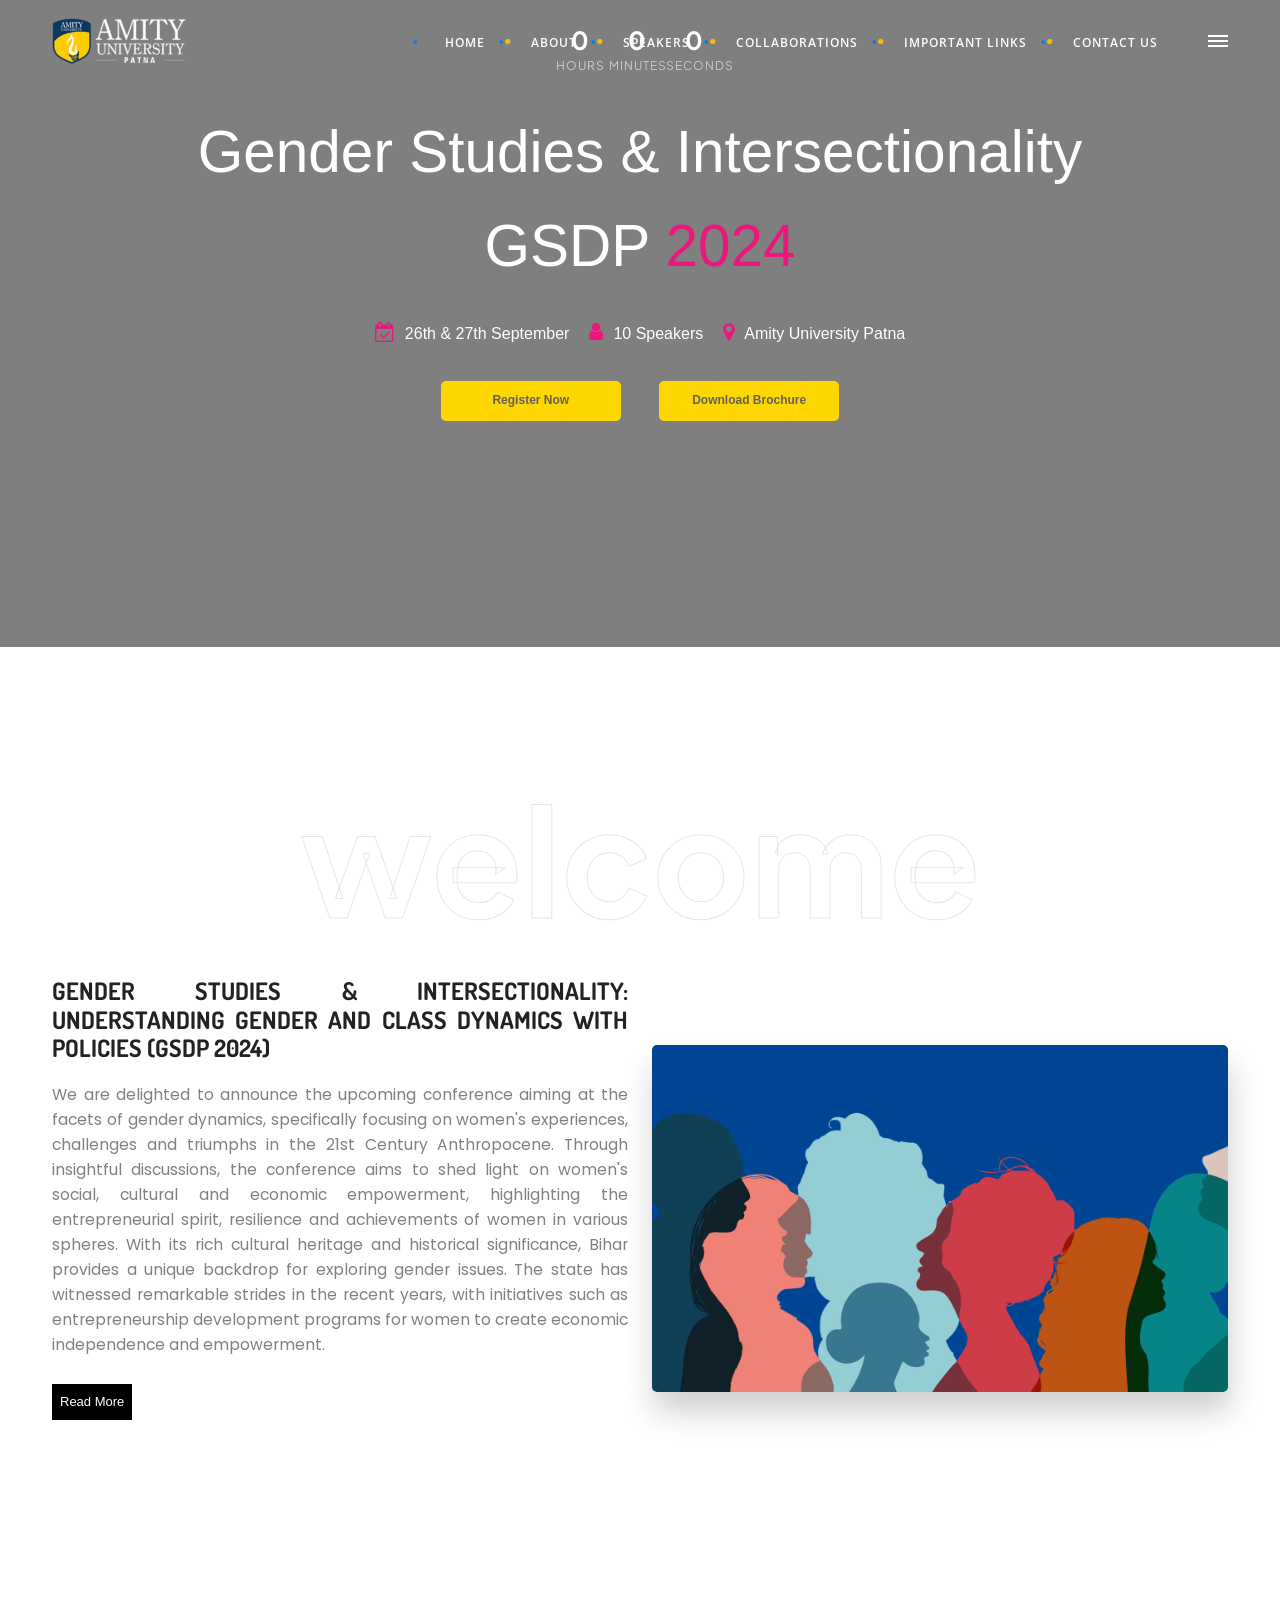
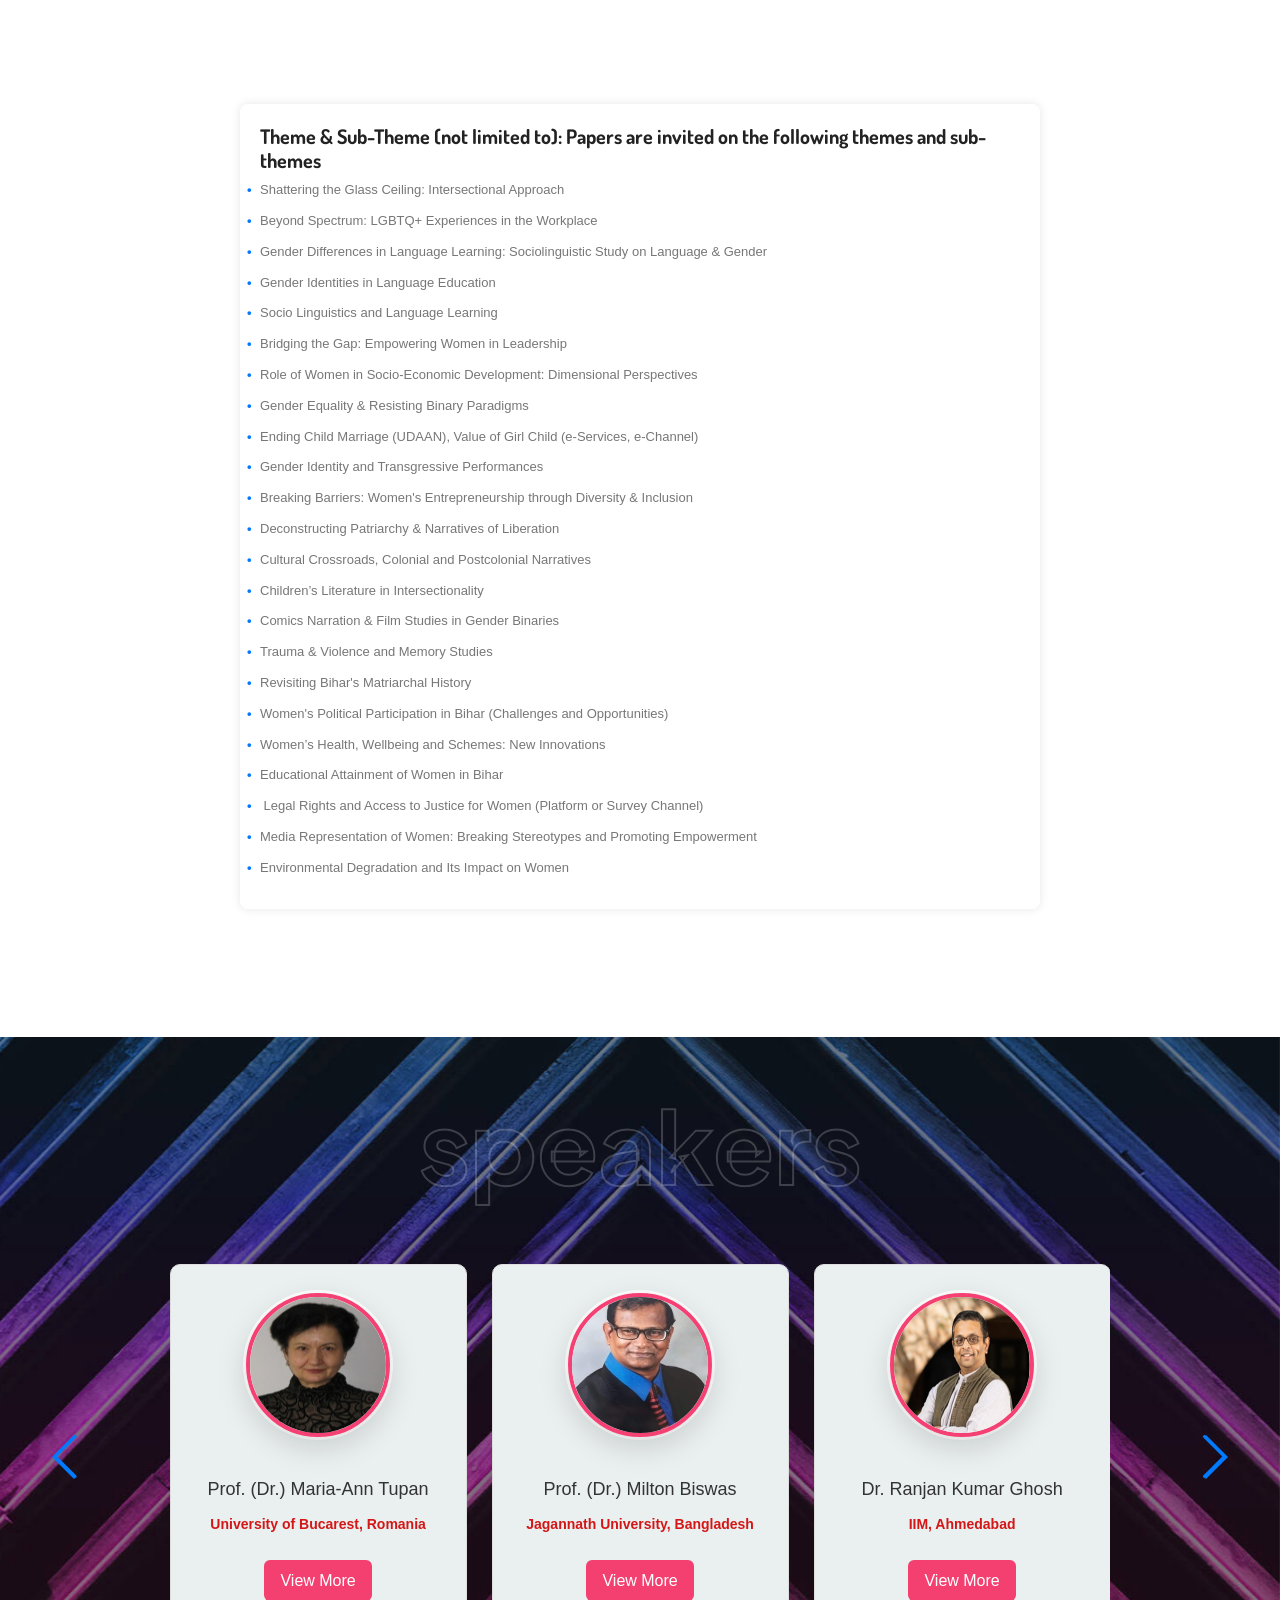
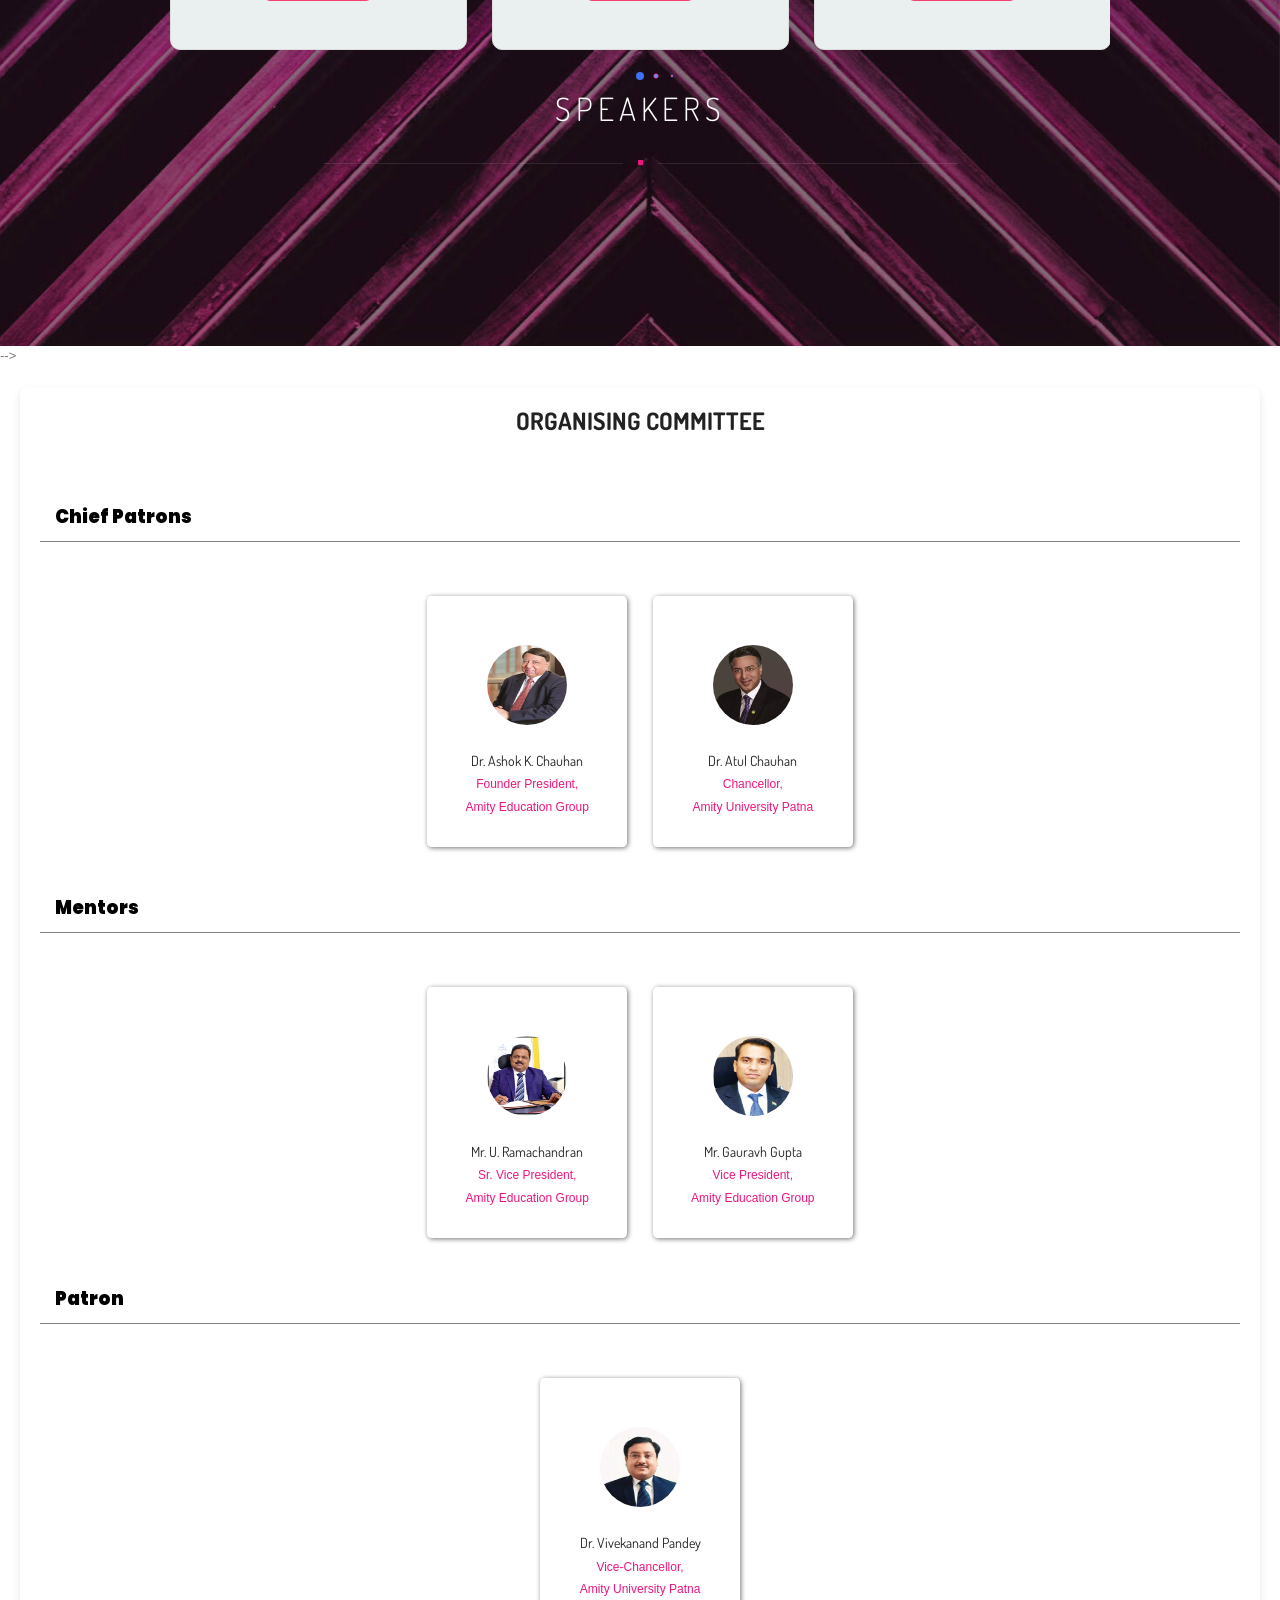
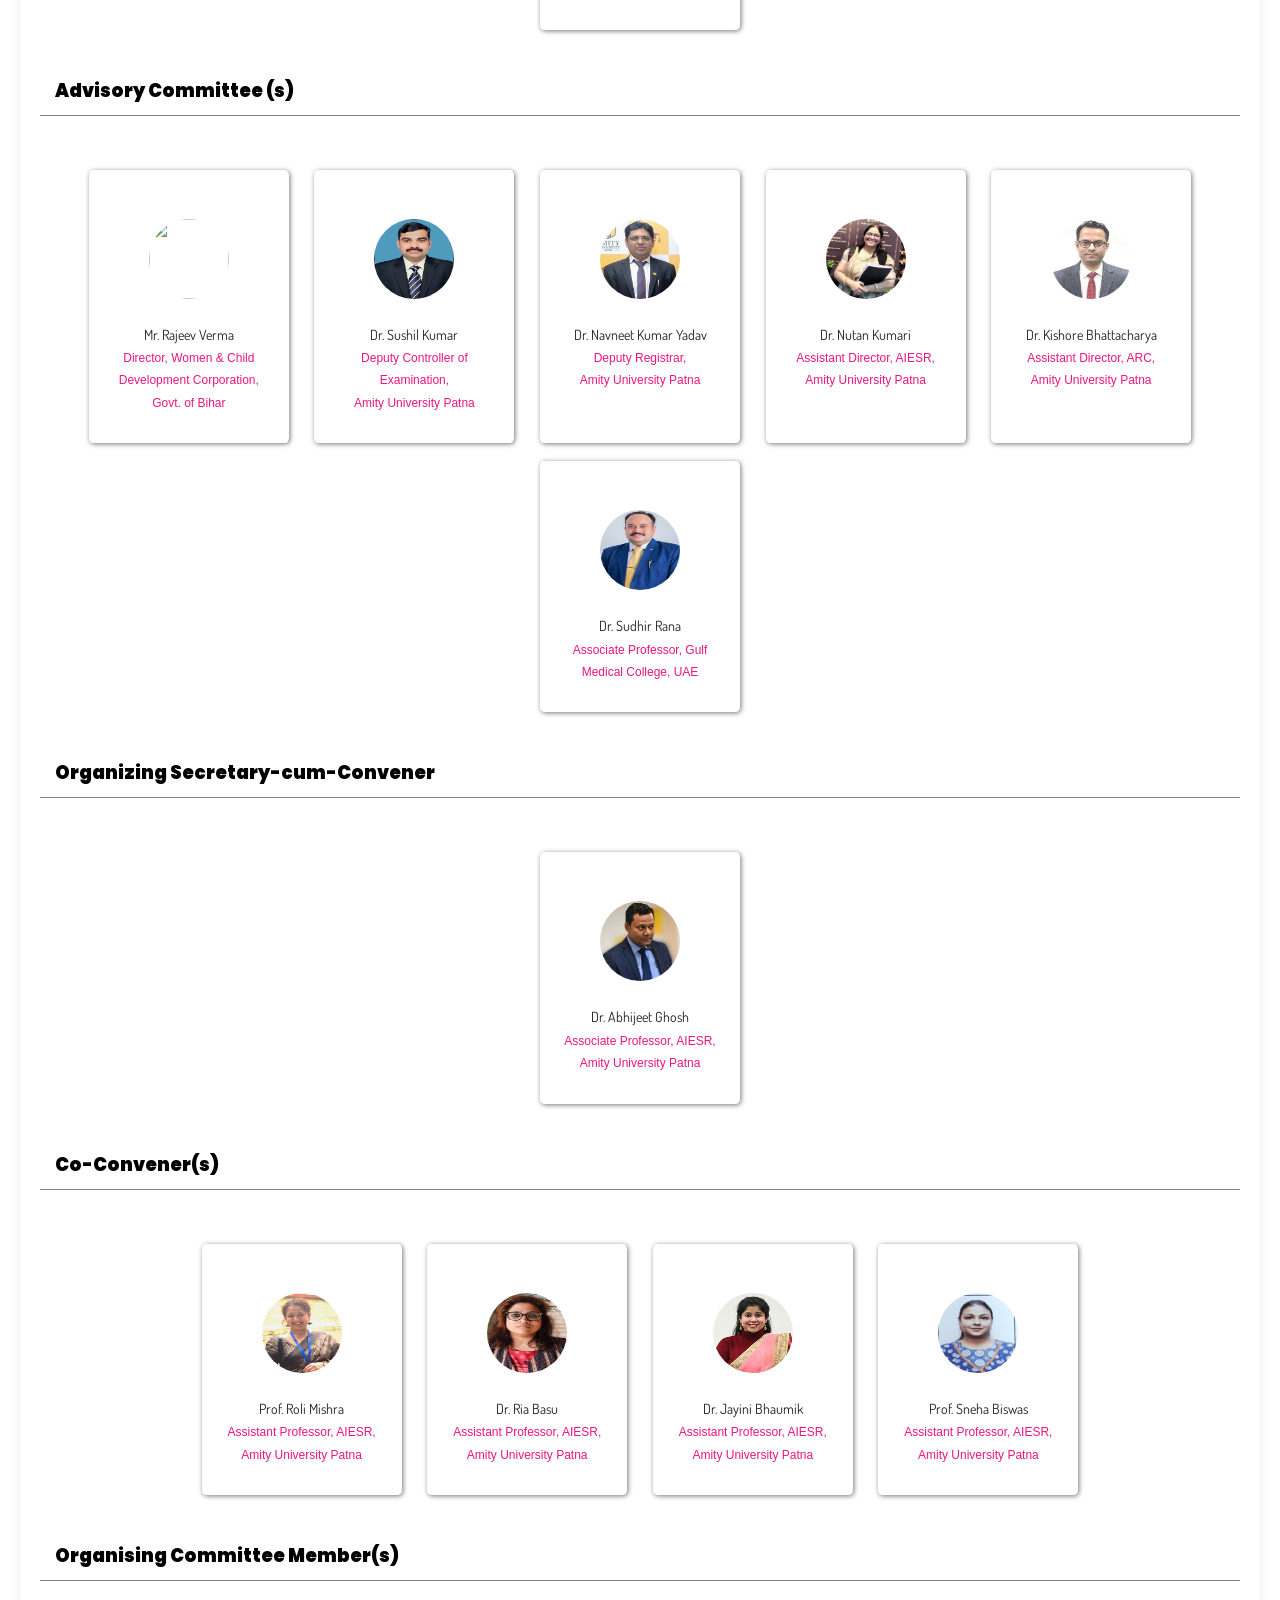
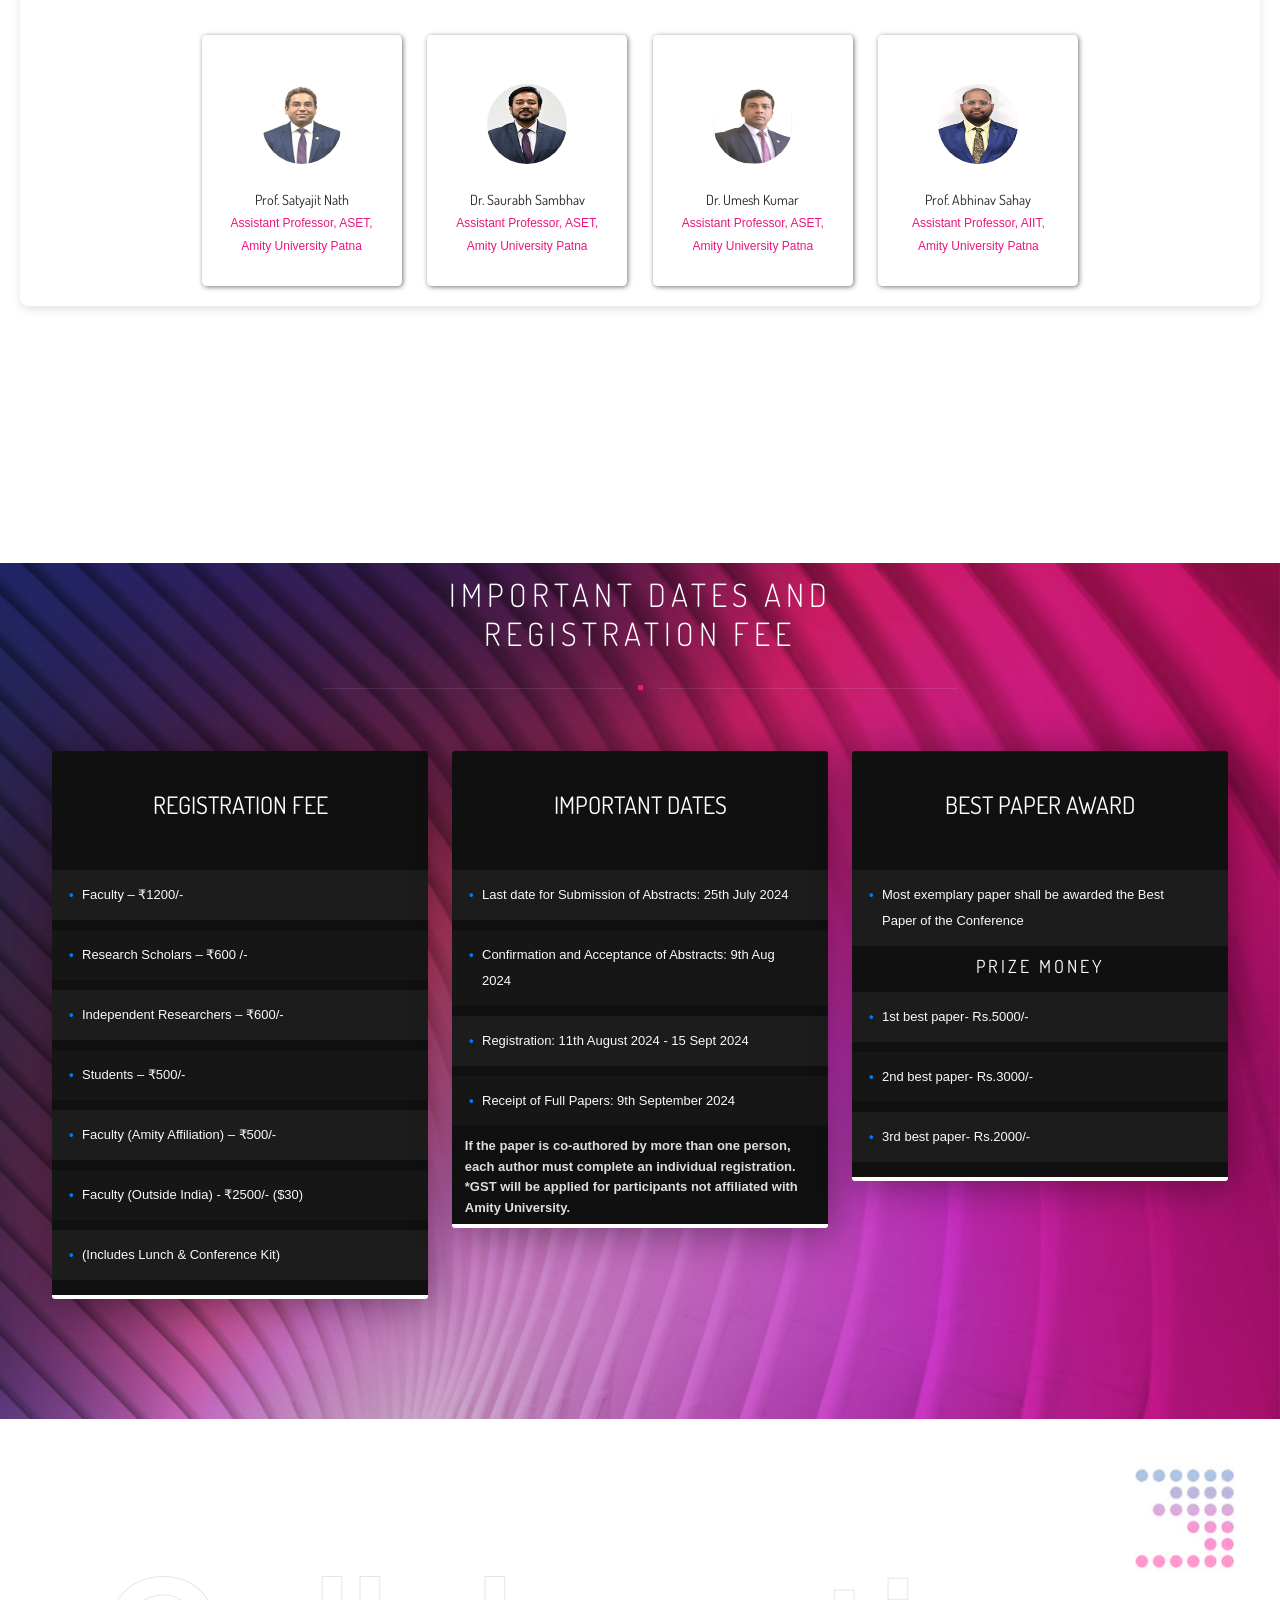
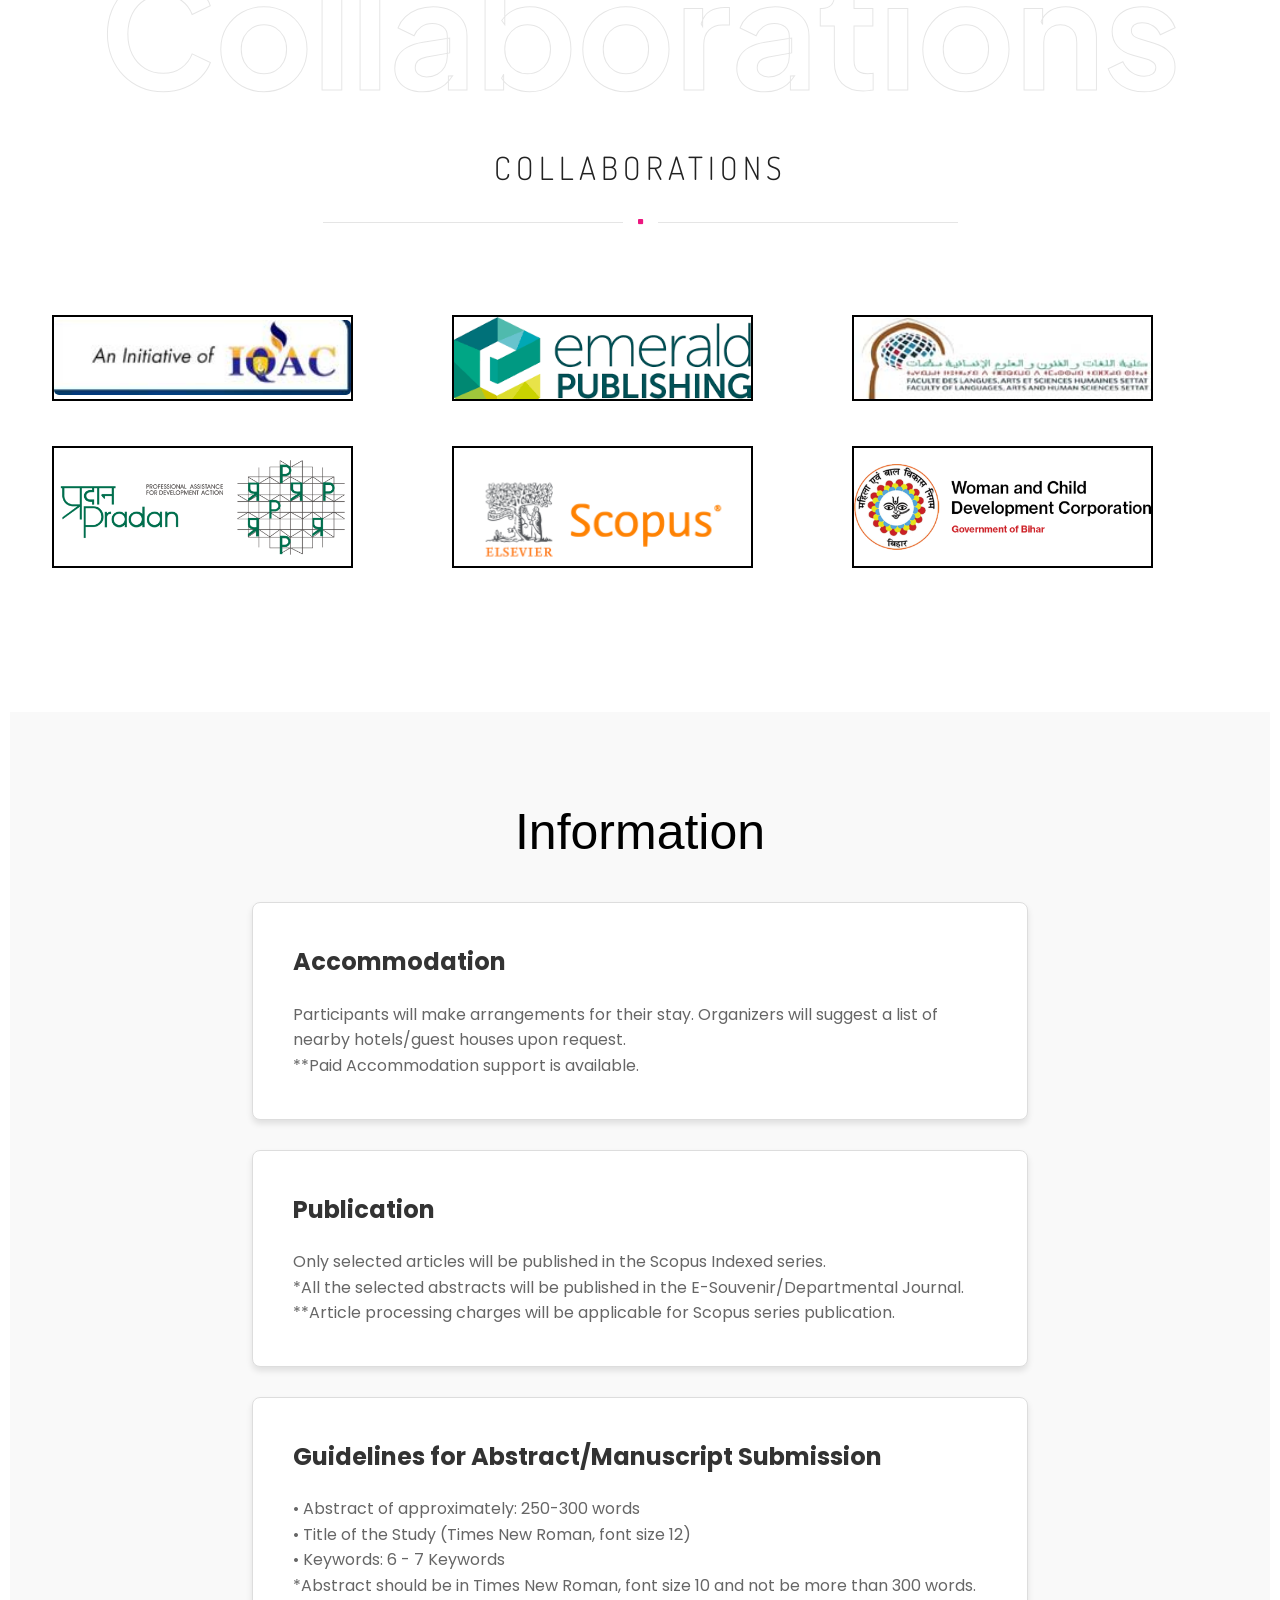
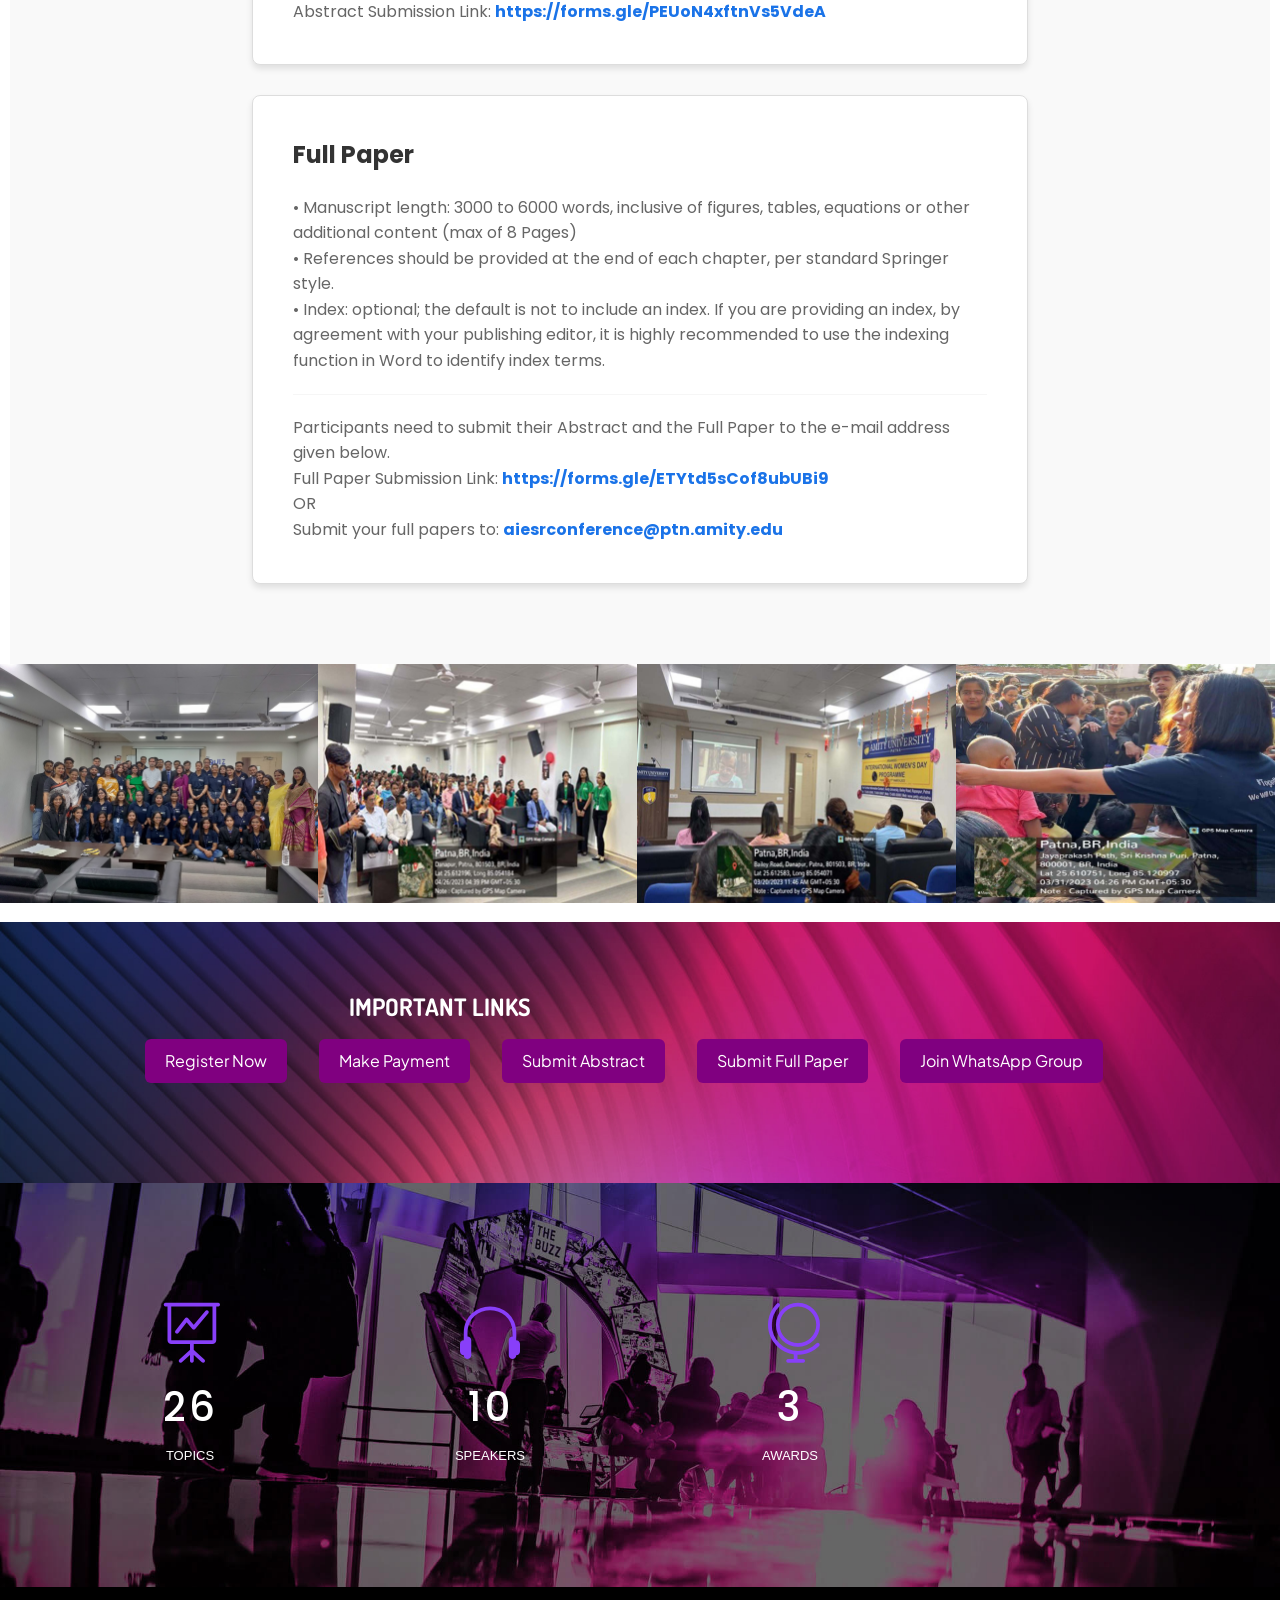
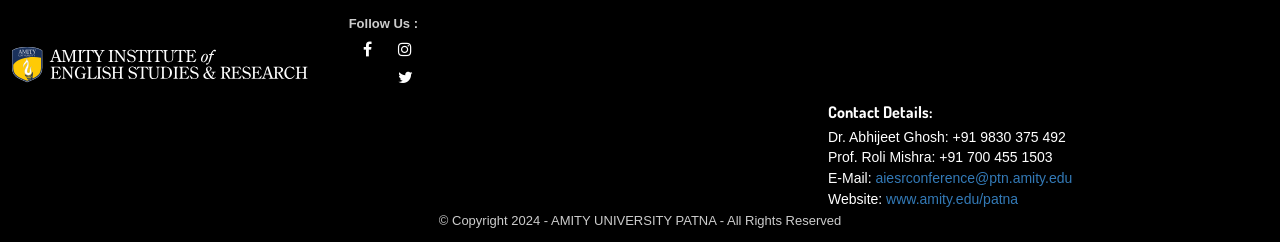
==== index.html @ 3bc6ad2c "minor2 changes" ====
<!DOCTYPE html>
<html lang="zxx">

<head>
    <meta charset="utf-8">
    <link rel="icon" href="images/icon.png" type="image/gif" sizes="16x16">
    <title>Gender Studies & Intersectionality</title>
    <meta name="viewport" content="width=device-width, initial-scale=1.0">
    <meta name="description" content="">
    <meta name="keywords" content="">
    <meta name="author" content="">

    <!-- CSS Files
    ================================================== -->
    <link href="css/bootstrap.min.css" rel="stylesheet" type="text/css" id="bootstrap">
    <link href="css/bootstrap-grid.min.css" rel="stylesheet" type="text/css" id="bootstrap-grid">
    <link href="css/bootstrap-reboot.min.css" rel="stylesheet" type="text/css" id="bootstrap-reboot">
    <link href="css/plugins.css" rel="stylesheet" type="text/css">
    <link href="css/style.css" rel="stylesheet" type="text/css">
    <link href="css/rev-settings.css" rel="stylesheet" type="text/css">
    <link href="css/color.css" rel="stylesheet" type="text/css">
    <link href="css/carousel.css" rel="stylesheet" type="text/css">

    <link rel="stylesheet" href="https://cdn.jsdelivr.net/npm/swiper@11/swiper-bundle.min.css" />
    <script src="https://cdn.jsdelivr.net/npm/swiper@11/swiper-bundle.min.js"></script>



    <link href="https://cdn.jsdelivr.net/npm/bootstrap@5.3.3/dist/css/bootstrap.min.css" rel="stylesheet" integrity="sha384-QWTKZyjpPEjISv5WaRU9OFeRpok6YctnYmDr5pNlyT2bRjXh0JMhjY6hW+ALEwIH" crossorigin="anonymous">





    <!-- color scheme -->
    <link rel="stylesheet" href="css/colors/magenta.css" type="text/css" id="colors">

    <!-- custom font -->
    <link rel="stylesheet" href="css/font-style.css" type="text/css">

    <link rel="stylesheet" href="/css/style.css">

    <link rel="stylesheet" href="/css/swiper-bundle.min.css">

    <!-- Swiper CSS -->
    <link rel="stylesheet" href="/css/swiper-bundle.min.css">

    <!-- CSS -->
    <link rel="stylesheet" href="/css/style2.css">



</head>

<body id="homepage" class="de_light">

    <div id="wrapper">

        <!-- header begin -->
        <header class="transparent">
            <div class="info">
                <div class="container">
                    <div class="row">
                        <div class="col-md-12">
                            <div class="column">Working Hours Monday - Friday <span
                                    class="id-color"><strong>08:00-16:00</strong></span></div>
                            <div class="column">Toll Free <span class="id-color"><strong>1800.899.900</strong></span>
                            </div>
                            <!-- social icons -->
                            <div class="column social">
                                <a href="#"><i class="fa fa-facebook"></i></a>
                                <a href="#"><i class="fa fa-twitter"></i></a>
                                <a href="#"><i class="fa fa-rss"></i></a>
                                <a href="#"><i class="fa fa-google-plus"></i></a>
                                <a href="#"><i class="fa fa-envelope-o"></i></a>
                            </div>
                            <!-- social icons close -->
                        </div>
                    </div>
                </div>
            </div>

            <div class="container">
                <div class="row">
                    <div class="col-md-12">
                        <!-- logo begin -->
                        <div id="logo">
                            <a href="index.html">
                                <img class="logo" src="images/logo.png" alt="">
                            </a>
                        </div>
                        <!-- logo close -->

                        <!-- small button begin -->
                        <div class="hamberger-btn">

                            <span id="menu-btn"></span>
                        </div>
                        <!-- small button close -->

                        <div class="header-extra">
                            <div class="v-center">
                                <span id="b-menu">
                                    <span></span>
                                    <span></span>
                                    <span></span>
                                </span>
                            </div>
                        </div>

                        <!-- mainmenu begin -->
                        <ul id="mainmenu" class="ms-2 nav-items">
                            <li><a href="#section-hero">Home<span></span></a></li>
                            <li><a href="#section-about">About<span></span></a></li>
                            <li><a href="#section-speakers">Speakers<span></span></a></li>
                            <!-- <li><a href="#section-schedule">Schedule<span></span></a></li> -->
                            <!-- <li><a href="#section-ticket">Ticket<span></span></a></li> -->
                            <li><a href="#section-sponsors">Collaborations<span></span></a></li>
                            <li><a href="#call-to-action">IMPORTANT LINKS<span></span></a></li>
                            <li><a href="#section-Contact">Contact Us<span></span></a></li>
                        </ul>

                        <!-- mainmenu close -->



                    </div>


                </div>
            </div>
        </header>
        <!-- header close -->


        <!-- content begin -->

        <div id="content" class="no-bottom no-top">

            <section id="section-hero" class="full-height no-padding text-light" data-speed="5" data-type="background">
                <div class="de-video-container">
                    <div class="de-video-content">
                        <div class="container">
                            <div class="row">
                                <div class="col-md-12 text-center">
                                    <div class="countdown-timer">

                                        <div id="defaultCountdown" class="countdown-s2"></div>
                                    </div>
                                    <div class="spacer-single"></div>
                                    <div class="title-3">
                                        Gender Studies & Intersectionality<br>GSDP<span class="id-color"> 2024</span>
                                    </div>

                                    <div class="spacer-single"></div>
                                    <div class="d-lg-flex justify-content-center">
                                        <div class="h6 padding10 pt0 pb0"><i
                                                class="i_h3 fa fa-calendar-check-o id-color"></i>26th & 27th September
                                        </div>
                                        <div class="h6 padding10 pt0 pb0"><i class="i_h3 fa fa-user id-color"></i>10
                                            Speakers</div>
                                        <div class="h6 padding10 pt0 pb0"><i
                                                class="i_h3 fa fa-map-marker id-color"></i>Amity University Patna</div>
                                    </div>
                                    <div class="spacer-single"></div>

                                    <div class="action-buttons">

                                        <a href="https://forms.gle/2XmauNpiohs1X8fVA"
                                            class="register-btn scroll-to">Register Now</a>
                                        <a href="GSDP 2024.pdf" class="download-btn scroll-to">Download Brochure</a>
                                        </div>

                                </div>
                            </div>
                        </div>
                    </div>

                    <div class="de-video-overlay t50"></div>

                    <!-- load your video here -->
                    <video preload="true" autoplay="autoplay" loop="true" muted="true" poster="images/video-poster.jpg">
                        <source src="images/video-1.mp4" type="video/mp4" />
                    </video>

                </div>
            </section>




            <section id="section-about" data-bg-image="url(images/bg/4.jpg) top left no-repeat">
                <div class="wm wm-border light wow fadeInDown">welcome</div>
                <div class="container">
                    <div class="row align-items-center">

                        <div class="welcome-text col-lg-6 wow fadeInLeft" data-wow-delay="0s">
                            <h2>Gender Studies & Intersectionality: Understanding Gender and Class Dynamics with
                                Policies (GSDP 2024)</h2>
                            <div class="content">
                                We are delighted to announce the upcoming conference aiming at the facets of gender
                                dynamics, specifically focusing on women's experiences, challenges and triumphs in the
                                21st Century Anthropocene. Through insightful discussions, the conference aims to shed
                                light on women's social, cultural and economic empowerment, highlighting the
                                entrepreneurial spirit, resilience and achievements of women in various spheres. With
                                its rich cultural heritage and historical significance, Bihar provides a unique backdrop
                                for exploring gender issues. The state has witnessed remarkable strides in the recent
                                years,
                                with initiatives such as entrepreneurship development programs for women to create
                                economic independence and empowerment.
                            </div>
                            <span class="dots"></span>
                            <div class="extra ">
                                However, challenges persist, including the need to promote Gender Equality and challenge
                                Binary Paradigms that restrict women's freedom and agency. Gender Report Card 2019
                                highlights the position of women and girls in the state today and suggests areas that
                                require further efforts for development. Moreover, there is a cavity of genuine
                                knowledge about the Non-binaries, Transgenders and the different gender identities that
                                exist within the social matrices. This conference provides a platform for scholars,
                                activists, policymakers and practitioners to come together and engage in meaningful
                                dialogue on gender issues across the globe, through a series of paper presentations,
                                interactive sessions and insightful discussions. The conference looks forward to
                                exploring innovative approaches to gender equality and women empowerment.
                                Literature has been a powerful tool for challenging societal norms and a medium through
                                which society explores complex themes and ideas, often reflecting and challenging
                                prevailing values. Gender Studies cover a wide spectrum of literary expressions and have
                                remained integral elements of World Literature, from the classical to the modern age.
                                From providing pure delight, entertainment and social criticism to drawing attention to
                                the fundamental incongruities and iniquities of life, writers have deployed their
                                faculties with great effect. It is extraordinary to witness how this genre has
                                seamlessly been incorporated as elements of narrative, characterisation, amplification
                                and subversion, within the accepted conventions of various literary genres. It promises
                                to be an intellectually invigorating and transformative event by deconstructing and
                                reconstructing gender identities by traversing through an intersectional lens, to see
                                how factors like race, class and disability create a complex web of challenges also for
                                LGBTQ+ employees. A transgender woman of colour may face not only discrimination based
                                on her gender identity but also racism and economic marginalization that compound those
                                struggles. Examining these intersections allows us to develop inclusive policies and
                                practices. The academic engagement in this horizon reflects the importance of
                                disseminating targeted education and skill-building programs that cater to the needs of
                                all genders, with a focus on business management, financial literacy and leadership
                                skills.
                            </div>
                            <input type="checkbox" id="btn" />
                            <label for="btn"></label>
                            <div class="spacer10"></div>

                            <a href="#" class="btn-custom font-weight-bold text-white sm-mb-30">About Us</a>
                        </div>

                        <div class="col-lg-6 mb-sm-30 text-center wow fadeInRight">
                            <div class="de-images">

                                <!-- <img class="di-small wow fadeIn" src="images/misc/2.jpg" alt=""> -->

                                <img class="di-small-2"
                                    src="images/misc/cardboard-man-with-equal-rights-speech-bubble.jpg" alt="">
                                <img class="img-fluid wow fadeInRight" data-wow-delay=".25s" src="images/preview/back2.png"
                                    alt="">
                            </div>
                        </div>

                    </div>
                </div>


                <div class="section theme">
                    <h5>Theme & Sub-Theme (not limited to): Papers are invited on the following themes and sub-themes
                    </h5>
                    <ul>
                        <li>Shattering the Glass Ceiling: Intersectional Approach</li>
                        <li>Beyond Spectrum: LGBTQ+ Experiences in the Workplace</li>
                        <li>Gender Differences in Language Learning: Sociolinguistic Study on Language & Gender</li>
                        <li>Gender Identities in Language Education</li>
                        <li>Socio Linguistics and Language Learning</li>
                        <li>Bridging the Gap: Empowering Women in Leadership</li>
                        <li>Role of Women in Socio-Economic Development: Dimensional Perspectives</li>
                        <li>Gender Equality & Resisting Binary Paradigms</li>
                        <li>Ending Child Marriage (UDAAN), Value of Girl Child (e-Services, e-Channel)</li>
                        <li>Gender Identity and Transgressive Performances</li>
                        <li>Breaking Barriers: Women's Entrepreneurship through Diversity & Inclusion</li>
                        <li>Deconstructing Patriarchy & Narratives of Liberation</li>
                        <li>Cultural Crossroads, Colonial and Postcolonial Narratives</li>
                        <li>Children’s Literature in Intersectionality</li>
                        <li>Comics Narration & Film Studies in Gender Binaries</li>
                        <li>Trauma & Violence and Memory Studies</li>
                        <li>Revisiting Bihar's Matriarchal History </li>
                        <li>Women's Political Participation in Bihar (Challenges and Opportunities)</li>
                        <li>Women’s Health, Wellbeing and Schemes: New Innovations</li>
                        <li>Educational Attainment of Women in Bihar</li>
                        <li> Legal Rights and Access to Justice for Women (Platform or Survey Channel)</li>
                        <li>Media Representation of Women: Breaking Stereotypes and Promoting Empowerment</li>
                        <li>Environmental Degradation and Its Impact on Women</li>


                    </ul>

                </div>



            </section>





            <!-- section begin -->







            <section id="section-features">
                <!-- <div class="wm wm-border light wow fadeInDown ">features</div>
                <div class="container">
                    <div class="row">
                        <div class="col-md-6 offset-md-3 text-center wow fadeInUp">
                            <h1>Best Paper Award </h1>
                            <h6>Most exemplary paper shall be awarded the Best Paper of  the Conference </h6>

                            <div class="separator"><span><i class="fa fa-square"></i></span></div>
                            <div class="spacer-single"></div>
                        </div>
                        <div class="row gap-5">
                            
                             <div class="col-lg-4 fadeIn" data-wow-delay="1.25s">
                                 <div class="box-number square">
                                     <i class="bg-color hover-color-2 fa fa-mortar-board text-light"></i>
                                     <div class="text">
                                         <h3><span>Merit Certificate</span></h3>
                                         <p></p>
                                     </div>
                                 </div>
                             </div>
                             
     
                             <div class="col-lg-4  fadeIn" data-wow-delay="0s">
                                 <div class="box-number square">
                                    <i class="bg-color hover-color-2 fa fa-microphone text-light"></i>
                                     <div class="text">
                                        
     
                                         <h3><span>Prize Money</span></h3>
                                         <p>1st best paper- Rs.5000/-</p>
                                         <br>
                                         <p>2nd best paper- Rs.3000/-</p>
                                         <br>
                                         <p>3rd best paper- Rs.2000/-</p>
                                     </div>
                                 </div>
                             </div>

                        </div> -->

                <!-- <div class="col-lg-4 wow fadeIn" data-wow-delay=".25s">
                            <div class="box-number square">
                                <i class="bg-color hover-color-2 fa fa-lightbulb-o text-light"></i>
                                <div class="text">
                                    <h3><span>Best Experience</span></h3>
                                    <p>At vero eos et accusamus et iusto odio dignissimos ducimus qui blanditiis praesentium voluptatum deleniti atque.</p>
                                </div>
                            </div>
                        </div>

                        <div class="col-lg-4 wow fadeIn" data-wow-delay=".5s">
                            <div class="box-number square">
                                <i class="bg-color hover-color-2 fa fa-sitemap text-light"></i>
                                <div class="text">
                                    <h3><span>Networking</span></h3>
                                    <p>At vero eos et accusamus et iusto odio dignissimos ducimus qui blanditiis praesentium voluptatum deleniti atque.</p>
                                </div>
                            </div>
                        </div>

                        <div class="spacer-single sm-hide"></div>

                        <div class="col-lg-4 wow fadeIn" data-wow-delay=".75s">
                            <div class="box-number square">
                                <i class="bg-color hover-color-2 fa fa-building text-light"></i>
                                <div class="text">
                                    <h3><span>Modern Venue</span></h3>
                                    <p>At vero eos et accusamus et iusto odio dignissimos ducimus qui blanditiis praesentium voluptatum deleniti atque.</p>
                                </div>
                            </div>
                        </div>

                        <div class="col-lg-4 wow fadeIn" data-wow-delay="1s">
                            <div class="box-number square">
                                <i class="bg-color hover-color-2  fa fa-users text-light"></i>
                                <div class="text">
                                    <h3><span>New People</span></h3>
                                    <p>At vero eos et accusamus et iusto odio dignissimos ducimus qui blanditiis praesentium voluptatum deleniti atque.</p>
                                </div>
                            </div>
                        </div>

                      

                    </div>
                </div> -->
            </section>
            <!-- section close -->

            <!-- section begin -->
            <section id="section-speakers" class="jarallax text-light">
                <img src="images/bg/1.jpg" class="jarallax-img" alt="">
                <div class="wm wm-border dark wow fadeInDown">speakers</div>
                <div class="container">

                    <div class="slide-container swiper">
                        <div class="slide-content">
                            <div class="card-wrapper swiper-wrapper">
                                <div class="card swiper-slide">
                                    <div class="image-content">
                                        <span class="overlay"></span>

                                        <div class="card-image">
                                            <img src="/images/speakers/Picture1.png" alt="" class="card-img">
                                        </div>
                                    </div>

                                    <div class="card-content">
                                        <div class="name"> Prof. (Dr.) Maria-Ann Tupan </div>

                                        <div class="description"> University of Bucarest, Romania</div>

                                       
                                        <button type="button" class="button" data-bs-toggle="modal"
                                            data-bs-target="#exampleModal1">
                                             View More
                                        </button>

                                       
                                        
                                    </div>
                                   
                                </div>
                               
                                <div class="card swiper-slide">
                                    <div class="image-content">
                                        <span class="overlay"></span>

                                        <div class="card-image">
                                            <img src="/images/speakers/Picture7.png" alt="" class="card-img">
                                        </div>
                                    </div>

                                    <div class="card-content">
                                        <div class="name"> Prof. (Dr.) Milton Biswas</div>
                                        <div class="description"> Jagannath University, Bangladesh</div>

                                        <button type="button" class="button" data-bs-toggle="modal"
                                        data-bs-target="#exampleModal2">
                                         View More
                                    </button>
                                    </div>
                                </div>
                                <div class="card swiper-slide">
                                    <div class="image-content">
                                        <span class="overlay"></span>

                                        <div class="card-image">
                                            <img src="/images/speakers/Picture3.png" alt="" class="card-img">
                                        </div>
                                    </div>

                                    <div class="card-content">
                                        <div class="name"> Dr. Ranjan Kumar Ghosh</div>
                                        <div class="description"> IIM, Ahmedabad</div>
                                         <!-- Button trigger modal -->
                                         <button type="button" class="button" data-bs-toggle="modal"
                                         data-bs-target="#exampleModal4">
                                          View More
                                     </button>

                                        <!-- <button class="button">View More</button> -->
                                    </div>
                                </div>
                                <div class="card swiper-slide">
                                    <div class="image-content">
                                        <span class="overlay"></span>

                                        <div class="card-image">
                                            <img src="/images/speakers/Picture4.png" alt="" class="card-img">
                                        </div>
                                    </div>

                                    <div class="card-content">
                                        <div class="name"> Dr. Mehak Burza</div>
                                        <div class="description">Head of Global Holocaust & Religious Studies in GCRR Denver, Colorado, USA</div>

                                        <button type="button" class="button" data-bs-toggle="modal"
                                        data-bs-target="#exampleModal3">
                                         View More
                                    </button>
                                    </div>
                                </div>
                                
                                <div class="card swiper-slide">
                                    <div class="image-content">
                                        <span class="overlay"></span>

                                        <div class="card-image">
                                            <img src="/images/speakers/Picture9.png" alt="" class="card-img">
                                        </div>
                                    </div>

                                    <div class="card-content">
                                        <div class="name"> Prof. (Dr.) Abhilasha Singh</div>
                                        <div class="description"> IGNTU, Madhya Pradesh</div>
                                        <button type="button" class="button" data-bs-toggle="modal"
                                        data-bs-target="#exampleModal5">
                                         View More
                                    </button>

                                        <!-- <button class="button">View More</button> -->
                                    </div>
                                </div>
                                <div class="card swiper-slide">
                                    <div class="image-content">
                                        <span class="overlay"></span>

                                        <div class="card-image">
                                            <img src="/images/speakers/Picture5.png" alt="" class="card-img">
                                        </div>
                                    </div>

                                    <div class="card-content">
                                        <div class="name"> Prof. (Dr.) Anita Singh</div>
                                        <div class="description"> Banaras Hindu University</div>
                                        <button type="button" class="button" data-bs-toggle="modal"
                                        data-bs-target="#exampleModal6">
                                         View More
                                    </button>

                                        <!-- <button class="button">View More</button> -->
                                    </div>
                                </div>
                                <div class="card swiper-slide">
                                    <div class="image-content">
                                        <span class="overlay"></span>

                                        <div class="card-image">
                                            <img src="/images/speakers/Picture10.png" alt="" class="card-img">
                                        </div>
                                    </div>

                                    <div class="card-content">
                                        <div class="name"> Prof. (Dr.) Banibrata Mahanta</div>
                                        <div class="description"> Banaras Hindu University</div>
                                        <button type="button" class="button" data-bs-toggle="modal"
                                        data-bs-target="#exampleModal7">
                                         View More
                                    </button>

                                        <!-- <button class="button">View More</button> -->
                                    </div>
                                </div>
                                <div class="card swiper-slide">
                                    <div class="image-content">
                                        <span class="overlay"></span>

                                        <div class="card-image">
                                            <img src="/images/speakers/Picture2.png" alt="" class="card-img">
                                        </div>
                                    </div>

                                    <div class="card-content">
                                        <div class="name">Dr. Mohamad Bataoui</div>
                                        <div class="description"> University of Hassan I, Settat, Morocco</div>
                                        <button type="button" class="button" data-bs-toggle="modal"
                                        data-bs-target="#exampleModal8">
                                         View More
                                    </button>

                                        <!-- <button class="button">View More</button> -->
                                    </div>
                                </div>
                                <div class="card swiper-slide">
                                    <div class="image-content">
                                        <span class="overlay"></span>

                                        <div class="card-image">
                                            <img src="/images/speakers/Picture6.png" alt="" class="card-img">
                                        </div>
                                    </div>

                                    <div class="card-content">
                                        <div class="name"> Dr. Mrinmoy Pramanick</div>
                                        <div class="description"> University of Calcutta Sahitya Academy Translation
                                            Prize 2023</div>
                                            <button type="button" class="button" data-bs-toggle="modal"
                                            data-bs-target="#exampleModal9">
                                             View More
                                        </button>

                                        <!-- <button class="button">View More</button> -->
                                    </div>
                                </div>
                                <div class="card swiper-slide">
                                    <div class="image-content">
                                        <span class="overlay"></span>

                                        <div class="card-image">
                                            <img src="/images/speakers/Picture8.png" alt="" class="card-img">
                                        </div>
                                    </div>

                                    <div class="card-content">
                                        <div class="name"> Dr. Gautam Karmakar</div>
                                        <div class="description"> Durban University of Technology, South Africa </div>
                                        <button type="button" class="button" data-bs-toggle="modal"
                                        data-bs-target="#exampleModal10">
                                         View More
                                    </button>

                                        <!-- <button class="button">View More</button> -->
                                    </div>
                                </div>

                            </div>
                        </div>

                        <div class="swiper-button-next "></div>
                        <div class="swiper-button-prev "></div>
                        <div class="swiper-pagination"></div>
                    </div>
                </div>


                <div class="col-md-6 offset-md-3 text-center wow fadeInUp">
                    <h1> Speakers</h1>
                    <div class="separator"><span><i class="fa fa-square"></i></span></div>
                    <div class="spacer-single"></div>
                </div>

                <div class="clearfix"></div>

                <div class="col-xl-3 col-lg-4 col-sm-6 mb30 wow fadeInUp">


            </section>
            <div class="modal fade" id="exampleModal1" tabindex="-1"  role="dialog"
            aria-labelledby="exampleModalLabel" aria-hidden="true">
            <div class="modal-dialog" role="document">
                <div class="modal-content">
                    <div class="modal-header">
                        <h1 class="modal-title fs-5" id="exampleModalLabel">speaker Details
                        </h1>
                        <button type="button" class="btn-close" data-bs-dismiss="modal"
                            aria-label="Close"></button>
                    </div>
                    <div class="modal-body">
                        Prof. Maria-Ana Tupan, Romanian professor, literary critic and translator. Member of the Writers' Union of Romania and several international scientific societies. Tupan taught at the University of Bucharest and was a Fulbright visiting professor at Pennsylvania State University in 1994-1995. Later, she completed her habilitation thesis and began supervising PhD students at Alba Iulia University. Member of the Writers' Union of Romania since 1996, Tupan is also part of the German Association for Research in the Fantastic and The Charles Brockden Brown Society.
                    </div>
                    <div class="modal-footer">
                        <button type="button" class="btn btn-secondary"
                            data-bs-dismiss="modal">Close</button>
                      
                    </div>
                </div>
            </div>
        </div>
        <div class="modal fade" id="exampleModal2" tabindex="-1"  role="dialog"
        aria-labelledby="exampleModalLabel" aria-hidden="true">
        <div class="modal-dialog" role="document">
            <div class="modal-content">
                <div class="modal-header">
                    <h1 class="modal-title fs-5" id="exampleModalLabel">speaker Details
                    </h1>
                    <button type="button" class="btn-close" data-bs-dismiss="modal"
                        aria-label="Close"></button>
                </div>
                <div class="modal-body">
                    Dr. Milton Biswas: An academic, educationist, researcher and Professor at Jagannath University, Dhaka, Bangladesh. Also a Bengali writer, columnist, literary critic and media personality. Had been Lecturer, Assistant Professor and Associate Professor at, the Department of Bangla, Chittagong University, Chittagong, Bangladesh, from 2000 to 2013. Currently the Chairman, Bangla Department, Jagannath University,  Dhaka, Bangladesh.
                </div>
                <div class="modal-footer">
                    <button type="button" class="btn btn-secondary"
                        data-bs-dismiss="modal">Close</button>
                  
                </div>
            </div>
        </div>
    </div>
    <div class="modal fade" id="exampleModal3" tabindex="-1"  role="dialog"
    aria-labelledby="exampleModalLabel" aria-hidden="true">
    <div class="modal-dialog" role="document">
        <div class="modal-content">
            <div class="modal-header">
                <h1 class="modal-title fs-5" id="exampleModalLabel">speaker Details
                </h1>
                <button type="button" class="btn-close" data-bs-dismiss="modal"
                    aria-label="Close"></button>
            </div>
            <div class="modal-body">
                Dr. Mehak Burza is one of the Board of Directors and the Head of Global Holocaust and Religious Studies as well as the program director of Holocaust Studies at The Global Center for Religious Research (Denver, United States). As an Assistant Professor of English, she has taught in various colleges of the University of Delhi. She was a selected scholar-in-residence for the ISGAP antisemitism workshop held at the University of Oxford.


            </div>
            <div class="modal-footer">
                <button type="button" class="btn btn-secondary"
                    data-bs-dismiss="modal">Close</button>
              
            </div>
        </div>
    </div>
</div>
<div class="modal fade" id="exampleModal4" tabindex="-1"  role="dialog"
aria-labelledby="exampleModalLabel" aria-hidden="true">
<div class="modal-dialog" role="document">
    <div class="modal-content">
        <div class="modal-header">
            <h1 class="modal-title fs-5" id="exampleModalLabel">speaker Details
            </h1>
            <button type="button" class="btn-close" data-bs-dismiss="modal"
                aria-label="Close"></button>
        </div>
        <div class="modal-body">
            Dr. Ranjan Kumar Ghosh is a faculty member and chairperson at the Centre for Management in Agriculture, Indian Institute of Management Ahmedabad. His research revolves around institutional economics, sustainable agri-food systems and natural resources policy. He is a regular consultant and advisor to several national and international agencies such as the Sustainable Development Solutions Network (UN-SDSN), The Nature Conservancy (TNS), the Food Systems Economics Commission, WHO, the Environmental Defence Fund, the European Union, CGIAR Global, Ministry of Agriculture, FSSAI and Government of Gujarat. He also sits on the board of a large public sector enterprise, GNFC and Wheels Global Foundation (WGF) Water Council. 
        </div>
        <div class="modal-footer">
            <button type="button" class="btn btn-secondary"
                data-bs-dismiss="modal">Close</button>
          
        </div>
    </div>
</div>
</div>
<div class="modal fade" id="exampleModal5" tabindex="-1"  role="dialog"
aria-labelledby="exampleModalLabel" aria-hidden="true">
<div class="modal-dialog" role="document">
    <div class="modal-content">
        <div class="modal-header">
            <h1 class="modal-title fs-5" id="exampleModalLabel">speaker Details
            </h1>
            <button type="button" class="btn-close" data-bs-dismiss="modal"
                aria-label="Close"></button>
        </div>
        <div class="modal-body">
            Prof. (Dr.) Abhilasha Singh, Professor & Dean Department of English and Foreign Languages at Indira Gandhi National Tribal University, Amarkantak, Madhya Pradesh. M.A. (Gold Medalist), PhD, D.Litt., and UGC-NET qualified in English. She has published three books, various research papers and articles in National and International journals. She has participated and presented several papers at National and International seminars/conferences. Her areas of interest include African-American Literature, Indian English Literature, Women’s Studies and Gender Studies.
        </div>
        <div class="modal-footer">
            <button type="button" class="btn btn-secondary"
                data-bs-dismiss="modal">Close</button>
          
        </div>
    </div>
</div>
</div>
<div class="modal fade" id="exampleModal6" tabindex="-1"  role="dialog"
aria-labelledby="exampleModalLabel" aria-hidden="true">
<div class="modal-dialog" role="document">
    <div class="modal-content">
        <div class="modal-header">
            <h1 class="modal-title fs-5" id="exampleModalLabel">speaker Details
            </h1>
            <button type="button" class="btn-close" data-bs-dismiss="modal"
                aria-label="Close"></button>
        </div>
        <div class="modal-body">
            Prof. Anita Singh is Professor and Head of the Department of English at Banaras Hindu University. She received a Fulbright-Nehru Visiting Scholar Fellowship for the year 2013-2014 at the University of Virginia, USA. She was a Fellow at the Indian Institute of Advanced Study in Shimla, India (2018–2020).  Her recent publications are Staging Feminisms: Gender, Violence, and Performance (Routledge, 2021) and the two edited volumes: Gender, Space, and Resistance: Women and Theatre in India, (DK Print world, 2013) and Evolution of Tradition, Interrogating Transformations in Traditional Folk Performing Arts, (HP Hamilton limited, 2022). She has also served as the conference Chair for The Future of Women conference held in Malaysia (2018), Colombo, Sri Lanka (2019 & 2023), Bangalore (2020) and Bangkok (2024) and is the President of The Asian-African Association for Women, Gender and Sexuality (AAAWGS).


        </div>
        <div class="modal-footer">
            <button type="button" class="btn btn-secondary"
                data-bs-dismiss="modal">Close</button>
          
        </div>
    </div>
</div>
</div>
<div class="modal fade" id="exampleModal7" tabindex="-1"  role="dialog"
aria-labelledby="exampleModalLabel" aria-hidden="true">
<div class="modal-dialog" role="document">
    <div class="modal-content">
        <div class="modal-header">
            <h1 class="modal-title fs-5" id="exampleModalLabel">speaker Details
            </h1>
            <button type="button" class="btn-close" data-bs-dismiss="modal"
                aria-label="Close"></button>
        </div>
        <div class="modal-body">
            Banibrata Mahanta, Professor of English at Banaras Hindu University, Varanasi. His recent works include English Studies in India: Contemporary and Evolving Paradigms (2019) co-edited with Rajesh Babu Sharma; and the forthcoming Evolving Perspectives in English Studies: Views from the Northeast and Beyond and Narrative Universes of Disability: Global Perspectives. His areas of interest include Indian writing in English, the changing contours of Indian nationalist thought, contemporary literary theory, especially disability studies and rights in India, and translation. An occasional translator, he translates from Bangla, Hindi and Urdu into English. His translation of Kusum Khemani's Lavanyadevi won the PEN/Heim Translation Fund Grant (PEN America) for 2021.
        </div>
        <div class="modal-footer">
            <button type="button" class="btn btn-secondary"
                data-bs-dismiss="modal">Close</button>
          
        </div>
    </div>
</div>
</div>
<div class="modal fade" id="exampleModal8" tabindex="-1"  role="dialog"
aria-labelledby="exampleModalLabel" aria-hidden="true">
<div class="modal-dialog" role="document">
    <div class="modal-content">
        <div class="modal-header">
            <h1 class="modal-title fs-5" id="exampleModalLabel">speaker Details
            </h1>
            <button type="button" class="btn-close" data-bs-dismiss="modal"
                aria-label="Close"></button>
        </div>
        <div class="modal-body">
            Dr. Mohamed Bataoui is an Assistant Professor of English Language and Cultural Studies at the University of Hassan First in Settat, Morocco. Dr. Bataoui spent ten years teaching English at a high school in Guelmim, Morocco. He has also contributed as a visiting professor at various university centres both within Morocco and internationally. Additionally, Dr. Bataoui earned an International Leaders in Education Diploma from the University of Arizona, USA. His research is characterized by its diversity, reflecting his wide-ranging interests in contemporary postcolonial literature, intercultural studies, critical pedagogy, anti-canonicity and postcolonial feminism. 
        </div>
        <div class="modal-footer">
            <button type="button" class="btn btn-secondary"
                data-bs-dismiss="modal">Close</button>
          
        </div>
    </div>
</div>
</div>
<div class="modal fade" id="exampleModal9" tabindex="-1"  role="dialog"
aria-labelledby="exampleModalLabel" aria-hidden="true">
<div class="modal-dialog" role="document">
    <div class="modal-content">
        <div class="modal-header">
            <h1 class="modal-title fs-5" id="exampleModalLabel">speaker Details
            </h1>
            <button type="button" class="btn-close" data-bs-dismiss="modal"
                aria-label="Close"></button>
        </div>
        <div class="modal-body">
            Dr Mrinmoy Pramanick, Department of Comparative Indian language and literature, University of Calcutta. His areas of interest are translation studies, language and community, migration - refugee and border and Dalit literature. He finished a major project on the Indian exodus from Southeast Asia and worked on a project on Bengali Dalit Oral narratives. He has published, edited and translated eleven books and quite a few articles in reputed journals. He is an executive committee member of the Comparative Literature Association of India and president of Calcutta Comparatists, 1919. His translation of Kalyani Thakur Charal's poems into English I Belong to Nowhere, was published by Tilted Axis, London. He edited Dalit Sahitya Charcha, Lekhalekhir Pathshala, and Kathay Kathay Limbale, Oh Priest Give Me the Seeded Banana, Memoir of Sundarban: A Journey from an Island. Recently he has been awarded with prestigious Sahitya Akademi Translation Prize for 2023.
        </div>
        <div class="modal-footer">
            <button type="button" class="btn btn-secondary"
                data-bs-dismiss="modal">Close</button>
          
        </div>
    </div>
</div>
</div>
<div class="modal fade" id="exampleModal10" tabindex="-1"  role="dialog"
aria-labelledby="exampleModalLabel" aria-hidden="true">
<div class="modal-dialog" role="document">
    <div class="modal-content">
        <div class="modal-header">
            <h1 class="modal-title fs-5" id="exampleModalLabel">speaker Details
            </h1>
            <button type="button" class="btn-close" data-bs-dismiss="modal"
                aria-label="Close"></button>
        </div>
        <div class="modal-body">
            Goutam Karmakar, Honorary Research Associate at the Faculty of Arts & Design, Durban University of Technology, South Africa. He was awarded the 2024 Alexander von Humboldt Postdoctoral Fellowship and a three-year CHS Postdoctoral Research Position at the Department of English Studies, University of South Africa. Previously, worked at the University of the Western Cape in South Africa as a National Research Foundation postdoctoral fellow as a visiting scholar at the Rachel Carson Centre for Environment & Society, Ludwig Maximilian University of Munich, Germany. His areas of research are South Asian Literature & Culture, Women and Gender Studies, Postcolonial and Decolonial Studies and Environmental Studies.
        </div>
        <div class="modal-footer">
            <button type="button" class="btn btn-secondary"
                data-bs-dismiss="modal">Close</button>
          
        </div>
    </div>
</div>
</div>
            <!-- section close -->






            <!-- section begin -->
            <!-- <section id="section-schedule" aria-label="section-services-tab"
                data-bgimage="url(images/bg/6.jpg) top right no-repeat">
                <div class="wm wm-border light wow fadeInDown ">schedule</div>
                <div class="container">
                    <div class="row">
                        <div class="col-md-6 offset-md-3 text-center wow fadeInUp">
                            <h1>Event Schedule</h1>
                            <div class="separator"><span><i class="fa fa-square"></i></span></div>
                            <div class="spacer-single"></div>
                        </div>

                        <div class="col-md-12 wow fadeInUp">
                            <div class="de_tab tab_style_4 text-center">
                                <ul class="de_nav de_nav_dark">
                                    <li class="active" data-link="#section-services-tab">
                                        <h3> Day <span></span>01</h3>
                                        <h4>Septembe 26, 2024</h4>
                                    </li>
                                    <li data-link="#section-services-tab">
                                        <h3>Day <span>02</span></h3>
                                        <h4>Septembe 27, 2024</h4></span>
                                        </h3>
                                    </li>

                                    <!--
                                    
                              <li data-link="#section-services-tab">
                                        <h3>Day <span>04</span></h3>
                                        <h4>June 23, 2023</h4>
                                    </li>
                                    <li data-link="#section-services-tab">
                                        <h3>Day <span>05</span></h3>
                                        <h4>June 24, 2023</h4>
                                    </li>

                                -->
            </ul>
            </section> -->
            <!-- <section>
                            
                            <div class="de_tab_content text-left">

                                    <div id="tab1" class="tab_single_content">
                                        <div class="row">
                                            <div class="col-md-12">
                                                <div class="schedule-listing">
                                                    <div class="schedule-item">
                                                        <div class="sc-time">Chief Patron: </div>
                                                        <div class="sc-pic">
                                                            <img src="images/team/1.jpg" class="img-circle" alt="">
                                                        </div>
                                                        <div class="sc-name">
                                                            <h4>Dr. Ashok K. Chauhan</h4>
                                                            <span> Founder President, Amity Education Group</span>
                                                        </div>
                                                        <div class="sc-info">
                                                            
                                                        </div>
                                                        <div class="clearfix"></div>
                                                    </div>
                                                </div>

                                                <div class="schedule-listing">
                                                    <div class="schedule-item">
                                                        <div class="sc-time">Chief Patron: </div>
                                                        <div class="sc-pic">
                                                            <img src="images/team/2.jpg" class="img-circle" alt="">
                                                        </div>
                                                        <div class="sc-name">
                                                            <h4>Dr. Atul Chauhan</h4>
                                                            <span>Chancellor, Amity University Patna</span>
                                                        </div>
                                                        <div class="sc-info">
                                                           
                                                        </div>
                                                        <div class="clearfix"></div>
                                                    </div>
                                                </div>

                                                <div class="schedule-listing">
                                                    <div class="schedule-item">
                                                        <div class="sc-time">Patron: </div>
                                                        <div class="sc-pic">
                                                            <img src="images/team/3.jpg" class="img-circle" alt="">
                                                        </div>
                                                        <div class="sc-name">
                                                            <h4> Dr. Vivekanand Pandey</h4>
                                                            <span>Vice-Chancellor, Amity University, Patna </span>
                                                        </div>
                                                        <div class="sc-info">
                                                           
                                                        </div>
                                                        <div class="clearfix"></div>
                                                    </div>
                                                </div>

                                                <div class="schedule-listing">
                                                    <div class="schedule-item">
                                                        <div class="sc-time">Mentor(s):</div>
                                                        <div class="sc-pic">
                                                            <img src="images/team/4.jpg" class="img-circle" alt="">
                                                        </div>
                                                        <div class="sc-name">
                                                            <h4>Mr. U. Ramachandran</h4>
                                                            <span> Sr. Vice President, Amity Education Group </span>
                                                        </div>
                                                        <div class="sc-info">
                                                           
                                                        </div>
                                                        <div class="clearfix"></div>
                                                    </div>
                                                </div>
                                            </div>
                                        </div>
                                    </div>

                                    <div id="tab2" class="tab_single_content">
                                        <div class="row">
                                            <div class="col-md-12">
                                                <div class="schedule-listing">
                                                    <div class="schedule-item">
                                                        <div class="sc-time">Mentor(s):</div>
                                                        <div class="sc-pic">
                                                            <img src="images/team/5.jpg" class="img-circle" alt="">
                                                        </div>
                                                        <div class="sc-name">
                                                            <h4> Mr. Gauravh Gupta</h4>
                                                            <span>Vice President, Amity Education Group</span>
                                                        </div>
                                                        <div class="sc-info">
                                                           
                                                        </div>
                                                        <div class="clearfix"></div>
                                                    </div>
                                                </div>

                                                <div class="schedule-listing">
                                                    <div class="schedule-item">
                                                        <div class="sc-time">Advisory Committee:</div>
                                                        <div class="sc-pic">
                                                            <img src="images/team/6.jpg" class="img-circle" alt="">
                                                        </div>
                                                        <div class="sc-name">
                                                            <h4>Dr. Sushil Kumar</h4>
                                                            <span>Deputy Controller of Examination, AUP</span>
                                                        </div>
                                                        <div class="sc-info">
                                                            
                                                        </div>
                                                        <div class="clearfix"></div>
                                                    </div>
                                                </div>

                                                <div class="schedule-listing">
                                                    <div class="schedule-item">
                                                        <div class="sc-time">Advisory Committee:</div>
                                                        <div class="sc-pic">
                                                            <img src="images/team/7.jpg" class="img-circle" alt="">
                                                        </div>
                                                        <div class="sc-name">
                                                            <h4>Dr. Navneet Kumar Yadav</h4>
                                                            <span>Deputy Registrar, AUP</span>
                                                        </div>
                                                        <div class="sc-info">
                                                           
                                                        </div>
                                                        <div class="clearfix"></div>
                                                    </div>
                                                </div>

                                                <div class="schedule-listing">
                                                    <div class="schedule-item">
                                                        <div class="sc-time">Advisory Committee</div>
                                                        <div class="sc-pic">
                                                            <img src="images/team/1.jpg" class="img-circle" alt="">
                                                        </div>
                                                        <div class="sc-name">
                                                            <h4>Dr. Nutan Kumari</h4>
                                                            <span>Assistant Director, AIESR, AUP</span>
                                                        </div>
                                                        <div class="sc-info">
                                                           
                                                        </div>
                                                        <div class="clearfix"></div>
                                                    </div>
                                                </div>
                                            </div>
                                        </div>
                                    </div>

                                    <div id="tab3" class="tab_single_content">
                                        <div class="row">
                                            <div class="col-md-12">
                                                <div class="schedule-listing">
                                                    <div class="schedule-item">
                                                        <div class="sc-time">Advisory Committee</div>
                                                        <div class="sc-pic">
                                                            <img src="images/team/2.jpg" class="img-circle" alt="">
                                                        </div>
                                                        <div class="sc-name">
                                                            <h4> Dr. Kishore Bhattacharya</h4>
                                                            <span>Assistant Director, ARC, AUP</span>
                                                        </div>
                                                        <div class="sc-info">
                                                           
                                                        </div>
                                                        <div class="clearfix"></div>
                                                    </div>
                                                </div>

                                                <div class="schedule-listing">
                                                    <div class="schedule-item">
                                                        <div class="sc-time">Advisory Committee</div>
                                                        <div class="sc-pic">
                                                            <img src="images/team/3.jpg" class="img-circle" alt="">
                                                        </div>
                                                        <div class="sc-name">
                                                            <h4>Ms. Vandana Preyashi (IAS)</h4>
                                                            <span>)Managing Director, Women & Child Managing Director, Women & Child   Development Corporation, Government of Bihar </span>
                                                        </div>
                                                        <div class="sc-info">
                                                           
                                                        </div>
                                                        <div class="clearfix"></div>
                                                    </div>
                                                </div>

                                                <div class="schedule-listing">
                                                    <div class="schedule-item">
                                                        <div class="sc-time">Organising Secretary-c-Convenor</div>
                                                        <div class="sc-pic">
                                                            <img src="images/team/4.jpg" class="img-circle" alt="">
                                                        </div>
                                                        <div class="sc-name">
                                                            <h4>Dr. Abhijeet Ghosh</h4>
                                                            <span>Associate Professor, AIESR, AUP</span>
                                                        </div>
                                                        <div class="sc-info">
                                                            
                                                        </div>
                                                        <div class="clearfix"></div>
                                                    </div>
                                                </div>

                                                <div class="schedule-listing">
                                                    <div class="schedule-item">
                                                        <div class="sc-time">Co-Convener (s):</div>
                                                        <div class="sc-pic">
                                                            <img src="images/team/5.jpg" class="img-circle" alt="">
                                                        </div>
                                                        <div class="sc-name">
                                                            <h4> Prof. Roli Mishra</h4>
                                                            <span>Assistant Professor, AIESR, AUP</span>
                                                        </div>
                                                        <div class="sc-info">
                                                            
                                                        </div>
                                                        <div class="clearfix"></div>
                                                    </div>
                                                </div>
                                            </div>
                                        </div>
                                    </div>

                                    <div id="tab4" class="tab_single_content">
                                        <div class="row">
                                            <div class="col-md-12">
                                                <div class="schedule-listing">
                                                    <div class="schedule-item">
                                                        <div class="sc-time">Co-Convener (s):</div>
                                                        <div class="sc-pic">
                                                            <img src="images/team/6.jpg" class="img-circle" alt="">
                                                        </div>
                                                        <div class="sc-name">
                                                            <h4>Dr. Ria Basu</h4>
                                                            <span>Assistant Professor, AIESR, AUP</span>
                                                        </div>
                                                        <div class="sc-info">
                                                            
                                                        </div>
                                                        <div class="clearfix"></div>
                                                    </div>
                                                </div>

                                                <div class="schedule-listing">
                                                    <div class="schedule-item">
                                                        <div class="sc-time">Co-Convener (s):</div>
                                                        <div class="sc-pic">
                                                            <img src="images/team/7.jpg" class="img-circle" alt="">
                                                        </div>
                                                        <div class="sc-name">
                                                            <h4>Dr. Jayini Bhaumik</h4>
                                                            <span>Assistant Professor, AIESR, AUP</span>
                                                        </div>
                                                        <div class="sc-info">
                                                           
                                                        </div>
                                                        <div class="clearfix"></div>
                                                    </div>
                                                </div>

                                                <div class="schedule-listing">
                                                    <div class="schedule-item">
                                                        <div class="sc-time">Co-Convener (s): </div>
                                                        <div class="sc-pic">
                                                            <img src="images/team/1.jpg" class="img-circle" alt="">
                                                        </div>
                                                        <div class="sc-name">
                                                            <h4>Prof. Sneha Biswas</h4>
                                                            <span>Assistant Professor, AIESR, AUP</span>
                                                        </div>
                                                        <div class="sc-info">
                                                            
                                                        </div>
                                                        <div class="clearfix"></div>
                                                    </div>
                                                </div>

                                                <div class="schedule-listing">
                                                    <div class="schedule-item">
                                                        <div class="sc-time">Organising Committee Member (s):</div>
                                                        <div class="sc-pic">
                                                            <img src="images/team/2.jpg" class="img-circle" alt="">
                                                        </div>
                                                        <div class="sc-name">
                                                            <h4> Prof. Saurav Sambhav</h4>
                                                            <span>Assistant Professor, ASET, AUP</span>
                                                        </div>
                                                        <div class="sc-info">
                                                           
                                                        </div>
                                                        <div class="clearfix"></div>
                                                    </div>
                                                </div>
                                            </div>
                                        </div>
                                    </div>    

                                    <div id="tab5" class="tab_single_content">
                                        <div class="row">
                                            <div class="col-md-12">
                                                <div class="schedule-listing">
                                                    <div class="schedule-item">
                                                        <div class="sc-time">Organising Committee Member (s):</div>
                                                        <div class="sc-pic">
                                                            <img src="images/team/1.jpg" class="img-circle" alt="">
                                                        </div>
                                                        <div class="sc-name">
                                                            <h4>Prof. Satyajit Nath</h4>
                                                            <span>Assistant Professor, AIIT, AUP</span>
                                                        </div>
                                                        <div class="sc-info">
                                                           
                                                        </div>
                                                        <div class="clearfix"></div>
                                                    </div>
                                                </div>

                                                <div class="schedule-listing">
                                                    <div class="schedule-item">
                                                        <div class="sc-time">Organising Committee Member (s):</div>
                                                        <div class="sc-pic">
                                                            <img src="images/team/2.jpg" class="img-circle" alt="">
                                                        </div>
                                                        <div class="sc-name">
                                                            <h4>Dr. Umesh Kumar</h4>
                                                            <span>Assistant Professor, ASET, AUP</span>
                                                        </div>
                                                        <div class="sc-info">
                                                           
                                                        </div>
                                                        <div class="clearfix"></div>
                                                    </div>
                                                </div>

                                                <div class="schedule-listing">
                                                    <div class="schedule-item">
                                                        <div class="sc-time">Organising Committee Member (s):</div>
                                                        <div class="sc-pic">
                                                            <img src="images/team/3.jpg" class="img-circle" alt="">
                                                        </div>
                                                        <div class="sc-name">
                                                            <h4>Prof. Abhinav Sahay</h4>
                                                            <span>Assistant Professor, AIIT, AUP</span>
                                                        </div>
                                                        <div class="sc-info">
                                                           
                                                        </div>
                                                        <div class="clearfix"></div>
                                                    </div>
                                                </div>

                                                <div class="schedule-listing">
                                                    <div class="schedule-item">
                                                        <div class="sc-time">08:00 - 12:00 AM</div>
                                                        <div class="sc-pic">
                                                            <img src="images/team/4.jpg" class="img-circle" alt="">
                                                        </div>
                                                        <div class="sc-name">
                                                            <h4>Katty Wilson</h4>
                                                            <span>Founder & CEO</span>
                                                        </div>
                                                        <div class="sc-info">
                                                            
                                                        </div>
                                                        <div class="clearfix"></div>
                                                    </div>
                                                </div>
                                            </div>
                                        </div>
                                    </div>
                                </div>
                            </div>
                        </div>
                    </div>
                </div>
            </section> -->
            <section class="new-section-class">
                <div class="new-tab-content text-left">
                    <h2>Organising Committee</h2>
                    <div id="new-tab1" class="new-tab-single-content">
                        <div class="sc-time">Chief Patrons</div>
                        <div class="row">
                            <div class="committee-card col-md-3 col-sm-6 col-xs-12">
                                <div class="schedule-listing">
                                    <div class="schedule-item">
                                        <!-- <div class="sc-time">Chief Patron: </div> -->

                                        <div class="sc-pic">
                                            <img src="images/team/Ashok Chauhan.png" class="img-circle" alt="">
                                        </div>
                                        <div class="sc-name">
                                            <h4>Dr. Ashok K. Chauhan</h4>
                                            <span>Founder President,<br> Amity Education Group</span>
                                        </div>
                                        <div class="clearfix"></div>
                                    </div>
                                </div>
                            </div>
                            <div class="committee-card col-md-3 col-sm-6 col-xs-12">
                                <div class="schedule-listing">
                                    <div class="schedule-item">
                                        <!-- <div class="sc-time">Chief Patron: </div>  -->
                                        <div class="sc-pic">
                                            <img src="images/team/Atul Chauhan.png" class="img-circle" alt="">
                                        </div>
                                        <div class="sc-name">
                                            <h4>Dr. Atul Chauhan</h4>
                                            <span>Chancellor, <br>Amity University Patna</span>
                                        </div>
                                        <div class="clearfix"></div>
                                    </div>
                                </div>
                            </div>



                        </div>
                    </div>
                   

                    <div id="new-tab2" class="new-tab-single-content">
                        <div class="sc-time">Mentors</div>
                        <div class="row">
                            <div class="committee-card col-md-3 col-sm-6 col-xs-12">
                                <div class="schedule-listing">
                                    <div class="schedule-item">
                                        <!-- <div class="sc-time">Mentor(s):</div> -->
                                        <div class="sc-pic">
                                            <img src="images/team/Rama.png" class="img-circle" alt="">
                                        </div>
                                        <div class="sc-name">
                                            <h4>Mr. U. Ramachandran</h4>
                                            <span> Sr. Vice President,<br> Amity Education Group</span>
                                        </div>
                                        <div class="clearfix"></div>
                                    </div>
                                </div>
                            </div>
                            <div class="committee-card col-md-3 col-sm-6 col-xs-12">
                                <div class="schedule-listing">
                                    <div class="schedule-item">
                                        <!-- <div class="sc-time">Mentor(s):</div> -->
                                        <div class="sc-pic">
                                            <img src="images/team/Gauravh.png" class="img-circle" alt="">
                                        </div>
                                        <div class="sc-name">
                                            <h4> Mr. Gauravh Gupta</h4>
                                            <span>Vice President, <br>Amity Education Group</span>
                                        </div>
                                        <div class="clearfix"></div>
                                    </div>
                                </div>
                            </div>
                            <div id="new-tab1" class="new-tab-single-content">
                                <div class="sc-time">Patron</div>
                                <div class="row">
        
        
                                    <div class="committee-card col-md-3 col-sm-6 col-xs-12">
                                        <div class="schedule-listing">
                                            <div class="schedule-item">
                                                <!-- <div class="sc-time">Patron: </div> -->
                                                <div class="sc-pic">
                                                    <img src="images/team/Picture17.jpg" class="img-circle" alt="">
                                                </div>
                                                <div class="sc-name">
                                                    <h4> Dr. Vivekanand Pandey</h4>
                                                    <span>Vice-Chancellor,<br> Amity University Patna</span>
                                                </div>
                                                <div class="clearfix"></div>
                                            </div>
                                        </div>
                                    </div>
        
        
                                </div>
                            </div>
        

                            <div id="new-tab1" class="new-tab-single-content">
                                <div class="sc-time">Advisory Committee (s)</div>
                                <div class="row">
                                   
                                    <div class=" committee-card col-md-3 col-sm-6 col-xs-12">
                                        <div class="schedule-listing">
                                            <div class="schedule-item">
                                                <!-- <div class="sc-time">Advisory Committee</div> -->
                                                <div class="sc-pic">
                                                    <img src="images/team/Picture.jpg" class="img-circle" alt="">
                                                </div>
                                                <div class="sc-name">
                                                    <h4>Mr. Rajeev Verma</h4>
                                                    <span> Director, Women & Child Development Corporation, Govt. of Bihar</span>
                                                </div>
                                                <div class="clearfix"></div>
                                            </div>
                                        </div>
                                    </div>
                                    <div class=" committee-card col-md-3 col-sm-6 col-xs-12">

                                        <div class="schedule-listing">
                                            <div class="schedule-item">
                                                <!-- <div class="sc-time">Advisory Committee:</div> -->
                                                <div class="sc-pic">
                                                    <img src="images/team/Picture1.jpg" class="img-circle" alt="">
                                                </div>
                                                <div class="sc-name">
                                                    <h4>Dr. Sushil Kumar</h4>
                                                    <span>Deputy Controller of Examination,<br> Amity University Patna</span>
                                                </div>
                                                <div class="clearfix"></div>
                                            </div>
                                        </div>
                                    </div>
                                    <div class="committee-card col-md-3 col-sm-6 col-xs-12">
                                        <div class="schedule-listing">
                                            <div class="schedule-item">
                                                <!-- <div class="sc-time">Advisory Committee:</div> -->
                                                <div class="sc-pic">
                                                    <img src="images/team/Picture2.jpg" class="img-circle" alt="">
                                                </div>
                                                <div class="sc-name">
                                                    <h4>Dr. Navneet Kumar Yadav</h4>
                                                    <span>Deputy Registrar, <br>Amity University Patna</span>
                                                </div>
                                                <div class="clearfix"></div>
                                            </div>
                                        </div>
                                    </div>
                                    <div class="committee-card col-md-3 col-sm-6 col-xs-12">
                                        <div class="schedule-listing">
                                            <div class="schedule-item">
                                                <!-- <div class="sc-time">Advisory Committee</div> -->
                                                <div class="sc-pic">
                                                    <img src="images/team/nutan.jpg" class="img-circle" alt="">
                                                </div>
                                                <div class="sc-name">
                                                    <h4>Dr. Nutan Kumari</h4>
                                                    <span>Assistant Director, AIESR, Amity University Patna</span>
                                                </div>
                                                <div class="clearfix"></div>
                                            </div>
                                        </div>
                                    </div>
                                    <div class="committee-card col-md-3 col-sm-6 col-xs-12">
                                        <div class="schedule-listing">
                                            <div class="schedule-item">
                                                <!-- <div class="sc-time">Advisory Committee</div> -->
                                                <div class="sc-pic">
                                                    <img src="images/team/Picture5.jpg" class="img-circle" alt="">
                                                </div>
                                                <div class="sc-name">
                                                    <h4> Dr. Kishore Bhattacharya</h4>
                                                    <span>Assistant Director, ARC, Amity University Patna</span>
                                                </div>
                                                <div class="clearfix"></div>
                                            </div>
                                        </div>
                                    </div>


                                    <div class="committee-card col-md-3 col-sm-6 col-xs-12">
                                        <div class="schedule-listing">
                                            <div class="schedule-item">
                                                <!-- <div class="sc-time">Advisory Committee</div> -->
                                                <div class="sc-pic">
                                                    <img src="images/team/Picture4.jpg" class="img-circle" alt="">
                                                </div>
                                                <div class="sc-name">
                                                    <h4>Dr. Sudhir Rana</h4>
                                                    <span> Associate Professor, Gulf Medical College, UAE</span>
                                                </div>
                                                <div class="clearfix"></div>
                                            </div>
                                        </div>
                                    </div>
                                </div>
                            </div>
                            <div id="new-tab1" class="new-tab-single-content">
                                <div class="sc-time">Organizing Secretary-cum-Convener</div>
                                <div class="row">
                                    <div class="committee-card col-md-3 col-sm-6 col-xs-12">
                                        <div class="schedule-listing">
                                            <div class="schedule-item">
                                                <!-- <div class="sc-time">Patron: </div> -->
                                                <div class="sc-pic">
                                                    <img src="images/team/Picture6.jpg" class="img-circle" alt="">
                                                </div>
                                                <div class="sc-name">
                                                    <h4>Dr. Abhijeet Ghosh</h4>
                                                    <span>Associate Professor, AIESR, Amity University Patna</span>
                                                </div>
                                                <div class="clearfix"></div>
                                            </div>
                                        </div>
                                    </div>
                                </div>
                            </div>

                            <div id="new-tab4" class="new-tab-single-content">
                                <div class="sc-time">Co-Convener(s)</div>
                                <div class="row">
                                    <div class="committee-card col-md-3 col-sm-6 col-xs-12">
                                        <div class="schedule-listing">
                                            <div class="schedule-item">
                                                <!-- <div class="sc-time">Co-Convener (s):</div> -->
                                                <div class="sc-pic">
                                                    <img src="images/team/Picture14.jpg" class="img-circle" alt="">
                                                </div>
                                                <div class="sc-name">
                                                    <h4>Prof. Roli Mishra</h4>
                                                    <span>Assistant Professor, AIESR, Amity University Patna</span>
                                                </div>
                                                <div class="clearfix"></div>
                                            </div>
                                        </div>
                                    </div>
                                    <div class="committee-card col-md-3 col-sm-6 col-xs-12">
                                        <div class="schedule-listing">
                                            <div class="schedule-item">
                                                <!-- <div class="sc-time">Co-Convener (s):</div> -->
                                                <div class="sc-pic">
                                                    <img src="images/team/Picture7.jpg" class="img-circle" alt="">
                                                </div>
                                                <div class="sc-name">
                                                    <h4>Dr. Ria Basu</h4>
                                                    <span>Assistant Professor, AIESR, Amity University Patna</span>
                                                </div>
                                                <div class="clearfix"></div>
                                            </div>
                                        </div>
                                    </div>
                                    <div class="committee-card col-md-3 col-sm-6 col-xs-12">
                                        <div class="schedule-listing">
                                            <div class="schedule-item">
                                                <!-- <div class="sc-time">Co-Convener </div> -->
                                                <div class="sc-pic">
                                                    <img src="images/team/Picture8.jpg" class="img-circle" alt="">
                                                </div>
                                                <div class="sc-name">
                                                    <h4>Dr. Jayini  Bhaumik</h4>
                                                    <span>Assistant Professor, AIESR, Amity University Patna</span>
                                                </div>
                                                <div class="clearfix"></div>
                                            </div>
                                        </div>
                                    </div>

                                    <div class="committee-card col-md-3 col-sm-6 col-xs-12">
                                        <div class="schedule-listing">
                                            <div class="schedule-item">
                                                <!-- <div class="sc-time">Co-Convener (s): </div> -->
                                                <div class="sc-pic">
                                                    <img src="images/team/Picture9.jpg" class="img-circle" alt="">
                                                </div>
                                                <div class="sc-name">

                                                    <h4>Prof. Sneha Biswas</h4>
                                                    <span>Assistant Professor, AIESR, Amity University Patna</span>
                                                </div>
                                                <div class="clearfix"></div>
                                            </div>
                                        </div>
                                    </div>
                                </div>
                            </div>



                            <div id="tab5" class="new-tab-single-content">
                                <div class="sc-time">Organising Committee Member(s)</div>
                                <div class="row">
                                   

                                    <div class="committee-card col-md-3 col-sm-6 col-xs-12">
                                        <div class="schedule-listing">
                                            <div class="schedule-item">
                                                <!-- <div class="sc-time">Organising Committee Member (s):</div> -->
                                                <div class="sc-pic">
                                                    <img src="images/team/Picture12.jpg" class="img-circle" alt="">
                                                </div>
                                                <div class="sc-name">
                                                    <h4>Prof. Satyajit Nath</h4>
                                                    <span>Assistant Professor, ASET, Amity University Patna</span>
                                                </div>

                                                <div class="clearfix"></div>
                                            </div>
                                        </div>
                                    </div>
                                    <div class="committee-card col-md-3 col-sm-6 col-xs-12">
                                        <div class="schedule-listing">
                                            <div class="schedule-item">
                                                <!-- <div class="sc-time">Organising Committee Member (s):</div> -->
                                                <div class="sc-pic">
                                                    <img src="images/team/Picture13.jpg" class="img-circle" alt="">
                                                </div>
                                                <div class="sc-name">
                                                    <h4>Dr. Saurabh Sambhav</h4>
                                                    <span>Assistant Professor, ASET,
                                                        Amity University Patna
                                                    </span>
                                                </div>

                                                <div class="clearfix"></div>
                                            </div>
                                        </div>
                                    </div>
                                    <div class="committee-card col-md-3 col-sm-6 col-xs-12">
                                        <div class="schedule-listing">
                                            <div class="schedule-item">
                                                <!-- <div class="sc-time">Organising Committee Member (s):</div> -->
                                                <div class="sc-pic">
                                                    <img src="images/team/Picture11.jpg" class="img-circle" alt="">
                                                </div>
                                                <div class="sc-name">
                                                    <h4>Dr. Umesh Kumar</h4>
                                                    <span>Assistant Professor, ASET, Amity University Patna</span>
                                                </div>

                                                <div class="clearfix"></div>
                                            </div>
                                        </div>
                                    </div>


                                    <div class="committee-card col-md-3 col-sm-6 col-xs-12">
                                        <div class="schedule-listing">
                                            <div class="schedule-item">
                                                <!-- <div class="sc-time">Organising Committee Member (s):</div> -->
                                                <div class="sc-pic">
                                                    <img src="images/team/Picture10.jpg" class="img-circle" alt="">
                                                </div>
                                                <div class="sc-name">
                                                    <h4>Prof. Abhinav Sahay</h4>
                                                    <span>Assistant Professor, AIIT, Amity University Patna</span>
                                                </div>

                                                <div class="clearfix"></div>
                                            </div>
                                        </div>
                                    </div>


                                </div>
                            </div>
            </section>



            <!-- section close -->

            <!-- section begin -->


            <section id="section-ticket" class="jarallax text-light">
                <img src="images/bg/2.jpg" class="jarallax-img" alt="">
                <div class="wm wm-border dark wow fadeInDown">Dates and Registration</div>
                <div class="container">
                    <div class="row">
                        <div class="col-md-6 offset-md-3 text-center wow fadeInUp">
                            <h1>Important Dates and Registration Fee </h1>
                            <div class="separator"><span><i class="fa fa-square"></i></span></div>
                            <div class="spacer-single"></div>
                        </div>


                        <!-- Insert Important Dates and Registration Fee content -->

                        <div class="registration-card col-lg-4 col-md-6 ">
                            <div class="pricing-s1 mb30 wow fadeInUp">
                                <div class="top">
                                    <h2>Registration Fee</h2>
                                </div>
                                <div class="bottom">
                                    <ul>
                                        <li>Faculty – ₹1200/-</li>
                                        <li>Research Scholars – ₹600 /-</li>
                                        <li>Independent Researchers – ₹600/-</li>
                                        <li>Students – ₹500/-</li>
                                        <li>Faculty (Amity Affiliation) – ₹500/-</li>
                                        <li>Faculty (Outside India) - ₹2500/- ($30) </li>
                                        <li>(Includes Lunch & Conference Kit)</li>
                                    </ul>
                                </div>
                                <div class="ps1-deco"></div>
                            </div>
                        </div>

                        <div class="registration-card col-lg-4 col-md-6">
                            <div class="pricing-s1 mb30 wow fadeInUp">
                                <div class="top">
                                    <h2>Important Dates</h2>
                                </div>
                                <div class="bottom">
                                    <ul>
                                        <li>Last date for Submission of Abstracts: 25th July 2024</li>
                                        <li>Confirmation and Acceptance of Abstracts: 9th Aug 2024</li>
                                        <li>Registration: 11th August 2024 - 15 Sept 2024</li>
                                        <li>Receipt of Full Papers: 9th September 2024</li>

                                    </ul>
                                    <div class="note">
                                        <ul>
                                            <p>If the paper is co-authored by more than one person, each author must
                                                complete an individual registration.</p>
                                            <p>*GST will be applied for participants not affiliated with Amity
                                                University.</p>
                                        </ul>
                                    </div>
                                </div>
                                <div class="ps1-deco"></div>
                            </div>
                        </div>



                        <div class="registration-card col-lg-4 col-md-6">
                            <div class="pricing-s1 mb30 wow fadeInUp">
                                <div class="top">
                                    <h2>Best Paper Award</h2>
                                </div>
                                <div class="bottom">
                                    <ul>
                                        <li>Most exemplary paper shall be awarded the Best Paper of the Conference</li>
                                    </ul>
                                    <div class="text">
                                        <h3><span>Prize Money</span></h3>
                                        <ul>
                                            <li>1st best paper- Rs.5000/-</li>
                                            <li>2nd best paper- Rs.3000/-</li>
                                            <li>3rd best paper- Rs.2000/-</li>
                                        </ul>
                                    </div>
                                    <!-- <div class="text">
                                        <h3><span>Merit Certificate</span></h3>
                                        <p></p>
                                    </div> -->
                                  
                                </div>
                                <div class="ps1-deco"></div>
                            </div>



                            <!-- End of Important Dates and Registration Fee content -->
                            <!-- <div class="col-md-6 offset-md-3 text-center wow fadeInUp">
                            <div class="note">
                                <p>If the paper is co-authored by more than one person, each author must complete an individual registration.</p>
                                <p>*GST will be applied for participants not affiliated with Amity University.</p>
                            </div>
                        </div> -->


                        </div>
                    </div>
            </section>









            <!-- <section id="section-ticket" class="jarallax text-light">
                <img src="images/bg/2.jpg" class="jarallax-img" alt="">
                <div class="wm wm-border dark wow fadeInDown">tickets</div>
                <div class="container">
                    <div class="row">
                        <div class="col-md-6 offset-md-3 text-center wow fadeInUp">
                            <h1>Choose a Ticket</h1>
                            <div class="separator"><span><i class="fa fa-square"></i></span></div>
                            <div class="spacer-single"></div>
                        </div>
                        <div class="col-lg-4 col-md-6">
                            <div class="pricing-s1 mb30 wow fadeInUp">
                                <div class="top">
                                    <h2>Day Pass</h2>
                                    <p class="price"><span class="currency id-color">$</span> <b>49.99</b></p>
                                </div>
                                <div class="bottom">
                                    <ul>
                                        <li><i class="icon_check_alt2"></i>Conference Tickets</li>
                                        <li><i class="icon_check_alt2"></i>Free Lunch Nad Coffee</li>
                                        <li><i class="icon_check_alt2"></i>Certificates</li>
                                        <li><i class="icon_close_alt2"></i>Private Access</li>
                                        <li><i class="icon_close_alt2"></i>Experts Contacts</li>
                                    </ul>
                                    <a href="" class="btn btn-custom text-white">Buy Ticket</a>
                                </div>
                                <div class="ps1-deco"></div>
                            </div>
                        </div>
                        
                        <div class="col-lg-4 col-md-6">
                            <div class="pricing-s1 mb30 wow fadeInUp">
                                <div class="ribbon color-2 text-white">Recommend</div>
                                <div class="top">
                                    <h2>Full Pass</h2>
                                    <p class="price"><span class="currency id-color">$</span> <b>79.99</b></p>
                                </div>
                                <div class="bottom">
                                    <ul>
                                        <li><i class="icon_check_alt2"></i>Conference Tickets</li>
                                        <li><i class="icon_check_alt2"></i>Free Lunch Nad Coffee</li>
                                        <li><i class="icon_check_alt2"></i>Certificates</li>
                                        <li><i class="icon_check_alt2"></i>Private Access</li>
                                        <li><i class="icon_close_alt2"></i>Experts Contacts</li>
                                    </ul>
                                    <a href="" class="btn btn-custom text-white">Buy Ticket</a>
                                </div>
								<div class="ps1-deco"></div>
                            </div>
                        </div>
                       -->
            <!--
                        <div class="col-lg-4 col-md-6">
                            <div class="pricing-s1 mb30 wow fadeInUp">
                                <div class="top">
                                    <h2>Group Pass</h2>
                                    <p class="price"><span class="currency id-color">$</span> <b>139.99</b></p>
                                </div>
                                <div class="bottom">
                                    <ul>
                                        <li><i class="icon_check_alt2"></i>Conference Tickets</li>
                                        <li><i class="icon_check_alt2"></i>Free Lunch Nad Coffee</li>
                                        <li><i class="icon_check_alt2"></i>Certificates</li>
                                        <li><i class="icon_check_alt2"></i>Private Access</li>
                                        <li><i class="icon_check_alt2"></i>Experts Contacts</li>
                                    </ul>
                                    <a href="" class="btn btn-custom text-white">Buy Ticket</a>
                                </div>
								<div class="ps1-deco"></div>
                            </div>
                        </div>
                    </div>
                </div>

            -->
            </section>
            <!-- section close -->

            <!-- section begin -->
            <!-- <section id="section-sponsors" data-bgimage="url(images/bg/5.jpg) top right no-repeat">
                <div class="wm wm-border light wow fadeInDown ">Collaborations</div>
                <div class="container">
                    <div class="row">
                        <div class="col-md-6 offset-md-3 text-center wow fadeInUp">
                            <h1>Collaborations</h1>
                            <div class="separator"><span><i class="fa fa-square"></i></span></div>
                            <div class="spacer-single"></div>
                        </div>

                        <div class="col-md-12 text-center"> -->
            <!-- <h3>Gold Sponsors</h3> -->
            <!-- <div class="spacer-single"></div>
                            <img src="images/logo/image.png" alt="" class="grey-hover">
                            <img src="images/logo/Picture16.jpg" alt="" class="grey-hover">
                            <img src="images/logo/Picture14.jpg" alt="" class="grey-hover">
                            <img src="images/logo/Picture17.png" alt="" class="grey-hover">
                            <img src="images/logo/Picture15.png" alt="" class="grey-hover">

                           
                        </div>
                    </div>
                </div>
            </section> -->



            <section id="section-sponsors" data-bgimage="url(images/bg/5.jpg) top right no-repeat">
                <div class="collaborations wm wm-border light wow fadeInDown">Collaborations</div>
                <div class="container">
                    <div class="row">
                        <div class="col-md-6 offset-md-3 text-center wow fadeInUp">
                            <h1>Collaborations</h1>
                            <div class="separator"><span><i class="fa fa-square"></i></span></div>
                            <div class="spacer-single"></div>
                        </div>
                        <div class=" col-md-12 text-center">
                            <div class="spacer-single"></div>
                            <div class="logos row">
                                <div class="logo col-md-4 col-sm-6 col-10 mb-4">
                                    <div class="card text-white card-custom-color">
                                        <div class="card-body d-flex align-items-center justify-content-center">
                                            <img src="images/logo/image2.png" alt="" class="card-img grey-hover">
                                        </div>
                                    </div>
                                </div>
                                <div class="col-md-4 col-sm-6 col-10 mb-4">
                                    <div class="card text-white card-custom-color">
                                        <div class="card-body d-flex align-items-center justify-content-center">
                                            <img src="images/logo/Picture16.png" alt="" class="card-img grey-hover">
                                        </div>
                                    </div>
                                </div>
                                <div class="col-md-4 col-sm-6 col-10 mb-4">
                                    <div class="card text-white card-custom-color">
                                        <div class="card-body d-flex align-items-center justify-content-center">
                                            <img src="images/logo/Picture14.jpg" alt="" class="card-img grey-hover">
                                        </div>
                                    </div>
                                </div>
                                <div class="col-md-4 col-sm-6 col-10 mb-4">
                                    <div class="card text-white card-custom-color">
                                        <div class="card-body d-flex align-items-center justify-content-center">
                                            <img src="images/logo/pradhan.png" alt="" class="card-img grey-hover">
                                        </div>
                                    </div>
                                </div>
                                <div class="col-md-4 col-sm-6 col-10 mb-4">
                                    <div class="card text-white card-custom-color">
                                        <div class="card-body d-flex align-items-center justify-content-center">
                                            <img src="images/logo/Picture7.png" alt="" class="card-img grey-hover">
                                        </div>
                                    </div>
                                </div>
                                <div class="col-md-4 col-sm-6 col-10 mb-4">
                                    <div class="card text-white card-custom-color">
                                        <div class="card-body d-flex align-items-center justify-content-center">
                                            <img src="images/logo/Picture15.png" alt="" class="card-img grey-hover">
                                        </div>
                                    </div>
                                </div>
                            </div>
                        </div>
                    </div>
                </div>
            </section>




            <!-- section close -->

            <!-- section begin -->
            <section id="testimonials-section" aria-label="Testimonials Section">
                <div class="watermark light fade-in-down">Information</div>
                <div class="container">
                    <div class="row">
                        <div class="col-md-8 offset-md-2">
                            <div id="testimonials-carousel" class="carousel owl-theme fade-in-up">
                                <div class="testimonial">
                                    <span class="title">Accommodation</span>
                                    <p>Participants will make arrangements for their stay. Organizers will suggest a
                                        list of nearby hotels/guest houses upon request.</p>
                                    <br>
                                    <p>**Paid Accommodation support is available.</p>
                                </div>
                                <div class="testimonial">
                                    <span class="title">Publication</span>
                                    <p>Only selected articles will be published in the Scopus Indexed series.</p>
                                    <br>
                                    <p>*All the selected abstracts will be published in the E-Souvenir/Departmental
                                        Journal.</p>
                                    <br>
                                    <p>**Article processing charges will be applicable for Scopus series publication.
                                    </p>
                                </div>
                                <div class="testimonial">
                                    <span class="title">Guidelines for Abstract/Manuscript Submission</span>
                                    <p> • Abstract of approximately: 250-300 words</p>
                                    <br>
                                    <p> • Title of the Study (Times New Roman, font size 12)</p>
                                    <br>
                                    <P> • Keywords: 6 - 7 Keywords</P>
                                    <br>
                                    <p>*Abstract should be in Times New Roman, font size 10 and not be more than 300
                                        words.</p>
                                    <br>
                                    <p>Abstract Submission Link: <a
                                            href="https://forms.gle/PEUoN4xftnVs5VdeA">https://forms.gle/PEUoN4xftnVs5VdeA</a>
                                    </p>
                                </div>
                                <div class="testimonial">
                                    <span class="title">Full Paper</span>
                                    <p> • Manuscript length: 3000 to 6000 words, inclusive of figures, tables, equations
                                        or other additional content (max of 8 Pages)</p>
                                    <br>
                                    <p> • References should be provided at the end of each chapter, per standard
                                        Springer style.</p>
                                    <br>
                                    <p> • Index: optional; the default is not to include an index. If you are providing
                                        an index, by agreement with your publishing editor, it is highly recommended to
                                        use the indexing function in Word to identify index terms.</p>
                                    <hr>
                                    <p> Participants need to submit their Abstract and the Full Paper to the e-mail
                                        address given below.</p>
                                    <br>
                                    <p>Full Paper Submission Link: <a
                                            href="https://forms.gle/ETYtd5sCof8ubUBi9">https://forms.gle/ETYtd5sCof8ubUBi9</a>
                                    </p>
                                    
                                    <br>
                                    <p>OR</p>
                                    <br>
                                    <p> Submit your full papers to: <a href="mailto:aiesrconference@ptn.amity.edu">aiesrconference@ptn.amity.edu</a></p>
                                </div>
                            </div>
                        </div>
                    </div>
                </div>


            </section>
            <!-- section close -->

            <!-- section begin -->
            <section id="section-portfolio" class="no-top no-bottom" aria-label="section">
                <div id="gallery" class="gallery zoom-gallery full-gallery de-gallery pf_full_width wow fadeInUp"
                    data-wow-delay=".3s">

                    <!-- gallery item -->
                    <div class="item residential">
                        <div class="picframe">
                            <a href="images/portfolio/5.jpg" title="View Details">
                                <span class="overlay">
                                    <span class="pf_text">
                                        <span class="project-name">View Image</span>
                                    </span>
                                </span>
                                <img src="images/portfolio/5.jpg" alt="">
                            </a>
                        </div>
                    </div>
                    <!-- close gallery item -->

                    <!-- gallery item -->
                    <div class="item hospitaly">
                        <div class="picframe">
                            <a href="images/portfolio/6.jpg" title="View Details">
                                <span class="overlay">
                                    <span class="pf_text">
                                        <span class="project-name">View Image</span>
                                    </span>
                                </span>
                                <img src="images/portfolio/6.jpg" alt="">
                            </a>
                        </div>
                    </div>
                    <!-- close gallery item -->

                    <!-- gallery item -->
                    <div class="item hospitaly">
                        <div class="picframe">
                            <a href="images/portfolio/7.jpg" title="View Details">
                                <span class="overlay">
                                    <span class="pf_text">
                                        <span class="project-name">View Image</span>
                                    </span>
                                </span>
                                <img src="images/portfolio/7.jpg" alt="">
                            </a>
                        </div>
                    </div>
                    <!-- close gallery item -->

                    <!-- gallery item -->
                    <div class="item residential">
                        <div class="picframe">
                            <a href="images/portfolio/9.jpg" title="View Details">
                                <span class="overlay">
                                    <span class="pf_text">
                                        <span class="project-name">View Image</span>
                                    </span>
                                </span>
                                <img src="images/portfolio/9.jpg" alt="">
                            </a>
                        </div>
                    </div>
                    <!-- close gallery item -->
                </div>
            </section>
            <!-- section close -->

            <!-- section begin -->







            <!--
              <section id="section-register" class="text-light" data-bgcolor="#101010">
                <div class="wm wm-border dark wow fadeInDown">register</div>
				<div class="container">
                    <div class="row">
						<div class="col-md-6 offset-md-3 text-center wow fadeInUp">
                            <h1>Register Now</h1>
                            <div class="separator"><span><i class="fa fa-square"></i></span></div>
                            <div class="spacer-single"></div>
                        </div>

                        <div class="col-md-8 offset-md-2 wow fadeInUp">
                            <form name="contactForm" id='contact_form' method="post" action='email.php'>
                                <div class="row">
                                    <div class="col-md-6">
                                        <div id='name_error' class='error'>Please enter your name.</div>
                                        <div>
                                            <input type='text' name='name' id='name' class="form-control" placeholder="Your Name">
                                        </div>

                                        <div id='email_error' class='error'>Please enter your valid E-mail ID.</div>
                                        <div>
                                            <input type='text' name='email' id='email' class="form-control" placeholder="Your Email">
                                        </div>

                                        <div id='phone_error' class='error'>Please enter your phone number.</div>
                                        <div>
                                            <input type='text' name='phone' id='phone' class="form-control" placeholder="Your Phone">
                                        </div>
                                    </div>
                                    <div class="col-md-6">
                                        <div id='message_error' class='error'>Please enter your message.</div>
                                        <div>
                                            <textarea name='message' id='message' class="form-control" placeholder="Additional Message"></textarea>
                                        </div>
                                    </div>

                                    <div class="col-md-12 text-center">
                                        <p id='submit'>
                                            <input type='submit' id='send_message' value='Register Now' class="btn btn-line">
                                        </p>
                                        <div id='mail_success' class='success'>Your message has been sent successfully.</div>
                                        <div id='mail_fail' class='error'>Sorry, error occured this time sending your message.</div>
                                    </div>
                                </div>
                            </form>
                        </div>


                    </div>
                </div>

            </section>
            -->

            <!-- section close -->



            <section id="call-to-action" class="gradient-to-right text-light call-to-action jarallax text-light"
                aria-label="cta">
                <img src="images/bg/2.jpg" class="jarallax-img" alt="">
                <div class="container">
                    <div class="row align-items-center">
                        <div class="col-lg-8 col-md-7 text-center">
                            <h2>IMPORTANT LINKS</h2>
                        </div>
                        <div class="important-links">
                            <div id="registration-section">
                                <a href="https://forms.gle/2XmauNpiohs1X8fVA">
                                    <button class="btn custom-btn-info">Register Now</button>
                                </a>
                            </div>
                            <div id="registration-section">
                                <a href="https://www.amity.edu/NSPG/GSDP-2024/Default.aspx">
                                    <button class="btn custom-btn-primary">Make Payment</button>
                                </a>
                            </div>
                            <div id="registration-section">
                                <a href="https://forms.gle/PEUoN4xftnVs5VdeA">
                                    <button class="btn custom-btn-warning">Submit Abstract</button>
                                </a>
                            </div>
                            <div id="registration-section">
                                <a href="https://forms.gle/tHFhbatneLjCjVb6A">
                                    <button class="btn custom-btn-danger">Submit Full Paper</button>
                                </a>
                            </div>
                            <div id="registration-section">
                                <a href="https://chat.whatsapp.com/HU23LHhYMd954F9Qmb9UB3">
                                    <button class="btn custom-btn-success">Join WhatsApp Group</button>
                                </a>
                            </div>
                        </div>
                    </div>
                </div>
            </section>









            <!-- logo carousel section close -->

            <section id="section-fun-facts" class="jarallax text-light">
                <img src="images/bg/3.jpg" class="jarallax-img" alt="">
                <div class="container">
                    <div class="row">
                        <!-- <div class="col-md-3 col-xs-6 wow fadeIn" data-wow-delay=".5s">
                            <div class="de_count">
                                <i class="icon_id-2 id-color-2"></i>
                                <h3>800</h3>
                                <span class="text-white">Participants</span>
                            </div>
                        </div> -->

                        <div class="col-md-3 col-xs-6 wow fadeIn" data-wow-delay=".5s">
                            <div class="de_count">
                                <i class="icon_easel id-color-2"></i>
                                <h3>26</h3>
                                <span class="text-white">Topics</span>
                            </div>
                        </div>

                        <div class="col-md-3 col-xs-6 wow fadeIn" data-wow-delay=".5s">
                            <div class="de_count">
                                <i class="icon_headphones id-color-2"></i>
                                <h3>10</h3>
                                <span class="text-white">Speakers</span>
                            </div>
                        </div>

                        <div class="col-md-3 col-xs-6 wow fadeIn" data-wow-delay=".5s">
                            <div class="de_count">
                                <i class="icon_globe id-color-2"></i>
                                <h3>3</h3>
                                <span class="text-white">Awards</span>
                            </div>
                        </div>
                    </div>
                </div>
            </section>
          

            <!-- footer begin -->
            <!-- <footer class="style-2">
                <div class="container">
                    <div class="row align-items-middle">
                        <div class="col-md-3">
                            <img src="images/logo.png" class="logo-small" alt=""><br>
                        </div>
                       

                        <div class="col-md-6 copyright-center">
                            &copy; Copyright 2024 - AMITY UNIVERSITY PATNA - All Rights Reserved <span
                                class="id-color"></span>
                        </div>

                        <div class="col-md-3 text-right">
                            <div class="social-icons">
                                <a href="https://www.facebook.com/people/Amity-Institute-of-English-Studies-Research/61561571608475/"><i class="fa fa-facebook fa-lg"></i></a>
                                <a href="https://www.instagram.com/aiesr_aup/"><i class="fa fa-instagram fa-lg"></i></a>
                                <a href="https://x.com/i/flow/login?redirect_after_login=%2Faiesraup24"><i class="fa fa-twitter fa-lg"></i></a>
                                
                            </div>
                        </div>
                    </div>
                    
                </div>

                <a href="#" id="back-to-top" class="custom-1"></a>
            </footer> -->
            
                <footer class="style-2"  >
                    <div class="container">
                        <div class="row align-items-center">
                            <div class="col-md-3">
                                <img src="images/logo/AIESR Logo.SVG" class="logo-small" alt="">
                            </div>
                
                            <div class="col-md-9 text-right">
                                <div class="social-icons">
                                    <span class="bold-text">Follow Us :</span>
                                    <a href="https://www.facebook.com/people/Amity-Institute-of-English-Studies-Research/61561571608475/"><i class="fa fa-facebook fa-lg"></i></a>
                                    <a href="https://www.instagram.com/aiesr_aup/"><i class="fa fa-instagram fa-lg"></i></a>
                                    <a href="https://x.com/i/flow/login?redirect_after_login=%2Faiesraup24"><i class="fa fa-twitter fa-lg"></i></a>
                                </div>
                            </div>
                        </div>
                
                      
                        <div class="row justify-content-end">
                            <div class="col-md-6">
                                <div class="contact-details-box">
                                    <div class="contact-details">
                                        <h4>Contact Details:</h4>
                                        <p>Dr. Abhijeet Ghosh: +91 9830 375 492</p>
                                        <br>
                                        <p>Prof. Roli Mishra: +91 700 455 1503</p>
                                        <br>
                                        <p>E-Mail: <a href="mailto:aiesrconference@ptn.amity.edu">aiesrconference@ptn.amity.edu</a></p>
                                        <br>
                                        <p>Website: <a href="http://www.amity.edu/patna">www.amity.edu/patna</a></p>
                                    </div>
                                </div>
                            </div>
                        </div>
                 
                        <div class="custom-row">
                            <div class="custom-col">
                                &copy; Copyright 2024 - AMITY UNIVERSITY PATNA - All Rights Reserved <span class="custom-span"></span>
                            </div>
                        </div>
                        
                        <!-- End Contact Details Box -->
                    </div>
                
                    <a href="#" id="back-to-top" class="custom-1"></a>
                </footer>
                
                
           
            
            
            <!-- footer close -->
        </div>
    </div>


    <div id="de-extra-wrap" class="de_light">
        <span id="b-menu-close">
            <span></span>
            <span></span>
        </span>
        <div class="de-extra-content">
            <div>

                <h6>Mode:</h6>
                <p>
                    Hybrid (Online & Offline)
                </p>
            </div>

            <div class="spacer10"></div>
            <div>

                <h6>Mode of Conference Language:</h6>
                <p>
                    English and Hindi
                </p>
            </div>
            <div class="contact-details">
                <h4>Contact Details:</h4>
                <p>Dr. Abhijeet Ghosh: +91 9830 375 492</p>
                <br>
                <p>Prof. Roli Mishra: +91 700 455 1503</p>
                <br>
                <p>E-Mail: <a href="mailto:aiesrconference@ptn.amity.edu">aiesrconference@ptn.amity.edu</a></p>
                <br>
                <p>Website: <a href="http://www.amity.edu/patna">www.amity.edu/patna</a></p>
            </div>




        </div>
    </div>
    <div id="de-overlay"></div>

    <!-- Javascript Files
    ================================================== -->
    <script src="js/plugins.js"></script>
    <script src="js/designesia.js"></script>
    <script src="js/validation.js"></script>
    <script src="js/countdown-custom.js"></script>

    <script src="https://cdn.jsdelivr.net/npm/bootstrap@5.3.3/dist/js/bootstrap.bundle.min.js" integrity="sha384-YvpcrYf0tY3lHB60NNkmXc5s9fDVZLESaAA55NDzOxhy9GkcIdslK1eN7N6jIeHz" crossorigin="anonymous"></script>

    <script src="/js/script.js"></script>
</body>

<!-- Swiper JS -->
<script src="/js/swiper-bundle.min.js"></script>

<!-- JavaScript -->



<!-- Swiper JS -->
<!-- <script src="Amity-Conference-Event-main\js\swiper-bundle.min.js"></script> -->

<!-- JavaScript -->
<!-- <script src="Amity-Conference-Event-main\js\script.js"></script> -->

</html>
---- css/style.css ----
/* ================================================== */
/* created by designesia

* body
* header
	* subheader
* navigation
* content
* section
* footer
* sidebar
* blog
* products
* contact
* coming soon page
* elements
	* address
	* border
	* breadcrumb
	* button
	* columns
	* counter
	* divider
	* dropcap
	* form
	* heading
	* icon font
	* list
	* map
	* package
	* page heading
	* pagination
	* pricing
	* progress bar
	* social icons
	* spacer
	* tabs
	* team
	* testimonial
* media query

/* ================================================== */
@charset "utf-8";
@import url(https://fonts.googleapis.com/css?family=Open+Sans:300,300i,400,400i,600,600i,700,700i,800,800i);
@import url(https://fonts.googleapis.com/css?family=Dosis:400,200,300,500,600,700,800);
@import url(https://fonts.googleapis.com/css?family=Allura);

/* import icons */
@import url("../fonts/font-awesome/css/font-awesome.css");
@import url("../fonts/elegant_font/HTML_CSS/style.css");
@import url("../fonts/et-line-font/style.css");

/* ================================================== */
/* body */
/* ================================================== */
html{
background:#000000 !important;
}

body {
	display:none;
	font-family: "Open Sans",Arial, Helvetica, sans-serif;
	font-size: 13px;
	font-weight:400;
	color: #aaaaaa;
	line-height: 1.8em;
	padding: 0;
	background:#606060;
}

body.de_light,.de_light{
	color:#777777;
}

.rtl,
.rtl .tp-caption{
	text-align:right;
}
.rtl header div#logo{
	float:right;
}
.rtl header nav {
	float:left;
}
.rtl #subheader h1{
	float:right;
	padding-right: 0px;
	margin-right: 0px;
}
.rtl .crumb {
	float:left;
	padding:0;
	margin:0;
}
.rtl .de-team-list .small-border{
	float:right;
}
.rtl .crumb li{
	float:right;
	padding:0 5px;
}

#wrapper{
overflow:hidden;
}

.de-navbar-left #wrapper{
overflow:visible;
}

/* ================================================== */
/*  header	*/ 
/* ================================================== */
	header {
	width: 100%;
	height: 80px;
	position: fixed;
	top: 0;
	left: 0;
	z-index: 1001;
	-webkit-transition: height 0.3s;
	-moz-transition: height 0.3s;
	-ms-transition: height 0.3s;
	-o-transition: height 0.3s;
	transition: height 0.3s;
	background:#101010;
	border-bottom:solid 1px rgba(0,0,0,0.0);
	}
	
	header .info{
	display:none;
	color:#fff;
	text-align:right;
	padding:10px 0 10px 0;
	width:100%;
	z-index:100;
	border-bottom:solid 1px rgba(255,255,255,.2);
	}
	header .info .column{
	display:inline-block;
	padding:0 15px 0 15px;
	font-size:11px;
	letter-spacing:1px;
	}
	header .info .social.column{
	border:none;
	}
	header .info .social i{
	color:#fff;
	font-size:14px;
	display:inline-block;
	float:none;
	padding:0 10px 0 10px;
	}
	header .info strong{
	font-size:12px;
	}
	
	header.header-light .info{
	color:#333;
	}
	header.header-light .info .social i{
	color:#333;
	}
	header.transparent.header-light .info,
	header.transparent.header-light .info .social i{
	color:#fff;
	}
	
	header.header-bg{
	background:rgba(0,0,0,0.5);
	}
	
	header.transparent{
	background:rgba(0,0,0,0.0);
	}
	
	header.autoshow{
	top:-80px;
	}	
	
	header.autoshow.scrollOn,header.autoshow.scrollOff{
	-o-transition:.5s;
	-ms-transition:.5s;
	-moz-transition:.5s;
	-webkit-transition:.5s;
	transition:.5s;
	outline: none;	
	}
	
	header.autoshow.scrollOn{
	top:0;
	}
	
	header.autoshow.scrollOff{
	top:-80px;
	}
	
	header div#logo {
	display: inline;
	margin-top: 2vh;
	height: 80px;
	width: 15vw;
	float: left;
	-webkit-transition: all 0.3s;
	-moz-transition: all 0.3s;
	-ms-transition: all 0.3s;
	-o-transition: all 0.3s;
	transition: all 0.3s; 
	}
	header .container-fluid div#logo{
		padding-left: 20px;

	}
	header div#logo .logo-2{
	display:none;

	}
	header div#logo a{
	display:table-cell;
    vertical-align:middle;

	}


	header div#logo img {
		max-width: 70%;
		height: auto;
	}
	
	@media (max-width: 768px) {
		header div#logo {
			width: 30vw;
			padding-left: 10px; 
		}
	
		header div#logo a {
			padding-left: 0;
		}
	
		header div#logo .logo-2 {
			display: block; 
	}
}
	@media (max-width: 400px) {
		header div#logo {
			width: 40vw;
			padding-left: 10px; 
		}
	
	}
	@media (min-width: 990px) {
		.transparent .nav-items{
			padding: 0;
		}
	}


	header nav {
	float:right;
	}
	header nav a {
	-webkit-transition: all 0.3s;
	-moz-transition: all 0.3s;
	-ms-transition: all 0.3s;
	-o-transition: all 0.3s;
	transition: all 0.3s; 
	}
	header nav a:hover {
	color: #555; 
	}
	header.smaller:not(.header-bottom):not(.side-header) #mainmenu a{
	padding-top: 18px;
	padding-bottom:18px;
	}
	header.smaller:not(.header-bottom):not(.side-header) #mainmenu li li a{
	padding-top: 0px;
	padding-bottom: 0px;
	}
	header.smaller:not(.header-bottom):not(.side-header) #mainmenu ul{
	top:70px;
	}
	header.smaller:not(.header-bottom):not(.side-header) #mainmenu ul ul{
	top:0px;
	}
	header.smaller:not(.header-bottom):not(.side-header){
	height: 70px;
	background:#101010;
	}
	header.smaller.no-border:not(.header-bottom):not(.side-header){
	border:none;
	}
	header.smaller:not(.header-bottom):not(.side-header) div#logo,
	header.smaller:not(.header-bottom):not(.side-header) .header-extra {
	height:70px;
	}
	
	.logo-smaller div#logo {
	width: 150px;
	height:20px;
	line-height: 65px;
	font-size: 40px;
	}
	.logo-smaller div#logo img{
	line-height: 75px;
	font-size: 30px;
	}

	.logo-smaller  div#logo .logo-1{
	display:none;
	}
	.logo-smaller  div#logo .logo-2{
		display:inline-block;
	}
	.logo-small{
	margin-bottom:20px;

	max-width: 50%;
		height: auto;

	}
		
	header.de_header_2{
		height:125px;	
	}
	
	header.de_header_2.smaller {
		height:70px;
	}
	
	header.de_header_2.smaller .info{
		position:absolute;
		opacity:0;
		z-index:-1;
	}
	
	header.header-light{
	background:#fff;
	}
	
	header.header-light.transparent{
	background:none;
	}
	
	header.smaller:not(.header-bottom).header-light{
	background:#fff;
	border-bottom-color:#eee;
	}
	
	.de-navbar-left{
	background:#151618 ;
	}
	
	.de-navbar-left #logo{
	padding:40px;
	text-align:center;
	width:100%;
	}
	
	.de-navbar-left header{
	position:relative;
	display:block;
	width:100%;
	height:100%;
	left:0;
	background:none;
	padding:30px;
	padding-right:20px;
	}
	



	
	.de-navbar-left header #mainmenu{
	float:none;
	margin:0;
	padding:0;
	}	
	
	.de-navbar-left header #mainmenu > li{
	display:block !important;
	margin:0;
	float:none;
	text-align:center;
	font-family:"Dosis";
	letter-spacing:5px;
	font-size:14px;
	padding:0;
	padding-top:10px;
	padding-bottom:10px;
	border-bottom:solid 1px rgba(255,255,255,.1);
	}	
	.de_light.de-navbar-left header #mainmenu > li{
	border-bottom:solid 1px rgba(0,0,0,.05);
	}
	.de-navbar-left header #mainmenu > li > a{
	padding:0;
	opacity:.5;
	}	
	.de_light.de-navbar-left header #mainmenu > li > a{
	color:#222;
	}	
	.de-navbar-left header #mainmenu > li a:hover{
	opacity:1;
	}
	.de-navbar-left header #mainmenu > li >a:after{
	content:none;
	}
	.de-navbar-left header nav{
	float:none !important;
	}
	
	
	/* subheader */
	#subheader{
	padding-bottom:70px;
	background:#222;



	}
	#subheader{
	-webkit-background-size: 100% auto !important;
	-moz-background-size: 100% auto !important;
	-o-background-size: 100% auto !important;
	background-size: 100% auto !important;
	}
	.de-navbar-left  #subheader{
	padding-bottom:120px;
	}
	#subheader h1 {
	color:#eceff3;
	margin-top:80px;
	font-size: 32px;
	letter-spacing: 5px;
	float: left;
	padding-right: 40px;
	margin-right: 40px;
	text-transform:uppercase;
	}
	#subheader span {
	letter-spacing:2px;
	display: inline-block;
	font-size: 15px;
	margin-top:88px;
	color:#fff;
	}
	#subheader .crumb{
	font-size:10px;
	letter-spacing:3px;
	margin-top: 90px;
	color:#fff;
	text-transform:uppercase;
	}
	.de-navbar-left.de_light #subheader h1{
	color:#222;
	}
	
	#subheader.style-2 .title-wrap{
	float:left;
	margin-top:60px;
	}
	#subheader.style-2{
	padding:150px 0 150px 0;
	}
	#subheader.style-2 h1{
	font-size:56px;
	text-align:left;
	margin:0;
	float:none;
	font-weight:bold;
	letter-spacing:1px;
	}
	#subheader.style-2 h4{
	color:#fff;
	margin-top:10px;
	font-weight:500;
	text-transform:none;
	}
	

/* ================================================== */
/* navigation */
/* ================================================== */
	.header-custom:not(.header-mobile){
	height:auto;
	position:relative;
	width:100%;
	left:0;
	}
	.header-custom:not(.header-mobile) nav{
	display:block;
	width:100%;
	text-align:center;
	margin-bottom:-1px;
	float:none;
	}
	.header-custom:not(.header-mobile).s2 nav{
	text-align:left;
	background:none;
	margin:0;
	padding:0;
	float:left;
	}	
	.header-custom:not(.header-mobile) nav #mainmenu{
	display:inline-block !important;
	margin:0;
	float:none;
	padding:0;
	}
	.header-custom:not(.header-mobile) #mainmenu > li > a{
	padding: 20px 0px 20px 20px;
	line-height:20px;
	}
	.header-custom:not(.header-mobile) #mainmenu > li:first-child > a{
	padding-left:0;
	}
	.header-custom:not(.header-mobile) div#logo{
	width:100%;
	}
	.header-custom:not(.header-mobile) div#logo img{
	text-align:center;
	}
	.header-custom:not(.header-mobile) #mainmenu li > ul,
	.header-custom:not(.header-mobile) #mainmenu li:hover > ul{
	margin-top:-20px;
	}
	
	.header-custom:not(.header-mobile) #mainmenu li ul ul,
	.header-custom:not(.header-mobile) #mainmenu li:hover ul ul {
	top:20px;
	}
	.header-custom:not(.header-mobile) #mainmenu li ul.mega,
	.header-custom:not(.header-mobile) #mainmenu li:hover ul.mega{
	margin-top:60px;
	}
	.header-custom:not(.header-mobile) .menu-group{
	background:rgba(255,255,255,.02);
	margin-bottom:-1px;
	height:60px;
	padding-top:-1
	}
	.header-custom:not(.header-mobile) .form-default{
		margin-top:-5px;
	}
	.header-custom.header-light:not(.header-mobile) .menu-group{
	background:rgba(0,0,0,.05);
	}
	
	#mainmenu {
	font-family:"Open Sans", Arial, Helvetica, sans-serif;
	float: right;
	font-size:11px;
	font-weight:400;
	letter-spacing:3px;
	text-transform:uppercase;
	}	
	
	#mainmenu ul {
	float: right;
	margin: 0px 0px;
	padding: 0px 0px;
	height: 30px;
	}
	
	#mainmenu li {
	margin: 0px 0px;
	padding: 0px 0px;
	float: left;
	display: inline;
	list-style: none;
	position: relative;
	}
	
	#mainmenu a{
	line-height:30px;
	}
		
	#mainmenu > li > a{
	line-height:35px;
	}
		
	#mainmenu a {
	display: inline-block;
	padding: 25px 0px 25px 20px;
	text-decoration: none;
	text-align:center;
	outline:none;
	}
	
	#mainmenu a,
	header.transparent.header-light #mainmenu a{
	color:#fff;
	}
	
	#mainmenu li a:after { float:right; position:relative; font-family:"FontAwesome"; content:"\f111"; font-size:6px; margin-left:20px; margin-top:0px; color:#FAB702; }
	
	#mainmenu li:last-child a:after{display:none;}	
	
	
	#mainmenu.dotted-separator li a:after{
	content:"\f111";
	font-size:6px;
	}	
	
	#mainmenu.line-separator li a:after{
	content:"/";
	font-size:14px;
	}	
	
	#mainmenu.circle-separator li a:after{
	content:"\f10c";
	font-size:9px;
	}	
	
	#mainmenu.strip-separator li a:after{
	content:"\f068";
	font-size:9px;
	}	
	
	#mainmenu.plus-separator li a:after{
	content:"\f067";
	font-size:11px;
	}	
	
	#mainmenu.square-separator li a:after{
	content:"\f096";
	font-size:11px;
	}		
	
	#mainmenu.no-separator li a:after{
	font-size:0px;
	}
	
	#mainmenu.ms-2{
		letter-spacing:1px;
		font-weight: bold;
	}
	
	#mainmenu.ms-2 > li{
		font-size: 12px;
		font-weight:600;
	}
	
	#mainmenu li li {
	font-size: 10px;
	font-weight: normal; 
	border-bottom: solid 1px #333;
	}
	
	#mainmenu li li:last-child {
	border-bottom: none;
	}
	

	#mainmenu li li a {
	padding: 0px 12px 0px 12px;
	border-top: none;
	color: #ccc;
	width:201px;
	border-left:none;
	text-align:left;
	}
	
	#mainmenu li li a:hover{
	color:#111;
	}
	
	#mainmenu li li a:after {
	content:none !important;
	}
	
	#mainmenu li li li a {
	background: #222327;
	}
	
	#mainmenu li li a:hover {
	color:#111;
	background: #1a8b49;
	}
	
	/* new added menu */
	
	#mainmenu li > ul {
	width: 201px;
	height: 0;
	position: absolute;
	top: 80px;
	left: 0px;
	z-index: 10;
	opacity:0;
	margin-top:5px;
	overflow:hidden;
	}	
	
	#mainmenu li:hover > ul {
	opacity:1;
	height:auto;
	margin-top:0px;
	overflow:visible;
	}	
	
	#mainmenu li ul.mega ul {
	width: 201px;
	height: auto;
	position: absolute;
	top: 80px;
	left: 0px;
	z-index: 10;
	visibility:hidden;
	opacity:0;
	margin-top:5px;
	}
	

	/* close new added menu */
	
	#mainmenu li li {
	display: block;
	float: none;
	}
	
	
	#mainmenu ul li:hover > a{
	color:#222;
	}
	
	header.header-mobile #mainmenu li ul {
	visibility: visible;
	opacity:1;
	margin-top:0px;
	}
	
	#mainmenu li ul{		
	background: #222327;
	}
	
	#mainmenu li ul ul {
	left: 100%;
	top: 0px;
	}
	
	#mainmenu li:hover > ul {
	color: #1a8b49;
	}
	
	#mainmenu select {
	padding: 10px;
	height: 36px;
	font-size: 14px;
	border: none;
	background: #ff4200;
	color:#eceff3;
	}
	
	#mainmenu select option {
	padding: 10px;
	}
	
	
	header.header-light #mainmenu > li > a,
	header.transparent.smaller.header-light #mainmenu > li > a{
	color:#333;
	}
	
	#mainmenu > li ul.mega{
	position:fixed;
	left:0;
	height:0%;
	width:100%;
	visibility: hidden;
	opacity: 0;
	overflow:hidden;
	}
	#mainmenu li:hover ul.mega{
	visibility: visible;
	opacity: 1;
	}
	#mainmenu li ul.mega > li,
	#mainmenu li ul.mega > li a{
		width:100%;
	}
	#mainmenu li ul.mega li.title{
		padding:0px 10px 10px 15px;
		text-align:left;
		color:#fff;
		font-weight:bold;
	}
	#mainmenu li ul.mega > li ul{
		position:static;
		visibility: visible;
		opacity: 1;
		left:0;
		float:none;		
		width:100%;
	}
	#mainmenu ul.mega > li ul li{
		margin:0;
		padding:0;
	}
	
	#mainmenu ul.mega > li ul li a{
		margin:0;
	}
	
	#mainmenu ul.mega > li ul li:last-child{
		border-bottom:solid 1px #333333;
	}

	#mainmenu li ul.mega .menu-content{
		background:#222327;
		padding:30px;
	}
	header.header-mobile #mainmenu > li ul.mega{
	visibility: visible;
	opacity: 1;
}
	header:not(.header-mobile) #mainmenu > li:hover ul.mega{
		height:auto;
	}
	
	#menu-overlay{
	position:fixed;
	width:100vw;
	height:100%;
	background:rgba(0,0,0,.9);
	color:#ffffff;
	z-index:10000;
	overflow-y:auto;
	display:none;
	}
	#menu-overlay.slideDown{
		top:-100%;
	}








	/* menu toggle for mobile */

	#menu-btn{
		display:none;
		float:right;
		bottom: 2.5rem;
		width:36px;
		height:36px;
		position: absolute;
		text-align:center;
		cursor:pointer;
		top: 2vw;
		}	

		.header-extra{
			float: right;
			padding-left: 50px;
			height: 80px;
			display: table;
		}

	.v-center{
		display: table-cell;
		vertical-align: middle;
	}

	#b-menu,
	#b-menu-close {
		display: block;
		cursor: pointer;
		height: 20px;
		margin-top: 32px;
	}
	#b-menu > span{
		display: block;
		width: 20px;
		height: 2px;
		margin:3px 0 3px 0;
		background:#fff;
	}

	#b-menu-close > span{
		display: block;
		width: 20px;
		height: 2px;
		background:#fff;
		position: absolute;
	}

	#b-menu-close{
		position:absolute;
		padding-top:10px;
		right:40px;
		top:20px;
		width:20px;
		height:20px;
	}

	#b-menu-close span:nth-child(1){
		-webkit-transform: rotate(45deg);
		-moz-transform: rotate(45deg);
		-o-transform: rotate(45deg);
		transform: rotate(45deg);
	}

	#b-menu-close span:nth-child(2){
		-webkit-transform: rotate(-45deg);
		-moz-transform: rotate(-45deg);
		-o-transform: rotate(-45deg);
		transform: rotate(-45deg);
	}
	
	.header-light #menu-btn{
	background:none;
	}
	
	#menu-btn:before{
	font-family:FontAwesome;
	content: "\f0c9";
	font-size:24px;
	color:#eceff3;
	}
	
	.header-light #menu-btn:before{
	color:#333;
	}
	
	#menu-btn.unclick:before{
	content: "\f0c9";
	}
	
	#menu-btn.clicked:before{
	content: "\f00d";
	}
	
	#menu-btn:hover{
	background:#fff;
	}
	
	#menu-btn:hover:before{
	color:#222;
	}
	



	



	/* menu toggle animated */
	
	#nav-toggle {
	float:right;
	  width: 60px;
	  height: 20px;
	  position: relative;
	  margin: 15px auto;
	  -webkit-transform: rotate(0deg);
	  -moz-transform: rotate(0deg);
	  -o-transform: rotate(0deg);
	  transform: rotate(0deg);
	  -webkit-transition: .5s ease-in-out;
	  -moz-transition: .5s ease-in-out;
	  -o-transition: .5s ease-in-out;
	  transition: .5s ease-in-out;
	  cursor: pointer;
	  padding:10px;
	  z-index:100;
	}

	#nav-toggle span{
	  display: block;
	  position: absolute;
	  height: 2px;
	  width: 50%;
	  background: #fff;
	  border-radius: 9px;
	  opacity: 1;
	  -webkit-transform: rotate(0deg);
	  -moz-transform: rotate(0deg);
	  -o-transform: rotate(0deg);
	  transform: rotate(0deg);
	  -webkit-transition: .25s ease-in-out;
	  -moz-transition: .25s ease-in-out;
	  -o-transition: .25s ease-in-out;
	  transition: .25s ease-in-out;
	}


	


	#nav-toggle span:nth-child(1) {
	  top: 10px;
	}

	#nav-toggle span:nth-child(2) {
	  top: 18px;
	}

	#nav-toggle span:nth-child(3) {
	  top: 26px;
	}

	#nav-toggle.open span:nth-child(1) {
	  top: 18px;
	  -webkit-transform: rotate(135deg);
	  -moz-transform: rotate(135deg);
	  -o-transform: rotate(135deg);
	  transform: rotate(135deg);
	}

	#nav-toggle.open span:nth-child(2) {
	  opacity: 0;
	}

	#nav-toggle.open span:nth-child(3) {
	  top: 18px;
	  -webkit-transform: rotate(-135deg);
	  -moz-transform: rotate(-135deg);
	  -o-transform: rotate(-135deg);
	  transform: rotate(-135deg);
	}
	
	#menu-wrapper{
	width:100%;
	height:100%;
	background:rgba(0,0,0,.95);
	position:fixed;
	top:0;
	left:0;	
	text-align:center;
	height:0;
	overflow-y:auto;
	}
	
	#menu-wrapper  nav{
	display:inline-block;
	margin:20px auto 80px auto;
	padding:0;
	float:none;
	font-size:26px;
	opacity:0;
	}


/* ================================================== */
/* content */
/* ================================================== */
#content {
	width:100%;
	background:#fff;
	padding:90px 0 90px 0;
	z-index:100;
	}
	
	.de_light #content{
	background:#fff;
	}
		
	
	#content{
	background:#101010;
	}

/* ================================================== */
/* section */
/* ================================================== */
section{padding:90px 0 90px 0;}
section{background:#101010;}

section.custom-1{
border-bottom-left-radius: 100% 100%;
border-bottom-right-radius: 100% 100%;
overflow:hidden;
}

.de-navbar-left .container-fluid .container{
width:100% !important;
}

.de-navbar-left section{
padding:70px;
}

.de_light section{
background:#fff;
}

.bg-white{
background:#ffffff;
}

.section-fixed {
position:fixed;
width:100%;
min-height:100%;
height:auto;
}


/* ================================================== */
/* footer */
/* ================================================== */
footer {
	background: #101010;
	color: #ccc;
	padding: 80px 0 0 0;
	}
	
	footer h3, .de_light footer h3 {
	color:#fff;
	font-size: 20px;
	}
	
	footer a {
	color: #ccc;
	text-decoration:none !important;
	}
	
	footer a:visited {
	color: #ccc;
	}
	
	footer.light{
		color:#606060;
		background:#fff;
	}
	
	footer.light .subfooter{
	background:#f8f8f8;
	}
	
	footer.light a{
		color:#606060 !important;
		text-decoration:none;
	}

	.de-navbar-left footer{
	padding:70px 70px 0 70px;
	}
	
	.subfooter{
	background:#0b0b0b;
	padding:30px 0 20px 0;
	}
	
	.subfooter.light{
		border-top:solid 1px #ddd;
		background:#fff;
	}
	
	.de-navbar-left footer.light .subfooter{
	background:none;
	}
	
	.de-navbar-left .subfooter{
	background:none;
	}
	
	header.side-header{
	border-bottom:none !important;
	margin:0;
	}
	
	header.side-header .social-icons-2{
	margin:0 auto;
	margin-top:50px !important;
	float:none;
	text-align:center;
	}
	
	header.side-header .social-icons-2 a{
	display:inline-block;
	margin:0 2px 0 2px;
	background:#555;
	width:36px;
	height:36px;
	padding-top:5px;
	display:inline-block;
	text-align:center;
	border-radius:20px;
	-moz-border-radius:20px;
	-webkit-border-radius:20px;
	opacity:.2;	
	}
	
	.de_light header.side-header .social-icons-2 a{
	background:#fff;
	color:#333;
	}
	
	header.side-header .social-icons-2 a:hover{
	opacity:1;
	}	
	
	.de-navbar-left.de_light header, .de-navbar-left.de_light{background:#f9f9f9;}

	header.header-mobile{
	position:relative;
	background:#111;
	z-index:1000;
	}
	
	header.header-mobile.header-light{
	background:#fff;
	}
	
	header.smaller.header-scroll:not(.autoshow){
	position:absolute;
	}

	header.smaller #b-menu,
	header #b-menu-close{
		margin-top: 27px;
	}
	
	
	.header-bottom .info{
	display:none !important;
	}
	
	#de-sidebar{
	position:absolute;
	}
	

/* ================================================== */
/* blog */
/* ================================================== */
	.blog-list {
	margin: 0;
	padding: 0;
	}
	/* blog list */
	.blog-list li {
	list-style: none;
	line-height: 1.7em;
	margin-bottom: 60px;
	margin-top:10px;
	padding-bottom:15px;
	border-bottom:solid 1px rgba(255,255,255,.1);
	}
	.de_light .blog-list li{
	border-bottom:solid 1px #ddd;
	}
	.blog-list h3,
	.blog-read h3{
	margin-top:20px;
	}	
	.blog-list h3 a{
	color:#fff;
	}
	.de_light  .blog-list h3 a{
	color:#111;
	}
	.de_light  .text-light  .blog-list h3 a{
	color:#fff;
	}
	.blog-list .btn-more{
	padding:3px 25px 3px 25px;
	color:#111;
	text-transform:uppercase;
	text-decoration:none;
	font-weight:700;
	float:right;
	}
	.blog-list .btn-more:hover{
	background:#fff;
	}
	.de_light .blog-list .btn-more:hover{
	background:#222;
	color:#fff;
	}
	.blog-list .post-text,
	.blog-read .post-text{
	padding-left:80px;
	}
	.blog-list img{
	border-bottom:solid 4px;
	}
	.blog-list .blog-slider{
	margin-bottom:-60px;
	}
	.blog-list .date-box,
	.blog-read .date-box{
	width: 60px;
	position: absolute;
	text-align: center;
	text-shadow:none;
	}
	.blog-list .date-box .day, .blog-list .date-box .month {
	display: block;
	color:#fff;
	text-align:center;
	width:60px;
	z-index:100;
	}
	
	.de_light .blog-list .date-box .day, .de_light .blog-read .date-box .month {
	color:#111;
	}
	
		
	.blog-list .date-box .month {
	font-size:14px;
	}
	
	
	.blog-list .date-box .day,
	.blog-read .date-box .day{
	color:#111;
	font-weight:600;
	font-size: 32px;
	padding-top:45px;
	padding-bottom:10px;
	}
	
	.blog-list .date-box .month,
	.blog-read .date-box .month 	{
	color:#fff;
	font-family:"Open Sans";
	font-weight:600;
	letter-spacing:16px;
	padding:7px 0 7px 0;
	border-bottom:solid 4px #333;
	}

	.de_light .blog-list .date-box .month,
	.de_light .blog-read .date-box .month	{
	border-bottom-color:#ddd;
	}
	
	.de_light  .text-light  .blog-list .date-box .month{
	color:#fff;
	}
	
	.blog-snippet li{
	border-bottom:none !important;
	margin-bottom:0;
	}
	
	#blog-carousel .item{
	width:100%;
	}
	
	/* blog comment */
	#blog-comment {
	margin-left: 80px;
	}
	
	#blog-comment h5 {
	margin-bottom: 10px;
	}
	
	#blog-comment ul, #blog-comment li {
	list-style: none;
	margin-left: -30px;
	padding-left: 0;
	}
	
	#blog-comment ol{
	padding-left:30px;
	}
	
	#blog-comment li {
	min-height: 70px;
	margin-bottom: 20px;
	padding-bottom: 20px;
	border-bottom: solid 1px rgba(255,255,255,.1);
	}
	
	#blog-comment li .avatar {
	position: absolute;
	margin-top: 5px;
	}
	
	#blog-comment .comment {
	margin-left: 90px;
	}
	
	#blog-comment li {
	min-height: 70px;
	font-size: 12px;
	line-height: 1.6em;
	}
	
	#blog-comment li li {
	margin-left: 55px;
	padding-bottom: 0px;
	margin-top: 20px;
	padding-top:20px;
	border-top: solid 1px rgba(255,255,255,.1);
	border-bottom: none;
	}
	
	#blog-comment li li .avatar {
	position: absolute;
	}
	
	#blog-comment li li .comment {
	}
	
	.comment-info {
	margin-left: 90px;
	margin-bottom: 5px;
	}
	
	.comment-info span {
	}
	
	.comment-info .c_name {
	display: block;
	font-weight: 700;
	}
	
	.comment-info .c_reply {
	padding-left: 20px;
	margin-left: 20px;
	border-left: solid 1px rgba(255,255,255,.1);
	font-size: 12px;
	}
	
	.comment-info .c_date {
	font-size: 12px;
	}
	
	.blog-list h3, .blog-read h3 {
	letter-spacing:normal;
	font-size:24px;
	text-transform:none;
	}

	/* blog comment form */
	#commentform label {
	display: block;
	}
	#commentform input {
	width: 290px;
	}
	#commentform input:focus {
	border: solid 1px #999;
	background: #fff;
	}
	#commentform textarea {
	width: 97%;
	padding: 5px;
	height: 150px;
	color:#333;
	}
	#commentform textarea:focus {
	border: solid 1px #999;
	background: #fff;
	}
	#commentform input.btn {
	width: auto;
	}
	
	.post-meta {
	margin: 0px 0 10px 0px;
	border: solid 1px #eee;
	border-left:none;
	font-size:11px;
	display:table;
	table-layout: fixed;
	margin-left:80px;
	}
	.post-meta span {
		display:table-cell;
		padding:10px 20px 10px 20px;
		text-align:center;
		border-left:solid 1px #eee;
	}
	.post-meta span i {
	float: none;
	margin-right:20px;
	}
	.post-image img {
	width:100%;
	margin-bottom: 0px;
	}
	.post-meta{
	border-color:#222;
	}
	.post-meta span{
	border-color:#222;
	}
	
	.de_light .post-meta {
	border: solid 1px #eee;
	}
	.de_light .post-meta span {
	border-left:solid 1px #eee;
	}
	


	
	.blog-slide{
	padding:0;
	margin:0;
	}

/* ================================================== */
/* products */
/* ================================================== */

.products{
padding:0;
list-style:none;
}
.products li{
margin-bottom:40px;
}
.product .price{
margin-bottom:10px;
font-size:16px;
}
.product h4{
font-weight:500;
}
.product img{
background:#333;
border:solid 1px #fff;
margin-bottom:10px;
border-radius:5px;
-moz-border-radius:5px;
-webkit-border-radius:5px;
}
.product .btn-line{
	width:100%;
}
.de_light .product img{
padding:0;
border:solid 1px #ddd;
}	
	
/* ================================================== */
/* contact form */
/* ================================================== */
	.error {
	padding:20px;
	border:none;
	display: none;
	color: #d9534f;
	border:solid 1px #d9534f;
	font-size: 12px;
	}
	.success {
	padding:20px;
	display: none;
	color: #5cb85c;
	border:solid 1px #5cb85c;
	margin-bottom: 20px;
	}
	.error img {
	vertical-align: top;
	}
	.full {
	width: 98%;
	}

	#contact_form{
	margin-top:20px;
	}
	
	#contact_form input[type=text],#contact_form textarea,#contact_form input[type=email],#contact_form input[type=number],#search{
	padding:10px;
	margin-bottom:20px;
	color:#fff;
	border:solid 1px rgba(0,0,0,.3);
	background:rgba(0,0,0,.2);
	border-radius:0 !important;
	height:auto;
	}

	.de_light #contact_form input[type=text],.de_light #contact_form textarea,.de_light #contact_form input[type=email], .de_light #search
		{
		border:solid 1px #ddd;
		background:#f5f5f5;	
		color:#333 !important;
		}

	
	
	
	#contact_form input[placeholder],#contact_form textarea[placeholder]{
	color:#eee;
	}
	
	#contact_form input[type=submit].btn-line{
	background:none;
	padding:8px 20px;
	}
	
	#contact_form input[type=submit].btn-line:hover{
	background:#111;
	border-color:#111;
	}
	
	#contact_form textarea{
	height:178px;
	}
	
	.form-default input[type=text]{
	background:#1D1E1F;
	border:none;
	font-size:14px;
	padding:2px 10px 2px 10px;
	color:#ffffff;
	}
	
	.header-light .form-default input[type=text]{
	background:#f2f2f2;
	color:#333333;
	}
	
	.pop-search .form-default{
	width:100%;
	top:5px;
	left:0;
	position:absolute;
	z-index:1;
	display:none;
	}
	
	.pop-search .form-default input[type=text]{
	width:100%;
	font-size:24px;
	padding:13px;
	outline:none;
	}
	.pop-search-click{
	display:inline-block;
	position:absolute;
	top:20px;
	cursor:pointer;
	z-index:100;
	}
	.pop-search-click:before{
	margin-left:-15px;
	font-family:"FontAwesome";
	content:"\f002";
	}
	.pop-search-click.click:before{
	content:"\f00d";
	}

	
	.error_input{
	border-color:#D31E2B !important;
	}

/* ================================================== */
/* coming soon page */
/* ================================================== */
	
	.coming-soon .logo{
	margin:0;
	padding:0;
	}
	
	.coming-soon h2{
	margin-top:0;
	color:rgba(255,255,255,.8);
	font-weight:400;
	}
	
	.coming-soon  .social-icons i{
	font-size:20px;
	margin-left:10px;
	margin-right:10px;
	}
	
	.coming-soon .social-icons i:hover{
	background:none;
	color:rgba(255,255,255,.2) !important;
	}
	
	
	.arrow-up, .arrow-down {
	width: 0; 
	height: 0; 
	border-left: 40px solid transparent;
	border-right: 40px solid transparent;
	border-bottom: 40px solid #fff;
	position:fixed;
	margin-left: auto;
	margin-right: auto;
	left: 0;
	right: 0;
	bottom:0;
	cursor:pointer;
	z-index:101;
	}
	
	.arrow-down {
	border-top: 40px solid #fff;
	border-bottom:none;
	position:fixed;
	z-index:102;
	top:-40px;
	}
	
	.arrow-up:before{
	font-family:"FontAwesome";
	font-size:20px;
	content:"\f067";
	color:#222;
	position:relative;
	top:12px;
	margin:0 0 0 -8px !important;
	}
	
	.arrow-down:before{
	font-family:"FontAwesome";
	font-size:20px;
	content:"\f068";
	color:#222;
	position:relative;
	top:-35px;
	margin:0 0 0 -8px !important;
	}
	

/* ================================================== */
/* elements */
/* ================================================== */
	
	/* address */
	/* ------------------------------ */
	address{
	margin:0;
	margin-top:20px;
	}
	address span {
	display: block;
	border-bottom:solid 1px #222;
	padding-bottom:5px;
	margin-bottom:5px;
	font-weight:300;
	}
	
	footer.light address span {
	border-bottom:solid 1px #eee;
	}
	
	.de_light .widget_text address span {
	border-bottom:solid 1px #ddd;
	}
	
	address span strong {
        display: inline-block;
        width: 60px;
    }
	
	address span{
	border-bottom-color:#222;
	}
	
	address span i{
	margin-top:5px;
	margin-right:20px;
	float:none;
	}
	
	address span strong {
	display: inline-block;
	}
	
	address span a{
	color:#eceff3;
	}
	
	.de_light #sidebar .widget address span{
	border-bottom:solid 1px #ddd;
	}
	
	.de_light #sidebar .widget address a{
	color:#333;
	}
	
	
	/* border */
	/* ------------------------------ */
	.small-border{
	height:1px;
	width:120px;
	background:#ccc;
	display:block;
	margin:0 auto;
	margin-top:20px;
	margin-bottom:30px;
	}
	
	.tiny-border{
	height:3px;
	width:60px;
	display:block;
	margin:0 auto;
	margin-top:20px;
	margin-bottom:30px;
	}
	
	/* breadcrumb */
	/* ------------------------------ */
	.crumb {
	color:#777;
	float: right;
	font-size: 12px;
	}
	.de-navbar-left.de_light #subheader .crumb{
	color:#333;
	}
	.crumb li {
	display: inline;
	text-decoration: none;
	padding: 0 2px 0 2px;
	}
	
	.crumb a{
	text-decoration:none;
	}
	
	.de_light .crumb a:hover{
	color:#fff;
	}

	
	/* button */
	/* ------------------------------ */
	.btn-line, a.btn-line{
	border:solid 1px #222;
	color:#fff;
	font-weight:500;
	font-size:12px;
	border-radius:0;
	-moz-border-radius:0;
	-webkit-border-radius:0;
	padding:3px;
	padding-left:30px;
	padding-right:50px;
	text-transform:uppercase;
	display:inline-block;
	text-align:center;
	letter-spacing:2px;
	text-decoration:none;
	
	}

	.de_light a.btn-line{
		color:#111;
		border:solid 1px #dddddd;
	}

	.btn-line, a.btn-line,
	.text-light a.btn-line{
	border:solid 1px rgba(255,255,255,.2);
	color:#fff;
	}
	

	.btn-line:hover, a.btn-line:hover{
	background:#fff;
	color:#111;
	border-color:#fff;
	}
	
	a.btn-line:after{
		position:absolute;
		padding-left:0px;
		margin-top:1px;
	}
	
	a.btn-line:hover:after{
		position:absolute;
		padding-left:10px;
	}
	
	.btn-line:after,  a.btn-line:after{
	color:#fff;
	}
	
	.btn-line:hover:after, a.btn-line:hover:after, a.btn-line.hover:after{
	color:#fff;
	}
	
	.btn-line:hover:after, a.btn-line:hover:after, a.btn-line.hover:after{
	color:#111;
	}
	
	a.btn-text{
	text-decoration:none;
	display:inline-block;
	color:#111;
	font-weight:600;
	padding:0;
	}
	
	a.btn-text:after{
	font-family:FontAwesome;
	content: "\f054";
	padding-left:10px;
	}
	
	a.btn-text{
	color:#fff;
	}
	
	a.btn-big{
	font-size:14px;
	color:#eceff3;
	letter-spacing:1px;
	line-height:normal;
	font-weight:bold;
	text-transform:uppercase;
	border:solid 1px #fff;
	padding:10px 50px 10px 30px;
	}
	a.btn-big:after{
	font-family:FontAwesome;
	content: "\f054";
	margin-left:20px;
	margin-top:3px;
	}
	
	.de_light a.btn-big{
	font-weight:normal;
	}
	
	.btn-line, a.btn-line{
	color:#eceff3;
	}
	
	.btn-line:after, a.btn-line:after{
	font-family:FontAwesome;
	content: "\f054";
	margin-left:10px;
	}
	
	a.btn-line-black, .de_light a.btn-line-black{
	border:solid 1px #111;
	color:#111;
	border-radius:0;
	-moz-border-radius:0;
	-webkit-border-radius:0;
	font-weight:normal;
	}
	
	a.btn-line-black:hover{
	background:#111;
	color:#fff;
	}
	
	
	a.btn-line-white, .de_light a.btn-line-white{
	border:solid 1px #fff;
	padding:7px 25px 7px 25px;
	color:#fff;
	text-decoration:none;
	text-transform:uppercase;
	border-radius:0;
	-moz-border-radius:0;
	-webkit-border-radius:0;
	font-weight:normal;
	font-size:12px;
	letter-spacing:2px;
	}
	
	a.btn-line-white:hover{
	background:#fff;
	color:#fff;
	}
	
	a.btn-line.black,
	a.btn-line.black:hover{
	border-color:#111111;
	color:#111111;
	}
	a.btn-line.black:hover{
	color:#ffffff;
	background:#111111;
	}
	a.btn-line.black:after,
	.de_light a.btn-line.black:after{
	color:#111111;	
	}
	a.btn-line.black:hover:after{
	color:#ffffff;
	}
	
	.de_light a.btn-line-black:hover{
	background:#111;
	color:#fff;
	}
	
	.btn-fullwidth{
	width:100%;
	}
	
	a.btn-slider{
	display:inline-block;
	font-size:13px;
	font-weight:600;
	color:#fff;
	letter-spacing:3px;
	line-height:normal;
	text-decoration:none;
	text-transform:uppercase;
	border:solid 1px rgba(255,255,255,.5);
	padding:10px 30px 10px 30px;
	}
	a.btn-slider.dark{
	color:#333;
	border:solid 1px rgba(0,0,0,.5);	
	}
	a.btn-slider:after{
	font-family:FontAwesome;
	content: "\f054";
	margin-left:10px;
	}
	a.btn-slider:hover{
	color:#222;
	background:#fff;
	border-color:#000;
	border:solid 2px #fff;
	}
	a.btn-slider.dark:hover{
	color:#fff;
	background:#333;
	border:solid 1px rgba(0,0,0,.5);	
	}
	
	a.btn-custom,
	input.btn-custom{
	font-size:13px;
	color:#222;
	letter-spacing:3px;
	line-height:normal;
	text-decoration:none;
	text-transform:uppercase;
	padding:7px 25px 7px 25px;
	background:#fff;
	display:inline-block;
	}
	a.btn-custom:hover{
	color:#222;
	opacity:.8;
	}
	
	a.btn-black{
	font-size:13px;
	color:#fff;
	letter-spacing:3px;
	font-weight:bold;
	text-decoration:none;
	text-transform:uppercase;
	padding:7px 25px 7px 25px;
	background:#111;
	display:inline-block;
	}
	
	/* text-color-overide bootstrap */
	.nav-pills .nav-link.active, .nav-pills .show>.nav-link{
		border-radius:0;
	}
	
	.nav-pills.np-1 .nav-item{
		font-weight:bold;
		font-size:15px;
	}

	.font-weight-bold{
		font-weight: bold !important;
	}
	
	/* columns */
	/* ------------------------------ */

	
	/* counter */
	/* ------------------------------ */
	.de_count{
	text-align:center;
	padding:30px 0 30px 0;
	background:none;
	}
	.de_count h3{
	font-family:"Dosis", Arial, Helvetica, sans-serif;
	font-size:40px;
	}
	.de_light .de_count h3{
	font-family:"Poppins";
	font-weight:500;
	}
	.de_count span{
	text-transform:uppercase;
	}
	.de_count i{
		display:block;
		font-size:60px;
		margin:0 auto;
		margin-bottom:20px;
		width:100%;
		font-weight:lighter !important;
	}
	
	.de_count.ultra-big h3{
		font-size:180px;
		line-height:1em;
	}
	
	.de_count.ultra-big span{
		font-size:18px;
		font-weight:bold;
		letter-spacing:10px;
		padding:5px 10px;
	}
	
	.de_count.ultra-big.font-border h3{
	color:rgba(0,0,0,0);
	-webkit-text-stroke-width: 1px;
	-webkit-text-stroke-color: rgba(255,255,255,.5);
	}
	.action-buttons{
		display: flex;
		justify-content: center;
		column-gap: 3vw;
		position: relative;



	}
	/* divider */
	/* ------------------------------ */
	.spacer-single{
		
	width:100%;
	height:30px;
	display:block;
	clear:both;

	}
	
	.spacer-double{
	width:100%;
	height:60px;
	display:block;
	clear:both;
	}
	
	.spacer-half{
	width:100%;
	height:15px;
	display:block;
	clear:both;
	}
	
	.spacer10 {
	width: 100%;
	height: 10px;
	display: block;
	clear: both;
	}
	.spacer20 {
		width: 100%;
		height: 20px;
		display: block;
		clear: both;
	}
	.spacer30 {
		width: 100%;
		height: 30px;
		display: block;
		clear: both;
	}
	.spacer40 {
		width: 100%;
		height: 40px;
		display: block;
		clear: both;
	}
	.spacer50 {
		width: 100%;
		height: 50px;
		display: block;
		clear: both;
	}
	.spacer60 {
		width: 100%;
		height: 60px;
		display: block;
		clear: both;
	}
	
	hr {
	display: block;
	clear: both;
	border-top: solid 1px #ddd;
	margin: 40px 0 40px 0;
	}


	
	/* dropcap */
	/* ------------------------------ */
	.dropcap {
	display: inline-block;
	font-size: 48px;
	float: left;
	margin: 10px 15px 15px 0;
	color:#eceff3;
	padding: 20px 10px 20px 10px;
	}
	
	
	/* form style */
	/* ------------------------------ */


	.de_form input[type="radio"], 
	.de_form input[type="checkbox"] {
	/* hide the inputs */
	display:none;
	}
	
	.de_form input[type="radio"] + label:before{
	content:"\f111";
	font-family:"FontAwesome";
	margin-right:10px;
	}
	
	.de_form input[type="checkbox"] + label:before{
	content:"\f00c";
	font-family:"FontAwesome";
	margin-right:10px;
	}

	/* style your lables/button */
	.de_form input[type="radio"] + label, 
	.de_form input[type="checkbox"] + label {
		/* keep pointer so that you get the little hand showing when you are on a button */
		cursor: pointer;
		/* the following are the styles */
		padding: 4px 10px;
		border: none;
		background: #222;
		color: #606060;
		border-radius: 3px;
	}
	
	.de_light .de_form input[type="radio"] + label, 
	.de_light .de_form input[type="checkbox"] + label {
		background: #eee;
		color:#999;
	}
	
	.de_form.no-bg input[type="radio"] + label, 
	.de_form.no-bg input[type="checkbox"] + label {
		padding: 4px 0px;
		border: none;
		background:none;
	}

	.de_form input[type="radio"]:checked + label,
	.de_form input[type="checkbox"]:checked + label{
		/* style for the checked/selected state */
		border: none;
		color: white;
	}
	
	.de_light .de_form input[type="radio"]:checked + label,
	.de_light .de_form input[type="checkbox"]:checked + label{
		/* style for the checked/selected state */
		color: #333;
	}
	
	/* heading */
	/* ------------------------------ */
	.form-transparent input[type=text], .form-transparent textarea, .form-transparent input[type=email]{
	padding:10px;
	margin-bottom:20px;
	color:#fff;
	border:none;
	background:rgba(0,0,0,.2);
	border-radius:0 !important;
	height:auto;
	}
	
	/* heading */
	/* ------------------------------ */
	h1, h2, h3, h4, h5, h6 {
	color: #303133;
	font-family: 'Dosis',Arial, Helvetica, sans-serif;
	font-weight:400;
	}

	#de-extra-wrap.de_light h1, #de-extra-wrap.de_light h2, #de-extra-wrap.de_light h3, #de-extra-wrap.de_light h4, #de-extra-wrap.de_light h5, #de-extra-wrap.de_light h6 {
	color:#ffffff;
	}

	#de-extra-wrap.de_light,
	#de-extra-wrap.de_light p{
		color:#aaaaaa;
	}
	
	h1 {
	font-size:32px;
	margin:0;
	text-align:center;
	letter-spacing:5px;
	text-transform:uppercase;
	font-weight:300;
	}
	
	h1 .small-border{
		margin-top:30px;
	}
	
	h2 {
	display:inline-block;
	font-weight:500;
	margin-bottom:30px;
	line-height:1.2em;
	}
	h2 .small-border{
	margin-left:0;
	margin-bottom:15px;
	width:40px;
	}
	h2{
	}
	h3 {
	margin-top: 0;
	font-size:18px;
	letter-spacing:3px;
	text-transform:uppercase;
	margin-bottom:15px;
	}
	h3.size-2{
	font-size:24px;
	}
	h4{
	font-size:18px;
	}
	h1.slogan_big {
	font-weight: 300;
	font-size: 64px;
	line-height: 64px;
	letter-spacing: -2px;
	padding: 0;
	margin: 0px 0 30px 0;
	}
	h1 .title{
	font-size:64px;
	letter-spacing:10px;
	}
	h1 .title .s2{
	font-size:64px;
	letter-spacing:0px;
	}
	h1 .title strong{
	font-family:"Allura";
	text-transform:none;
	letter-spacing:0;
	font-weight:normal;
	}
	h1 .title-2{
	letter-spacing:20px;
	text-transform:uppercase;
	line-height:50px;
	}
	h1 .title-3{
	font-size:72px;
	}
	h1.title-3 strong{
	font-family:"Allura";
	text-transform:none;
	letter-spacing:0;
	font-weight:normal;
	}
	h2.subtitle{
	margin-top:0;
	}
	h2.hero{
	font-size:32px;
	font-weight:400;
	text-transform:uppercase;
	letter-spacing:32px;
	}
	h2.style-2{
	font-size:12px;
	font-weight:bold;
	text-transform:uppercase;
	letter-spacing:10px;
	}
	h2.style-3{
	font-size:64px;
	font-weight:400;
	text-transform:uppercase;
	letter-spacing:20px;
	}
	h2.style-4{
	font-size:60px;
	font-weight:400;
	text-transform:normal;
	letter-spacing:-2px;
	}
	h2.style-5{
	margin-top:0;
	line-height:1.2em;
	font-size:48px;
	font-weight:400;
	text-transform:normal;
	}
	.de_light .text-light h2{
	color:#fff;
	}
	h3.title {
	border-bottom: solid 1px #ddd;
	margin-bottom: 20px;
	}
	h4.title {
	border-bottom: solid 1px #ddd;
	padding-bottom: 10px;
	margin-bottom: 20px;
	}
	h5 {
	font-weight: bold;
	}
	h5.s2{
	font-weight:500;
	text-transform:uppercase;
	font-size:12px;
	letter-spacing:2px;
	}
	h1,
	h2,
	h3,
	h4,
	h5{
	color:#ffffff;
	}
	
	h3.s2 span{
		font-family:"Allura";
		text-transform:none;
		letter-spacing:0;
		font-size:40px;
		display:block;
	}
	
	h3.s2{
	font-size:30px;
	}
	
	h3.style-1{
		font-family:"Open Sans";
		letter-spacing:0;
		text-transform:none;
		margin-bottom:20px;
	}
	
	.typing-wrap{
	font-family:"Dosis";
	font-size:30px;
	margin:0;
	line-height:60px;
	}
	
	span.teaser{
	font-family:"Georgia";
	font-style:italic;
	font-size:18px;
	}
	
	.text-light,
	.text-light p{
	color:#ddd;
	}
	
	.text-dark{
	color:#333;
	}
	
	.text-dark, .text-dark h1, .text-dark h2, .text-dark h3, .text-dark h4, .text-dark h5, .text-dark h6{
	color:#222;
	}
	
	.text-grey{
	color:#707070;
	}
	
	.text-light h1{
	color:#fff !important;
	}	
	
	.de_light h1,.de_light h2,.de_light h3,.de_light h4,.de_light h5,.de_light h6{
	color:#222;
	}
	
	.text-light h1, .text-light h2, .text-light h3, .text-light h4, .text-light h5{
	color:#fff;
	}
	
	/* feature box style 1 */
	.feature-box i {
	border:solid 1px;
	}
	
	.feature-box-small-icon {
	margin-bottom: 30px;
	}
	
	.feature-box-small-icon.center{
	text-align:center;
	}
	
	.feature-box-small-icon .inner:hover > i {
	color:#fff;
	}
	
	.feature-box-small-icon .text {
	padding-left: 70px;
	}
	
	.feature-box-small-icon.center .text{
	padding-left:0;
	display:block;
	}
	
	.feature-box-small-icon i {
	text-shadow:none;
	color: #333;
	font-size: 32px;
	width: 68px;
	height: 68px;
	text-align: center;
	position: absolute;
	border-radius:60px;
	}
	
	.feature-box-small-icon i.hover {
	color:#333 !important;
	}
	
	.feature-box-small-icon i.hover {
	color:#fff !important;
	}
	
	.feature-box-small-icon .border{
	height:2px;
	width:30px;
	background:#ccc;
	display:block;
	margin-top:20px;
	margin-left:85px;
	}
	
	
	.feature-box-small-icon .btn{
	margin-top:10px;
	}
	
	.feature-box-small-icon.center i{
	position:inherit;
	float:none;
	display:inline-block;
	margin-bottom:20px;
	border:none;
	font-size:60px;
	background:none;
	padding:0px;
	}
	
	.feature-box-small-icon.center .fs1{
	position:inherit;
	float:none;
	display:inline-block;
	margin-bottom:20px;
	border:none;
	font-size:60px;
	background:none;
	padding:0px;
	}
	

	.feature-box-small-icon i{
	background-color: #333333;
	}
	
	.feature-box-small-icon h3 {
	line-height: normal;
	margin-bottom: 5px;
	}
	
	.feature-box-small-icon.no-bg h2 {
	padding-top:12px;
	}
	
	.feature-box-small-icon.no-bg .inner, .feature-box-small-icon.no-bg .inner:hover{
	padding:0;
	background:none;
	}
	
	.f-hover{
	-o-transition:.5s;
	-ms-transition:.5s;
	-moz-transition:.5s;
	-webkit-transition:.5s;
	transition:.5s;
	 outline: none;
	}
	
	/* feature-box style 2 */
	.feature-box i {
	border:solid 1px;
	}
	
	.feature-box-small-icon-2 {
	margin-bottom: 30px;
	}
	
	.feature-box-small-icon-2 .text {
	padding-left: 48px;
	}
	
	.feature-box-small-icon-2 i {
	text-shadow:none;
	color:#eceff3;
	font-size: 24px;
	text-align: center;
	position: absolute;
	}
	
	.feature-box-small-icon-2 i{
	background-color: #333333;
	}
	
	.feature-box-small-icon-2 h3 {
	line-height: normal;
	margin-bottom: 5px;
	}
	
	.feature-box-small-icon-2.no-bg h2 {
	padding-top:12px;
	}
	
	.feature-box-small-icon-2.no-bg .inner, .feature-box-small-icon-2.no-bg .inner:hover{
	padding:0;
	background:none;
	}
	
	
	/* feature-box image style 3 */
	.feature-box i {
	border:solid 1px;
	}
	.feature-box-image-2 {
	margin-bottom: 30px;
	}
	.feature-box-image-2 .text {
	padding-left: 100px;
	}
	.feature-box-image-2 img {
	position: absolute;
	}
	.feature-box-image-2 i{
	background-color: #333333;
	}
	.feature-box-image-2 h3 {
	line-height: normal;
	margin-bottom: 5px;
	}
	.feature-box-image-2.no-bg h2 {
	padding-top:12px;
	}
	.feature-box-image-2.no-bg{
	}
	.feature-box-image-2.no-bg .inner, .feature-box-image-2.no-bg .inner:hover{
	padding:0;
	background:none;
	}
	
	/* with image */
	.feature-box-image img{
	width:100%;
	margin-bottom:10px;
	height:auto;
	}
	.feature-box-image h3 {
	line-height: normal;
	margin-bottom: 5px;
	font-size:20px;
	font-weight:bold;
	}
	
	/* feature-box image style 4 */
	.feature-box-big-icon{
	text-align:center;
	}
	.feature-box-big-icon .text{
	}
	.feature-box-big-icon i {
	float:none;
	display:inline-block;
	text-shadow:none;
	color:#eceff3;
	font-size: 40px;
	padding: 40px;
	width: 120x;
	height: 120x;
	text-align: center;
	border:none;
	border-radius:10px;
	-moz-border-radius:10px;
	-web-kit-border-radius:10px;
	background:#333;
	margin-bottom:40px;
	
	cursor:default;
	
	
	}
	.feature-box-big-icon i:after {
	content: "";
	position:absolute;
	margin:75px 0 0 -40px;
	border-width: 20px 20px 0 20px; /*size of the triangle*/
	border-style: solid;
	}
	
	.feature-box-big-icon:hover i,
	.feature-box-big-icon:hover i:after{
	-o-transition:.5s;
	-ms-transition:.5s;
	-moz-transition:.5s;
	 -webkit-transition:.5s;
	 transition:.5s;
	}
	.feature-box-big-icon:hover i{
	background:#333;
	}
	.feature-box-big-icon:hover i:after{
	border-color:#333 transparent;
	}
	
	
	.box-fx .inner{
	position:relative;
 	overflow:hidden;
	border-bottom:solid 2px;
	}
	
	.box-fx .inner{
	border-bottom:solid 2px;
	}
	
	.box-fx .front{
	padding:60px 0 60px 0;
	}
	
	.box-fx .front span{
	font-size:14px;
	}
	
	.box-fx .info{
	position:absolute;
	padding:60px 30px 60px 30px;
	background:#fff;
	color:#fff;
	}
	
	.box-fx i{
	font-size:72px !important;
	margin-bottom:20px;
	}
	
	.box-fx .btn-line, .box-fx .btn-line a.btn-line{
	border:solid 1px rgba(255,255,255,0.5);
	color:#fff !important;
	}
	
	.box-fx .btn-line:hover, .box-fx a.btn-line:hover{
	background:#fff;
	color:#111 !important;
	border-color:#fff;
	}
	
	.box-fx .btn-line:after, .box-fx a.btn-line:after{
	color:#fff !important;
	}
	
	.box-fx .btn-line:hover:after, .box-fx a.btn-line:hover:after, .box-fx a.btn-line.hover:after{
	color:#111 !important;
	}
	
	.box-fx .bg-icon{
		left:50%;
		bottom:50px;
		color:#f5f5f5 !important;
		position:absolute !important;
		font-size:190px !important;
		z-index:-1;
	}
	
	.box-icon-simple.right{
	margin-right:70px;
	text-align:right;	
	}
	
	.box-icon-simple.right i{
	font-size:42px;
	right:0;
	position:absolute;
	}
	
	.box-icon-simple.left{
	margin-left:70px;
	}
	
	.box-icon-simple.left i{
	font-size:42px;
	left:0;
	position:absolute;
	}
	
	
	.box-number .number{
	display:block;
	font-size:48px;
	color:#222;
	width:80px;
	height:80px;
	text-align:center;
	padding:25px;
	border-radius:60px;
	position:absolute;
	}

	.box-number i{
	display:block;
	font-size:40px;
	color:#222;
	width:80px;
	height:80px;
	text-align:center;
	padding:20px 0;
	border-radius:60px;
	position:absolute;
	}
	
	.box-number.square .number,
	.box-number.square i{
	border-radius:3px;
	-moz-border-radius:3px;
	-webkit-border-radius:3px;
	}
	
	.box-number .text{
	margin-left:100px;
	}
	
	.box-icon .icon{
	display:block;
	font-size:48px;
	color:#fff;
	text-align:center;
	border-radius:60px;
	position:absolute;
	cursor:default;
	}
	
	.de_light .box-icon .icon{
	color:#222;
	}
	
	.box-icon .text{
	margin-left:80px;
	}
	
	.box-icon.line{
	border:solid 1px rgba(255,255,255,.1);
	padding:40px;
	border-radius:3px;
	-moz-border-radius:3px;
	-webkit-border-radius:3px;
	}
	
	.de_light .box-icon.line{
	border:solid 1px rgba(0,0,0,.05);	
	}
	
	.box-icon.line.active,
	.box-icon.line:hover{
		background:rgba(255,255,255,.1);
		border-color:rgba(255,255,255,.0);
	}
	
	.de_light .box-icon.line.active,
	.de_light .box-icon.line:hover{
		background:rgba(0,0,0,.05);	
		border-color:rgb(0,0,0,.0);	
	}
	
	.box-icon.line a{
		text-decoration:none;
	}
	
	.box-icon.center{
		text-align:center;
	}
	.box-icon.center .text{
		margin-left:0px;
	}
	.box-icon.center .icon{
		display:inline-block;
		float:none;
		position:static;
		margin-bottom:20px;
	}
	
	.box-icon.top .text{
		margin-left:0px;
	}
	.box-icon.top .icon{
		display:inline-block;
		float:none;
		position:static;
		margin-bottom:20px;
	}
	
	/* list */
	.ul-style-2{
	padding:0;
	list-style:none;
	}
	
	.ul-style-2 li{
	margin:5px 0 5px 0;
	}
	
	.ul-style-2 li:before{
	font-family:"FontAwesome";
	content:"\f00c";
	margin-right:15px;
	}
	
	/* pagination */
	/* ======================================== */
	
	.pagination li a:hover{
	color:#fff;
	background:none;	
	}
	
	.de_light .pagination li a:hover{
	color:#111;
	background:none;	
	}
	
	.pagination li a{
	color:#888;
	border:solid 1px #404040;
	background:none;
	margin:3px;
	padding:15px 20px 15px 20px;	
	border-radius:0;
	-moz-border-radius:0;
	-webkit-border-radius:0;
	}
	
	.de_light .pagination li a{
	border-color:#ccc;
	}
	
	/* pricing table */
	/* ================================================== */
	.pricing-box{color:#888;}
	
	.pricing-2-col {
	border-right: solid 1px #eee;
	}
	
	.pricing-2-col .pricing-box {
	width: 49%;
	}
	
	.pricing-3-col {
	}
	
	.pricing-3-col .pricing-box {
	width: 32.33%;
	}
	
	.pricing-4-col {
	}
	
	.pricing-4-col .pricing-box {
	width: 24%;
	}
	
	.pricing-5-col {
	}
	
	.pricing-5-col .pricing-box {
	width: 19%;
	}
	
	.pricing-2-col,
	.pricing-3-col,
	.pricing-4-col,
	.pricing-5-col{
	}
	
	
	.pricing-box {
	float: left;
	text-align: center;
	margin:5px;
	padding: 0;
	opacity:.8;
	}
	
	.pricing-box ul {
	margin: 0;
	padding: 0;
	}
	
	.pricing-box li {
	list-style: none;
	margin: 0;
	padding: 15px 0 15px 0;
	background:#eee;
	}
	
	.pricing-box li h4 {
	font-size: 22px;
	margin: 0;
	padding: 0;
	font-weight: 400;
	color:#888;
	}
	
	.pricing-box li h1 {
	font-size: 48px;
	margin: 0;
	margin-bottom: 5px;
	color: #1a8b49;
	letter-spacing:0px;
	}
	
	.pricing-box li.title-row {
	padding: 15px 0 15px 0;
	}
	
	.pricing-box li.title-row h4{
	}
	
	.pricing-box li.price-row {
	padding: 15px 0 15px 0;
	background:#F8F8F8;
	
	}
	.pricing-box li.deco{
	background:#f5f5f5;
	}
	
	.pricing-box a.btn{
	color:#eceff3;
	}
	
	.pricing-box li.price-row span {
	display: block;
	font-weight: 600;
	}
	
	.pricing-box li.btn-row {
	background: #ddd;
	}
	.pricing.pricing-box{
	}
	.pricing.pricing-box ul {
	margin: 0;
	padding: 0;
	}
	
	.pricing.pricing-box li {
	background: #3b3b3b;
	color: #bbb;
	list-style: none;
	margin: 0;
	padding: 15px 0 15px 0;
	}
	
	.pricing.pricing-box li.deco{
	background:#333;
	}
	
	
	
	.pricing.pricing-box li h4 {
	font-size: 22px;
	margin: 0;
	padding: 0;
	font-weight: 400;
	color:#eceff3;
	}
	
	.pricing.pricing-box li h1 {
	font-size: 48px;
	margin: 0;
	margin-bottom: 5px;
	font-weight: 600;
	color:#eceff3;
	}
	
	.pricing.pricing-box li.title-row {
	background:#323232;
	padding: 15px 0 15px 0;
	}
	
	.pricing.pricing-box li.price-row {
	background: #2b2b2b;
	padding: 15px 0 15px 0;
	}
	
	.pricing.pricing-box li.price-row h1{
	font-weight: 300;
	}
	
	.pricing.pricing-box li.price-row h1 span {
	display:inline-block;
	font-weight: 600;
	}
	
	.pricing.pricing-box li.price-row span {
	display: block;
	font-weight: 600;
	}
	
	.pricing.pricing-box li.btn-row {
	background: #404040;
	}
	
	
	.pricing-featured {
	position: relative;
	}
	
	.pricing-featured li{
	padding-top:17px;
	padding-bottom:17px;
	}
	
.pricing-s1 {
	overflow:hidden;
	position:relative;
	border-radius: 3px;
	-webkit-border-radius: 3px;
	-moz-border-radius: 3px;
	transition: box-shadow 1s;
	-webkit-transition: box-shadow 1s;
	-moz-transition: box-shadow 1s;

	-webkit-box-shadow: 5px 5px 40px 0px rgba(0, 0, 0, .4);
	-moz-box-shadow: 5px 5px 40px 0px rgba(0, 0, 0, .4);
	box-shadow: 5px 5px 40px 0px rgba(0, 0, 0, .4);
}
.pricing-s1 .top {
	background: #101010;
	color: #eee;
	padding: 40px;
	color: #ECF0F1;
	text-align: center;
}
.pricing-s1 .top h2 {
	font-size: 24px;
	margin-bottom: 10px;
	font-weight: normal;
}
.pricing-s1 .top > * {
	margin: 0px;
}
.pricing-s1 .top .price .currency {
	font-size: 24px;
	line-height: 14px;
	/* vertical-align: top; */
	display: inline-block;
}
.pricing-s1 .top .price b {
	font-size: 48px;
	line-height: 20px;
	color: #fff;
}
.pricing-s1 .top .price .month {
	color: #ccc;
}
.pricing-s1 .bottom {
	border-top: 0px;
	padding-bottom:5px;
	background: #101010;
	text-align:center;	
}
.pricing-s1 .bottom ul {
	list-style: none;
	list-style-type: none;
	margin: 0px;
	padding: 0px;
	text-align:left;
}
.pricing-s1 .bottom ul li {
	line-height: 26px;
	padding: 12px 30px;
}
.pricing-s1 .bottom ul li > span {
	color: #16A085;
	font-size: 20px;
	margin-right: 20px;
}
.pricing-s1 .bottom ul li:nth-child(odd) {
	background:rgba(255, 255, 255, .05);
}
.pricing-s1 .bottom ul li:nth-child(even) {
	background:rgba(255, 255, 255, .025);
}
.pricing-s1 .bottom > a {
	margin: 40px;
	width: auto;
}
.pricing-s1 .bottom i{
	margin-right:10px;
	font-size:14px;
}

.pricing-s1 .ribbon{
  width: 200px;
  position: absolute;
  top: 20px;
  left: -55px;
  text-align: center;
  line-height: 50px;
  letter-spacing: 1px;
  color: #222;
  font-weight:bold;
  transform: rotate(-45deg);
  -webkit-transform: rotate(-45deg);
  -moz-transform: rotate(-45deg);
}
/* .registration-card .pricing-s1{
	height: 62vh;
} */
.registration-card .note{
	padding: 0 1vw;
}
/* light version */

.pricing-s1.light .top {
	background: #eeeeee;
}
.pricing-s1.light .top h2 {
	font-size: 20px;
	margin-bottom: 20px;
}
.pricing-s1.light .top .price b {
	font-size: 48px;
	line-height: 70px;
	font-weight:500;
	color: #333;
}
.pricing-s1.light .top .price .month {
	color: #555;
}
.pricing-s1.light .bottom {
	background: #e5e5e5;
}
.pricing-s1.light .bottom ul li:nth-child(odd) {
	background:#f5f5f5;
}
.pricing-s1.light .bottom ul li:nth-child(even) {
	background:#eeeeee;
}
.pricing-s1.light .btn-custom{
	letter-spacing:1px;
	color:#333;
}

.pricing-s2 {
	background:#f9f9f9;
	overflow:hidden;
	position:relative;
	border-radius: 3px;
	-webkit-border-radius: 3px;
	-moz-border-radius: 3px;
	transition: box-shadow 1s;
	-webkit-transition: box-shadow 1s;
	-moz-transition: box-shadow 1s;
}
.pricing-s2 .top {
	padding: 40px;
	text-align: center;
}
.pricing-s2 .top h2 {
	font-size: 18px;
	margin-bottom: 20px;
	font-weight: 500;
}
.pricing-s2 .top > * {
	margin: 0px;
}
.pricing-s2 .top .price .currency {
	font-size: 24px;
	line-height: 54px;
	vertical-align: top;
	display: inline-block;
}
.pricing-s2 .top .price b {
	font-size: 48px;
	line-height: 70px;
	color: #333;
}
.pricing-s2 .top .price .month {
}
.pricing-s2 .bottom {
	border-top: 0px;
	padding-bottom:5px;
	text-align:center;	
}
.pricing-s2 .bottom ul {
	list-style: none;
	list-style-type: none;
	margin: 0px;
	padding: 0px;
	text-align:left;
}
.pricing-s2 .bottom ul li {
	padding: 10px 30px;
}
.pricing-s2 .bottom ul li > span {
	color: #16A085;
	font-size: 20px;
	margin-right: 20px;
}
.pricing-s2 .bottom ul li:nth-child(odd) {
	background:#fcfcfc;
}
.pricing-s2 .bottom ul li:nth-child(even) {
	background:#f5f5f5;
}
.pricing-s2 .bottom > a {
	margin: 40px;
	width: auto;
}
.pricing-s2 .bottom i{
	margin-right:10px;
}
.pricing-s2 .ribbon{
  width: 200px;
  position: absolute;
  top: 20px;
  left: -55px;
  text-align: center;
  line-height: 50px;
  letter-spacing: 1px;
  color: #222;
  font-weight:bold;
  transform: rotate(-45deg);
  -webkit-transform: rotate(-45deg);
  -moz-transform: rotate(-45deg);
  background:#000000;
  color:#ffffff;
}
	
	/* progress bar */
	/* ================================================== */
	
	.de-progress {
	width: 100%;
	height: 4px;
	background: #ddd;
	margin-top: 20px;
	margin-bottom: 20px;	
	border-radius:10px;
	}
	.de-progress .progress-bar {
		background: #333;
		height: 4px;
		box-shadow: none;
		border-radius:10px;
	}
	.de-progress {
		background: rgba(255, 255, 255, .2);
	}
	.skill-bar {
		margin-bottom: 40px;
	}
	.skill-bar.style-2 .de-progress{
		background: rgba(1, 1, 1, .1);
	}
	.skill-bar h5{
	font-weight:500;
	}
	.skill-bar .value{
		color:#888;
		font-size:12px;
		font-weight:light;
		float:right;
		margin-top:-40px;
	}
	
	
	/* social-icons */
	/* ================================================== */
	.social-icons{
	display:inline-block;
	}
	.social-icons i{
	text-shadow:none;
	color: #fff;
	padding: 8px;
	width: 28px;
	height: 28px;
	text-align: center;
	font-size:16px;
	border-radius:1px;
	-moz-border-radius:1px;
	-webkit-border-radius:1px;
	}
	footer.light .social-icons i{
	color: #606060;
	}
	.social-icons i:hover{
	background:#fff;
	border-color:#eceff3;
	color:#111111;
	}
	
	.social-icons.light i{
	color:#111111;
	}
	
	/*
	.social-icons .fa-facebook{	background:#305fb3;	}
	.social-icons .fa-twitter{	background:#00d7d5;	}
	.social-icons .fa-rss{ background:#fca600;	}
	.social-icons .fa-google-plus{ background:#d7482a;	}
	.social-icons .fa-skype{ background:#12c7ef;	}
	.social-icons .fa-dribbble{ background:#f06eaa;	}
	*/
	
	/* tabs */
	/* ================================================== */
	
	.de_tab .de_nav {
	overflow: hidden;
	padding-left: 0;
	margin: 0;
	padding: 0;
	font-weight:bold;
	}
	
	.de_tab .de_nav li {
	float: left;
	list-style: none;
	background: #EEE;
	margin-right: 5px;
	}
	
	.de_tab .de_nav li span {
	padding: 8px 16px 8px 16px;
	border-top: 1px solid #ddd;
	border-bottom: 1px solid #ddd;
	border-left: 1px solid #ddd;
	border-right: 1px solid #ddd;
	display: block;
	background: #f5f5f5;
	text-decoration: none;
	color: #646464;
	font-size: 13px;
	cursor: pointer;
	}
	
	.de_tab.tab_steps .de_nav{
	text-align:center;	
	}
	.de_tab.tab_steps .de_nav li{
	background:none;
	display:inline-block;
	float:none;
	margin:0 30px 0px 30px;
	}
	
	.de_tab.tab_steps .de_nav li span {
	padding:30px 0 30px 0;
	color:#222;
	font-family:"Dosis";
	font-size:16px;
	border-radius:120px;
	-moz-border-radius:120px;
	-webkit-border-radius:120px;
	line-height:120px;
	width:180px;
	height:180px;
	text-align:center;
	text-transform:uppercase;
	}
	
	.de_tab.tab_steps.square .de_nav li span{
	border-radius:0;
	-moz-border-radius:0;
	-webkit-border-radius:0;
	}
	
	.de_tab.tab_steps .de_nav li span:hover{
	background:#000;
	border:none;
	color:#fff;
	}
	
	.de_tab.tab_steps .de_nav li .v-border{
	height:60px;
	border-left:solid 1px rgba(255,255,255,.3);
	display:inline-block;
	margin-bottom:-5px;	
	}
	
	.de_tab.tab_steps.dark .de_nav li .v-border{
	border-left:solid 1px rgba(0,0,0,.3);
	}
	
	.de_tab .de_nav li span {
	border:none;
	background:#222;
	}
	
	.de_tab .de_nav li:first-child span {
	border-left: 1px solid #ddd;
	}
	
	.de_tab .de_nav li:first-child span {
	border-left: 1px solid #404040;
	}
	
	
	.de_tab .de_tab_content {
	border: 1px solid #ddd;
	padding: 15px 20px 20px 20px;
	margin-top: -1px;
	background: #fff;
	}
	
	.de_tab .de_tab_content {
	border: 1px solid #404040;
	background: #27282b;
	}
	
	.de_tab.tab_steps .de_tab_content {
	background:0;
	padding:0;
	border:none;
	padding-top:30px;
	border-top:solid 1px rgba(255,255,255,.4);
	}
	
	.de_tab.tab_steps.dark .de_tab_content {
	border-top:solid 1px rgba(0,0,0,.4);
	}
	
	.de_tab .de_nav li.active span {
	background: #FFF;
	border-bottom: 1px solid #fff;
	color: #222;
	margin-bottom: -3px;
	}
	
	.de_tab .de_nav li.active span .v-border{
	display:none !important;
	}
	
	.de_tab .de_nav li.active span {
	background: #27282b;
	border-bottom: 1px solid #27282b;
	color: #ccc;
	}
	
	.de_tab.tab_steps .de_nav li.active span {
	background:none;
	color: #ffffff;
	border:solid 1px rgba(255,255,255,.6);
	}
	
	.de_tab.tab_steps.dark .de_nav li.active span {
	background:none;
	color: #333;
	border:solid 1px rgba(0,0,0,.8);
	}
	
	/* new added */
	.de_tab.tab_steps.tab_6 .de_nav li span{
	padding:20px 0 20px 0;
	font-size:14px;
	line-height:70px;
	width:120px;
	height:120px;
	}
	
	
	.de_tab.tab_style_4 .de_tab_content {
	border: none;
	background: none;
	padding: 0;
	border-top: none;
}
.text-light .de_tab.tab_style_4 .de_tab_content {
	border-top: none;
}
.de_tab.tab_style_4 .de_nav {
	text-align: center;
	background: none;
	display: inline-block;
	border-radius: 5px;
	margin-bottom: 30px;
	padding: 0;
	/*border: solid 1px #333;*/
}
.de_tab.tab_style_4 .de_nav.de_nav_dark li{
	background:#202020;
}
.de_tab.tab_style_4 .de_nav.de_nav_dark li h3,
.de_tab.tab_style_4 .de_nav.de_nav_dark li:hover h3 span{
	color:#ffffff !important;
}
.de_tab.tab_style_4 .de_nav.de_nav_dark li h4{
	color:rgba(255,255,255,.5);
}
.de_tab.tab_style_4 .de_nav li img {
	width: auto;
	-webkit-filter: grayscale(100%);
	-moz-filter: grayscale(100%);
	-o-filter: grayscale(100%);
	-ms-filter: grayscale(100%);
	filter: grayscale(100%);
	opacity: .7;
}
.de_tab.tab_style_4 .de_nav li.active img {
	width: auto;
	-webkit-filter: grayscale(0%);
	-moz-filter: grayscale(0%);
	-o-filter: grayscale(0%);
	-ms-filter: grayscale(0%);
	filter: grayscale(0%);
	opacity: 1;
}
.de_tab.tab_style_4 .de_nav li {
	display: inline-block;
	text-decoration: none;
	font-size: 14px;
	cursor: pointer;
	border: none;
	padding: 15px 30px 15px 30px;
	min-width: 150px;
	margin: 0;
	/*border-right: solid 1px #333;*/
}
.de_tab.tab_style_4 .de_nav li span {
	margin: 0;
	padding: 0;
	background: none !important;
	border: none;
	width: auto;
	display: inline-block;
}
.de_tab.tab_style_4 .de_nav li:last-child {
	border-radius: 0 5px 5px 0;
	border-right: none;
}
.de_tab.tab_style_4 .de_nav li:first-child {
	border-radius: 5px 0 0 5px;
}
.de_tab.tab_style_4 .de_nav li:hover {
	background: #ddd;
}
.de_tab.tab_style_4 .de_nav li.active, .de_tab.tab_style_4 .de_nav li.active span {
	background: #333;
	color: #fff;
}
.text-light .de_tab.tab_style_4 .de_nav li.active {
	color: #fff;
}
.de_tab.tab_style_4 .de_nav li.active h3, .de_tab.tab_style_4 .de_nav li.active h4, .de_tab.tab_style_4 .de_nav li.active h4 span {
	color: #fff;
}
.tab_style_4 h3, .de_tab.tab_style_4 .de_nav li span {
	margin: 0;
	font-size: 22px !important;
	font-weight: 600;
}
.tab_style_4 h4 {
	margin: 0;
	font-size: 12px;
}
	

	.tab-small-post ul {
	list-style: none;
	margin: 0;
	padding: 0;
	}
	
	.tab-small-post ul li {
	min-height: 60px;
	margin-bottom: 15px;
	padding-bottom: 10px;
	border-bottom: solid 1px #eeeeee;
	}
	
	.tab-small-post ul li{
	border-bottom: solid 1px #404040;
	}
	
	.tab-small-post ul li:last-child {
	border-bottom: none;
	margin-bottom: 0;
	padding-bottom: 0;
	}
	
	.tab-small-post ul li img {
	position: absolute;
	}
	
	.tab-small-post ul li span {
	display: block;
	padding-left: 64px;
	}
	
	.tab-small-post ul li span.post-date {
	font-size: 11px;
	}
	
	.de_tab.timeline.nav_4 li{
	display:inline-block;
	text-align:center;
	background:none;
	width:24%;
	}	
	
	.de_tab.timeline.nav_4 li span{
	background:none;
	border:none;
	margin-top:20px;
	font-family:"Dosis";
	font-size:14px;
	text-transform:uppercase;
	letter-spacing:2px;
	}
	
	.de_tab.timeline.nav_4 .dot{
	display:block;
	width:8px;
	height:8px;
	background:#fff;
	opacity:1;
	margin:0 auto;
	border-radius:8px;
	margin-top:1px;
	}
	
	.de_tab.timeline.nav_4 .dot:before,
	.de_tab.timeline.nav_4 .dot:after {
	  content: "";
	  position: absolute;
	  height: 5px;
	  border-bottom: 1px solid rgba(255,255,255,.1);
	  top: 0;
	  width:24%;
	}
	
	.de_tab.timeline.nav_4  li:last-child .dot:before,
	.de_tab.timeline.nav_4 li:last-child .dot:after {
	 border-bottom: none;
	}
	
	.de_tab.timeline li .num{
	font-size:20px;
	}
	
	.de_tab.timeline .de_tab_content{
	background:none;
	border:none;
	padding-top:30px;
	}
	
	.de_tab .navigation_arrow{
	text-align:center;
	}
	
	
	
	.timeline .tl-block{ position: relative; margin-top: 10px; }
	.timeline .tl-block:after{ content: ' '; clear: both; display: block;}
	.timeline .tl-block .tl-time{ float: left; padding:10px 20px 0px 20px; margin-top:-15px; border:solid 1px #ddd; }
	.timeline .tl-block .tl-time:after{width:50px; height:1px; background:#ddd;}
	.timeline .tl-block .tl-bar{float: left; width: 5%; position: absolute; margin-left:114px; }
	.timeline .tl-block .tl-line{background: #fff; margin-right: 10px;  border-radius: 10px; width: 6px; height: 6px; font-size: 10px; text-align: center; line-height: 15px;}
	.timeline .tl-message{ border-radius: 3px; float: left; margin-left:150px; top:0; margin-top:-50px; margin-bottom:30px; }
	.timeline .tl-block .tl-message:after{ display: block; content: ' '; clear:both; }
	.timeline .tl-block .tl-message .tl-icon{float: left; left:100px; }
	.timeline .tl-block .tl-message .tl-main{ float: left; }
	.timeline .tl-block .tl-message .tl-main .tl-title {}
	.timeline .tl-block .tl-message .tl-main .tl-content{}
	.timeline .tl-block .tl-message .tl-main .tl-content label{ font-weight: bold; display: inline-block; width: 80px;}
	.timeline .tl-block .tl-message .tl-main .tl-content span{}
	.timeline .tl-block .tl-message h3{text-transform:none;}
	.timeline .tl-block .tl-time h4{margin:0 0 10px 0;}
	.timeline .tl-block .tl-main h4{margin-top:-5px;}
	.timeline.exp:before{left: 214px;}
	.timeline.exp .tl-message{margin-left:250px;}
	.timeline.exp .tl-block .tl-bar{margin-left:180px; }
	.timeline.exp{ margin-top: 20px; position: relative; padding: 10px}
	.timeline.exp:before{ 
		content: '';
		position: absolute;
		top: 0;
		left: 193px;
		height: 100%;
		width: 1px;
		background:rgba(255,255,255,.1);
	}
	
	
	.de_light .timeline .tl-block .tl-time{ border:solid 1px rgba(0,0,0,.3); }
	.de_light .timeline .tl-block .tl-time:after{ background:rgba(0,0,0,.3); }
	.de_light .timeline .tl-block .tl-line{background: #333;}
	.de_light .timeline.exp:before{ background:rgba(0,0,0,.3); }
	
	.btn-left,
	.btn-right{
	background:none;
	border:solid 1px rgba(255,255,255,.2);
	padding:10px 20px 10px 20px;
	margin:5px;
	font-family:"Dosis";
	text-transform:uppercase;
	letter-spacing:5px;
	}
	
	.btn-right:after{
	font-family:FontAwesome;
	content: "\f054";
	padding-left:10px;
	}
	
	.btn-left:before{
	font-family:FontAwesome;
	content: "\f053";
	padding-right:10px;
	}
	
	a.btn-left,
	a.btn-right{
	text-decoration:none;
	}
	
	.expand-group .expand:last-child{
		border-bottom:solid 1px rgba(255,255,255,.1);
	}
	.de_light .expand-group .expand:last-child{
		border-bottom:solid 1px rgba(0,0,0,.1);
	}
	
	.expand{
		position:relative;
		padding:15px 25px 5px 25px;
		border:solid 1px rgba(255,255,255,.1);
		border-bottom:none;
		background:rgba(255,255,255,.02);
	}
	
	.de_light .expand{
		border:solid 1px rgba(0,0,0,.1);
		border-bottom:none;
		background:none;
	}
	
	.expand .hidden-content{
		display:none;
		padding:10px 0 10px 0;
	}
	
	.expand h4{
		font-family:"Open Sans";
		font-size:14px;
		font-weight:600;
		cursor:pointer;
		display:block;
		margin-right:40px;
		line-height:32px;
	}
	
	.expand h4:after{
		font-family:FontAwesome;
		content: "\f107";
		color:#fff;
		font-size:20px;
		display:inline-block;
		padding:10px 20px 10px 20px;
		font-style:normal;
		position:absolute;
		right:7px;
		top:7px;
	}
	
	.expand h4.active:after{
		content: "\f106";
	}
	
	
	.expand-group.s2 .expand:last-child{
		border-bottom:solid 1px #cccccc;
	}
	
	.expand-group.s2 .expand{
		border:none;
		background:none;
		border-top:solid 1px #cccccc;
		padding-left:0;
	}
	
	.expand-group.s2 .expand h4:after{
		padding-right:0;
	}
	
	
/* team
	/* ================================================== */
	

	/* testimonial
	/* ================================================== */
	.de_testi {
	display: block;
	margin-bottom: 10px;
	}
	
	.de_testi blockquote {
	margin: 0;
	border: none;
	padding: 20px 30px 30px 80px;
	background:rgba(0,0,0,0.5);
	font-style:normal;
	line-height:1.6em;
	font-weight:500;
	}
	
	.de_testi blockquote  p{
	margin-top:10px;
	}
	
	.de_testi blockquote:before{
	font-family:FontAwesome;
	content: "\f10d";
	color:#111;
	padding-bottom:10px;
	font-size:20px;
	display:inline-block;
	padding:10px 20px 10px 20px;
	font-style:normal;
	background:#000;
	position:absolute;
	left:0;
	top:0;
	}
	
	.de_testi blockquote {
	color:#eceff3;
	}
	
	.de_testi blockquote, .de_testi blockquote p {
	font-size:16px;
	line-height: 1.6em;
	font-weight: 500;
	}
	
	.de_testi_by {
	margin-top: -10px;
	font-style:normal;
	font-size:12px;
	}
	
	.de_testi_pic {
	float: left;
	padding-right: 15px;
	}
	
	.de_testi_pic img {
	width: 50px;
	height: 50px;
	}
	
	.de_testi_company {
	padding-top: 20px;
	}
	
	.de_testi.s2 blockquote {
	background:#f6f6f6;
	color:#606060;
	}
	.de_testi.s2 blockquote:before{
	color:#ffffff;
	}
	
	#testimonial-masonry .item{
	margin-bottom:30px;
	}

		



/* ================================================== */
/* anim */
/* ================================================== */
de_tab .de_nav li span,
.feature-box-small-icon i, a.btn-line:after, .de_count, .social-icons a i,
.de_tab.tab_steps .de_nav li span, .de_tab.tab_steps .de_nav li span:hover,
.de-gallery .overlay .icon i,
.de-gallery .overlay .icon i:hover,
header.smaller:not(.header-bottom),
#contact_form input[type=submit],
#contact_form input[type=submit]:hover,
.product img,
.product img:hover,
.mfp-close,.mfp-close:hover,
header.de_header_2 .info,
header.de_header_2.smaller .info,
.de_form input[type="radio"] + label,
.de_form input[type="checkbox"] + label,
.de-gallery.hover-1 span.overlay-1,
.de-gallery.hover-1 span.overlay-1 .pf_text,
.picframe .overlay-v,
#mainmenu li,
#mainmenu li ul,
.box-icon.line,
.owl-theme .owl-controls .owl-buttons div,
.pic-hover .bg-overlay,
.pic-hover:hover > .bg-overlay,
.pic-hover.hover-scale img,
.picframe img,
.de-team-list .team-desc,
.de-team-list:hover .team-desc,
.box-number *,
.de_nav *,
.schedule-item *,
#menu-overlay,
#mo-menu li ul a,
#mo-menu li:hover > a,
#mo-button-open div,
#mo-button-close *,
.de-images *,
.header-extra,
#de-overlay,
#de-overlay *,
#de-extra-wrap,
#b-menu *,
#b-menu-close *
{
-o-transition: .5s cubic-bezier(.25,.46,.45,.94);
-ms-transition: .5s cubic-bezier(.25,.46,.45,.94);
-moz-transition: .5s cubic-bezier(.25,.46,.45,.94);
-webkit-transition: .5s cubic-bezier(.25,.46,.45,.94);
transition: .5s cubic-bezier(.25,.46,.45,.94);
outline: none;
}

.picframe img,
#mo-menu *
{
-o-transition:1s;
-ms-transition:1s;
-moz-transition:1s;
-webkit-transition:1s;
transition:1s;
 outline: none;
}


/* ================================================== */
/* video */
/* ================================================== */
video, object {
display:inline-block;
vertical-align:baseline;
min-width:100%;
min-height:100%;
object-fit: cover;

}

.de-video-container{
position: relative;
left:0%;
height:80vh;
width:100%;
overflow: hidden;
}

.de-video-content{
	
	width: 100%;
    position: absolute;
    z-index: 10;
    top: 20%;
    left: 50%;
    transform: translate(-50%, -50%);
    text-align: center;
    color: #fff;

}

@media only screen and (max-width:678px) {
    .de-video-content {
        padding-top: 12rem;
        top: 35%;
        transform: translate(-50%, -50%);
    }
	.title-3{
		font-size: x-large !important;
	}

   
}
@media only screen and (min-width: 900px) {
    .de-video-content {
        top: 65%;
		/* transform: translate(-50%, -50%); */
    }

	.title-3{
		font-size: xx-large !important;
	}
   
}
@media only screen and (min-width: 768px) {
    .de-video-content {
        top: 50%;
		/* transform: translate(-50%, -50%); */
    }

	.title-3{
		font-size: xx-large !important;
	}
   
}
@media only screen and (min-width: 1100px) {
	.de-video-content {
        top: 15%;
		/* transform: translate(-50%, -50%); */
    }
	.title-3{
		font-size: 4.5em !important;
	}
   
   
}


.de-video-overlay{
position:absolute;
width:100%;
min-height:100%;
background:rgba(0,0,0,.7);

}

.de-video-overlay.t30{
background:rgba(0,0,0,.3);
}

.de-video-overlay.t50{
background:rgba(0,0,0,.5);
}

.de-video-overlay.dotted{
background:url(../images/dotted.png);
}

.video-fixed{
width:100%;
position:fixed;
top:0;
}

/* youtube, vimeo */

.video-container {
	position:relative;
	padding-bottom:56.25%;
	padding-top:30px;
	height:0;
	overflow:hidden;
}

.video-container iframe, .video-container object, .video-container embed {
	position:absolute;
	top:0;
	left:0;
	width:100%;
	height:100%;
}

.register-btn{
	background-color: rgb(255, 213, 0);
    text-decoration: none;
	color: black;
	padding:0.4rem;
	font-size: 1.2em;
	border-radius: 5%;

}
.register-btn:hover{
	background-color: rgb(255, 239, 9);
   letter-spacing: 1px;

}





.de-video-container .btn-line:hover:after, .de-video-container a.btn-line:hover:after, .de-video-container a.btn-line.hover:after{
color:#eceff3;
}






/* ================================================== */
/* map */
/* ================================================== */
/* --------------- map --------------- */
#map {
width: 100%;
height: 500px;
}

.map iframe {
width: 100%;
height: 320px;
border: solid 1px #ccc;
padding: 2px;
background: #fff;
}

.map-container{
height: 500px;
overflow:hidden;
}

.map-container.map-fullwidth iframe{
	width:100%;
	height: 500px;
}

/* ================================================== */
/* call to action */
/* ================================================== */

.call-to-action h2,
.call-to-action h3{
	margin:0;
}

/* ================================================== */
/* overide bootstrap 4 */
/* ================================================== */
.container-fluid {
    padding:0px;
	margin:0px;
}

.card{
	background:#101010;
	border:solid 1px #303030;
}

.de_light .card{
	background:#ffffff;
	border:solid 1px #dddddd;
}

.card,
.nav-tabs .nav-link,
.btn-primary,
.btn-secondary{
	border-radius:0; -moz-border-radius:0; -webkit-border-radius:0;
}


.collapsible-link,
.btn.btn-link{
	text-decoration:none !important;
}

.accordion .btn.btn-link{
	font-weight:bold;
}

.nav.nav-tabs{
	margin-bottom:20px;
}

.btn-primary{
	color:#222;
}

.btn-primary,
.btn-secondary{
font-size:14px;
text-shadow: none;
border: none !important;
}

.btn.btn-primary:hover{
background:#555;
}


.img-responsive {
  display: block;
  max-width: 100%;
  height: auto;
}
.img-rounded {
  border-radius: 6px;
}
.img-thumbnail {
  display: inline-block;
  max-width: 100%;
  height: auto;
  padding: 4px;
  line-height: 1.428571429;
  background-color: #fff;
  border: 1px solid #ddd;
  border-radius: 4px;
  -webkit-transition: all .2s ease-in-out;
          transition: all .2s ease-in-out;
}
.img-circle {
  border-radius: 100%;
 
}
.img-circle:hover{
	border: 4px solid #f44073;
}

.img-responsive {
  display: inline-block;
}

.label {
font-family: "Roboto",Arial, Helvetica, sans-serif;
}

table thead {
font-weight: bold;
}

p.lead,
p.intro{
	font-size:16px;
	font-weight:500;
	line-height:1.7em;
}

.table-bordered, .table-bordered td{
border:solid 1px #404040;
}

blockquote {
font-size: 24px;
font-style: italic;
line-height: 1.5em;
font-weight: 300;
}

blockquote span {
display: block;
font-size: 14px;
font-style: normal;
font-weight: normal;
}

blockquote.s1{
font-size:14px;
line-height:1.8em;
font-weight:500;
margin-left:30px;
padding:0 0 0 30px;
}

blockquote.testimonial-big{
	text-align:center;
	border:none;
	padding:0;
	margin:0;
	font-size:24px;
	color:#303133;
}
.text-light blockquote.testimonial-big{
	color:#ffffff;
}
blockquote.testimonial-big .name{
	margin-top:20px;
}
blockquote.testimonial-big .title{
	margin-bottom:20px;
	font-size:26px;
	font-weight:bold;
}
blockquote.testimonial-big:before{
	font-family:FontAwesome;
	content: "\f10d";
	padding-bottom:10px;
	font-size:28px;
	display:inline-block;
	padding:10px 20px 10px 20px;
	font-style:normal;
}
blockquote.testimonial-big.s2{
	font-size:18px;
	line-height:1.8em;
}
blockquote.testimonial-big.s2 .title{
	font-size:22px;
}


/*
*
* ==========================================
* CUSTOM UTIL CLASSES
* ==========================================
*
*/
/* Horizontal line */
.collapsible-link::before {
  content: '';
  width: 14px;
  height: 2px;
  background: #333;
  position: absolute;
  top: calc(50% - 1px);
  right: 1rem;
  display: block;
  transition: all 0.3s;
}

/* Vertical line */
.collapsible-link::after {
  content: '';
  width: 2px;
  height: 14px;
  background: #333;
  position: absolute;
  top: calc(50% - 7px);
  right: calc(1rem + 6px);
  display: block;
  transition: all 0.3s;
}

.collapsible-link[aria-expanded='true']::after {
  transform: rotate(90deg) translateX(-1px);
}

.collapsible-link[aria-expanded='true']::before {
  transform: rotate(180deg);
}

.collapsible-link.text-white{
	color:#ffffff;
}

.collapsible-link.text-white::after,
.collapsible-link.text-white::before{
	background:#ffffff;
}



/* ======================================== */
/* toggle */
/* ======================================== */
.toggle-list{list-style:none; margin:0; padding:0;}
.toggle-list li{ margin-bottom:10px; background:#fff; border:solid 1px #ddd;border-bottom:solid 3px #ddd;}
.toggle-list li h2{-moz-user-select: none; -html-user-select: none; user-select: none; color:#555;font-size:16px; line-height:20px; font-family:"Roboto",Arial, Helvetica, sans-serifr; padding:10px 20px 0px 60px; font-weight:700; display:block; letter-spacing:normal;}
.toggle-list li .acc_active:hover{ color:#777;
background:url(../images/icon-slide-plus.png) 20px center no-repeat; 
padding-left:80px; 
-o-transition:.5s;
-ms-transition:.5s;
-moz-transition:.5s;
-webkit-transition:.5s;
transition:.5s;}
 
.toggle-list li .acc_noactive:hover{ color:#777;
background:url(../images/icon-slide-min.png) 20px center no-repeat;
-o-transition:.5s;
-ms-transition:.5s;
-moz-transition:.5s;
-webkit-transition:.5s;
transition:.5s;}
.toggle-list .ac-content{display:none; padding:20px; border-top:solid 1px #e5e5e5;}
.acc_active{background:url(../images/icon-slide-plus.png) 20px center no-repeat;
-o-transition:.5s;
-ms-transition:.5s;
-moz-transition:.5s;
-webkit-transition:.5s;
transition:.5s;
 height:32px;
 
 }
.acc_noactive{background:url(../images/icon-slide-min.png) 20px center no-repeat;}


/* ================================================== */
/* image position */
/* ================================================== */
.img-left {
float: left;
margin: 5px 15px 15px 0;
}

.img-right {
float: right;
margin: 5px 0 15px 15px;
}



/* ================================================== */
/* flickr */
/* ================================================== */
#flickr-photo-stream img {
width: 48px;
height: auto;
margin: 0 12px 12px 0;
float: left;
}

#flickr-photo-stream a img {
border: solid 2px #fff;
}

#flickr-photo-stream a:hover img {
border: solid 2px #777777;
}





hr{
border-top: solid 1px #555;
}

hr.blank {
border: none;
margin: 20px 0 20px 0;
}

/* ================================================== */
/* font awesome icons */
/* ================================================== */
i {
display: inline-block !important;
}

i.large {
font-size: 72px;
text-align: center;
display:inline-block;
float:none;
}

i.medium {
font-size: 20px;
padding: 10px;
text-align: center;
display:inline-block;
float:none;
}

i.small {
font-size: 12px;
padding: 4px;
text-align: center;
display:inline-block;
float:none;
}

i.circle-icon {
border-radius: 75px;
-moz-border-radius: 75px;
-webkit-border-radius: 75px;
}

.fa-android{
color:#469159;
}

.fa-apple{
color:#0EC3F7;
}

/* extra ^ */
.de_center p {
width: 100%;
}

.de_center .de_icon {
float: none;
margin: 0 auto;
}


/* ================================================== */
/* transition */
/* ================================================== */
a,
a:hover,
.test-column,
.test-column:hover {
-o-transition: .3s;
-ms-transition: .3s;
-moz-transition: .3s;
-webkit-transition: .3s;
transition: .3s;
}





.de_contact_info{
font-size:40px;
font-weight:bold;
}

.de_contact_info i{
float:none;
margin-right:20px;
}


.center-div{
margin:0 auto !important;
}





/* ================================================== */
/* gallery */
/* ================================================== */
.de_carousel .item {
width:100%;
display:block;
}


.item img {
width:100%;
height:auto;
}

.item h4 {
margin-bottom: 0;
font-size: 14px;
}

#gallery .item{
overflow:hidden;
}

.picframe .overlay-v{
	text-align: center;
	width: 100px;
	background: rgba(0,0,0,.7);
	position:absolute;
	width:102%;
	height:100%;
	z-index:1000;
	display:table;
}
.picframe .overlay-v .pf_text{
	display:table-cell;
	vertical-align:middle;
}
.light .picframe .overlay-v{
	background: rgba(255,255,255,.3);
}

.picframe.s2 span.overlay .project-name{
	color:#ffffff;
}

.pf_text {
color:#eceff3;
}

.pf_text h4 {
color:#eceff3;
margin-bottom: 0;
font-size: 14px;
font-weight: 600;
}

.pf_title{
	display:block;
}

.project-info{
color:#ccc;
margin-left:20px;
}

.de_light .project-info{
color:#606060;
}

.project-info h2{
margin-top: 0;
font-size:18px;
letter-spacing:3px;
text-transform:uppercase;
}

.project-info h4{
font-weight:bold;
}

.project-info .details{
padding:20px;
border:solid 1px rgba(255,255,255,.2);
background:rgba(0,0,0,.5);
margin-bottom:30px;
}

.de_light .project-info .details{
background:#eee;
border-color:#ddd;
}

.project-infoproject-info span{
display:block;
}

.project-info span.title{
display:inline-block;
min-width:80px;
}

.project-info span.val{
margin-bottom:15px;
font-weight:bold;
}

.project-view{
padding:120px 0 80px 0;
}

.project-images img{
width:100%;
}

.picframe {
	position: relative;
	overflow: hidden;
}
.picframe img{
	width:100%;
}

.picframe:hover .overlay-v{
	transform: scale(1.2);
	opacity:0;
}

.picframe:hover img{
	transform: scale(1.3);
}

.s2 .overlay-v,
.s2 .overlay-v:hover{
	background: rgba(40,40,40,.3);
}
.s2 .overlay-v .project-name{
	font-size:16px;
	letter-spacing:0;
	text-transform:none;
	color:#fff;
}

#btn-close-x{
width:100px;
height:100px;
display:block;
background:url(../images/close.png) center no-repeat;
margin:0 auto;
margin-bottom:80px;
cursor:pointer;
padding:20px;
}

#btn-close-x{
background:url(../images/close-2.png) center no-repeat;
}


.project-name{
font-size:12px;
font-weight:bold;
display:block;
}

span.overlay {
text-align: center;
display: block;
width: 100px;
background: #111;
position: absolute;
z-index:1;
}

.de_light span.overlay {
background: #fff;
}


.project-details{
	padding:30px;
	border:solid 1px #ddd;
	margin-bottom:30px;
}

.info-details .info-text{
margin-bottom:20px;
}

.project-details .title,
.info-details .title{
display:block;
font-weight:bold;
}

.project-details .val{
	display:block;
	margin-bottom:20px;
}
.project-details .info-text:last-child .val{
	margin-bottom:0;
}

span.icon{
cursor:pointer;
}



.overlay .info-area {
display: block;
margin-top: 10%;
}

.overlay .sb-icons {
display: block;
margin-top: 200px;
}

.de-gallery .overlay{
text-align:center;
}

.overlay  .pf_text{
display: inline-block;
}

.project-name{
font-size:11px;
text-transform:uppercase;
letter-spacing:5px;
}

.de-gallery .overlay .icon {
display: inline-block;
margin-top: 200px;
text-align:center;
}

.de-gallery .overlay .icon i{
text-shadow:none;
color:#fff;
border:solid 1px rgba(255,255,255,.1);
font-size: 22px;
padding: 20px;
width: 60px;
height: 60px;
text-align: center;
margin-left:10px;
}

.de-gallery .overlay .icon i.icon-info{
margin-left:0px;
}

.de-gallery .overlay .icon i:hover{
color:#222;
background:#fff;
}

.de-gallery.hover-1 span.overlay-1 {
text-align: center;
display: block;
background:rgba(0,0,0,.7);
position: absolute;
width:100%;
height:100%;
z-index:2;
}
.de-gallery.hover-1 span.overlay-1:hover{
background:rgba(0,0,0,0);
}
.de-gallery.hover-1 span.overlay-1 .pf_text{
	display:block;
	bottom:10%;
	letter-spacing:4px;
	position:absolute;
	width:100%;
}
.de-gallery.hover-1 span.overlay-1:hover .pf_text{
	bottom:-20%;
	opacity:0;
}
.grid_gallery .item{
margin-bottom:30px;
}

a.img-icon-url, a.img-icon-zoom {
display: inline-block;
width: 36px;
height: 36px;
background: url(../images/icon-url.png) center no-repeat;
margin: 0 auto;
margin: 0 2px 0 2px;
}

a.img-icon-zoom {
background: url(../images/icon-zoom.png) center no-repeat;
}

.pf_full_width .item{
width:24.9%;
float:left;
}

.pf_full_width.pf_3_cols .item{
width:33.3%;
}

.pf_full_width.pf_2_cols .item{
width:49.9%;
}

.pf_full_width img{
float:left;
width:100%;
}

	/* ---- grid ---- */

.grid {
  width:100%;
}

	margin:5px;
}

/* clear fix */
.grid:after {
  content: '';
  display: block;
  clear: both;
}

/* ---- .element-item ---- */

/* 5 columns, percentage width */

.grid-sizer {
  width: 5%;
}

.grid-item {
  float: left;
  border:none;
  overflow:hidden;
  margin:0;
  padding:0;
}

.large-width { width: 50%; }



@media only screen and (max-width : 768px) {
  .w1, .w2, .w3, .w4, .w5 {width:100%}
}


/* ================================================== */
/* widget */
/* ================================================== */
#sidebar{
padding-left:20px;
}
 
.widget {
margin-bottom: 60px;
padding-bottom:60px;
border-bottom:solid 1px #333;
}

.de_light .widget{
border-bottom:solid 1px #ddd;
}

.widget h4 {
text-transform:uppercase;
padding-bottom: 20px;
font-size: 16px;
letter-spacing: normal;
letter-spacing:1px;
}

.widget ul {
list-style: none;
margin: 0;
padding:0;
}

.widget  .small-border{
height:2px;
width:30px;
background:#fff;
margin:10px 0 20px 0;
display:block;
}

.widget_category li {
padding: 8px 20px 8px 20px;
margin-bottom: 8px;
background:#111;
text-transform:uppercase;
}

.de_light .widget_category li {
background:#eee;
}

.widget_category li a {
color:#606060;
}

.widget_recent_post li {
padding-left: 20px;
background: url(../images/list-arrow.png) left 2px no-repeat;
border-bottom: solid 1px #222;
padding-bottom: 7px;
margin-bottom: 5px;
}

.widget .comments li {
padding-left: 20px;
background: url(../images/list-arrow.png) left 2px no-repeat;
border-bottom: solid 1px #eee;
padding-bottom: 7px;
margin-bottom: 5px;
}

.widget_tags li {
text-shadow:none;
display: inline-block;
margin-right: 2px;
margin-bottom: 13px;
}

.widget_tags li a {
font-size:12px;
text-decoration: none;
margin-bottom: 5px;
border-radius: 1px;
-moz-border-radius: 1px;
-webkit-border-radius: 1px;
border:solid 1px rgba(255,255,255,.1);
color: #888;
padding: 5px 8px 5px 8px;
}

.de_light .widget_tags li a {
color:#606060;
border:solid 1px #ddd;
}

.widget_tags li a:hover {
color:#555;
border-color: #555;
}

.de_light .widget_tags li a:hover {
color:#111;
border-color: #111;
}


.widget_top_rated_product ul{
padding:0;
}

.widget_top_rated_product li {
min-height:80px;
}

.widget_top_rated_product li .text{
padding-top:5px;
padding-left:75px;
}

.widget_top_rated_product li img{
position:absolute;
width:60px;
height:60px;
}

.widget_tags li a{
border-color:#555;
}

.widget_tags li a:hover {
color:#eceff3;
border-color:#eceff3;
}

footer .widget{
border:none !important;
margin-bottom:0;
}

.widget_tags ul{
margin-top:30px;
}

footer .widget.widget_tags li a{
border-color:#222;
}

footer .widget_recent_post li {
padding: 2px 0 4px 0;
margin:0;
background: none;
border-bottom-color:#222;
}

footer .widget{
border:none !important;
margin-bottom:0;
}

.widget_tags ul{
margin-top:30px;
}

footer .widget.widget_tags li a{
border-color:#222;
}

footer.light .widget_recent_post li {
border-bottom-color:#eee;
}

footer .widget h3{
margin-bottom:20px;
}

footer.style-2{
	padding:80px 0 60px 0;
}




/* ================================================== */
/* misc */
/* ================================================== */
a{
color:#fff;
text-decoration:none;
outline:0;
}

a:hover{
color:#fff;
}

a:hover, a:active, a:focus, img{
	outline:0;
}

.v-center {
  display: flex;
  align-items: center;
  justify-content: center;
}

#de-overlay{
	display: none;
	position: fixed;
	width:100%;
	height: 100%;
	background: rgba(0, 0, 0, .5);
	top:0;
	left:0;
	z-index: 2000;
}

#de-extra-wrap{
	position: fixed;
	z-index: 2001;
	background: #111111;
	max-width:400px;
	height: 100%;
	top:0;
	right:-400px;
}

#de-extra-wrap .de-extra-content{
	padding:60px;
}


#de-extra-wrap.open{
	right:0;
}

/* .de-flex-wrap{
	background: 
	display: flex;
	justify-content: space-between;
} */

.de-flex-wrap > .div{
	display: flex;
	justify-content: center;
	align-items: center;
}

i.i_h3{
	margin-right: 10px;
	font-size: 20px;
}

.bg-black{
	background:#101010;
}

.de_light a, .de_light a:hover{
color:#606060;
}

.wm{
	width:100%;
	/* position:relative; */
	font-size:100px;
	text-align:center;
	font-weight:bold;
	/* top:33px; */
	-webkit-user-select:none;-moz-user-select:-moz-none;
	-ms-user-select:none;user-select:none;
}

.wm.dark{
	color:rgba(255,255,255,.1);
}

.wm.dark.wm-border{
	font-size:100px;
	color:rgba(0,0,0,0);
	-webkit-text-stroke-width: 2px;
	-webkit-text-stroke-color: rgba(255,255,255,.2);
}

.wm.light.wm-border{
	font-size:150px;
	color:rgba(0,0,0,0);
	-webkit-text-stroke-width: 1px;
	-webkit-text-stroke-color: rgba(0,0,0,.1);
}

.de_light .wm{
	color:rgba(0,0,0,.05);
}
.text-light .wm{
	color:rgba(255,255,255,.05);
}
.demo-icon-wrap{
	margin-bottom:30px;
}
.demo-icon-wrap i{
	font-size:28px;
	margin-right:20px;
	position:relative;
	top:5px;
}

.demo-icon-wrap-s2{
	margin-bottom:30px;
}
.demo-icon-wrap-s2 span{
	font-size:28px;
	margin-right:20px;
	position:relative;
	top:5px;
}

/* video button begin */

.video-play-button {
  position: absolute;
  z-index: 10;
  top: 50%;
  left: 50%;
  transform: translateX(-50%) translateY(-50%);
  box-sizing: content-box;
  display: block;
  width: 32px;
  height: 44px;
  /* background: #eb3349; */
  border-radius: 50%;
  padding: 18px 20px 18px 28px;
}

.video-play-button:before {
  content: "";
  position: absolute;
  z-index: 0;
  left: 50%;
  top: 50%;
  transform: translateX(-50%) translateY(-50%);
  display: block;
  width: 80px;
  height: 80px;
  background: #ba1f24;
  border-radius: 50%;
  animation: pulse-border 1500ms ease-out infinite;
}

.video-play-button:after {
  content: "";
  position: absolute;
  z-index: 1;
  left: 50%;
  top: 50%;
  transform: translateX(-50%) translateY(-50%);
  display: block;
  width: 80px;
  height: 80px;
  background: #eb3349;
  border-radius: 50%;
  transition: all 200ms;
}

.video-play-button:hover:after {
  background-color: darken(#eb3349, 10%);
}

.video-play-button img {
  position: relative;
  z-index: 3;
  max-width: 100%;
  width: auto;
  height: auto;
}

.video-play-button span {
  display: block;
  position: relative;
  z-index: 3;
  width: 0;
  height: 0;
  border-left: 32px solid #fff;
	border-top: 22px solid transparent;
	border-bottom: 22px solid transparent;
}

.small-icon{
	padding:5px 10px;
	border:solid 1px #dddddd;
	border-radius:2px;
	-moz-border-radius:2px;
	-webkit-border-radius:2px;
}

.icons-group.s2 .small-icon{
	padding:10px 20px;
}

.icons-group.s2 i{
	font-size:18px;
}

.small-icon i{
	margin-right:10px;
}

.icons-group .small-icon{
	margin-right:10px;
}

@keyframes pulse-border {
  0% {
    transform: translateX(-50%) translateY(-50%) translateZ(0) scale(1);
    opacity: 1;
  }
  100% {
    transform: translateX(-50%) translateY(-50%) translateZ(0) scale(1.5);
    opacity: 0;
  }
}
/* video-button close */

.clearfix{width:100%;}

.strong{font-weight:bold;}

.fontsize24{font-size:24px;}
.fontsize32{font-size:32px;}
.fontsize36{font-size:36px;}
.fontsize40{font-size:40px;}
.fontsize48{font-size:48px;}

.padding5{padding:5px;}
.padding10{padding:10px;}
.padding20{padding:20px;}
.padding30{padding:30px;}
.padding40{padding:40px;}
.padding40{padding:50px;}
.padding50{padding:60px;}
.padding60{padding:70px;}


#particles-js{
	top:0;
	width:100%;
	height:100%;
	position:absolute;
	z-index:0;
}

.de_light a:hover{
color:#555;
}

#services-list{
padding:0;
margin:0;
}

#services-list li a{
color:#fff;
}

.de_light #services-list li a{
color:#999;
}

#services-list li{
font-weight:bold;
list-style:none;
margin:0;
background:rgba(0,0,0,.3);
margin-bottom:10px;
}

.de_light #services-list li{
background:#ddd;

}

#services-list li a{
display:block;
padding:20px;
text-decoration:none;
}

#services-list li a:hover{
color:#111;
}

.pic-services img{
margin-bottom:30px;
}

#services-list li.active a{
color:#111;
}

#services-list.s1 li{
	background:#303030;	
}
#services-list.s1 li a{
	color:#fff;
}

.project-images img{
margin-bottom:60px;
}

.teaser-text{
font-family:"Dosis";
font-size:14px;
color:rgba(255,255,255,.5);
line-height:normal;
font-weight:300;
text-transform:uppercase;
letter-spacing:6px;
}

.teaser-text-2{
font-size:16px;
}

#navigation{
position:fixed;
width:100%;
height:60px;
top:0;
right:20px;
text-align:center;
margin-bottom:60px;
z-index:1000;
}

.mfp-close{
color:#fff !important;
position:absolute;
width:100%;
font-size:48px;
margin-top:40px;
z-index:1000;
}

.de_light .mfp-close{
color:rgba(0,0,0,.5) !important;
}

.de_light .mfp-close:hover{
color:rgba(0,0,0,1) !important;
}

.nav-prev:before,.nav-next:before, .nav-exit:before{
	font-family:"FontAwesome";
	content:'\f177';
	color:#fff;
	padding:20px;
	font-size:24px;
	cursor:pointer;
}


.nav-exit:before{
width:100%;
display:block;
}

.nav-next:before{
	content:'\f178';
	width:100%;
	background:#555;
}

.nav-exit:before{
	content:'\f00d';
}

.de_light .nav-exit:before{
color:#222;
}

.container-4 .de-team-list{
width:24.9%;
float:left;
position:relative;
}

.container-3 .de-team-list{
width:33.3%;
float:left;
position:relative;
}

.no-margin{
	margin:0 !important;
}

.no-bottom{
margin-bottom:0;
padding-bottom:0;
}

p{
	margin-bottom:20px;
	text-align: justify;
}

/*this is for read more*/
.extra {
	display: none;
	font-family: "Poppins";
	
	
}
p{
 display: inline;
 text-align:justify;
}
#section-about .content{
	font-family:"Poppins";
	
}



input[type="checkbox"] {
	height: 2em;
	display: block;
	appearance: none;

}
label{
	position: relative;
	padding: 0.5rem;
	background-color: #000;
	color: #ffffff;
	cursor: pointer;
}
label::before {
	content: "Read More";
}
input[type="checkbox"]:checked ~ label::before{
	content: "Read less";
	
}
.douts:has(~input[type="checkbox"]:checked) {
	display: none;
}
.extra:has(~input[type="checkbox"]:checked){
	display: inline;
	
}

/*end*/

.bg-grey{
	background:#f5f5f5;
}

.no-bottom .col-md-12 {
}

.no-bottom {
padding-bottom: 0 !important;
}
.no-top {
padding-top: 0 !important;
}

.nopadding {
   padding: 0 !important;
   margin: 0 !important;
}


#filters a{
	background:none;
}

.side-bg{
	position:relative;
	overflow:hidden;
}

.side-bg .image-container {
    height:100%;
    overflow:hidden;
    padding:0;
    position:absolute;
	background-size:cover !important;
}

.side-bg .background-image {
    background-position:50% 50%!important;
    background-size:cover!important;
    width:100%;
    height:100%;
    left:0;
    position:absolute;
    z-index:0
}

.image-slider{
	cursor:move;
}

.inner-padding{
	padding:90px 0 90px 0;
}

.no-padding,section.no-padding{
padding:0;
}

.float-left {
float: left;
}

#loader-area{
display:none;
background:#fff;
}

#loader-area{
display:none;
background:#111;
}

.loader {
position: fixed;
left: 0px;
top: 0px;
width: 100%;
height: 100%;
z-index: 99999;
background: url('../images/page-loader.gif') 50% 50% no-repeat rgb(249,249,249);
}

.page-overlay {
display:none;
width: 120px;
height: 120px;
background:url(../images/page-loader.gif) center no-repeat #fff;
border-radius:10px;
position: fixed;
top:0;
bottom: 0;
left: 0;
right: 0;
z-index:10000;
margin: auto;
}

.teaser{
font-family:"Open Sans",Arial;
font-size:15px;
font-weight:300;
}

.form-control:focus{
box-shadow:none;
-moz-box-shadow:none;
-webkit-box-shadow:none;
}

.owl-arrow{
	position:absolute;
	z-index:100;
	background:#fff;
	margin-top:48%;
	display:none;
	cursor:pointer;
}
.owl-arrow span{
	display:block;
	background:#555;
	position:absolute;
	
}
.owl-arrow .prev{
	left:0;
}
.owl-arrow .next{
	right:0;
}

.owl-arrow .prev:before, .owl-arrow .next:before{
	font-family:"FontAwesome";
	content:'\f177';
	color:#fff;
	padding:20px;
	font-size:32px;
	display:block;
}
.owl-arrow .next:before{
	content:'\f178';
}

.owl-theme .owl-controls .owl-page span{
width:5px !important;
height:5px !important;
}

.owl-pagination{
	margin-top:0px;
}

.owl-custom-nav{
	position:absolute;
	z-index:1000;
	width:100%;
	margin-top:10%;
}
.owl-custom-nav .btn-next{
position:absolute;
right:0;
}
.owl-custom-nav .btn-prev{
position:absolute;
left:0;
}
.owl-custom-nav .btn-next:before{
font-family:"FontAwesome";
content:"\f105";
color:#111;
background:#333;
padding:5px 12px 5px 12px;
font-size:20px;
}
.owl-custom-nav .btn-prev:before{
font-family:"FontAwesome";
content:"\f104";
color:#111;
background:#333;
padding:5px 12px 5px 12px;
font-size:20px;
}

.owl-custom-nav a{
	text-decoration:none;
}

.owl-custom-nav .btn-prev:hover:before,
.owl-custom-nav .btn-next:hover:before{
	cursor:pointer;
	background:#111;
	color:#fff;
}

.owl-theme .owl-controls .owl-buttons div{
	background:#ffffff;
	opacity:1;
	border-radius:3px;
	-moz-border-radius:3px;
	-webkit-border-radius:3px;
	padding-top:0px;
	height:32px;
	margin-top:20px;
	color:#111111;
	text-transform:uppercase;
	letter-spacing:5px;
}
.owl-theme .owl-controls .owl-buttons div:hover{
	opacity:.8 !important;
}

.owl-theme .owl-controls .owl-buttons .owl-prev:before{
font-family:"FontAwesome";
content:"\f104";
color:#111;
padding:5px 12px 5px 12px;
font-size:24px;
position:relative;
top:3px;
left:-10px;
}

.owl-theme .owl-controls .owl-buttons .owl-next:after{
font-family:"FontAwesome";
content:"\f105";
color:#111;
padding:5px 12px 5px 12px;
font-size:24px;
position:relative;
top:3px;
right:-15px;
}

/* new owl */

.owl-theme .owl-nav.disabled + .owl-dots {
	margin-top:20px;
}

.owl-dots button{
	background:none;
	border:none;
	outline:none;
	padding:0;
}
.owl-theme .owl-dots .owl-dot span{
	width:4px;
	height:4px;
}

.owl-theme .owl-dots .owl-dot:hover span{
	background:#fff;
}

/* new owl close */

.text-slider{
	line-height:60px;
	color:#fff;
	font-family:"Dosis";
	font-size:60px;
	text-transform:uppercase;
	font-weight:300;
	display:inline-block;
	letter-spacing:25px;
}

.text-slider.big-text{
	font-size:120px;
	line-height:120px;
	font-weight:bold;
}

.border-deco .item{
	display:inline-block;
}

.text-slider.dark{
	color:#222;
}



.item i{
	font-size:60px;
	margin-top:5px;
}

.text-slider.big-text i{
	font-size:90px;
	margin-top:15px;
}


.red{color:#ff0000 !important;}
.teal{color:#009999 !important;}
.purple{color:#663366 !important;}
.green{color:#009900 !important;}


.wow{visibility: hidden;}

.welcome-text div{
	text-align: justify;
	font-size: larger;
	color: gray;
}
.welcome-text h2{
	text-align: justify;
}
.welcome-text .extra{
	text-align: justify;
}




#back-to-top {
    position: fixed;
    bottom: 40px;
    right: 40px;
    z-index: 999;
    width: 32px;
    height: 32px;
    text-align: center;
    line-height: 30px;
    background: #f5f5f5;
    cursor: pointer;
    border: 0;
    border-radius: 2px;
    text-decoration: none;
    transition: opacity 0.2s ease-out;
    opacity: 0;
	outline:none;
}
#back-to-top:hover {
    background: #111;
}
#back-to-top.show {
    opacity: 1;
}
#back-to-top:before{
	font-family:"FontAwesome";
	font-size:22px;
	content:"\f106";
	color:#222;
	position:relative;
	margin:5px;
}
#back-to-top:hover:before{
	color:#fff;
}

#back-to-top.custom-1:before{
	color:#fff;
}

/* mouse scroll icon begin */
.mouse {
  position: absolute;
  width: 22px;
  height: 42px;
  bottom: 30px;
  left: 50%;
  margin-left: -12px;
  border-radius: 15px;
  border: 1px solid #fff;
  -webkit-animation: intro 1s;
  animation: intro 1s;
}
.scroll {
  display: block;
  width: 3px;
  height: 3px;
  margin: 6px auto;
  border-radius: 4px;
  background: #fff;
  -webkit-animation: finger 1s infinite;
  animation: finger 1s infinite;
}
@-webkit-keyframes intro {
  0% {
    opacity: 0;
    -webkit-transform: translateY(40px);
    transform: translateY(40px);
  }
  100% {
    opacity: 1;
    -webkit-transform: translateY(0);
    transform: translateY(0);
  }
}
@keyframes intro {
  0% {
    opacity: 0;
    -webkit-transform: translateY(40px);
    transform: translateY(40px);
  }
  100% {
    opacity: 1;
    -webkit-transform: translateY(0);
    transform: translateY(0);
  }
}
@-webkit-keyframes finger {
  0% {
    opacity: 1;
  }
  100% {
    opacity: 0;
    -webkit-transform: translateY(20px);
    transform: translateY(20px);
  }
}
@keyframes finger {
  0% {
    opacity: 1;
  }
  100% {
    opacity: 0;
    -webkit-transform: translateY(20px);
    transform: translateY(20px);
  }
}
/* mouse scroll icon close */

.bgimage{
background-size:cover;
}

.no-bg{
	background:none !important;
}

#ifrm,#cfs_top_div{
	display:none;
}

.info-box i{
	margin-top:5px;
	font-size:40px;
	position:absolute;
	}


.info-box .info-box_text{
	padding-left:60px;
}

.info-box .info-box_title{
	font-weight:700;
	text-transform:uppercase;
	line-height:16px;
	color:#fff;
	margin-top:8px;
}

.info-box.s2 .info-box_title{
	font-size:11px;
	letter-spacing:1px;
	margin-top:0px;
}

.header-light .info-box .info-box_text,
.header-light .info-box i{
	color:#333;
}

.text-right .info-box{
	position:relative;
	right:60px;
}

.text-right .info-box i{
	right:-60px;
}

.text-right .info-box .info-box_text{
	padding:0px;
}


.header-custom .info-box i{
	margin-top:-3px;
}

#info-box{
	height:90px;
	position:absolute;
	z-index:500;
	width:100%; 
	background:rgba(0,0,0,.3);
}

/* ===== demo switcher ===== */

#switcher{
	display:none;
	color:#333;
	padding:10px;
	padding-bottom:20px;
	background:#fff;
	font-size:12px;
	position:fixed;
	z-index:10000;
	top:150px;
	left:0;
	padding-left:20px;
	font-family:"Open Sans", Arial, Helvetica, sans-serif;
	font-size:12px;
	margin-left:-120px;
	border-radius: 0 0 2px 0;
	-moz-border-radius: 0 0 2px 0;
	-webkit-border-radius: 0 0 2px 0;
	width:120px;
}
#switcher .clearfix{
	margin-bottom:10px;
}
#switcher span{
font-size:12px;
}
.custom-show:after,.custom-close:after{
	position:absolute;
	margin-left:100px;
	margin-top:-10px;
	display:inline-block;
	width:42px;
	height:42px;
	padding:10px;
	padding-right:15px;
	color:#000;
	border-radius: 0 2px 2px 0;
	-moz-border-radius: 0 2px 2px 0;
	-webkit-border-radius: 0 2px 2px 0;
	cursor:pointer;
	content:"\f013";
	font-family:"FontAwesome";
	font-size:24px;
	font-weight:normal;
}
#de-color {
	padding:0;
	margin:0;
}
#de-color li{
	list-style:none;
	display:inline-block;
	float:left;
	width:38px;
	height:25px;
	margin:0 5px 5px 0;
	background:#0C9;
	border-radius:2px;
	-moz-border-radius:2px;
	-webkit-border-radius:2px;
	cursor:pointer;
}
#de-color li.bg1{background:#33C9BD;}
#de-color li.bg2{background:#02D1ED;}
#de-color li.bg3{background:#11B555;}
#de-color li.bg4{background:#BBBBBB;}
#de-color li.bg5{background:#F65425;}
#de-color li.bg6{background:#ED4D88;}
#de-color li.bg7{background:#C762CB;}
#de-color li.bg8{background:#F63131;}
#de-color li.bg9{background:#FBB829;}
#de-color li.bg10{background:#8BAD01;}
#de-color li:hover{
opacity:.7;
}
#switcher select{
	width:74px !important;
	font-size:12px;
	height:25px;
	border:none;
	background:#eee;
	font-weight:600;
	 -webkit-appearance: none;
    -moz-appearance: none;
    appearance: none;
	background:url(../images/arrow-down.png) right no-repeat #eee;
	padding-left:6px;
	padding-right:22px;
	border-radius:3px;
	-moz-border-radius:3px;
	-webkit-border-radius:3px;
}
#switcher select:hover{
	background-color:#ddd;
}
#switcher select,
#de-color li
{
-o-transition:.5s;
-ms-transition:.5s;
-moz-transition:.5s;
-webkit-transition:.5s;
transition:.5s;
 outline: none;
}

.de-images{
	position:relative;
	width:100%;
	justify-content: center;
}

.de-images img{
	border-radius:5px;
	-webkit-box-shadow: 2px 20px 30px 0px rgba(20,20,20, 0.2);
	-moz-box-shadow: 2px 20px 30px 0px rgba(20,20,20, 0.2);
	box-shadow: 2px 20px 30px 0px rgba(20,20,20, 0.2);
}
.de-images img:hover{
	-moz-transform: scale(1.1);
  	-webkit-transform: scale(1.1);
  	transform: scale(1.1);
}

 .di-small{
	position:absolute;
	width:50%;
	height:50%;
	top:75%;
	left:-35%;
	z-index:-1;
	
	
}

.di-small-2{
	position:absolute;
	width:40%;
	height:40%;
	right:-10%;
	bottom:-10%;
	z-index:1;
}

/* schedule */

.schedule-item {
	padding: 40px 0 30px 0;
	/* border-bottom: solid 1px #eee; */
}
.dark .schedule-item {
	padding: 40px 0 30px 0;
	border-bottom: solid 1px rgba(255,255,255,.1);
}
.schedule-listing:nth-child(even) {
	background: -moz-linear-gradient(left, rgba(255, 255, 255, 0) 0%, rgba(229, 229, 229, .65) 50%, rgba(255, 255, 255, 0) 100%);
	background: -webkit-linear-gradient(left, rgba(255, 255, 255, 0) 0%, rgba(229, 229, 229, .65) 50%, rgba(255, 255, 255, 0) 100%);
	background: linear-gradient(to right, rgba(255, 255, 255, 0) 0%, rgba(229, 229, 229, .65) 50%, rgba(255, 255, 255, 0) 100%);
	filter: progid: DXImageTransform.Microsoft.gradient( startColorstr='#00ffffff', endColorstr='#00ffffff', GradientType=1);
}

.dark .schedule-listing:nth-child(even) {
	background: -moz-linear-gradient(left, rgba(255, 255, 255, 0) 0%, rgba(229, 229, 229, .05) 50%, rgba(255, 255, 255, 0) 100%);
	background: -webkit-linear-gradient(left, rgba(255, 255, 255, 0) 0%, rgba(229, 229, 229, .05) 50%, rgba(255, 255, 255, 0) 100%);
	background: linear-gradient(to right, rgba(255, 255, 255, 0) 0%, rgba(229, 229, 229, .05) 50%, rgba(255, 255, 255, 0) 100%);
	filter: progid: DXImageTransform.Microsoft.gradient( startColorstr='#00ffffff', endColorstr='#00ffffff', GradientType=1);
}	

.schedule-item>div {
	float: left;
}
/* .new-tab-single-content .sc-time {
	display: flex;
	justify-content: center;

	font-weight:bold;
	width: 160px;
	font-size:14px;
	margin-top: 1vh;
} */
.schedule-item .sc-pic {
	margin-top: 1vh;
}
.schedule-item .sc-pic img {

	object-fit:fill;
}
.row .committee-card{
	/* box-shadow: 3px 3px 12px 3px gray; */
	box-shadow: 1px 1px 5px;
	border-radius: 2%;
	margin-top: 2vh;
	width:200px;

	
}
.row .committee-card:hover{
	/* box-shadow: 1px 4px 7px 4px #c71e837f; */
	scale: 1.04;
	transition: all 200ms ease-in-out;
	
	
}
.new-tab-single-content .row{
	column-gap: 2vw;
	display: flex;
	justify-content: center;
	
}
@media only screen and (max-width:678px) {
	.new-tab-single-content .row{
		display: flex;
		row-gap: 3vw;
		flex-direction: column;
		align-items: center;
	}
	.row .committee-card{
	margin-top: 3vh;
		
	}


   
}
/* .new-tab-single-content{
	margin: auto !important;
} */
.schedule-item .sc-name {
	font-weight: normal;
	font-size: 14px;
	width: 160px;
	padding-top: 15px;
}
.schedule-item .sc-name h4 {
	font-size: 14px;
	margin: 0;
	line-height: 1.6em;
}
.schedule-item .sc-name span {
	font-weight: normal;
	font-size: 12px;
}
.schedule-item .sc-info {
	float: none;
	display: inline-block;
	width: 60%;
}
.schedule-item .sc-info h3 {
	font-size:18px !important;
	margin-bottom: 10px;
	font-weight:500;
}

.ps1-deco{
	height:4px;
	background:#ffffff;
}

.list-inline-style-1 li{
	font-weight:bold;
	display:inline;
}

.list-inline-style-1{
	margin:0;
	padding:0;
}

.list-inline-style-1 li:before{
	display:inline-block;
	content:"|";
	font-family:"FontAwesome";
	margin-right:10px;
	margin-left:5px;
	height:28px;
	overflow:hidden;
}

.list-inline-style-1 li:first-child:before{
	content:"";
}

.list-boxed-s1{
	display:inline;
}
.list-boxed-s1 li{
	display:table;
	border:solid 1px rgba(255,255,255,.2);
	padding:30px;
	padding-bottom:25px;
	margin:0 auto;
	margin-bottom:20px;
	
}

.text-left{
	text-align:left;
}
.text-right{
	text-align:right;
}
@media only screen and (max-width:768px){

	#section-sponsors.logos .logo{
		display: flex !important;
		justify-content: center !important;
		text-align: center;
		width: 100%;
		
	}
	#section-sponsors .logos{
		display: flex !important;
		justify-content: center !important;
		text-align: center;
		margin: auto;
		
		
	}

}

/* ================================================== */
/* quick-search */
/* ================================================== */
.quick-search {
display: inline-block;
float: right;
margin-left: 10px;
padding: 10px 0 0 0;
}

.quick-search input {
width: 120px;
border-radius: 40px;
} 

#search{
float:left;
width:70%;
margin-bottom:0;
border:solid 1px #333333;
}

#search.form-control{
background:none;
}

#btn-search{
border:none;
padding:10px;
background:#222;
float:left;
width:30%;
height:46px;
}

#btn-search:before{
	font-family:FontAwesome;
	content: "\f002";
	font-size:24px;
	color:#111;
}

#btn-search:hover{
opacity:.8;
}
.center-xy{
position:absolute;
z-index:5;
width:100%;
height:100%;
text-align:center;
}

.center-xy i.btn-action{
	font-size:24px;
	border:solid 2px rgba(255,255,255,.3);
	padding:16px;
	width:60px;
	height:60px;
	border-radius:60px;
	text-align:center;
	color:#fff;
}

.center-xy i.btn-action:hover{
border-color:rgba(255,255,255,0);
background:rgba(255,255,255,.3);
}


.center-xy i.btn-action.btn-play{
padding-left:20px;
}

.bg-overlay{
position:absolute;
width:100%;
height:100%;
z-index:1;
}
.pic-hover{
width:100%;
position:relative;
overflow:hidden;
}
.pic-hover{
width:100%;
position:relative;
overflow:hidden;
}

i.btn-action-hide{
opacity:0;
}

.pic-hover:hover .bg-overlay{
background:rgba(0,0,0,.5);
}

.pic-hover:hover i.btn-action-hide{
opacity:1;
}

.pic-hover.hover-scale:hover img{
 -moz-transform: scale(1.1);
  -webkit-transform: scale(1.1);
  transform: scale(1.1);
}

/* ================================================== */
/* review */
/* ================================================== */
.de_review {
text-align:center;
min-height:260px;
}

.de_review .de_nav {
overflow: hidden;
padding-left: 0;
margin: 0;
padding: 0;
font-weight:bold;
text-align:center;
}

.de_review .de_nav li {
list-style: none;
background: #EEE;
margin: 0 10px 0 10px;
margin-bottom:20px;
}

.de_review .de_nav li{
display:inline-block;
}

.de_review .de_nav li img{
width:100px;
height:auto;
}

.de_review .de_nav li span {
padding: 8px 16px 8px 16px;
border-top: 1px solid #ddd;
border-bottom: 1px solid #ddd;
border-left: 1px solid #ddd;
border-right: 1px solid #ddd;
display: block;
background: #f5f5f5;
text-decoration: none;
color: #646464;
font-size: 13px;
cursor: pointer;
}

.de_review blockquote{
border:none;
font-family:"Roboto Slab", Georgia, "Times New Roman", Times, serif;
}

.de_review .de_nav li span {
border: 1px solid #404040;
background:#222;
}

.de_review .de_nav li:first-child span {
border-left: 1px solid #ddd;
}

.de_review .de_nav li:first-child span {
border-left: 1px solid #404040;
}

.de_review .de_review_content {
border: 1px solid #ddd;
padding: 15px 20px 20px 20px;
margin-top: -1px;
background: #fff;
}

.de_review .de_review_content {
border: 1px solid #404040;
background: #27282b;
}

.de_review .de_nav li.active span {
background: #FFF;
border-bottom: 1px solid #fff;
color: #222;
margin-bottom: -3px;
}


.separator {
  line-height: 0.5;
  text-align: center;
  margin:30px 0 30px 0;
}
.separator span {
  display: inline-block;
  position: relative;
 
}
.separator span:before,
.separator span:after {
  content: "";
  position: absolute;
  border-bottom: 1px solid rgba(255,255,255,.1);
  top: 5px;
  width: 300px;
}
.separator span:before {
  right: 100%;
  margin-right: 15px;
}
.separator span:after {
  left: 100%;
  margin-left: 15px;
}

.separator span  i{
font-size:6px;
padding:0;
margin:0;
float:none;
}

.separator span i.fa-3x{
	font-size:18px;
}

.de_light .separator span:before,
.de_light .separator span:after {
  border-bottom: 1px solid rgba(0,0,0,.1);
}

.text-light .separator span:before,
.text-light .separator span:after {
  border-bottom: 1px solid rgba(255,255,255,.1);
}


/* css attributes */

/* margin top */
.mt0{margin-top:0;}.mt10{margin-top:10px;}.mt20{margin-top:20px;}.mt30{margin-top:30px;}.mt40{margin-top:40px;}.mt50{margin-top:50px;}.mt60{margin-top:60px;}.mt70{margin-top:70px;}.mt80{margin-top:80px;}.mt90{margin-top:90px;}.mt100{margin-top:100px;}

/* margin bottom */
.mb0{margin-bottom:0;}.mb10{margin-bottom:10px;}.mb20{margin-bottom:20px;}.mb30{margin-bottom:30px;}.mb40{margin-bottom:40px;}.mb50{margin-bottom:50px;}.mb60{margin-bottom:60px;}.mb70{margin-bottom:70px;}.mb80{margin-bottom:80px;}.mb90{margin-bottom:90px;}.mb100{margin-bottom:100px;}

.pt0{padding-top:0;} 
.pt10{padding-top:10px;} 
.pt20{padding-top:20px;} 
.pt30{padding-top:30px;} 
.pt40{padding-top:40px;} 
.pt50{padding-top:50px;} 
.pt60{padding-top:60px;} 
.pt80{padding-top:80px;}

.pb0{padding-bottom:0;} 
.pb10{padding-bottom:10px;} 
.pb20{padding-bottom:20px;} 
.pb30{padding-bottom:30px;} 
.pb40{padding-bottom:40px;} 
.pb50{padding-bottom:50px;} 
.pb60{padding-bottom:60px;} 
.pb70{padding-bottom:40px;} 
.pb80{padding-bottom:70px;}


/* margin top */
.mt-10{margin-top:-10px;}.mt-20{margin-top:-20px;}.mt-30{margin-top:-30px;}.mt-40{margin-top:-40px;}.mt-50{margin-top:-50px;}.mt-60{margin-top:-60px;}.mt-70{margin-top:-70px;}.mt-80{margin-top:-80px;}.mt-90{margin-top:-90px;}.mt-100{margin-top:-100px;}.mt-110{margin-top:-110px;}.mt-120{margin-top:-120px;}.mt-120{margin-top:-120px;}.mt-130{margin-top:-130px;}
	
.mr10{margin-right:10px;}.mr20{margin-right:20px;}.mr30{margin-right:30px;}
	
.absolute{position:absolute; z-index:1;}
.overflow-hidden{overflow:hidden !important;}
.width100{width:100%;}

.z-index1000{
	position:relative;
	z-index:1000 !;
}

.border1{
border-width:1px !important;
}

.display-table{
display:table;
}

.display-table [class*="col-"] {
    float: none;
    display: table-cell;
    vertical-align: top;
	margin:0;
	padding:0;

}

.text-middle, .display-table [class*="col-"].text-middle {
	vertical-align: middle;
}

.overlay30{background:rgba(0,0,0,.3); height:100%;}
.overlay40{background:rgba(0,0,0,.4); height:100%;}
.overlay50{background:rgba(0,0,0,.5); height:100%;}
.overlay60{background:rgba(0,0,0,.6); height:100%;}
.overlay70{background:rgba(0,0,0,.7); height:100%;}
.overlay80{background:rgba(0,0,0,.8); height:100%;}
.overlay90{background:rgba(0,0,0,.9); height:100%;}


.shadow-soft{
	-webkit-box-shadow: 2px 2px 20px 0px rgba(0,0,0,0.4);
	-moz-box-shadow: 2px 2px 20px 0px rgba(0,0,0,0.4);
	box-shadow: 2px 2px 20px 0px rgba(0,0,0,0.4);
}

.overflow-hidden{
	overflow:hidden;
}

.height-auto{
	height:auto;
}

.countdown-amount{
	line-height: .75em;
}


/* ================================================== */
/* R E S P O N S I V E */
/* ================================================== */
	@media only screen and (min-width: 1280px) {
	.container{
		min-width:1200px;
		}
	}

	@media only screen and (min-width: 1400px) {
		.container{
			min-width:1240px;
		}
	}

	@media(min-width:980px) and (max-width: 1199px) {
	
	header #mainmenu a{
	padding-left:5px;
	padding-right:5px;
	}
	
	#mainmenu li a:after{
	margin-left:15px;
	}
	
	}

	/* -------------------------------------------------- 
	design for 768px
	/* ================================================== */
	@media (min-width: 768px) and (max-width: 979px) {
	.slider_text {
	padding-top: 0px;
	}
	
	}
	
	
	@media only screen and (max-width: 992px) {
		
	#menu-btn{
	display:block;
	position:relative;
	float:right;
	}

	#b-menu{
		display: none;
	}
	
	
	#mo-button-open{
	margin-top:10px;
	}
	
	
	header{
	display:none;
	}
	
	header .info{
	display:none !important;
	}
	
	header.header-bg{
	background:rgba(0,0,0,1);
	}
	
	header,header.fixed {
	display:block;
	position:inherit;
	margin:0;
	padding:0;
	margin-top:0;	
	background:#000000;
	padding:15px 0 15px 0;
	}
	
	#de-sidebar{
		position:absolute !important;
		width:100%;
		right:1px;
	}
	
	
	header.side-header,
	.de_light header.side-header{
	position:absolute !important;
	display:block;
	height:60px;
	top:0;
	background:#000;
	}
	
	header.side-header #mainmenu{
	position:absolute;
	background:#000;
	margin:0;
	top:60px;
	left:0;
	width:100%;
	}
	
	header.side-header #logo .logo{
	display:none;
	}
	
	header.side-header #logo .logo-2{
	display:inline-block;
	position:absolute;
	height:30px;
	top:15px;
	left:40px;
	}
	
	header.side-header #menu-btn{
	position:absolute;
	top:8px;
	right:30px;
	height:0;
	z-index:2000;
	height:35px;
	}
	
	
	header.side-header #mainmenu li{
	display:block;
	}
	
	header.side-header #mainmenu a,
	.de_light.de-navbar-left header #mainmenu > li > a{
	display:block;
	text-align:center;
	color:#fff;
	}
	
	.de_light.de-navbar-left header #mainmenu > li{
	border-bottom:solid 1px rgba(255,255,255,.1);
	}
	
	header.side-header #mainmenu a:hover{
	background:none !important;
	}
	
	header.side-header #mainmenu a:hover{
	background:none !important;
	}
	
	header.side-header .social-icons-2{
	display:none;
	}
	
	header.autoshow{
	top:0 !important;
	}
	
	header.autoshow #mainmenu li a{
	background:none !important;
	}
	
	header.header-mobile-sticky{
	position:fixed;
	}
	
	header.de_header_2{
	height:auto;
	padding-bottom:0;
	}
	
	#subheader,.de-navbar-left  #subheader{
		padding:0;
		margin:0;
	}
	#subheader h1{
		margin:60px 0 30px 0;
	}
	#subheader span{
	display:none;
	}
	#subheader .crumb{
	display:none;
	}
	
	.de-navbar-left  #subheader{
	padding-top:70px;
	}
	
	.slider_text h1 {
	font-size: 32px;
	}
	
	.slider_text .description {
	display: none;
	}
	div#logo{
	margin-top:-15px;
	}
	#logo, #logo .inner {
	 vertical-align:middle;
	 height:auto;
	}
	
	#domain-check .text, #domain-check .button {
	width: 100%;
	}
	
	.container-3 .de-team-list,
	.container-4 .de-team-list{
	width:49.9%;
	float:left;
	position:relative;
	}
	
	#testimonial-full blockquote {
	padding: 20px;
	}
	
	#revolution-slider{
	}
	
	nav{
	width:100%;
	}
	
	#mainmenu{
	display:none;
	float:none;
	z-index:200;
	width:100%;
	margin:0;
	padding:0;
	}
	
	#mainmenu a{
	text-align:left;
	padding-left:0;
	padding-top:10px !important;
	padding-bottom:10px !important;
	}
	
	#mainmenu li li a,
	#mainmenu li li li a{
	padding-left:0;
	}
	
	#mainmenu a:hover{
	background:#111 !important;
	}
	
	
	#mainmenu li ul{
	background:none;
	display:block;
	position:inherit;
	margin:0;
	width:100%;
	}
	
	#mainmenu li{
	border-bottom:solid 1px #333;
	margin:0;
	width:100%;
	display:block;
	letter-spacing:3px;
	}
	
	#mainmenu li a:after{
	display:none;
	}
	
	#mainmenu li:last-child{
	margin-bottom:30px;
	}
	
	#mainmenu li ul{
	border-top:solid 1px #333;
	top:auto;
	}
	
	#mainmenu li ul a{
	width:100%;
	background:none;
	border:none;
	}
	
	#mainmenu li ul li{
	border:none;
	padding-left: 40px !important;
	}
	
	#mainmenu li ul li a{
	display:block;
	}
	
	#mainmenu li ul li:last-child{
	border-bottom:none;
	margin:0;
	}
	
	#mainmenu li ul li:last-child a{
	border-bottom:none;
	}
	#mainmenu li a{
	color:#eceff3;
	}
	
	#mainmenu  li li a{
	font-size:10px;
	}
	
	#mainmenu  li li a:hover{
	color:#fff;
	}
	
	
	header.header-mobile #mainmenu{
	display:none;
	float:none;
	z-index:200;
	width:100%;
	margin:0;
	padding:0;
	}
	
	header.header-mobile.header-custom #mainmenu{
	padding:0 40px 0 40px;
	}
	
	header.header-mobile #mainmenu a{
	text-align:left;
	padding-top:10px !important;
	padding-bottom:10px !important;
	}
	
	header.header-mobile #mainmenu a:hover{
	background:none !important;
	}
	
	
	header.header-mobile #mainmenu li ul{
	display:block;
	position:inherit;
	margin:0;
	width:100%;
	}
	
	header.header-mobile #mainmenu li{
	border-bottom:solid 1px #333;
	margin:0;
	width:100%;
	display:block;
	letter-spacing:3px;
	}
	
	header.header-mobile.header-light #mainmenu li{
	border-bottom-color:#eee;
	}
	
	header.header-mobile #mainmenu li a:after{
	display:none;
	}
	
	header.header-mobile #mainmenu li:last-child{
	margin-bottom:30px;
	}
	
	header.header-mobile #mainmenu li ul{
	border-top:none;
	top:auto;
	}
	
	header.header-mobile #mainmenu li ul a{
	width:100%;
	background:none;
	border:none;
	}
	
	header.header-mobile #mainmenu li ul li{
	border:none;
	padding-left: 40px !important;
	}
	
	header.header-mobile #mainmenu li ul li:first-child{
	border-top:solid 1px #333;
	}
	header.header-mobile.header-light #mainmenu li ul li:first-child{
	border-top-color:#eee;
	}
	
	header.header-mobile #mainmenu li ul li a{
	display:block;
	border-bottom:solid 1px #333;
	}
	header.header-mobile.header-light #mainmenu li ul li a{
	border-bottom-color:#eee;
	}
	
	header.header-mobile #mainmenu li ul li:last-child{
	border-bottom:none;
	margin:0;
	}
	
	header.header-mobile #mainmenu li ul li:last-child a{
	border-bottom:none;
	}
	
	header.header-mobile #mainmenu li a{
	color:#eceff3;
	}
	
	header.header-mobile.header-light #mainmenu li a{
	color:#404040;
	}
	
	header.header-mobile #mainmenu  li li a{
	font-size:10px;
	}
	
	header.header-mobile #mainmenu  li li a:hover{
	color:#fff;
	}
	
	header.header-mobile #mainmenu li ul{
	height:0;
	overflow:hidden;
	position:relative;
	left:0;
	}
	
	
	header.header-mobile #mainmenu li ul li ul li:last-child{
	border-bottom:solid 1px #333;	
	}
	header.header-mobile.header-light #mainmenu li ul li ul li:last-child{
	border-bottom-color: #eee;	
	}
	
	header.header-mobile #mainmenu li ul li ul{
	margin-bottom:10px;
	}
	
	header.header-mobile #mainmenu > li > span{
		width:36px;
		height:36px;
		background:url(../images/ui/arrow-down.png) center no-repeat;
		position:absolute;
		right:0;
		margin-top:10px;
		z-index:1000;
		cursor:pointer;
	}
	header.header-mobile.header-light #mainmenu > li > span{
		background:url(../images/ui/arrow-down-invert.png) center no-repeat;
	}
	
	header.header-mobile #mainmenu li span.active{
		background:url(../images/ui/arrow-up.png) center no-repeat;
	}
	header.header-mobile.header-light #mainmenu li span.active{
		background:url(../images/ui/arrow-up-invert.png) center no-repeat;
	}
	
	header.header-mobile #mainmenu li > ul > li > span{
		width:36px;
		height:36px;
		background:url(../images/ui/arrow-down.png) center no-repeat;
		position:absolute;
		right:0;
		margin-top:-45px;
		z-index:1000;
		cursor:pointer;
	}
	header.header-mobile.header-light #mainmenu li > ul > li > span{
		background:url(../images/ui/arrow-down-invert.png) center no-repeat;
	}
	
	header.header-mobile #mainmenu > li > ul > li > span.active{
		background:url(../images/ui/arrow-up.png) center no-repeat;
	}
	header.header-mobile.header-light #mainmenu > li > ul > li > span.active{
		background:url(../images/ui/arrow-up-invert.png) center no-repeat;
	}
	
	header.header-mobile #mainmenu li ul li a{
		border-bottom:solid 1px #333;
	}
	header.header-mobile.header-light #mainmenu li ul li a{
		border-bottom-color:#eee;
	}
	header.header-mobile #mainmenu li ul li:last-child > a{
		border-bottom:none !important;
	}
	
	header.header-mobile #mainmenu li ul.mega ul {
		height: auto;
	}
	
	#mainmenu li ul.mega{
	position:fixed;
	left:0;
	width:100%;
	margin-top:30px;
	display:block;
	padding:0;
	}
	#mainmenu li ul.mega > li{
		width:100%;
	}
	#mainmenu li ul.mega > li ul{
		position:static;
		visibility: visible;
		opacity: 1;
		left:0;
		float:none;		
		width:100%;
	}
	#mainmenu ul.mega > li ul li{
		margin:0;
		padding:0;
	}

	#mainmenu li ul.mega .menu-content{
		background:none;
		padding:30px;
	}
	
	header.header-mobile #mainmenu ul.mega li{
		border-bottom:solid 1px #333;
		padding-left:0 !important;
	}
	
	header.header-mobile #mainmenu ul.mega li.title{
		border-bottom:solid 1px #777 !important;
	}
	
	header.header-mobile #mainmenu ul.mega li:first-child{
		border:none;
	}
	
	.de_tab.tab_steps  .de_nav{
	text-align:center;
	}
	
	.de_tab.tab_steps .de_nav li{
	display:block;
	margin:0;
	padding:0;
	}
	
	.de_tab.tab_steps .de_nav li span{
	margin:0;
	margin-bottom:40px;
	display:inline-block;
	}
	
	.de_tab.tab_steps .de_nav li .v-border{
	border:none;
	}
	
	.container .col-md-3{ margin-bottom:30px; }
	.container .col-md-4{ margin-bottom:30px; }
	.container .col-md-5{ margin-bottom:30px; }
	.container .col-md-6{ margin-bottom:30px; }
	.container .col-md-7{ margin-bottom:30px; }
	.container .col-md-8{ margin-bottom:30px; }
	.container .col-md-9{ margin-bottom:30px; }
	.container .col-md-10{ margin-bottom:30px; }
	.container .col-md-11{ margin-bottom:30px; }
	.container .col-md-12{ margin-bottom:30px; }
	
	.hidden-phone{
		display:none;
	}

	.grid_gallery .item{
	width:100%;
	}
	
	.de-navbar-left #wrapper{
	overflow:hidden;
	width:100%;
	}
	
	.de-navbar-left .inner-padding{
	padding:30px;
	}
	
	.de-navbar-left header #mainmenu > li > a {
	padding-left:40px;
	}
	
	.side-bg .image-container{ 
	position:relative; 
	width:100%; 
	height:400px !important; 
	top:0;
	margin-bottom:60px;
	}
	
	.mobile-hide{
	display:none;
	}
	
	.display-table{
	display:block;
	}

	.display-table [class*="col-"] {
	float: none;
	display: block;
	vertical-align: top;
	}
	
	h2.hero{
	font-size:28px;
	letter-spacing:5px;
	}

	#filters li.pull-right{
	float:none !important;
	}
	
	.sm-hide{
	display:none !important;
	}
	
	#mainmenu li ul.mega .menu-content{
		padding:0;
		padding-left:40px;
	}
	
	.mega [class*="col-"] {
		margin-bottom:0;
	}
	
	.mega .spacer-single{
		height:0;
	}
	
	header.header-mobile #mainmenu li ul.mega li.title{
		border-top:solid 1px #333333;
		padding-top:15px;
	}
	
	header.header-mobile #mainmenu li ul.mega li ul li:last-child{
		border-bottom:none;
		margin-bottom:0;
	}
	
	header.header-mobile #mainmenu li ul.mega li ul{
		margin-bottom:0;
	}
	
	.sm-mt0{
		margin-top:0;
	}
	
	.sm-mb-30{
		margin-bottom:30px;
	}
	
	.sm-no-padding{
		padding:0;
	}

	#mo-button-close{
		right: 10px;
	}
	
	}


	/* -------------------------------------------------- 
	custom for 320px & 480px 
	/* -------------------------------------------------- */
	@media only screen and (max-width: 767px) {
	.container{padding-left:30px; padding-right:30px;}
	.feature-box-image,.pricing-box{margin-bottom:30px;}
	
	.de_tab .de_nav li {
	display: block;
	width: 100%;
	}
	
	.pf_full_width .item{
	float:left;
	width:49.9% !important;
	}

	/*.item{
	font-size:48px;
	line-height:48px;
	}*/
	
	.item i{
	font-size:36px;
	}
	
	#de-sidebar{
	width:100%;
	display:block;
	position:relative;	
	}	
		
	.pricing-2-col .pricing-box, .pricing-3-col .pricing-box, .pricing-4-col .pricing-box, .pricing-5-col .pricing-box {
	width: 100%;
	}
	
	.container-3 .de-team-list,
	.container-4 .de-team-list{
	width:100%;
	float:left;
	position:relative;
	}
	
	.countdown-section {
	font-size: 12px;
	}
	.countdown-amount {
		font-size: 36px;
	}
	
	.de-navbar-left header #mainmenu > li > a {
	padding-left:40px;
	}
	
	.de-navbar-left .inner-padding{
	padding:0px;
	}
	
	h1.title-2{
	font-size:16px;
	letter-spacing:10px;
	line-height:2em;
	}
	
	
	header.de_header_2{
		height:auto;	
	}
	
	.sm-no-padding{
		margin-top:0;
	}
	
	.mt-sm-none{
		margin-top:0;
	}
	
	.text-slider{	
	font-size:5vh;
	}
	
	/* .schedule-item .sc-time {
		width: 100%;
		padding-bottom: 20px;
		float: none;
	} */
	.schedule-item .sc-pic {
		width: 80px;
	}
	.schedule-item .sc-pic img {
		width: 60px;
	}
	.schedule-item .sc-name {
		padding-top: 5px;
	}
	.schedule-item .sc-info {
		float: none;
		display: block;
		width: 100%;
		clear: both;
		padding-top: 30px;
	}
	.schedule-item .sc-info h3 {
		margin-bottom: 10px;
	}
	
	h1.title-3{
		font-size:10vw;
	}
	
	.countdown-s1 .countdown-show4 .countdown-section {
		width: 18vw;
	}
	
	
	/* -------------------------------------------------- 
	design for 480px
	/* -------------------------------------------------- */
	@media only screen and (min-width: 480px) and (max-width: 767px) {
	.container{padding-left:30px; padding-right:30px;}
	.feature-box-image,.pricing-box{margin-bottom:30px;}
	
	}
	
	
	/* -------------------------------------------------- 
	design for 320px
	/* -------------------------------------------------- */
	@media only screen and (max-width: 480px) {
	.pf_full_width .item{
	float:left;
	width:100% !important;
	}
	
	/*.item{
	font-size:32px;
	line-height:32px;
	}*/
	
	.item i{
	font-size:24px;
	}
	
	.grid-item .pf_title{
		display:none;
	}


}


	}
.important-links #registration-section{
	text-align: center;
}
	.important-links {
		display: flex;
		flex-wrap: wrap;
		justify-content: center; 
		padding-top: 1rem;
	}

	.important-links > div {
		margin-right: 2rem; 
		margin-bottom: 10px;
	}

	@media (min-width: 1024px) {
		.important-links {
			flex-wrap: nowrap;
			justify-content: center; 
		}
	}
	
	
	@media (max-width: 991px) {
		.important-links {
			justify-content: center; 
		}
	}
	

	@media (max-width: 575px) {
		.important-links {
			justify-content: center; 
		}
		.important-links > div {
			flex-basis: 100%;
		}
	}





	/* this is for orgnising commitee */






/* General reset and box-sizing */
* {
    margin: 0;
    padding: 0;
    box-sizing: border-box;
}

body {
    font-family: "Poppins";
}

/* Centering the entire section */
.new-section-class {
    display: flex;
    justify-content: center;
    align-items: center;
    flex-direction: column;
    min-height: 100vh;
    padding: 20px;
	width: screen;
    background-color: #f5f5f5;
	margin: auto;
}

/* Styling the content */
.new-tab-content {
    text-align: center;
	margin: auto;
    width: 100%;
    background: #fff;
    padding: 20px;
    box-shadow: 0 4px 8px rgba(0,0,0,0.1);
    border-radius: 8px;
}

/* Styling individual schedule items */
.schedule-item {
    display: flex;
    flex-direction: column;
    align-items: center;
    /* margin-bottom: 20px; */
}

.sc-time {
    /* background-color: #ffeb3b; Light yellow background */
    padding: 10px 15px;
    
    font-weight: bolder;
    color: black; 
    font-size: 1.4em;
	font-family: "Poppins";
    /* box-shadow: 0 4px 8px rgba(0, 0, 0, 0.2); */
   text-align: start;
	margin-top: 4vh;
	margin-bottom: 4vh;
	border-bottom: 1.5px solid gray;
}

.sc-pic img {
    border-radius: 50%;
    width: 80px;
    height: 80px;
    object-fit: cover;
    margin-bottom: 10px;
	
} 





.sc-name h4 {
    margin-bottom: 5px;
    font-size: 18px;
}

.sc-name span {
    font-size: 14px;
    color: #666;
}

/* Clearfix */
.clearfix::after {
    content: "";
    display: table;
    clear: both;
}

/* Responsive design */
@media (max-width: 768px) {
    .sc-pic img {
        width: 60px;
        height: 60px;
    }
}

@media (max-width: 480px) {
    .sc-name h4 {
        font-size: 16px;
    }
    .sc-name span {
        font-size: 12px;
    }
}

/* Additional styling */
.new-tab-content {
    font-weight: bold;
}



/* Example of CSS styles */
div.note {
    color: #007bff; /* Blue color as an example */
    font-size: 13px; /* Example of additional styling */
    font-weight: bold; /* Example of additional styling */
    /* Add more styles as needed */
}

/*Theme & Sub-Theme */

body {
	font-family: Arial, sans-serif;
	line-height: 1.6;
	margin: 0;
	padding: 0;
	background-color: #f0f0f0;
}

.section {
	max-width: 800px;
	margin: 20px auto;
	background-color: #fff;
	padding: 20px;
	border-radius: 8px;
	box-shadow: 0 0 10px rgba(0, 0, 0, 0.1);
}
.theme{
	position: relative;
	top: 25vh;
}
h2 {
	font-size: 24px;
	color: #333;
	margin-bottom: 10px;
}

ul {
	list-style-type: none;
	padding: 0;
	margin: 0;
}

li {
	margin-bottom: 10px;
}

li::before {
	content: "• ";
	color: #007bff;
	font-weight: bold;
	display: inline-block;
	width: 1em;
	margin-left: -1em;
}

p {
	color: #666;
}

/* Custom styles for the section */
#new-id {
    /* Add any styles you need for the section */
}

.new-class {
    /* Add any styles you need for the class */
}

/* Custom styles for the buttons */
.btn.custom-btn-info {
    background-color: purple;
    color: white;
    border: none;
    padding: 10px 20px;
    font-size: 16px;
    cursor: pointer;
    transition: background-color 0.3s ease;
}

.btn.custom-btn-info:hover {
    background-color: #0056b3;
}

.btn.custom-btn-primary {
    background-color: purple;
    color: white;
    border: none;
    padding: 10px 20px;
    font-size: 16px;
    cursor: pointer;
    transition: background-color 0.3s ease;
}

.btn.custom-btn-primary:hover {
    background-color: #0056b3;
}

.btn.custom-btn-warning {
    background-color: purple;
    color:white;
    border: none;
    padding: 10px 20px;
    font-size: 16px;
    cursor: pointer;
    transition: background-color 0.3s ease;
}

.btn.custom-btn-warning:hover {
    background-color: #0056b3;
}

.btn.custom-btn-danger {
    background-color: purple;
    color: white;
    border: none;
    padding: 10px 20px;
    font-size: 16px;
    cursor: pointer;
    transition: background-color 0.3s ease;
}

.btn.custom-btn-danger:hover {
    background-color: #0056b3;
}

.btn.custom-btn-success {
    background-color: purple;
    color: white;
    border: none;
    padding: 10px 20px;
    font-size: 16px;
    cursor: pointer;
    transition: background-color 0.3s ease;
}

.btn.custom-btn-success:hover {
    background-color: #0056b3;
}

/* Custom styles for the h2 element */
h2 {
    color: #333;
    font-size: 24px;
    font-weight: bold;
    margin-bottom: 20px;
    text-transform: uppercase;
	text-align: center;
}

#section-sponsors .card {
	width: 80%;
	height: 80%;
    border: 2px solid black; /* Set border color to black */
    transition: transform 0.2s, box-shadow 0.2s, background-color 0.2s; /* Added background-color transition */
    overflow: hidden;
    background-color:white; /* Set your desired default color here */
}

#section-sponsors .card:hover {
    transform: scale(1.05);
    box-shadow: 0 4px 8px rgba(0, 0, 0, 0.1);
    background-color: white; /* Set your desired hover color here */
}

#section-sponsors .card-body {
    padding: 0;
}

#section-sponsors .card-img {
    max-width: 100%;
    height: auto;
    transition: filter 0.2s;
}

/* #section-sponsors .card-img.grey-hover:hover {
    filter: grayscale(100%);
} */




/* Testimonials Section */
#testimonials-section {
    padding: 80px 0;
    background-color: #f9f9f9;
    text-align: center;
	margin-left: 10px; /* Decrease left margin */
    margin-right: 10px; /* Decrease right margin */
}

#testimonials-section .watermark {
    font-size: 50px;
    color: #000000;
    margin-bottom: 30px;
}

#testimonials-section .container {
    position: relative;
	
}

#testimonials-section .testimonial {
    background-color: #fff;
	font-family: "Poppins";
    padding: 40px;
    margin-bottom: 30px;
    border: 1px solid #ddd;
    border-radius: 8px;
    box-shadow: 0 4px 6px rgba(0,0,0,0.1);
    text-align: left;
}

#testimonials-section .testimonial .title {
    font-size: 24px;
	font-family: "Poppins";
    font-weight: bold;
    color: #333;
    margin-bottom: 20px;
    display: block;
}

#testimonials-section .testimonial p {
    font-size: 16px;
    line-height: 1.6;
    color: #666;
    margin-bottom: 10px;
}

#testimonials-section .testimonial hr {
    border: 0;
    border-top: 1px solid #ddd;
    margin: 20px 0;
}

#testimonials-section .testimonial:last-child {
    margin-bottom: 0;
}

@media (max-width: 768px) {
    #testimonials-section .testimonial {
        padding: 20px;
    }
}


.testimonial a {
	color: #1a73e8; /* Highlight color for the link */
	text-decoration: none;
	font-weight: bold;
}
.testimonial a:hover {
	text-decoration: underline;
}


.button-container {
	display: flex;
	justify-content: center;
	gap: 10px; /* Space between buttons */
	margin-top: 20px;
}

.register-btn, .download-btn {
	flex: 1;
	max-width: 180px; /* Set a max-width for the buttons */
	padding: 10px;
	font-size: 12px;
	font-weight: bold;
	color: #000000; 
	background-color: #ffd700; /* Yellow color */
	border: none;
	border-radius: 5px;
	text-align: center; /* Center text within the button */
	text-decoration: none;
	transition: background-color 0.3s, transform 0.3s;
}

.register-btn:hover, .download-btn:hover {
	background-color: #ffc700; /* Darker yellow for hover */
	transform: translateY(-3px);
}

.register-btn:active, .download-btn:active {
	background-color: #ffbf00; /* Even darker yellow for active */
	transform: translateY(1px);
}

.register-btn:focus, .download-btn:focus {
	outline: none;
	box-shadow: 0 0 10px rgba(255, 215, 0, 0.5); /* Yellow shadow for focus */
}


footer.style-2 {
    padding: 10px 0; /* Adjust the padding to decrease the height */
    background-color: #000; /* Adjust background color if necessary */
}

footer .container {
    max-width: 100%; /* Ensure the container uses full width */
}



.logo-small {
    margin-top: 50px;/* Add any other styling needed for the logo image */

}

.contact-details-box {
    /* padding: 10px; Adjust padding to decrease height */
    /* margin-top: auto;  */
    /* border: 1px solid #ccc;
    box-sizing: border-box; */
    /* font-weight: bold; */
    margin-left: auto; 
    margin-right: 60px;
	max-width: 380px;
	
    /* text-align: right;  */
}

.contact-details h4 {
    font-size: 16px; /* Adjust font size to decrease height */
    margin-bottom: 5px; /* Adjust margin to decrease spacing */
    color: #ffffff;
	font-weight: bold;
    
}

.contact-details p {
    font-size: 14px; /* Adjust font size to decrease height */
    line-height: 1.4; /* Adjust line height to decrease spacing */
    margin-bottom: 5px; /* Adjust margin to decrease spacing */
    color: #ffffff;
    /* text-align: right; */
}

.contact-details p a {
    color: #337ab7;
    text-decoration: none;
}

.contact-details p a:hover {
    text-decoration: underline;
}

.social-icons {
    text-align: right;
    margin-top: 5px; /* Adjust margin to decrease spacing */
	margin-right: 850px;

}

.social-icons a {
    margin-left: 5px; /* Adjust spacing between icons */
    color: #333;
}
.bold-text {
    font-weight: bold; /* Makes the text bold */
}


.social-icons a:hover {
    color: #337ab7;
}


.custom-row {
    display: flex;
    justify-content: center; /* Center content horizontally */
    align-items: center; /* Center content vertically */
    
   
}

.custom-col {
    text-align: center; /* Center text within column */
}
---- css/rev-settings.css ----
html {
overflow-x:hidden;
padding: 0 !important;
background:#fff;
margin:0px !important;
}

#revolution-slider{
font-family:"Open Sans";
}

.tp-caption{
font-size:14px;
font-weight:300;
}

.tp-caption.teaser{
letter-spacing:5px;
}

.tp-caption br{
margin-bottom:5px;
}

.tparrows{ top:50% !important;}

.med{
font-size:24px;
letter-spacing:-.5px;
}


.med-white{
color:#fff;
font-size:24px;
letter-spacing:-.5px;
}
.med-green{
color:#1a8b49;
font-size:24px;
letter-spacing:-.5px;
}
.small-white{
color:#fff;
line-height:1.7em;
}

.big-black{
font-size:52px;
letter-spacing:-3px;
color:#222;
}

.big-white{
font-family:"Dosis";
font-size:15px;
color:#fff;
line-height:normal;
font-weight:300;
text-transform:uppercase;
letter-spacing:10px;
}

.ultra-big-white{
font-family:"Dosis";
font-size:72px;
font-weight:300;
letter-spacing:15px;
color:#fff;
margin:0;
text-transform:uppercase;
}

.ultra-big-black{
font-size:96px;
font-weight:400;
color:#222;
margin:0;
line-height:72px;
}

.ultra-big-2{
font-size:84px;
font-weight:bold;
letter-spacing:0;
color:#fff;
margin:0;
letter-spacing:-2px;
}


.size-20{
	font-size:20px;
}

.size-28{
	font-size:28px;
}

.size-36{
	font-size:28px;
}

.size-84{
	font-size:84px;
	letter-spacing:-2px;
}

.size-96{
	font-size:96px;
}

.size-120{
	font-size:120px;
	letter-spacing:-2px;
}

.size-150{
	font-size:150px;
	letter-spacing:-2px;
}

.size-180{
	font-size:180px;
	letter-spacing:-2px;
}

.title-128{
	font-size:128px;
}

a.btn-slider{
color:#fff;
}

a.btn-slider:hover{
color:#222;
}

a.btn-custom,
a.btn-custom:hover{
	color:#000000;
	font-weight:500;
	font-size:12px;
	padding:10px 20px;
}

.fullwidthbanner-container a.btn{
text-transform:uppercase;
letter-spacing:1px;
color:#fff !important;
font-weight:700;
padding:10px 20px 10px 20px;
border-radius:0;
-moz-border-radius:0;
-webkit-border-radius:0;
}

.tp-caption.separator {
width:100px;
border-bottom:solid 1px rgba(255,255,255,.3);
}


.white{
	color:#ffffff;
}

.tp-title{
	
}

.tp-60{
	font-size:48px;
	line-height:1.2em;
}
---- css/color.css ----
.bg-color,section.bg-color,
section.call-to-action,
#mainmenu li li a:hover,
.price-row,
.blog-list .date,
.blog-read .date,
.slider-info .text1,
#filters a.selected,
.btn-primary,
.bg-id-color,
.pagination > .active > a,
.pagination > .active > span,
.pagination > .active > a:hover,
.pagination > .active > span:hover,
.pagination > .active > a:focus,
.pagination > .active > span:focus,
.dropcap,
.fullwidthbanner-container a.btn,
.feature-box-big-icon i,
#testimonial-full,
.icon-deco i,
.blog-list .date-box .day,
.blog-read .date-box .day,
.bloglist .date-box .day,
.feature-box-small-icon .border,
.small-border,
#jpreBar,
.date-post,
.team-list .small-border,
.btn-line:hover,a.btn-line:hover,
.btn-line.hover,a.btn-line.hover,
.owl-arrow span,
.de-progress .progress-bar,
#btn-close-x:hover,
.box-fx .info,
.de_tab.tab_steps .de_nav li span,
.de_testi blockquote:before,
#services-list li.active,
#services-list li a:hover,
.btn-more,
.widget .small-border,
.product img:hover,
#btn-search,
.de_tab.timeline li.active .dot,
.custom-show:after,.custom-close:after,
#back-to-top,
a.btn-custom,
.owl-custom-nav .btn-next:before,
.owl-custom-nav .btn-prev:before,
#mainmenu ul li:hover > a,
.pricing-s1 .ribbon,
a.btn-slider.btn-color,
.owl-theme .owl-controls .owl-buttons div,
.owl-theme .owl-dots .owl-dot.active span,
.social-icons i:hover,
#menu-btn:hover,
.nav-pills .nav-link.active, .nav-pills .show>.nav-link,
.picframe.s2 span.overlay,
input[type=submit].btn-custom,
#contact_form input[type=submit].btn-line:hover,
.tiny-border,
.de_tab.tab_style_4 .de_nav li.active, .de_tab.tab_style_4 .de_nav li.active span,
.de_tab.tab_style_4 .de_nav.de_nav_dark li:hover,
.countdown-s1.countdown-bg-color .countdown-section,
.schedule-item:hover .sc-pic img,
#b-menu span,
#b-menu-close span
{
	background-color:var( --primary-color-1 );
}

.bg-color-2,
.pricing-s1 .ribbon,
.box-number:hover i.bg-color.hover-color-2{
	background-color:var(--secondary-color);
}

section.gradient-to-right,
.ps1-deco{
background:linear-gradient(to right, var(--primary-color-1), var(--secondary-color));
}

.countdown-s1 .countdown-show4 .countdown-section{
background:linear-gradient(to top, var(--primary-color-1), var(--secondary-color));
}

.feature-box i,
#mainmenu li:hover > ul,
.date-box .day,
.slider_text h1,
.id-color,h1.id-color,h2.id-color,h3.id-color,h4.id-color,h5.id-color,h6.id-color,
.pricing-box li h1,
.title span,
i.large:hover,
.feature-box-small-icon-2 i,
address span i,
.pricing-dark .pricing-box li.price-row,
.price,
#mainmenu a:hover,
#mainmenu a.active,
header.smaller #mainmenu a.active,
.pricing-dark .pricing-box li.price-row,
.dark .feature-box-small-icon i,
a.btn-slider:after,
.feature-box-small-icon i,
a.btn-line:after,
.team-list .social a,
.de_contact_info i,
.de_count,
.dark .btn-line:hover:after, .dark a.btn-line:hover:after, .dark a.btn-line.hover:after,
a.btn-text:after,
.separator span  i,
address span strong,
.de_tab.tab_steps .de_nav li span:hover,
.de_testi_by,
.pf_text,
.widget_tags li a,
.dark .btn-line:after, .dark  a.btn-line:after,
.crumb a,
.btn-right:after,
.btn-left:before,
#mainmenu li a:after,
.de_form input[type="radio"]:checked + label:before,
.de_form input[type="checkbox"]:checked + label:before,
#mainmenu li:hover > a,
.expand h4:after,
.pricing-s1 .bottom ul li i,
footer a:hover,
.picframe .project-name,
blockquote.testimonial-big:before,
.btn.btn-link,
.de_light a.btn-line:hover,
.schedule-item .sc-name span,
.de_tab.tab_style_4 .de_nav li span,
.list-inline-style-1 li:before,
.de-team-list p.lead
{
	color:var(--primary-color-1);
}

.id-color-2,
h1.id-color-2,h2.id-color-2,h3.id-color-2,h4.id-color-2,h5.id-color-2{
	color:var(--secondary-color);
}

.feature-box i,
#filters a:hover,
#filters a.selected,

.pagination > .active > a,
.pagination > .active > span,
.pagination > .active > a:hover,
.pagination > .active > span:hover,
.pagination > .active > a:focus,
.pagination > .active > span:focus
.feature-box-big-icon i:after,
.social-icons i,
.btn-line:hover,a.btn-line:hover,
.btn-line.hover,a.btn-line.hover,
.product img:hover,
#contact_form input[type=text]:focus,#contact_form textarea:focus, #search:focus,
#contact_form .de_light input[type=text]:focus, #contact_form .de_lighttextarea:focus, #contact_form .de_light #search:focus,
.form-transparent input[type=text]:focus, .form-transparent textarea:focus, .form-transparent input[type=email]:focus,
a.btn-slider.btn-color,
.de_tab.tab_style_4 .de_nav
{

	border-color:var(--primary-color-1);
}

.box-fx .inner,
.dark .box-fx .inner,
.blog-list img,
.arrow-up
{
	border-bottom-color:var(--primary-color-1);
}

.arrow-down{
	border-top-color:var(--primary-color-1);
}

.callbacks_nav {
	background-color:var(--primary-color-1);
}


.de_tab .de_nav li span {
border-top: 3px solid var(--primary-color-1);
}

.feature-box-big-icon i:after {
border-color: var(--primary-color-1) transparent; /*same colour as the lower of the bubble's gradient*/
}

.de_review li.active img{
	border:solid 4px var(--primary-color-1);
}

blockquote.s1{
	border-left-color:var(--primary-color-1);
}

.de_tab.tab_style_4 .de_nav li{
	border-right-color:var(--primary-color-1);
}
---- css/carousel.css ----
.swiper-pagination-bullet{border: 1px solid #1da1f2;}.swiper-pagination-bullet-active{background:#1da1f2}
img:not([draggable]), embed, object, video {
    max-width: 100%;
    height: auto;
}

.swiper-container {
    margin-left: auto;
    margin-right: auto;
    position: relative;
    overflow: hidden;
    z-index: 1
}

.swiper-container-no-flexbox .swiper-slide {
    float: left
}

.swiper-container-vertical>.swiper-wrapper {
    -webkit-box-orient: vertical;
    -ms-flex-direction: column;
    flex-direction: column
}

.swiper-wrapper {
    position: relative;
    width: 100%;
    height: 100%;
    z-index: 1;
    display: -webkit-box;
    display: -ms-flexbox;
    display: flex;
    -webkit-transition-property: -webkit-transform;
    transition-property: -webkit-transform;
    transition-property: transform;
    transition-property: transform, -webkit-transform;
    box-sizing: content-box
}

.swiper-container-android .swiper-slide,
.swiper-wrapper {
    -webkit-transform: translate3d(0, 0, 0);
    transform: translate3d(0, 0, 0)
}

.swiper-container-multirow>.swiper-wrapper {
    -webkit-box-lines: multiple;
    -moz-box-lines: multiple;
    -ms-flex-wrap: wrap;
    flex-wrap: wrap
}

.swiper-container-free-mode>.swiper-wrapper {
    -webkit-transition-timing-function: ease-out;
    transition-timing-function: ease-out;
    margin: 0 auto
}

.swiper-slide {
    -webkit-flex-shrink: 0;
    -ms-flex: 0 0 auto;
    -ms-flex-negative: 0;
    flex-shrink: 0;
    width: 100%;
    height: 100%;
    position: relative
}

.swiper-container-autoheight,
.swiper-container-autoheight .swiper-slide {
    height: auto
}

.swiper-container-autoheight .swiper-wrapper {
    -webkit-box-align: start;
    -ms-flex-align: start;
    align-items: flex-start;
    -webkit-transition-property: -webkit-transform, height;
    -webkit-transition-property: height, -webkit-transform;
    transition-property: height, -webkit-transform;
    transition-property: transform, height;
    transition-property: transform, height, -webkit-transform
}

.swiper-container .swiper-notification {
    position: absolute;
    left: 0;
    top: 0;
    pointer-events: none;
    opacity: 0;
    z-index: -1000
}

.swiper-wp8-horizontal {
    -ms-touch-action: pan-y;
    touch-action: pan-y
}

.swiper-wp8-vertical {
    -ms-touch-action: pan-x;
    touch-action: pan-x
}

.swiper-button-next,
.swiper-button-prev {
    position: absolute;
    top: 50%;
    width: 27px;
    height: 44px;
    margin-top: -22px;
    z-index: 10;
    cursor: pointer;
    background-size: 27px 44px;
    background-position: center;
    background-repeat: no-repeat
}

.swiper-button-next.swiper-button-disabled,
.swiper-button-prev.swiper-button-disabled {
    opacity: .35;
    cursor: auto;
    pointer-events: none
}

.swiper-button-prev,
.swiper-container-rtl .swiper-button-next {
    background-image: url("data:image/svg+xml;charset=utf-8,%3Csvg%20xmlns%3D'http%3A%2F%2Fwww.w3.org%2F2000%2Fsvg'%20viewBox%3D'0%200%2027%2044'%3E%3Cpath%20d%3D'M0%2C22L22%2C0l2.1%2C2.1L4.2%2C22l19.9%2C19.9L22%2C44L0%2C22L0%2C22L0%2C22z'%20fill%3D'%23007aff'%2F%3E%3C%2Fsvg%3E");
    left: 10px;
    right: auto
}

.swiper-button-prev.swiper-button-black,
.swiper-container-rtl .swiper-button-next.swiper-button-black {
    background-image: url("data:image/svg+xml;charset=utf-8,%3Csvg%20xmlns%3D'http%3A%2F%2Fwww.w3.org%2F2000%2Fsvg'%20viewBox%3D'0%200%2027%2044'%3E%3Cpath%20d%3D'M0%2C22L22%2C0l2.1%2C2.1L4.2%2C22l19.9%2C19.9L22%2C44L0%2C22L0%2C22L0%2C22z'%20fill%3D'%23000000'%2F%3E%3C%2Fsvg%3E")
}

.swiper-button-prev.swiper-button-white,
.swiper-container-rtl .swiper-button-next.swiper-button-white {
    background-image: url("data:image/svg+xml;charset=utf-8,%3Csvg%20xmlns%3D'http%3A%2F%2Fwww.w3.org%2F2000%2Fsvg'%20viewBox%3D'0%200%2027%2044'%3E%3Cpath%20d%3D'M0%2C22L22%2C0l2.1%2C2.1L4.2%2C22l19.9%2C19.9L22%2C44L0%2C22L0%2C22L0%2C22z'%20fill%3D'%23ffffff'%2F%3E%3C%2Fsvg%3E")
}

.swiper-button-next,
.swiper-container-rtl .swiper-button-prev {
    background-image: url("data:image/svg+xml;charset=utf-8,%3Csvg%20xmlns%3D'http%3A%2F%2Fwww.w3.org%2F2000%2Fsvg'%20viewBox%3D'0%200%2027%2044'%3E%3Cpath%20d%3D'M27%2C22L27%2C22L5%2C44l-2.1-2.1L22.8%2C22L2.9%2C2.1L5%2C0L27%2C22L27%2C22z'%20fill%3D'%23007aff'%2F%3E%3C%2Fsvg%3E");
    right: 10px;
    left: auto
}

.swiper-button-next.swiper-button-black,
.swiper-container-rtl .swiper-button-prev.swiper-button-black {
    background-image: url("data:image/svg+xml;charset=utf-8,%3Csvg%20xmlns%3D'http%3A%2F%2Fwww.w3.org%2F2000%2Fsvg'%20viewBox%3D'0%200%2027%2044'%3E%3Cpath%20d%3D'M27%2C22L27%2C22L5%2C44l-2.1-2.1L22.8%2C22L2.9%2C2.1L5%2C0L27%2C22L27%2C22z'%20fill%3D'%23000000'%2F%3E%3C%2Fsvg%3E")
}

.swiper-button-next.swiper-button-white,
.swiper-container-rtl .swiper-button-prev.swiper-button-white {
    background-image: url("data:image/svg+xml;charset=utf-8,%3Csvg%20xmlns%3D'http%3A%2F%2Fwww.w3.org%2F2000%2Fsvg'%20viewBox%3D'0%200%2027%2044'%3E%3Cpath%20d%3D'M27%2C22L27%2C22L5%2C44l-2.1-2.1L22.8%2C22L2.9%2C2.1L5%2C0L27%2C22L27%2C22z'%20fill%3D'%23ffffff'%2F%3E%3C%2Fsvg%3E")
}

.swiper-pagination {
    position: absolute;
    text-align: center;
    -webkit-transition: .3s;
    transition: .3s;
    -webkit-transform: translate3d(0, 0, 0);
    transform: translate3d(0, 0, 0);
    z-index: 10
}

.swiper-pagination.swiper-pagination-hidden {
    opacity: 0
}

.swiper-container-horizontal>.swiper-pagination-bullets,
.swiper-pagination-custom,
.swiper-pagination-fraction {
    bottom: 10px;
    left: 0;
    width: 100%
}

.swiper-pagination-bullet {
    width: 8px;
    height: 8px;
    display: inline-block;
    border-radius: 100%;
    background: #000;
    opacity: .2
}

button.swiper-pagination-bullet {
    border: none;
    margin: 0;
    padding: 0;
    box-shadow: none;
    -moz-appearance: none;
    -ms-appearance: none;
    -webkit-appearance: none;
    appearance: none
}

.swiper-pagination-clickable .swiper-pagination-bullet {
    cursor: pointer
}

.swiper-pagination-white .swiper-pagination-bullet {
    background: #fff
}

.swiper-pagination-bullet-active {
    opacity: 1;
    background: #007aff
}

.swiper-pagination-white .swiper-pagination-bullet-active {
    background: #fff
}

.swiper-pagination-black .swiper-pagination-bullet-active {
    background: #000
}

.swiper-container-vertical>.swiper-pagination-bullets {
    right: 10px;
    top: 50%;
    -webkit-transform: translate3d(0, -50%, 0);
    transform: translate3d(0, -50%, 0)
}

.swiper-container-vertical>.swiper-pagination-bullets .swiper-pagination-bullet {
    margin: 5px 0;
    display: block
}

.swiper-container-horizontal>.swiper-pagination-bullets .swiper-pagination-bullet {
    margin: 0 5px
}

.swiper-pagination-progress {
    background: rgba(0, 0, 0, .25);
    position: absolute
}

.swiper-pagination-progress .swiper-pagination-progressbar {
    background: #007aff;
    position: absolute;
    left: 0;
    top: 0;
    width: 100%;
    height: 100%;
    -webkit-transform: scale(0);
    transform: scale(0);
    -webkit-transform-origin: left top;
    transform-origin: left top
}

.swiper-container-rtl .swiper-pagination-progress .swiper-pagination-progressbar {
    -webkit-transform-origin: right top;
    transform-origin: right top
}

.swiper-container-horizontal>.swiper-pagination-progress {
    width: 100%;
    height: 4px;
    left: 0;
    top: 0
}

.swiper-container-vertical>.swiper-pagination-progress {
    width: 4px;
    height: 100%;
    left: 0;
    top: 0
}

.swiper-pagination-progress.swiper-pagination-white {
    background: rgba(255, 255, 255, .5)
}

.swiper-pagination-progress.swiper-pagination-white .swiper-pagination-progressbar {
    background: #fff
}

.swiper-pagination-progress.swiper-pagination-black .swiper-pagination-progressbar {
    background: #000
}

.swiper-container-3d {
    -webkit-perspective: 1200px;
    -o-perspective: 1200px;
    perspective: 1200px
}

.swiper-container-3d .swiper-cube-shadow,
.swiper-container-3d .swiper-slide,
.swiper-container-3d .swiper-slide-shadow-bottom,
.swiper-container-3d .swiper-slide-shadow-left,
.swiper-container-3d .swiper-slide-shadow-right,
.swiper-container-3d .swiper-slide-shadow-top,
.swiper-container-3d .swiper-wrapper {
    -webkit-transform-style: preserve-3d;
    transform-style: preserve-3d
}

.swiper-container-3d .swiper-slide-shadow-bottom,
.swiper-container-3d .swiper-slide-shadow-left,
.swiper-container-3d .swiper-slide-shadow-right,
.swiper-container-3d .swiper-slide-shadow-top {
    position: absolute;
    left: 0;
    top: 0;
    width: 100%;
    height: 100%;
    pointer-events: none;
    z-index: 10
}

.swiper-container-3d .swiper-slide-shadow-left {
    background-image: -webkit-gradient(linear, left top, right top, from(rgba(0, 0, 0, .5)), to(rgba(0, 0, 0, 0)));
    background-image: -webkit-linear-gradient(right, rgba(0, 0, 0, .5), rgba(0, 0, 0, 0));
    background-image: linear-gradient(to left, rgba(0, 0, 0, .5), rgba(0, 0, 0, 0))
}

.swiper-container-3d .swiper-slide-shadow-right {
    background-image: -webkit-gradient(linear, right top, left top, from(rgba(0, 0, 0, .5)), to(rgba(0, 0, 0, 0)));
    background-image: -webkit-linear-gradient(left, rgba(0, 0, 0, .5), rgba(0, 0, 0, 0));
    background-image: linear-gradient(to right, rgba(0, 0, 0, .5), rgba(0, 0, 0, 0))
}

.swiper-container-3d .swiper-slide-shadow-top {
    background-image: -webkit-gradient(linear, left top, left bottom, from(rgba(0, 0, 0, .5)), to(rgba(0, 0, 0, 0)));
    background-image: -webkit-linear-gradient(bottom, rgba(0, 0, 0, .5), rgba(0, 0, 0, 0));
    background-image: linear-gradient(to top, rgba(0, 0, 0, .5), rgba(0, 0, 0, 0))
}

.swiper-container-3d .swiper-slide-shadow-bottom {
    background-image: -webkit-gradient(linear, left bottom, left top, from(rgba(0, 0, 0, .5)), to(rgba(0, 0, 0, 0)));
    background-image: -webkit-linear-gradient(top, rgba(0, 0, 0, .5), rgba(0, 0, 0, 0));
    background-image: linear-gradient(to bottom, rgba(0, 0, 0, .5), rgba(0, 0, 0, 0))
}

.swiper-container-coverflow .swiper-wrapper,
.swiper-container-flip .swiper-wrapper {
    -ms-perspective: 1200px
}

.swiper-container-cube,
.swiper-container-flip {
    overflow: visible
}

.swiper-container-cube .swiper-slide,
.swiper-container-flip .swiper-slide {
    pointer-events: none;
    -webkit-backface-visibility: hidden;
    backface-visibility: hidden;
    z-index: 1
}

.swiper-container-cube .swiper-slide .swiper-slide,
.swiper-container-flip .swiper-slide .swiper-slide {
    pointer-events: none
}

.swiper-container-cube .swiper-slide-active,
.swiper-container-cube .swiper-slide-active .swiper-slide-active,
.swiper-container-flip .swiper-slide-active,
.swiper-container-flip .swiper-slide-active .swiper-slide-active {
    pointer-events: auto
}

.swiper-container-cube .swiper-slide-shadow-bottom,
.swiper-container-cube .swiper-slide-shadow-left,
.swiper-container-cube .swiper-slide-shadow-right,
.swiper-container-cube .swiper-slide-shadow-top,
.swiper-container-flip .swiper-slide-shadow-bottom,
.swiper-container-flip .swiper-slide-shadow-left,
.swiper-container-flip .swiper-slide-shadow-right,
.swiper-container-flip .swiper-slide-shadow-top {
    z-index: 0;
    -webkit-backface-visibility: hidden;
    backface-visibility: hidden
}

.swiper-container-cube .swiper-slide {
    visibility: hidden;
    -webkit-transform-origin: 0 0;
    transform-origin: 0 0;
    width: 100%;
    height: 100%
}

.swiper-container-cube.swiper-container-rtl .swiper-slide {
    -webkit-transform-origin: 100% 0;
    transform-origin: 100% 0
}

.swiper-container-cube .swiper-slide-active,
.swiper-container-cube .swiper-slide-next,
.swiper-container-cube .swiper-slide-next+.swiper-slide,
.swiper-container-cube .swiper-slide-prev {
    pointer-events: auto;
    visibility: visible
}

.swiper-container-cube .swiper-cube-shadow {
    position: absolute;
    left: 0;
    bottom: 0;
    width: 100%;
    height: 100%;
    background: #000;
    opacity: .6;
    -webkit-filter: blur(50px);
    filter: blur(50px);
    z-index: 0
}

.swiper-container-fade.swiper-container-free-mode .swiper-slide {
    -webkit-transition-timing-function: ease-out;
    transition-timing-function: ease-out
}

.swiper-container-fade .swiper-slide {
    pointer-events: none;
    -webkit-transition-property: opacity;
    transition-property: opacity
}

.swiper-container-fade .swiper-slide .swiper-slide {
    pointer-events: none
}

.swiper-container-fade .swiper-slide-active,
.swiper-container-fade .swiper-slide-active .swiper-slide-active {
    pointer-events: auto
}

.swiper-zoom-container {
    width: 100%;
    height: 100%;
    display: -webkit-box;
    display: -ms-flexbox;
    display: flex;
    -webkit-box-pack: center;
    -ms-flex-pack: center;
    justify-content: center;
    -webkit-box-align: center;
    -ms-flex-align: center;
    align-items: center;
    text-align: center
}

.swiper-zoom-container>canvas,
.swiper-zoom-container>img,
.swiper-zoom-container>svg {
    max-width: 100%;
    max-height: 100%;
    -o-object-fit: contain;
    object-fit: contain
}

.swiper-scrollbar {
    border-radius: 10px;
    position: relative;
    -ms-touch-action: none;
    background: rgba(0, 0, 0, .1)
}

.swiper-container-horizontal>.swiper-scrollbar {
    position: absolute;
    left: 1%;
    bottom: 3px;
    z-index: 50;
    height: 5px;
    width: 98%
}

.swiper-container-vertical>.swiper-scrollbar {
    position: absolute;
    right: 3px;
    top: 1%;
    z-index: 50;
    width: 5px;
    height: 98%
}

.swiper-scrollbar-drag {
    height: 100%;
    width: 100%;
    position: relative;
    background: rgba(0, 0, 0, .5);
    border-radius: 10px;
    left: 0;
    top: 0
}

.swiper-scrollbar-cursor-drag {
    cursor: move
}

.swiper-lazy-preloader {
    width: 42px;
    height: 42px;
    position: absolute;
    left: 50%;
    top: 50%;
    margin-left: -21px;
    margin-top: -21px;
    z-index: 10;
    -webkit-transform-origin: 50%;
    transform-origin: 50%;
    -webkit-animation: swiper-preloader-spin 1s steps(12, end) infinite;
    animation: swiper-preloader-spin 1s steps(12, end) infinite
}

.swiper-lazy-preloader:after {
    display: block;
    content: "";
    width: 100%;
    height: 100%;
    background-image: url("data:image/svg+xml;charset=utf-8,%3Csvg%20viewBox%3D'0%200%20120%20120'%20xmlns%3D'http%3A%2F%2Fwww.w3.org%2F2000%2Fsvg'%20xmlns%3Axlink%3D'http%3A%2F%2Fwww.w3.org%2F1999%2Fxlink'%3E%3Cdefs%3E%3Cline%20id%3D'l'%20x1%3D'60'%20x2%3D'60'%20y1%3D'7'%20y2%3D'27'%20stroke%3D'%236c6c6c'%20stroke-width%3D'11'%20stroke-linecap%3D'round'%2F%3E%3C%2Fdefs%3E%3Cg%3E%3Cuse%20xlink%3Ahref%3D'%23l'%20opacity%3D'.27'%2F%3E%3Cuse%20xlink%3Ahref%3D'%23l'%20opacity%3D'.27'%20transform%3D'rotate(30%2060%2C60)'%2F%3E%3Cuse%20xlink%3Ahref%3D'%23l'%20opacity%3D'.27'%20transform%3D'rotate(60%2060%2C60)'%2F%3E%3Cuse%20xlink%3Ahref%3D'%23l'%20opacity%3D'.27'%20transform%3D'rotate(90%2060%2C60)'%2F%3E%3Cuse%20xlink%3Ahref%3D'%23l'%20opacity%3D'.27'%20transform%3D'rotate(120%2060%2C60)'%2F%3E%3Cuse%20xlink%3Ahref%3D'%23l'%20opacity%3D'.27'%20transform%3D'rotate(150%2060%2C60)'%2F%3E%3Cuse%20xlink%3Ahref%3D'%23l'%20opacity%3D'.37'%20transform%3D'rotate(180%2060%2C60)'%2F%3E%3Cuse%20xlink%3Ahref%3D'%23l'%20opacity%3D'.46'%20transform%3D'rotate(210%2060%2C60)'%2F%3E%3Cuse%20xlink%3Ahref%3D'%23l'%20opacity%3D'.56'%20transform%3D'rotate(240%2060%2C60)'%2F%3E%3Cuse%20xlink%3Ahref%3D'%23l'%20opacity%3D'.66'%20transform%3D'rotate(270%2060%2C60)'%2F%3E%3Cuse%20xlink%3Ahref%3D'%23l'%20opacity%3D'.75'%20transform%3D'rotate(300%2060%2C60)'%2F%3E%3Cuse%20xlink%3Ahref%3D'%23l'%20opacity%3D'.85'%20transform%3D'rotate(330%2060%2C60)'%2F%3E%3C%2Fg%3E%3C%2Fsvg%3E");
    background-position: 50%;
    background-size: 100%;
    background-repeat: no-repeat
}

.swiper-lazy-preloader-white:after {
    background-image: url("data:image/svg+xml;charset=utf-8,%3Csvg%20viewBox%3D'0%200%20120%20120'%20xmlns%3D'http%3A%2F%2Fwww.w3.org%2F2000%2Fsvg'%20xmlns%3Axlink%3D'http%3A%2F%2Fwww.w3.org%2F1999%2Fxlink'%3E%3Cdefs%3E%3Cline%20id%3D'l'%20x1%3D'60'%20x2%3D'60'%20y1%3D'7'%20y2%3D'27'%20stroke%3D'%23fff'%20stroke-width%3D'11'%20stroke-linecap%3D'round'%2F%3E%3C%2Fdefs%3E%3Cg%3E%3Cuse%20xlink%3Ahref%3D'%23l'%20opacity%3D'.27'%2F%3E%3Cuse%20xlink%3Ahref%3D'%23l'%20opacity%3D'.27'%20transform%3D'rotate(30%2060%2C60)'%2F%3E%3Cuse%20xlink%3Ahref%3D'%23l'%20opacity%3D'.27'%20transform%3D'rotate(60%2060%2C60)'%2F%3E%3Cuse%20xlink%3Ahref%3D'%23l'%20opacity%3D'.27'%20transform%3D'rotate(90%2060%2C60)'%2F%3E%3Cuse%20xlink%3Ahref%3D'%23l'%20opacity%3D'.27'%20transform%3D'rotate(120%2060%2C60)'%2F%3E%3Cuse%20xlink%3Ahref%3D'%23l'%20opacity%3D'.27'%20transform%3D'rotate(150%2060%2C60)'%2F%3E%3Cuse%20xlink%3Ahref%3D'%23l'%20opacity%3D'.37'%20transform%3D'rotate(180%2060%2C60)'%2F%3E%3Cuse%20xlink%3Ahref%3D'%23l'%20opacity%3D'.46'%20transform%3D'rotate(210%2060%2C60)'%2F%3E%3Cuse%20xlink%3Ahref%3D'%23l'%20opacity%3D'.56'%20transform%3D'rotate(240%2060%2C60)'%2F%3E%3Cuse%20xlink%3Ahref%3D'%23l'%20opacity%3D'.66'%20transform%3D'rotate(270%2060%2C60)'%2F%3E%3Cuse%20xlink%3Ahref%3D'%23l'%20opacity%3D'.75'%20transform%3D'rotate(300%2060%2C60)'%2F%3E%3Cuse%20xlink%3Ahref%3D'%23l'%20opacity%3D'.85'%20transform%3D'rotate(330%2060%2C60)'%2F%3E%3C%2Fg%3E%3C%2Fsvg%3E")
}

@-webkit-keyframes swiper-preloader-spin {
    100% {
        -webkit-transform: rotate(360deg)
    }
}

@keyframes swiper-preloader-spin {
    100% {
        -webkit-transform: rotate(360deg);
        transform: rotate(360deg)
    }
}

.swiper-container.one {
    /* padding-top: 40px;    */
    text-align: center;
}

.swiper-container.one .swiper-slide {
    padding: 0 43px;
}

.swiper-container {
    width: 100%;
    padding-bottom: 60px;
}

.swiper-slide img {
    display: block;
    margin: auto;
    width: 100%;
}

.swiper-slide {
    width: 390px;
    height: auto;
    padding: 0 15px;
}
.two .swiper-slide {
    width: 300px;
}
.swiper-slide img {
    box-shadow: 0 10px 30px rgba(0, 0, 0, 0.15);
}

.swiper-slide .slider-image .preview-icon {
    z-index: -1;
    width: calc(100% - 30px);
}

.swiper-slide.swiper-slide-active .slider-image:hover .preview-icon {
    opacity: 1;
    -ms-filter: "progid:DXImageTransform.Microsoft.Alpha(Opacity=100)";
    z-index: 1;
}

.swiper-container-horizontal > .swiper-pagination-bullets,
.swiper-pagination-custom,
.swiper-pagination-fraction {
    bottom: 0;
}

.swiper-pagination-bullet {
	background: transparent none repeat scroll 0 0;
	border: 1px solid #ee0f6f;
	border-radius: 10px;
	display: inline-block;
	height: 10px;
	opacity: 1;
	-ms-filter: "progid:DXImageTransform.Microsoft.Alpha(Opacity=100)";
	width: 26px;
    -webkit-transition: 0.2s;
    transition: 0.2s;
}

.swiper-pagination-bullet-active {
    background: rgba(0, 0, 0, 0) -webkit-linear-gradient(left, #ee0f6f 0%, #f89482 100%) repeat scroll 0 0;
    background: rgba(0, 0, 0, 0) linear-gradient(to right, #ee0f6f 0%, #f89482 100%) repeat scroll 0 0;
    border: medium none;
    height: 12px;
    opacity: 1;
    -ms-filter: "progid:DXImageTransform.Microsoft.Alpha(Opacity=100)";
    width: 12px;
}
.slider-card {
    display: flex;
    flex-direction: column;
    align-items: center;
    padding: 20px;
    background: #fff;
    border-radius: 10px;
    box-shadow: 0 4px 8px rgba(0, 0, 0, 0.1);
}

.avatar {
    margin-bottom: 10px;
}

.avatar-image {
    width: 80px;
    height: 80px;
    border-radius: 50%;
    
}

.name {
    margin-bottom: 10px;
    font-size: 16px;
    font-weight: bold;
    text-align: center;
    color: black;
}
.description{
    margin-bottom: 10px;
    font-size: 16px;
    font-weight: bold;
    text-align: center;
    color: black;
}

.view-more {
    padding: 10px 20px;
    background: #007bff;
    color: #fff;
    border: none;
    border-radius: 5px;
    cursor: pointer;
}

.view-more:hover {
    background: #0056b3;
}
---- css/colors/magenta.css ----
:root {
  --primary-color-1:#ec167f;
  --secondary-color:#883ff9;
}
---- css/font-style.css ----
@import url('https://fonts.googleapis.com/css2?family=Plus+Jakarta+Sans:ital,wght@0,400;0,500;0,700;0,900;1,400;1,500;1,700;1,900&display=swap');

body{
	font-size:15px;
	font-family:"Plus Jakarta Sans";
	font-weight: 400;
}

h1,h2,h3,h4,h5,h6,
.schedule-item .sc-info h3{
	font-weight:800;
}

h1,h2,h3,h4,h5,h6,
.big-white,
.ultra-big-white,
.de_tab.tab_steps .de_nav li span,
.teaser-text,
.text-slider,
#mainmenu,
.btn,
a.btn,
.btn-line,
a.btn-line,
#filters,
.ultra-big-white,
.wm,
blockquote.testimonial-big.s2 .title,
.tp-title,
.countdown-amount,
.countdown-period,
.de_count h3,
.ultra-big-2,
.tp-caption,
.pricing-s1.light .top .price b,
blockquote.testimonial-big .title,
#mo-menu{
font-family: 'Plus Jakarta Sans',Arial, Helvetica, sans-serif;
}


#mo-menu > li{
	font-weight:bold;
}

h1,h2,h3,h4,h5,h6,
.de_tab.tab_steps .de_nav li span
{
letter-spacing:0;
text-transform:none;
}

#subheader h1{
	letter-spacing:0;
	text-transform:none;
}

.blog-list h3, .blog-read h3{
font-size:22px;
}

.big-white{
	font-size:13px;
}

.ultra-big-white{
	letter-spacing:0;
	text-transform:none;
	font-weight:600;
	font-size:72px;
}

.text-slider{
font-size:60px;
letter-spacing:5px;
}

.big-custom-1{
	font-family:"Red Hat Display";
	font-size:60px;
	letter-spacing:0;
	font-weight:bold;
	line-height:1.1em;
	letter-spacing:-1px;
}

.small-white{
	font-size:18px;
	font-weight:400;
}

blockquote.testimonial-big{
	font-size:22px;
	font-style:none;
	line-height:1.8em;
}
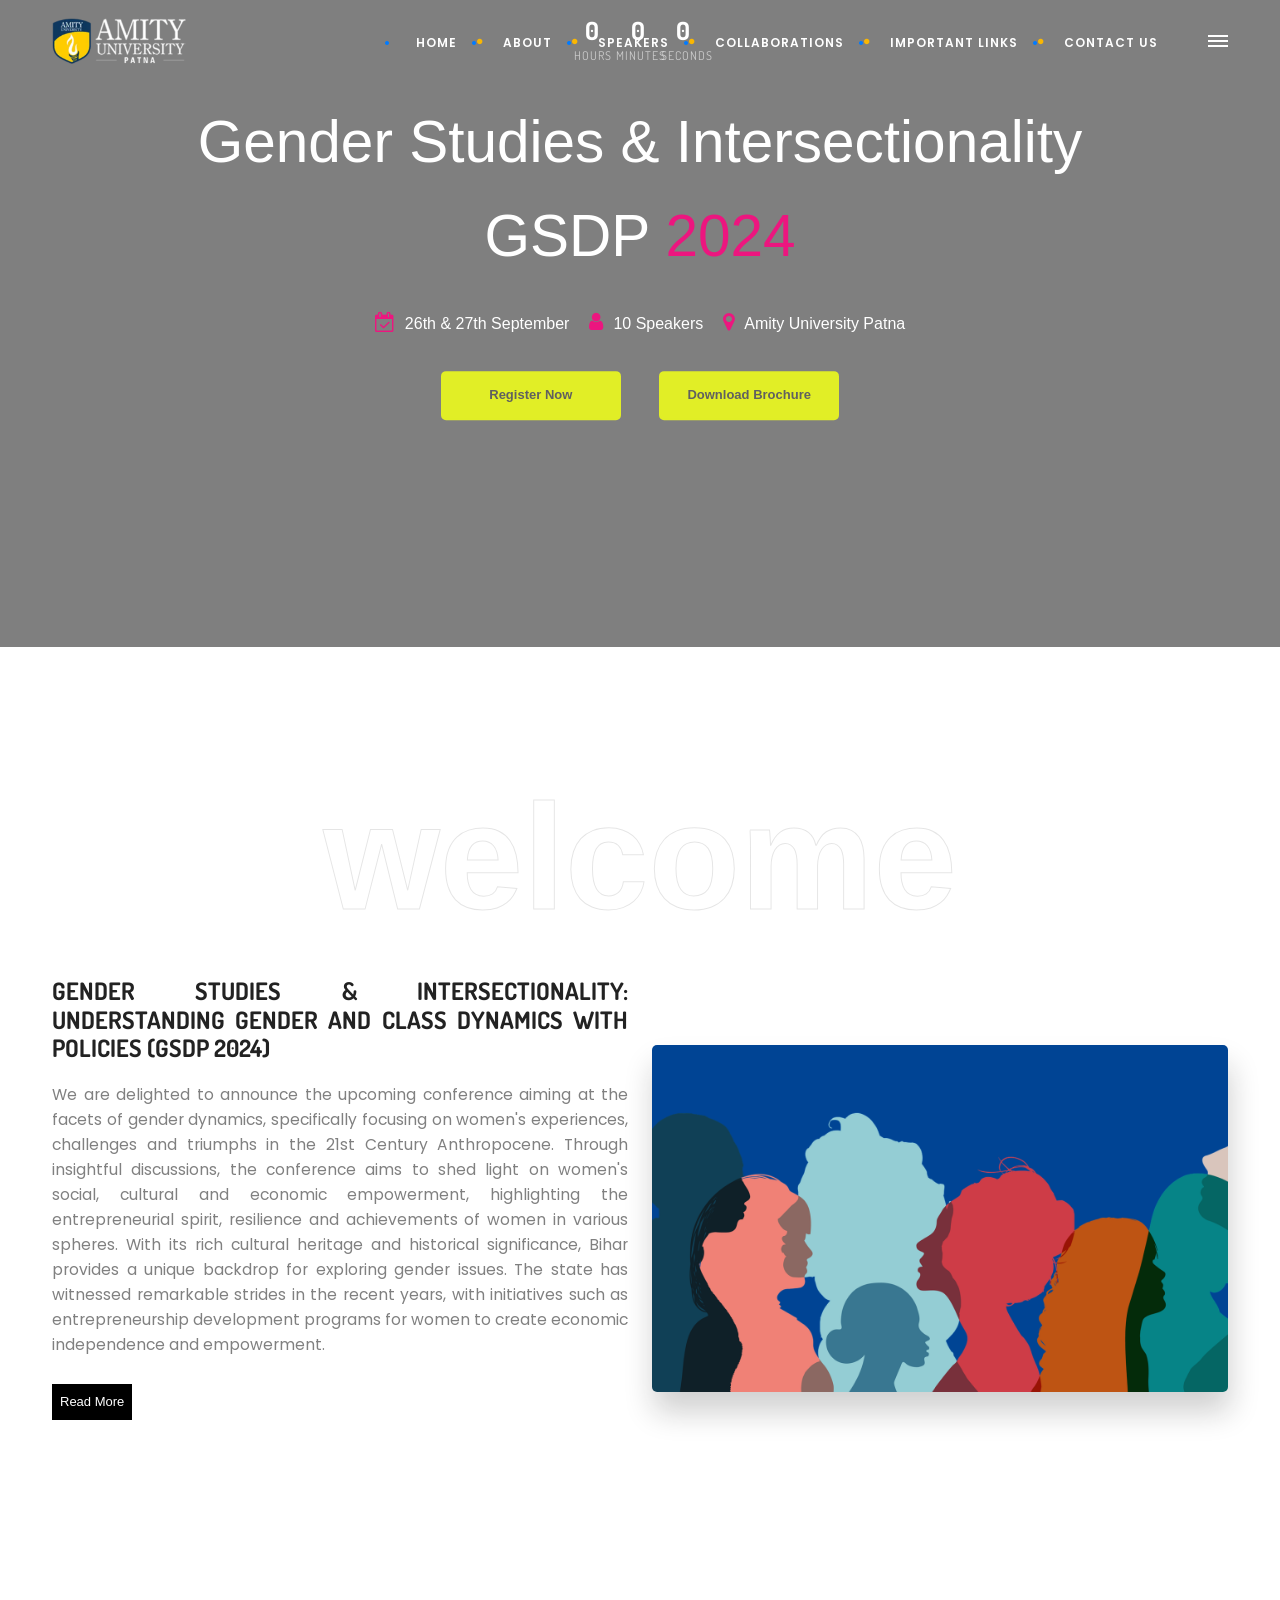
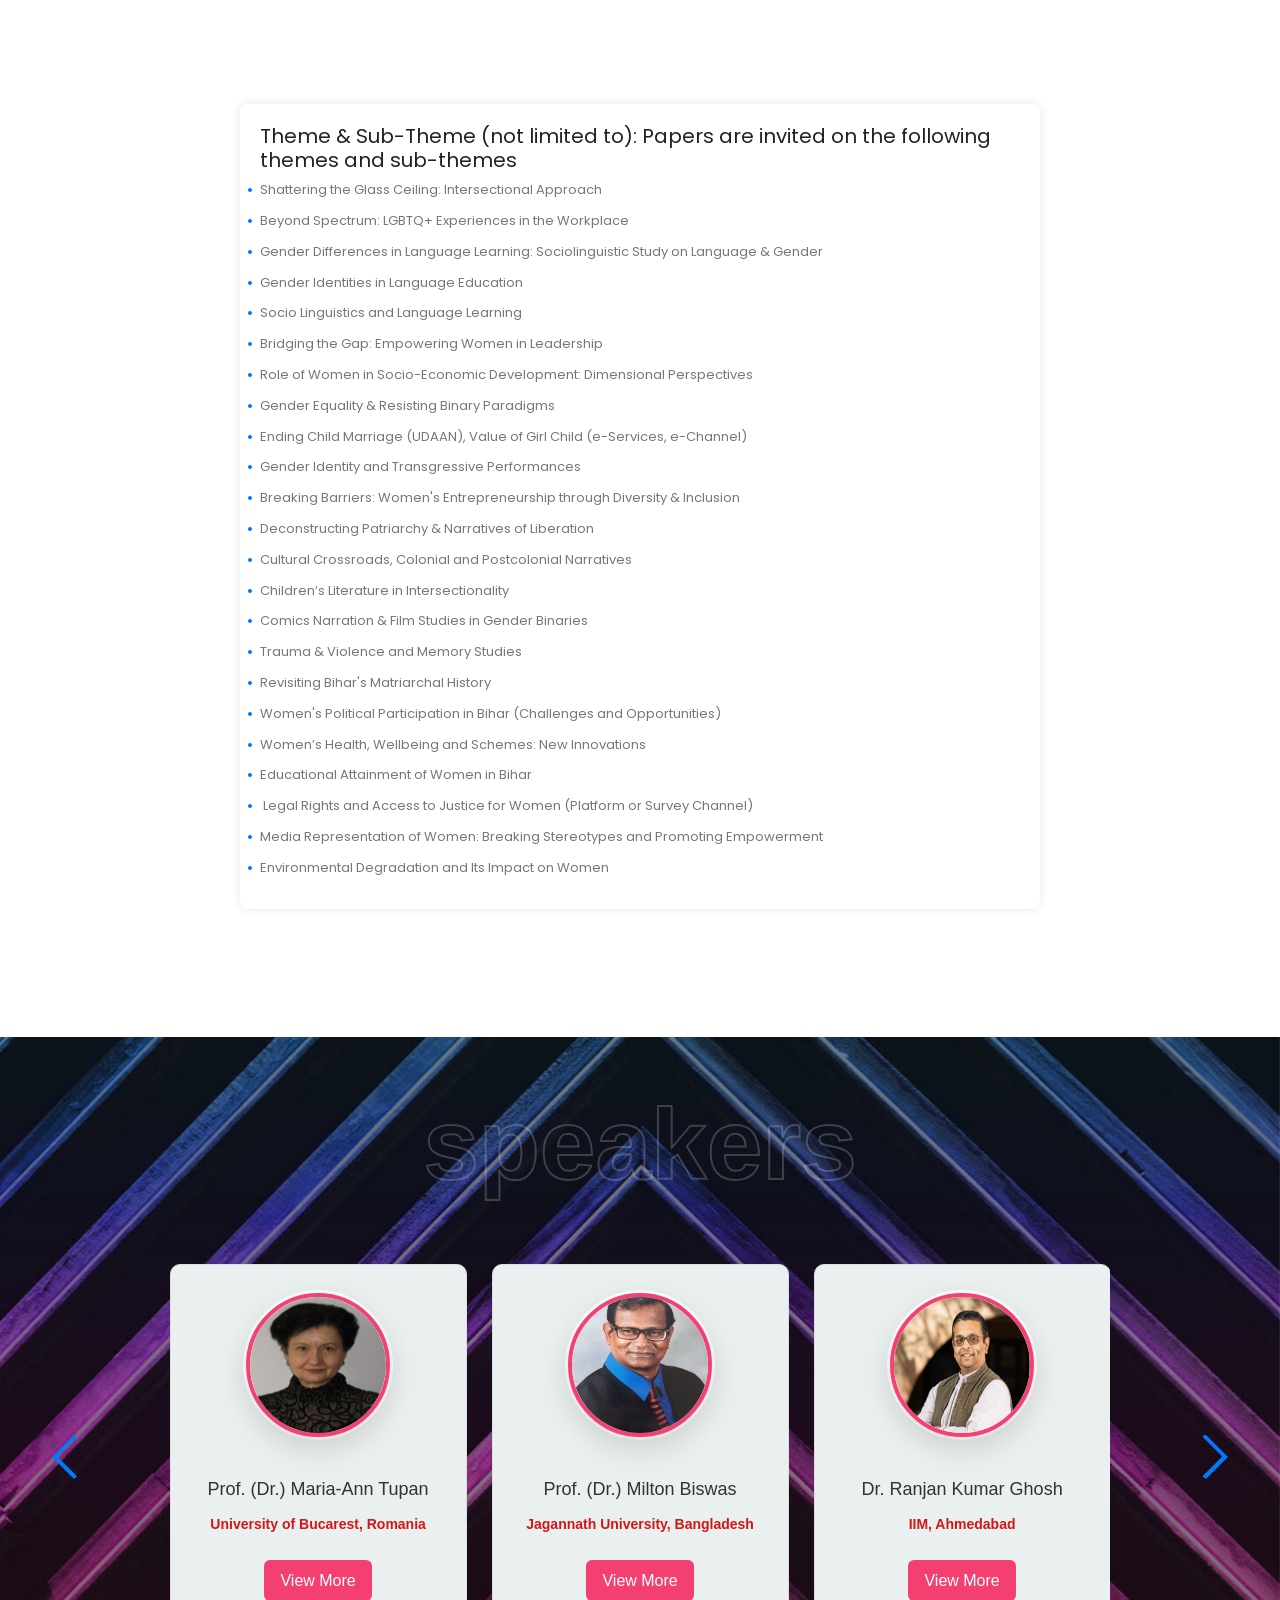
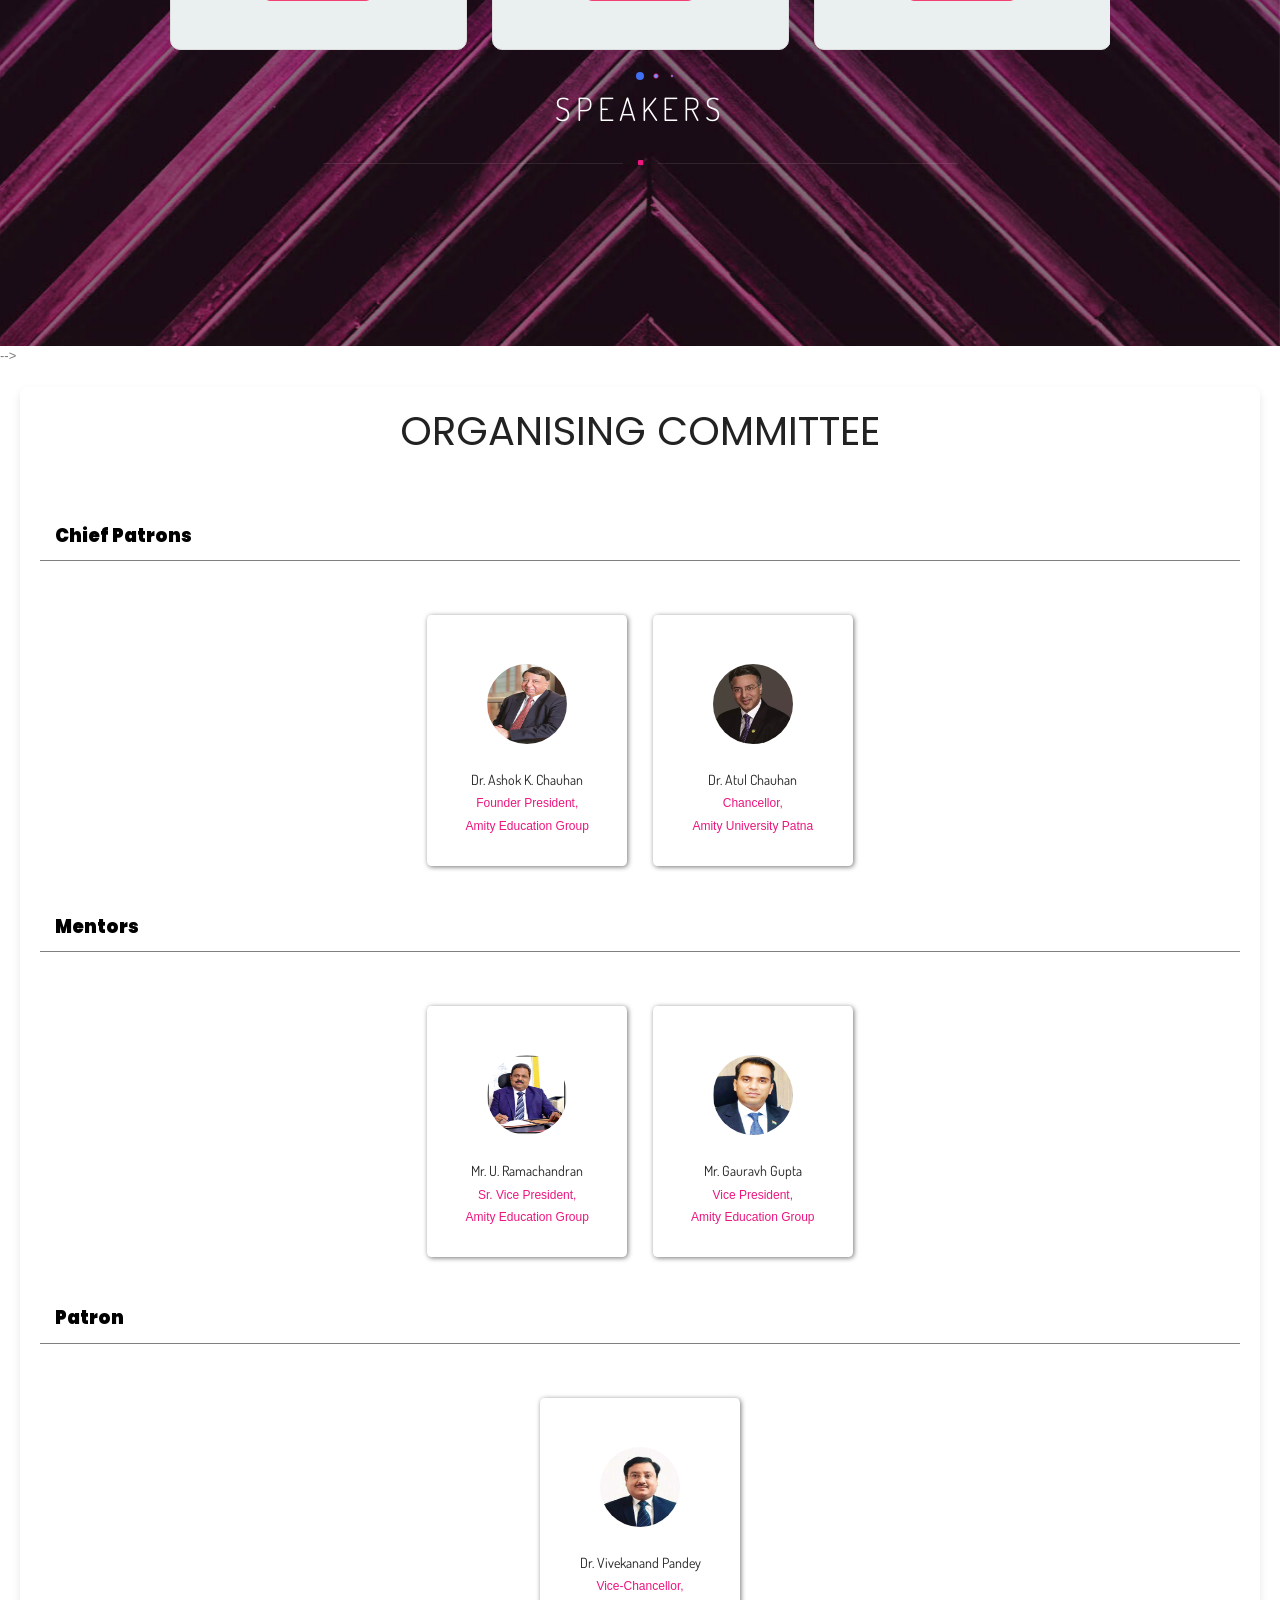
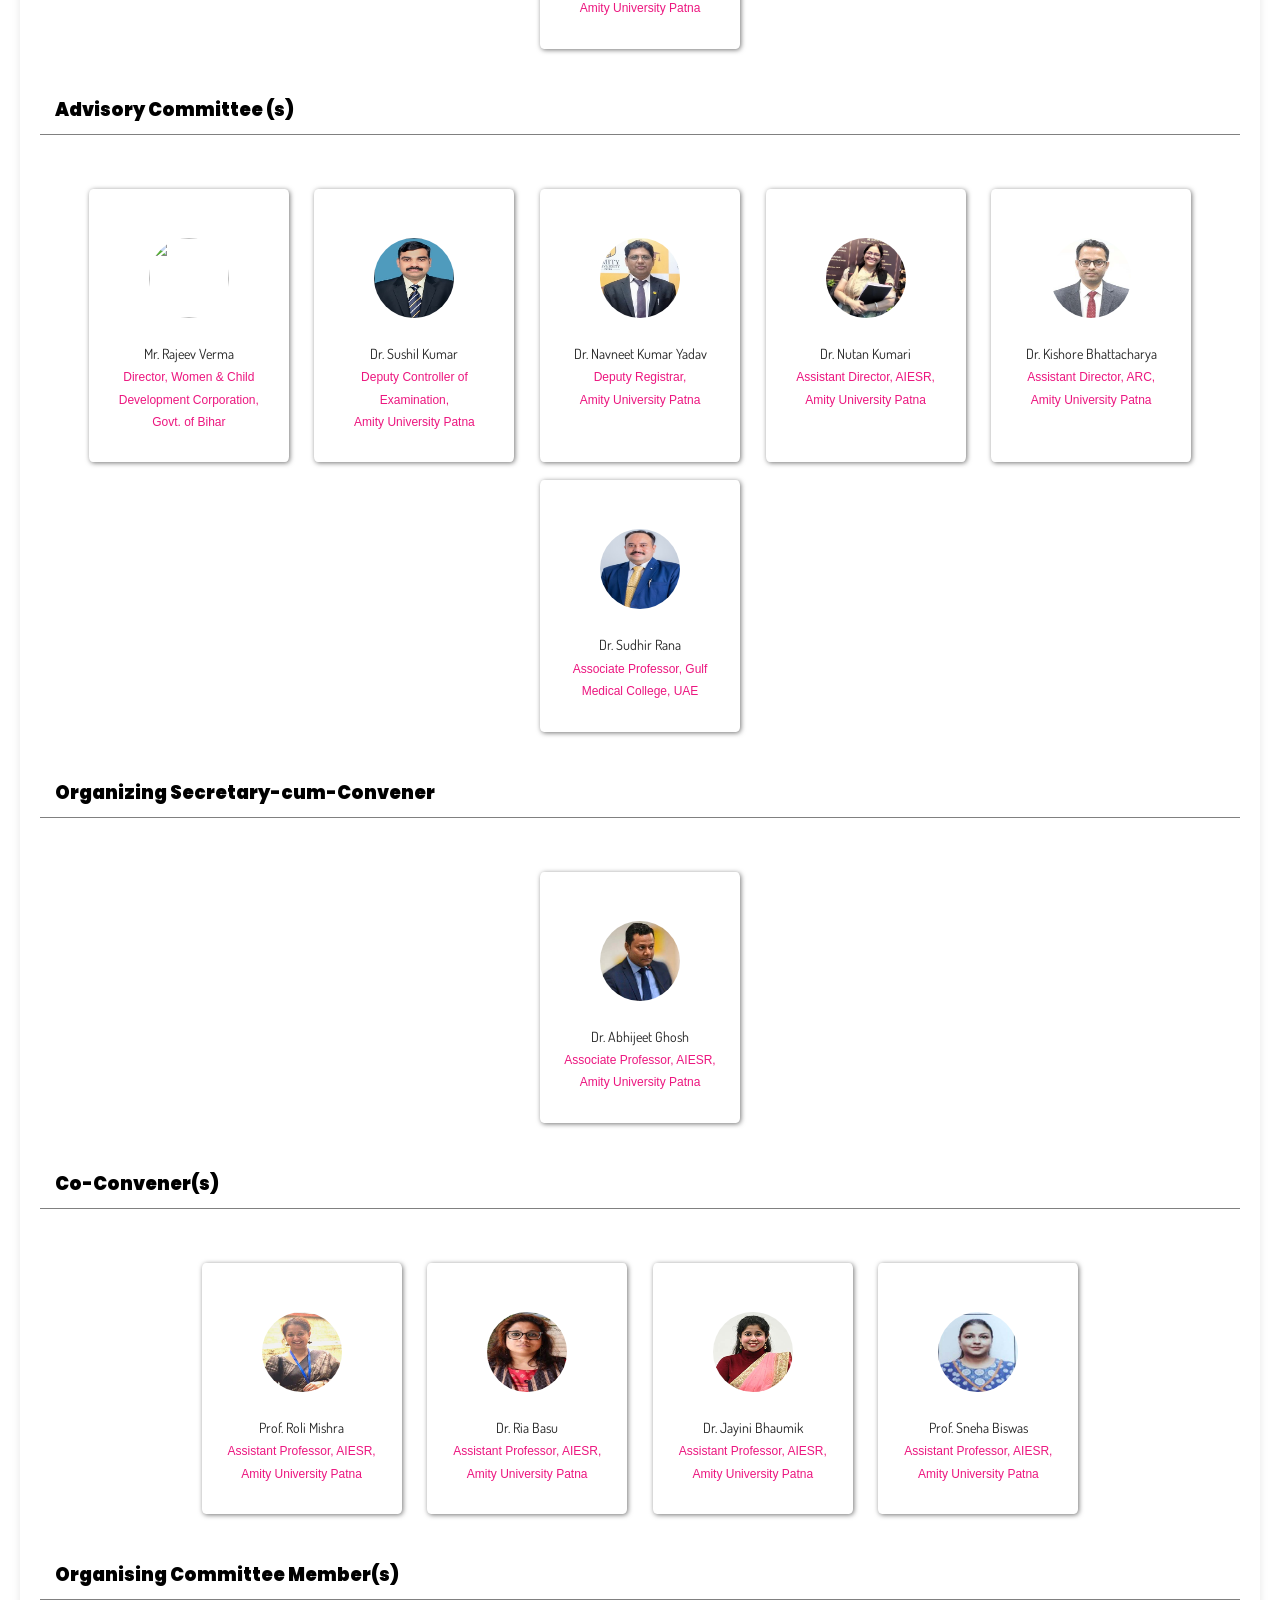
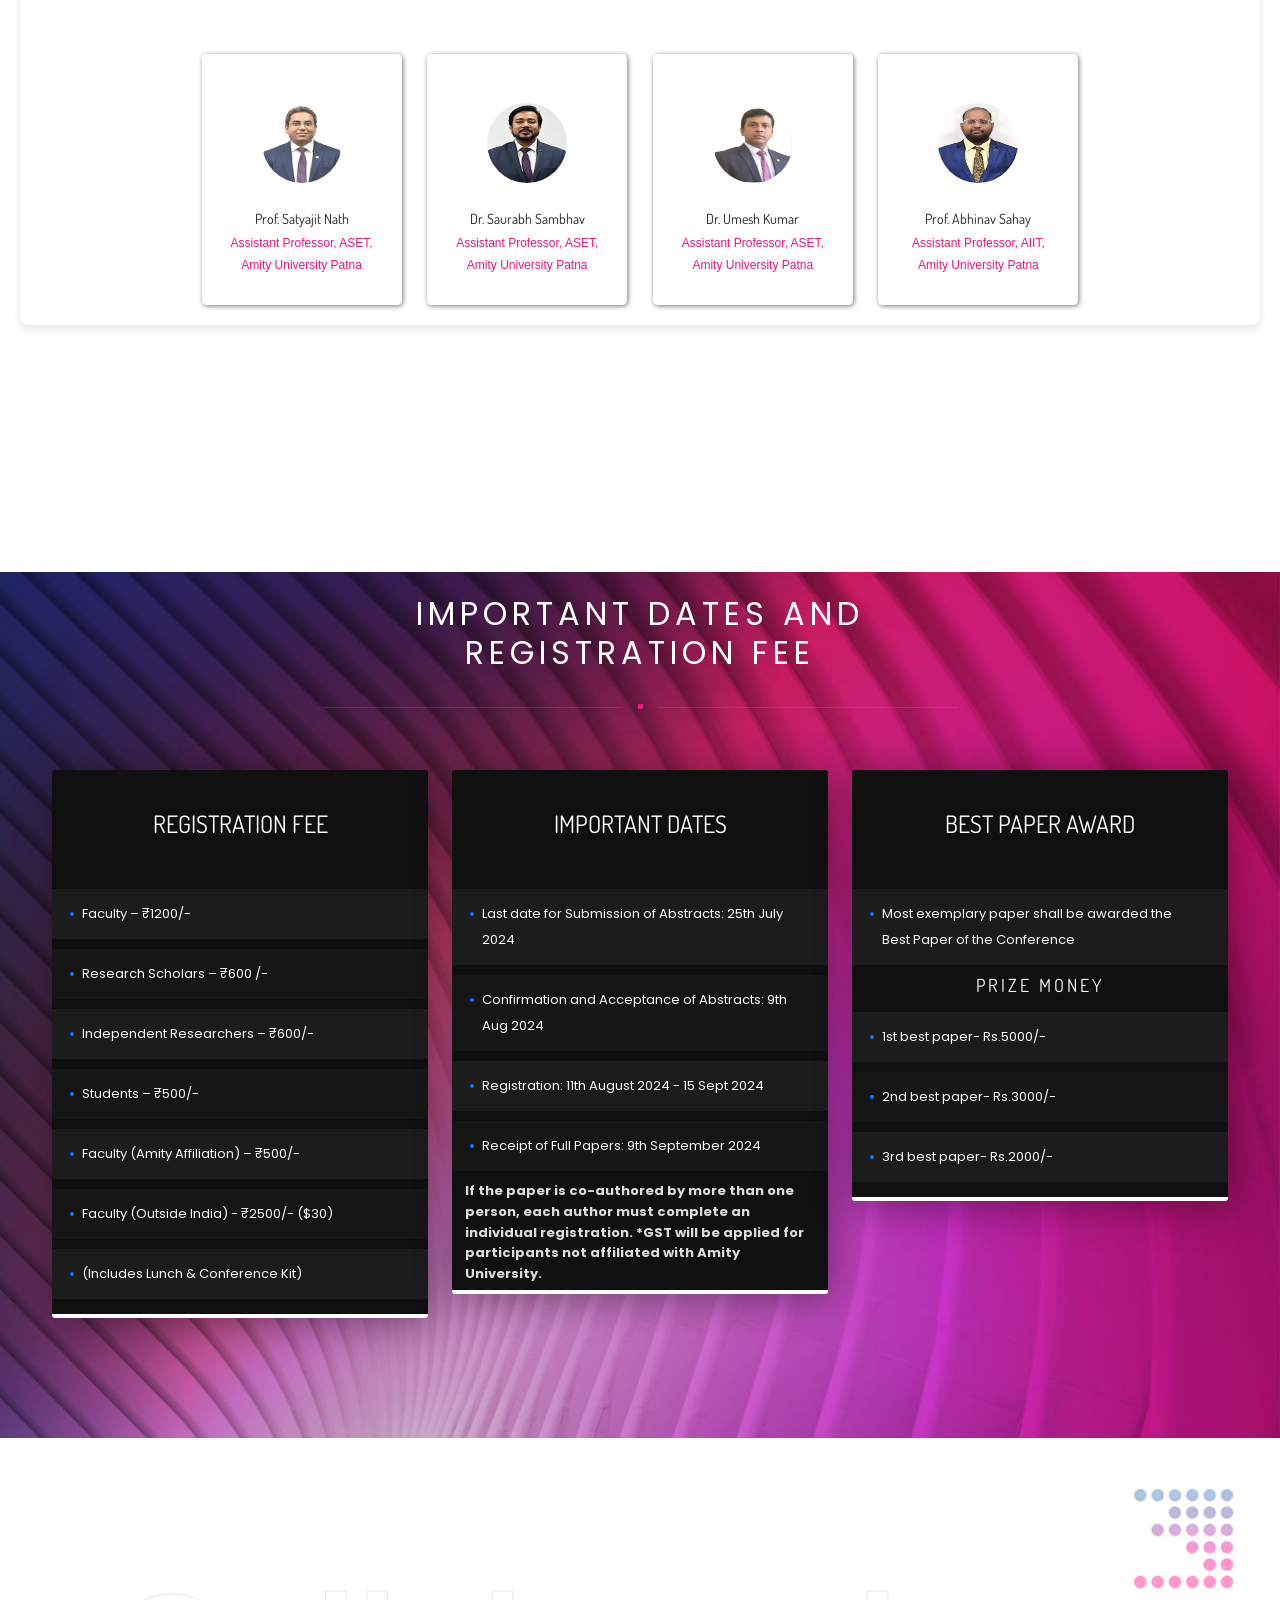
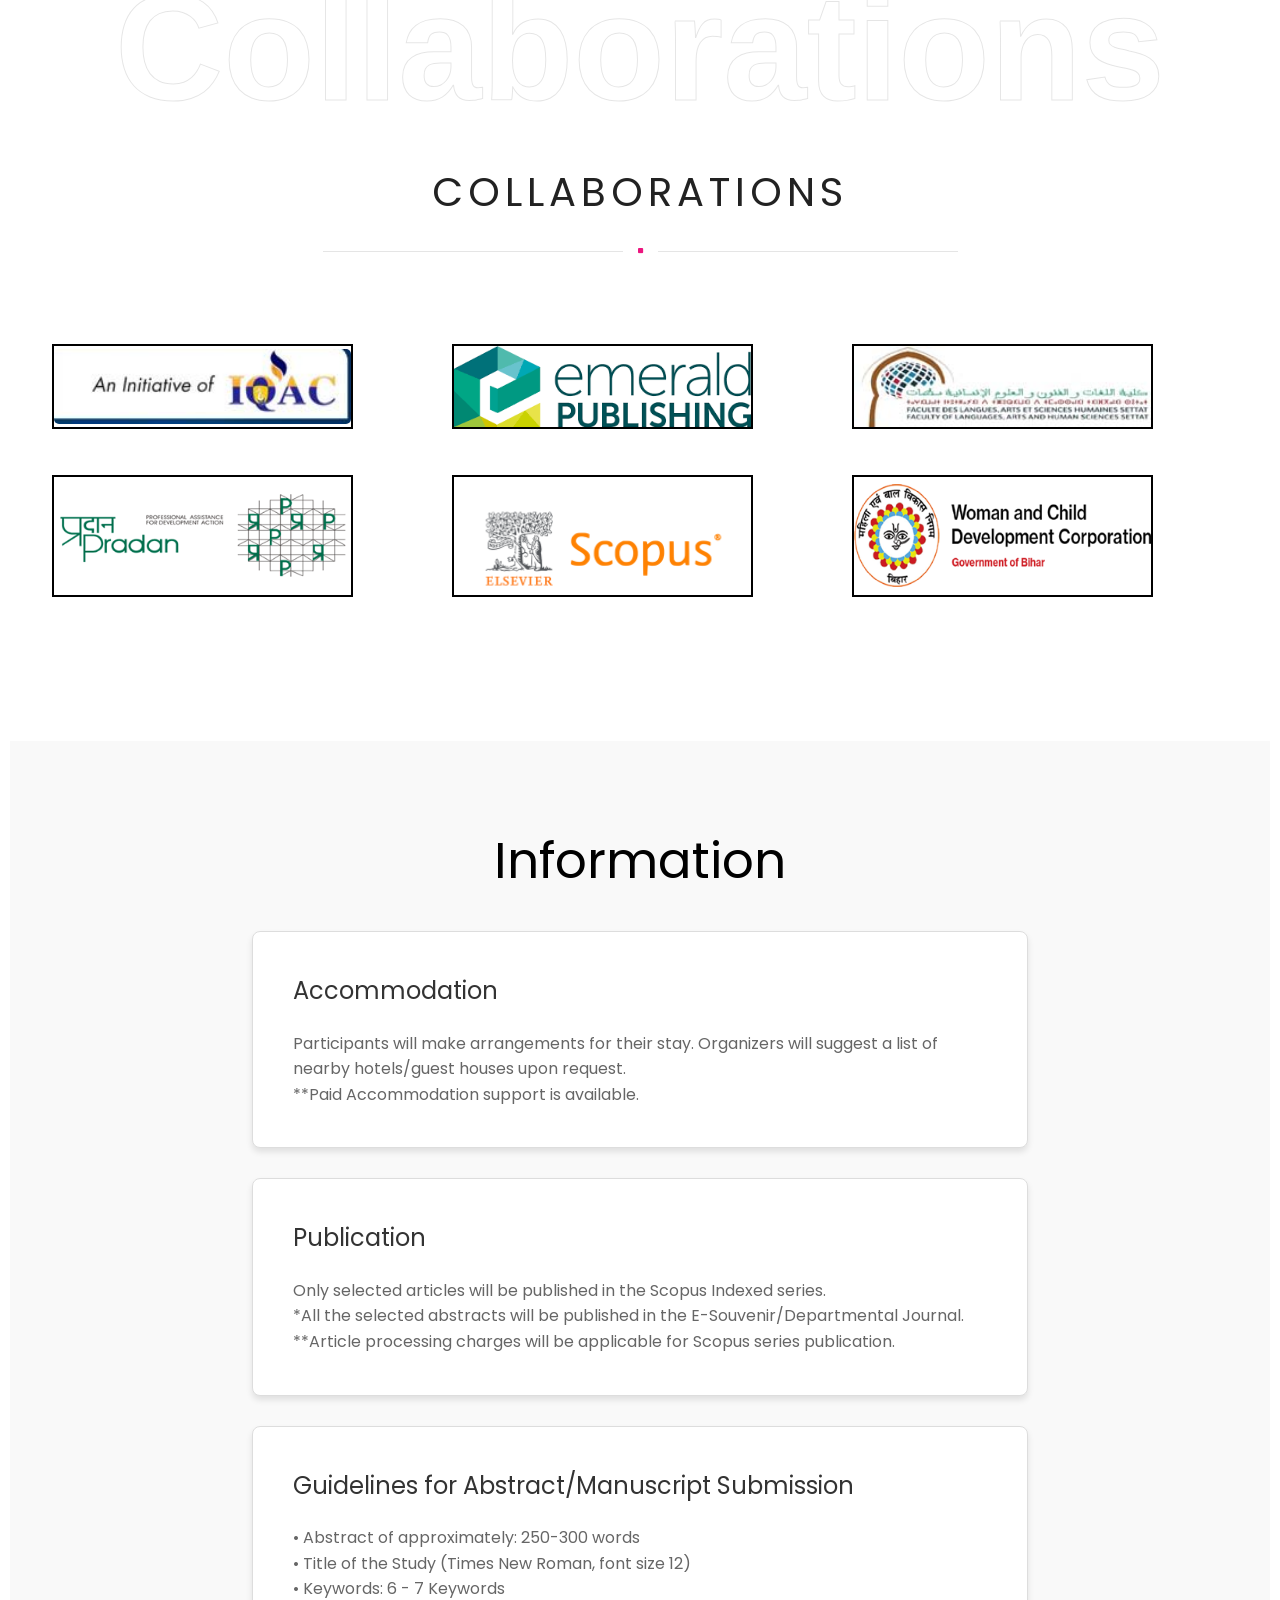
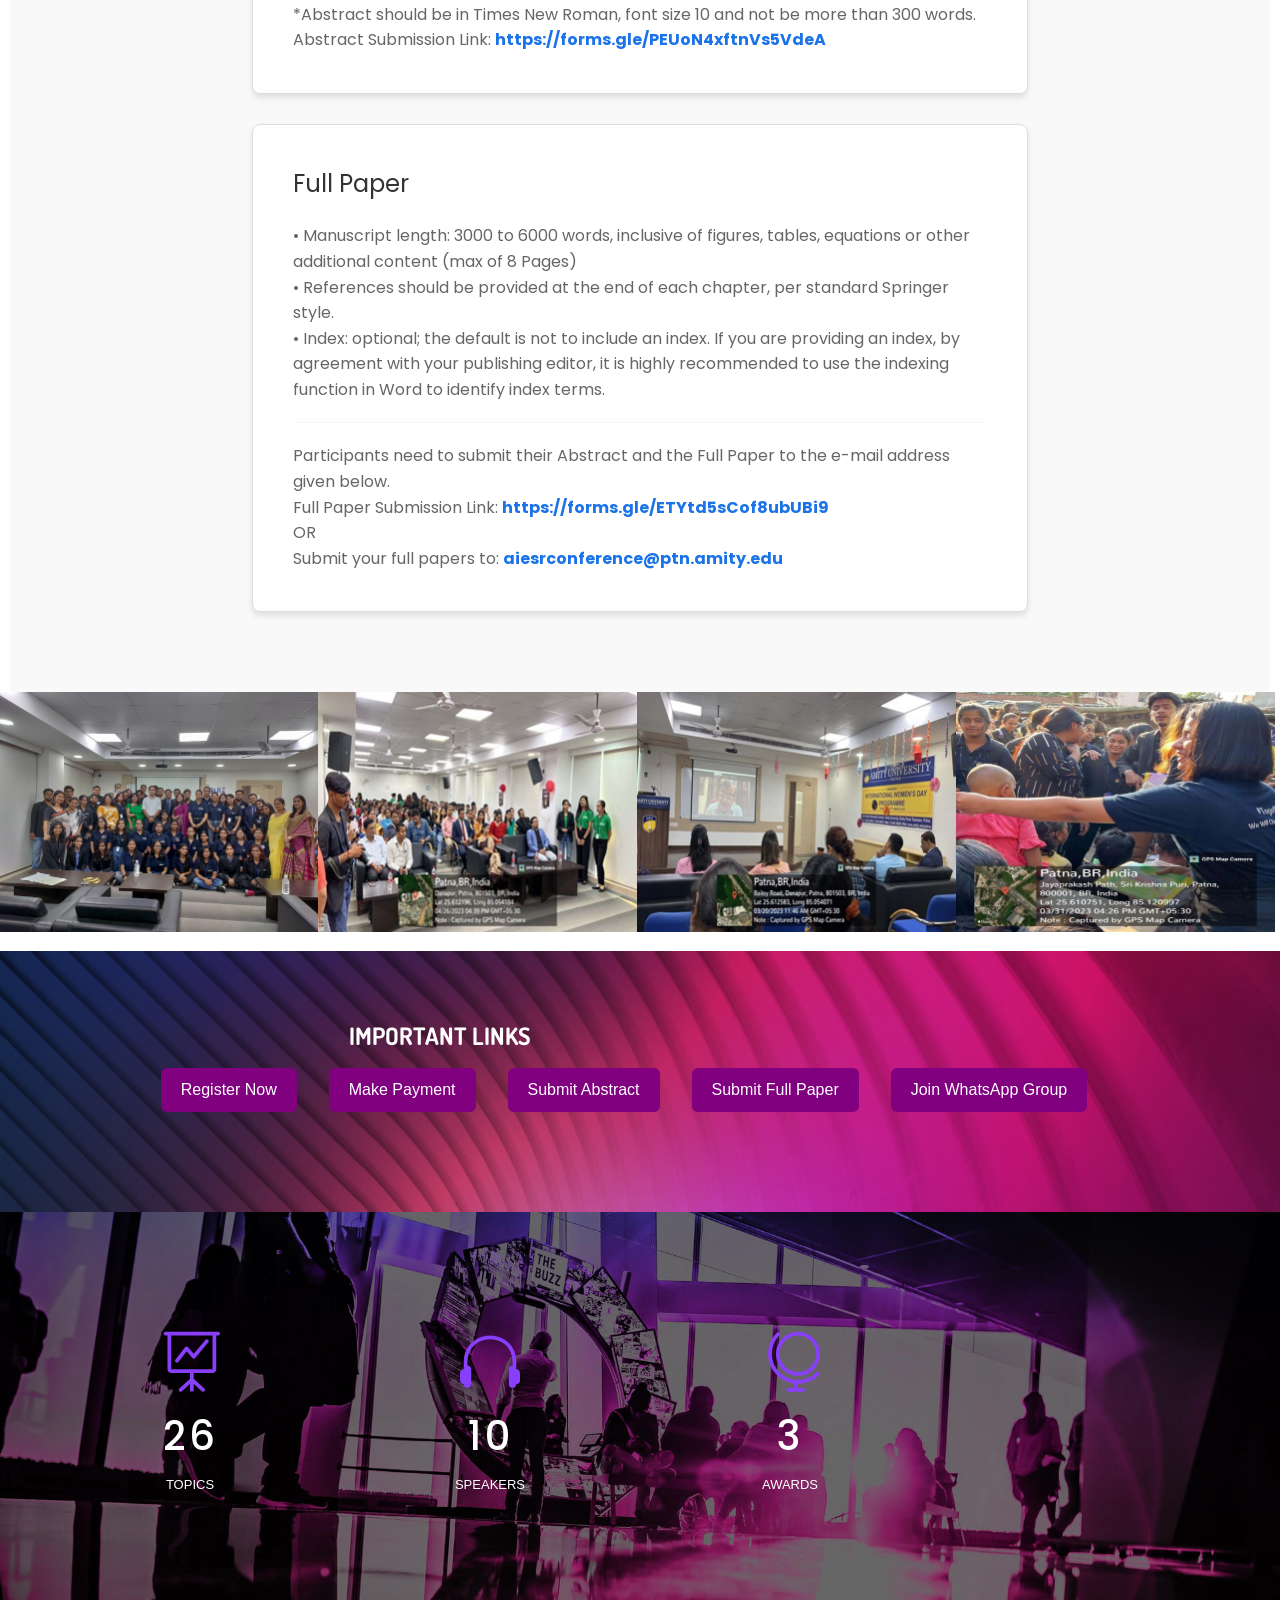
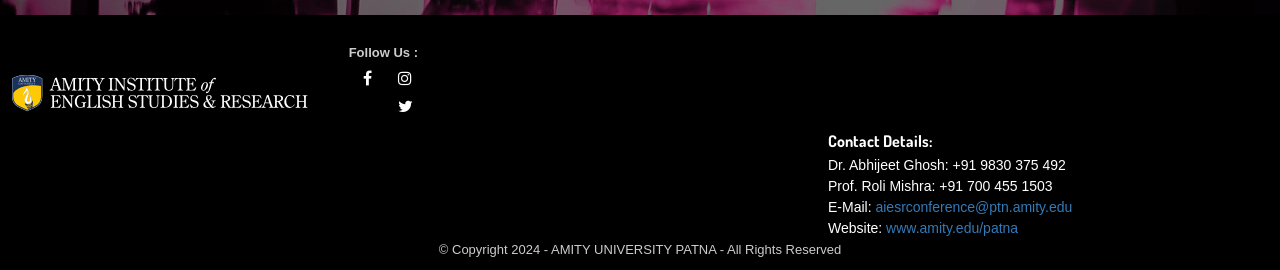
==== commit 43759d65: "some btn changes" ====
--- a/index.html
+++ b/index.html
@@ -29,14 +29,15 @@
     <link href="https://cdn.jsdelivr.net/npm/bootstrap@5.3.3/dist/css/bootstrap.min.css" rel="stylesheet" integrity="sha384-QWTKZyjpPEjISv5WaRU9OFeRpok6YctnYmDr5pNlyT2bRjXh0JMhjY6hW+ALEwIH" crossorigin="anonymous">
 
 
-
+    <!-- <link href='https://fonts.googleapis.com/css?family=Poppins' rel='stylesheet'> -->
+    <link href="https://fonts.googleapis.com/css2?family=Poppins:wght@400;700&display=swap" rel="stylesheet">
 
 
     <!-- color scheme -->
     <link rel="stylesheet" href="css/colors/magenta.css" type="text/css" id="colors">
 
     <!-- custom font -->
-    <link rel="stylesheet" href="css/font-style.css" type="text/css">
+    <!-- <link rel="stylesheet" href="css/font-style.css" type="text/css"> -->
 
     <link rel="stylesheet" href="/css/style.css">
 
@@ -164,12 +165,11 @@
                                     </div>
                                     <div class="spacer-single"></div>
 
-                                    <div class="action-buttons">
-
-                                        <a href="https://forms.gle/2XmauNpiohs1X8fVA"
-                                            class="register-btn scroll-to">Register Now</a>
-                                        <a href="GSDP 2024.pdf" class="download-btn scroll-to">Download Brochure</a>
-                                        </div>
+                                    <div class="custom-buttons">
+                                        <a href="https://forms.gle/2XmauNpiohs1X8fVA" class="custom-btn scroll-to">Register Now</a>
+                                        <a href="GSDP 2024.pdf" class="custom-btn scroll-to">Download Brochure</a>
+                                    </div>
+                                    
 
                                 </div>
                             </div>
@@ -889,7 +889,7 @@
                                         </h3>
                                     </li>
 
-                                    <!--
+                               
                                     
                               <li data-link="#section-services-tab">
                                         <h3>Day <span>04</span></h3>
--- a/css/style.css
+++ b/css/style.css
@@ -40,10 +40,10 @@
 * media query
 
 /* ================================================== */
-@charset "utf-8";
+ @charset "utf-8";
 @import url(https://fonts.googleapis.com/css?family=Open+Sans:300,300i,400,400i,600,600i,700,700i,800,800i);
 @import url(https://fonts.googleapis.com/css?family=Dosis:400,200,300,500,600,700,800);
-@import url(https://fonts.googleapis.com/css?family=Allura);
+@import url(https://fonts.googleapis.com/css?family=Allura); 
 
 /* import icons */
 @import url("../fonts/font-awesome/css/font-awesome.css");
@@ -1106,7 +1106,7 @@
 /* ================================================== */
 /* footer */
 /* ================================================== */
-footer {
+ footer {
 	background: #101010;
 	color: #ccc;
 	padding: 80px 0 0 0;
@@ -1138,7 +1138,7 @@
 	footer.light a{
 		color:#606060 !important;
 		text-decoration:none;
-	}
+	} 
 
 	.de-navbar-left footer{
 	padding:70px 70px 0 70px;
@@ -2126,7 +2126,7 @@
 	-webkit-text-stroke-width: 1px;
 	-webkit-text-stroke-color: rgba(255,255,255,.5);
 	}
-	.action-buttons{
+	/* .action-buttons{
 		display: flex;
 		justify-content: center;
 		column-gap: 3vw;
@@ -2134,7 +2134,38 @@
 
 
 
-	}
+	} */
+
+	.custom-buttons {
+		display: flex;
+		justify-content: center;
+		column-gap: 3vw;
+		position: relative;
+	}
+	
+	.custom-btn {
+		display: inline-block;
+		padding: 12px 24px;
+		text-decoration: none;
+		text-align: center;
+		color: #0a0909;
+		background-color: #e1ee26;
+		border: 2px solid #e1ee26;
+		border-radius: 5px;
+		transition: background-color 0.3s, border-color 0.3s, color 0.3s;
+		box-sizing: border-box; /* Ensure padding is included in the button size */
+		width: 180px;
+		font-weight: bold; /* Make text bold */
+	}
+	
+	.custom-btn:hover {
+		background-color: #e1ee26;
+		border-color: #e1ee26;
+		transform: scale(1.05); /* Scale the button slightly on hover for a subtle effect */
+	}
+	
+	
+	
 	/* divider */
 	/* ------------------------------ */
 	.spacer-single{
@@ -2378,7 +2409,7 @@
 	font-size:72px;
 	}
 	h1.title-3 strong{
-	font-family:"Allura";
+    font-family: 'Poppins'; 
 	text-transform:none;
 	letter-spacing:0;
 	font-weight:normal;
@@ -5634,6 +5665,7 @@
 	font-family: "Poppins";
 	
 	
+	
 }
 p{
  display: inline;
@@ -5643,6 +5675,7 @@
 	font-family:"Poppins";
 	
 }
+
 
 
 
@@ -7714,6 +7747,16 @@
 }
 
 /* Centering the entire section */
+.new-section-class h2{
+    font-family: 'Poppins', sans-serif;
+	font-weight: normal ;
+	font-size: 40px;
+	
+}
+
+
+
+
 .new-section-class {
     display: flex;
     justify-content: center;
@@ -7962,10 +8005,16 @@
     text-transform: uppercase;
 	text-align: center;
 }
+#section-sponsors h1{
+	font-family:  'Poppins', sans-serif;
+	font-weight: normal;
+	font-size: 40px;
+}
 
 #section-sponsors .card {
 	width: 80%;
 	height: 80%;
+	object-fit: cover;
     border: 2px solid black; /* Set border color to black */
     transition: transform 0.2s, box-shadow 0.2s, background-color 0.2s; /* Added background-color transition */
     overflow: hidden;
@@ -7996,6 +8045,12 @@
 
 
 /* Testimonials Section */
+#testimonials-section {
+    font-family: 'Poppins', sans-serif;
+}
+
+
+
 #testimonials-section {
     padding: 80px 0;
     background-color: #f9f9f9;
@@ -8029,7 +8084,7 @@
 #testimonials-section .testimonial .title {
     font-size: 24px;
 	font-family: "Poppins";
-    font-weight: bold;
+    font-weight: normal;
     color: #333;
     margin-bottom: 20px;
     display: block;
@@ -8194,4 +8249,17 @@
     text-align: center; /* Center text within column */
 }
 
-
+.section.theme, h5 {
+	font-family: 'Poppins', sans-serif;
+    font-weight: normal;
+}
+
+.section.theme, h5, ul, li {
+	font-family: 'Poppins', sans-serif;
+	
+	
+}
+#section-ticket h1{
+    font-family: 'Poppins', sans-serif;
+	font-weight: normal;
+}
--- a/css/font-style.css
+++ b/css/font-style.css
@@ -1,4 +1,4 @@
-@import url('https://fonts.googleapis.com/css2?family=Plus+Jakarta+Sans:ital,wght@0,400;0,500;0,700;0,900;1,400;1,500;1,700;1,900&display=swap');
+/* @import url('https://fonts.googleapis.com/css2?family=Plus+Jakarta+Sans:ital,wght@0,400;0,500;0,700;0,900;1,400;1,500;1,700;1,900&display=swap'); */
 
 body{
 	font-size:15px;
--- a/css/style.css
+++ b/css/style.css
@@ -40,10 +40,10 @@
 * media query
 
 /* ================================================== */
-@charset "utf-8";
+ @charset "utf-8";
 @import url(https://fonts.googleapis.com/css?family=Open+Sans:300,300i,400,400i,600,600i,700,700i,800,800i);
 @import url(https://fonts.googleapis.com/css?family=Dosis:400,200,300,500,600,700,800);
-@import url(https://fonts.googleapis.com/css?family=Allura);
+@import url(https://fonts.googleapis.com/css?family=Allura); 
 
 /* import icons */
 @import url("../fonts/font-awesome/css/font-awesome.css");
@@ -1106,7 +1106,7 @@
 /* ================================================== */
 /* footer */
 /* ================================================== */
-footer {
+ footer {
 	background: #101010;
 	color: #ccc;
 	padding: 80px 0 0 0;
@@ -1138,7 +1138,7 @@
 	footer.light a{
 		color:#606060 !important;
 		text-decoration:none;
-	}
+	} 
 
 	.de-navbar-left footer{
 	padding:70px 70px 0 70px;
@@ -2126,7 +2126,7 @@
 	-webkit-text-stroke-width: 1px;
 	-webkit-text-stroke-color: rgba(255,255,255,.5);
 	}
-	.action-buttons{
+	/* .action-buttons{
 		display: flex;
 		justify-content: center;
 		column-gap: 3vw;
@@ -2134,7 +2134,38 @@
 
 
 
-	}
+	} */
+
+	.custom-buttons {
+		display: flex;
+		justify-content: center;
+		column-gap: 3vw;
+		position: relative;
+	}
+	
+	.custom-btn {
+		display: inline-block;
+		padding: 12px 24px;
+		text-decoration: none;
+		text-align: center;
+		color: #0a0909;
+		background-color: #e1ee26;
+		border: 2px solid #e1ee26;
+		border-radius: 5px;
+		transition: background-color 0.3s, border-color 0.3s, color 0.3s;
+		box-sizing: border-box; /* Ensure padding is included in the button size */
+		width: 180px;
+		font-weight: bold; /* Make text bold */
+	}
+	
+	.custom-btn:hover {
+		background-color: #e1ee26;
+		border-color: #e1ee26;
+		transform: scale(1.05); /* Scale the button slightly on hover for a subtle effect */
+	}
+	
+	
+	
 	/* divider */
 	/* ------------------------------ */
 	.spacer-single{
@@ -2378,7 +2409,7 @@
 	font-size:72px;
 	}
 	h1.title-3 strong{
-	font-family:"Allura";
+    font-family: 'Poppins'; 
 	text-transform:none;
 	letter-spacing:0;
 	font-weight:normal;
@@ -5634,6 +5665,7 @@
 	font-family: "Poppins";
 	
 	
+	
 }
 p{
  display: inline;
@@ -5643,6 +5675,7 @@
 	font-family:"Poppins";
 	
 }
+
 
 
 
@@ -7714,6 +7747,16 @@
 }
 
 /* Centering the entire section */
+.new-section-class h2{
+    font-family: 'Poppins', sans-serif;
+	font-weight: normal ;
+	font-size: 40px;
+	
+}
+
+
+
+
 .new-section-class {
     display: flex;
     justify-content: center;
@@ -7962,10 +8005,16 @@
     text-transform: uppercase;
 	text-align: center;
 }
+#section-sponsors h1{
+	font-family:  'Poppins', sans-serif;
+	font-weight: normal;
+	font-size: 40px;
+}
 
 #section-sponsors .card {
 	width: 80%;
 	height: 80%;
+	object-fit: cover;
     border: 2px solid black; /* Set border color to black */
     transition: transform 0.2s, box-shadow 0.2s, background-color 0.2s; /* Added background-color transition */
     overflow: hidden;
@@ -7996,6 +8045,12 @@
 
 
 /* Testimonials Section */
+#testimonials-section {
+    font-family: 'Poppins', sans-serif;
+}
+
+
+
 #testimonials-section {
     padding: 80px 0;
     background-color: #f9f9f9;
@@ -8029,7 +8084,7 @@
 #testimonials-section .testimonial .title {
     font-size: 24px;
 	font-family: "Poppins";
-    font-weight: bold;
+    font-weight: normal;
     color: #333;
     margin-bottom: 20px;
     display: block;
@@ -8194,4 +8249,17 @@
     text-align: center; /* Center text within column */
 }
 
-
+.section.theme, h5 {
+	font-family: 'Poppins', sans-serif;
+    font-weight: normal;
+}
+
+.section.theme, h5, ul, li {
+	font-family: 'Poppins', sans-serif;
+	
+	
+}
+#section-ticket h1{
+    font-family: 'Poppins', sans-serif;
+	font-weight: normal;
+}
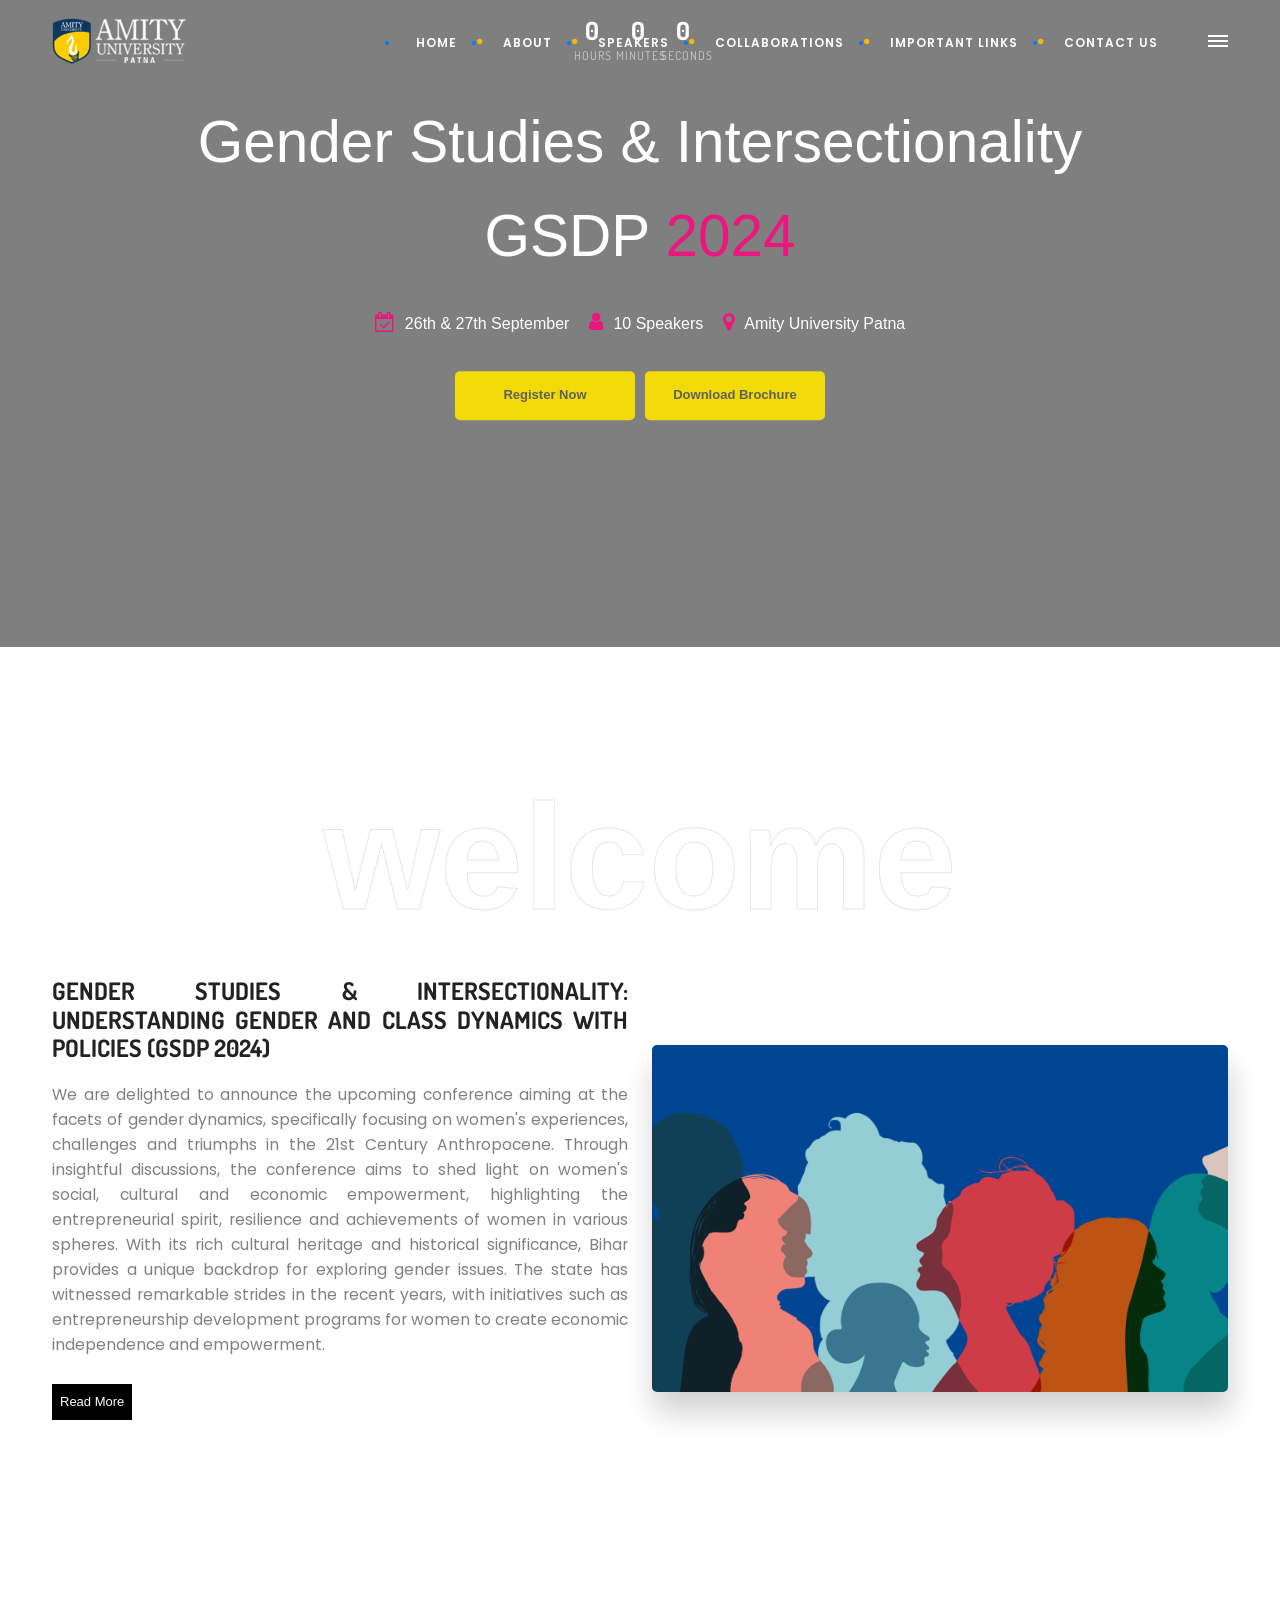
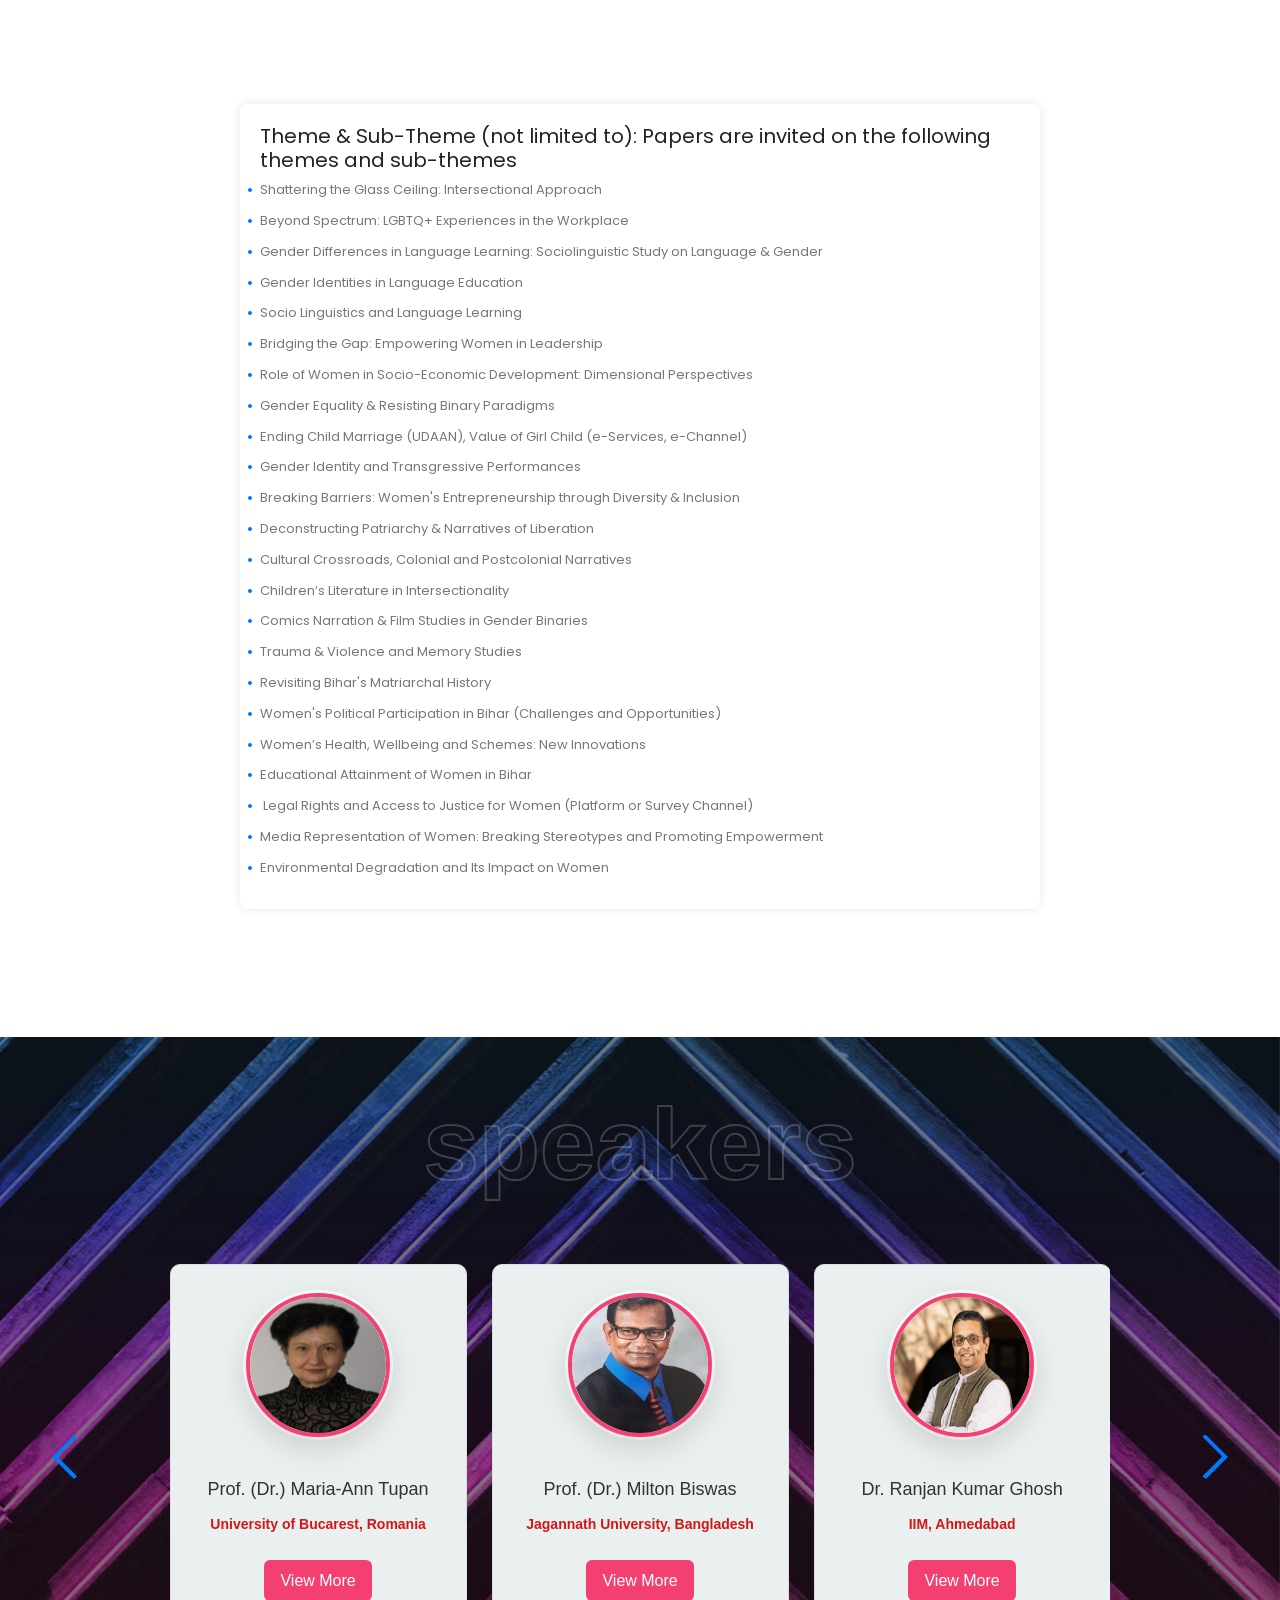
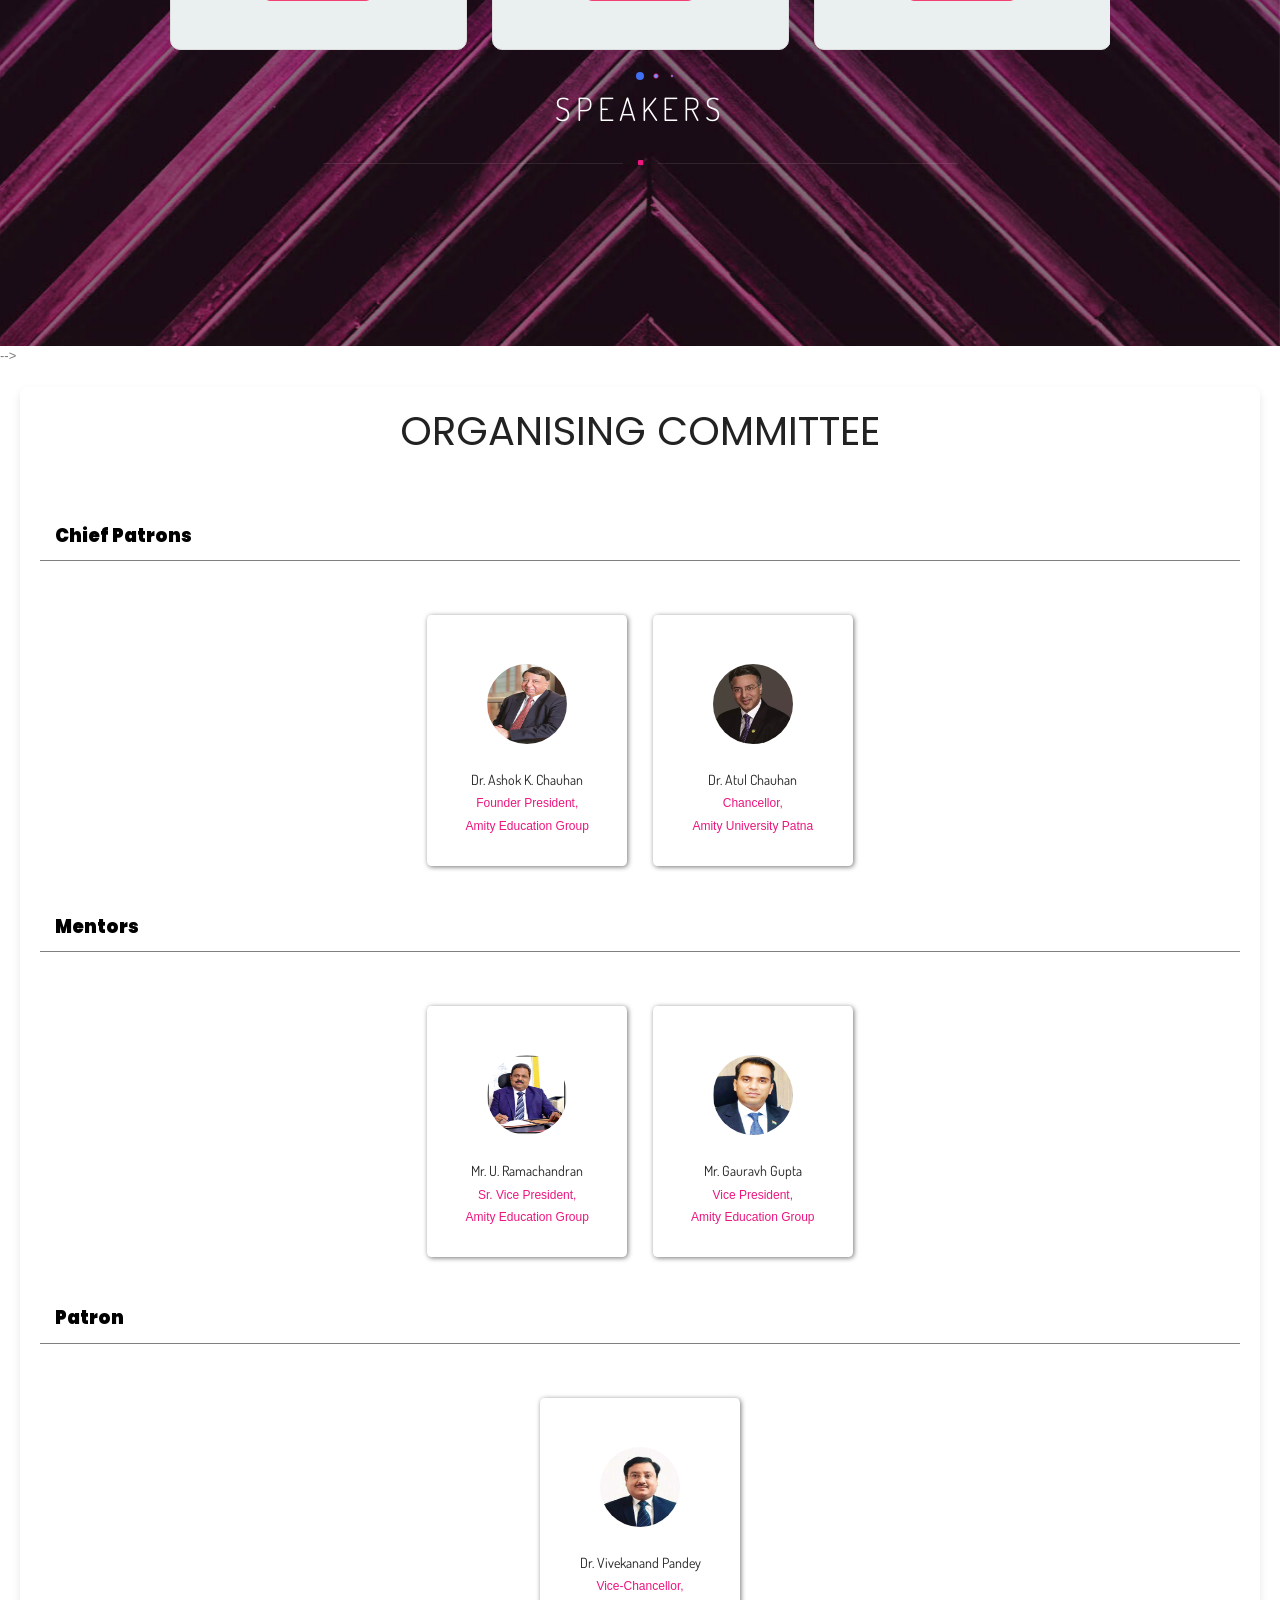
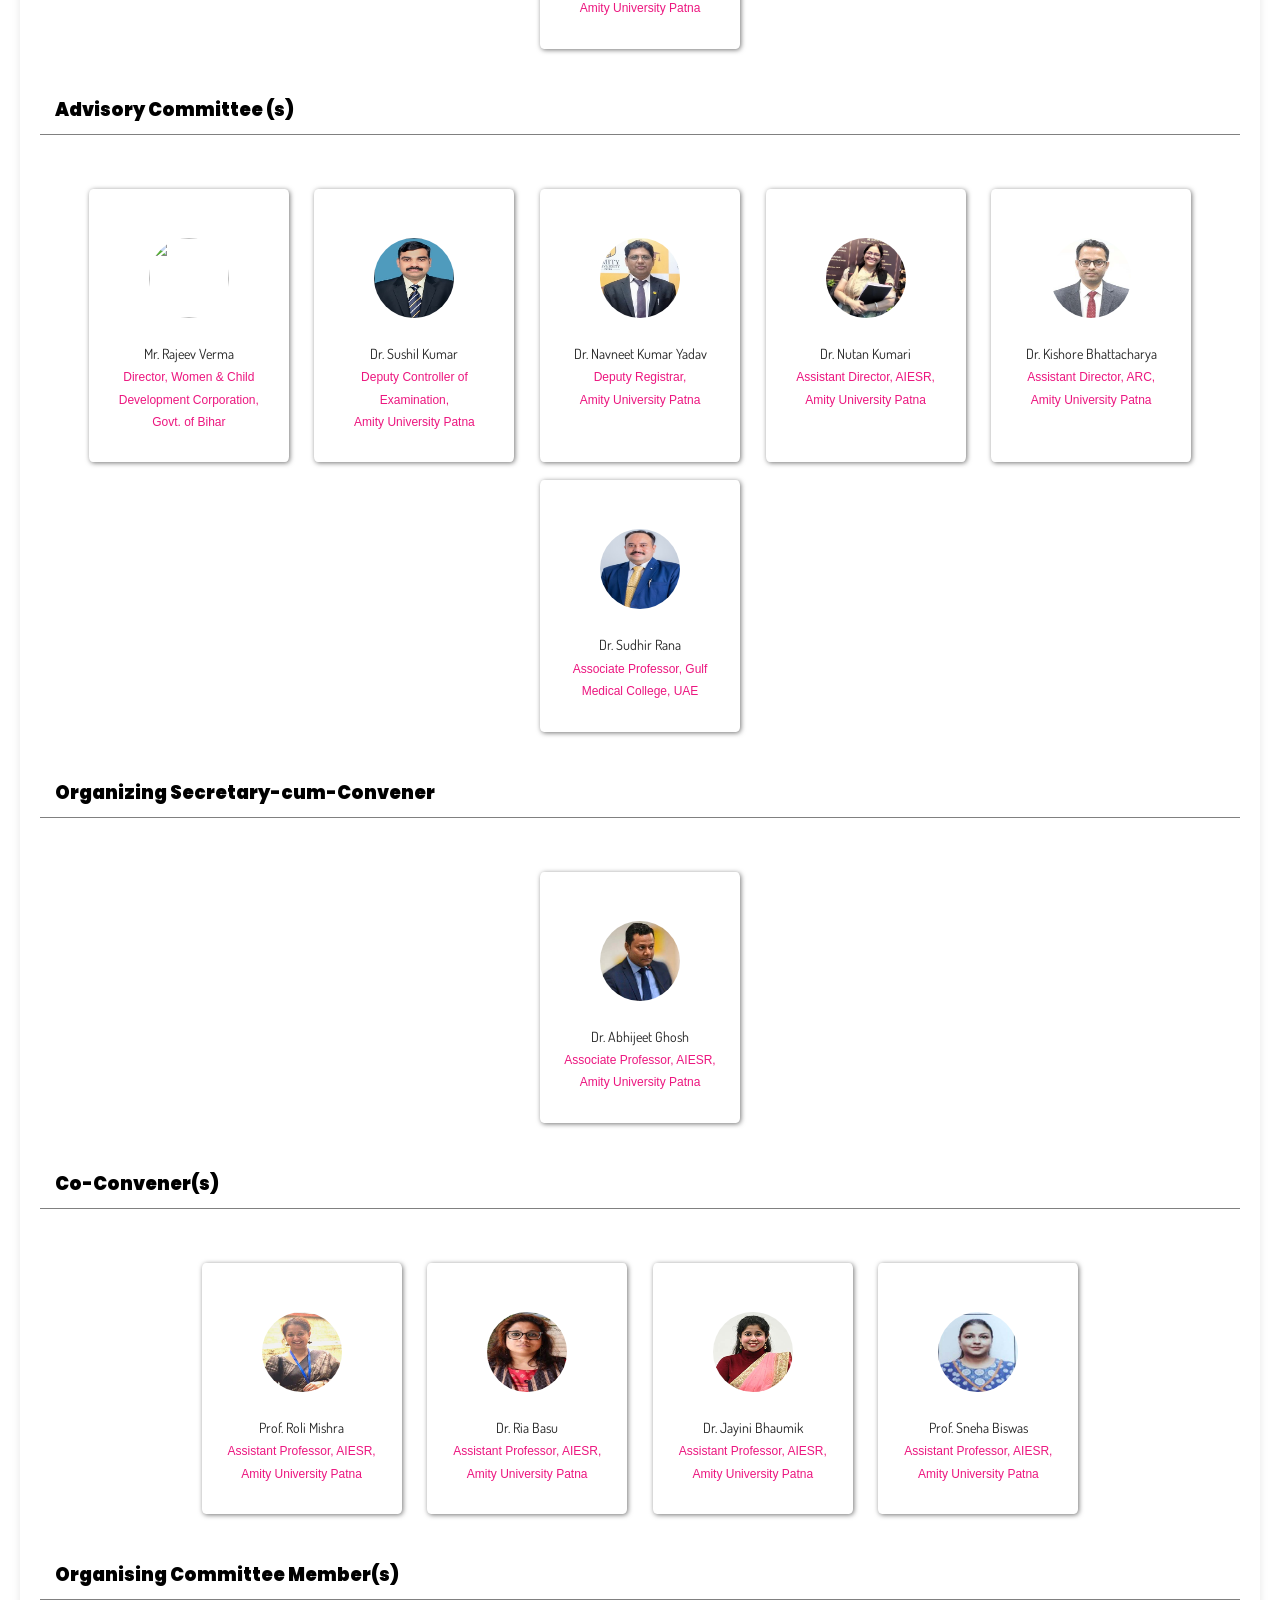
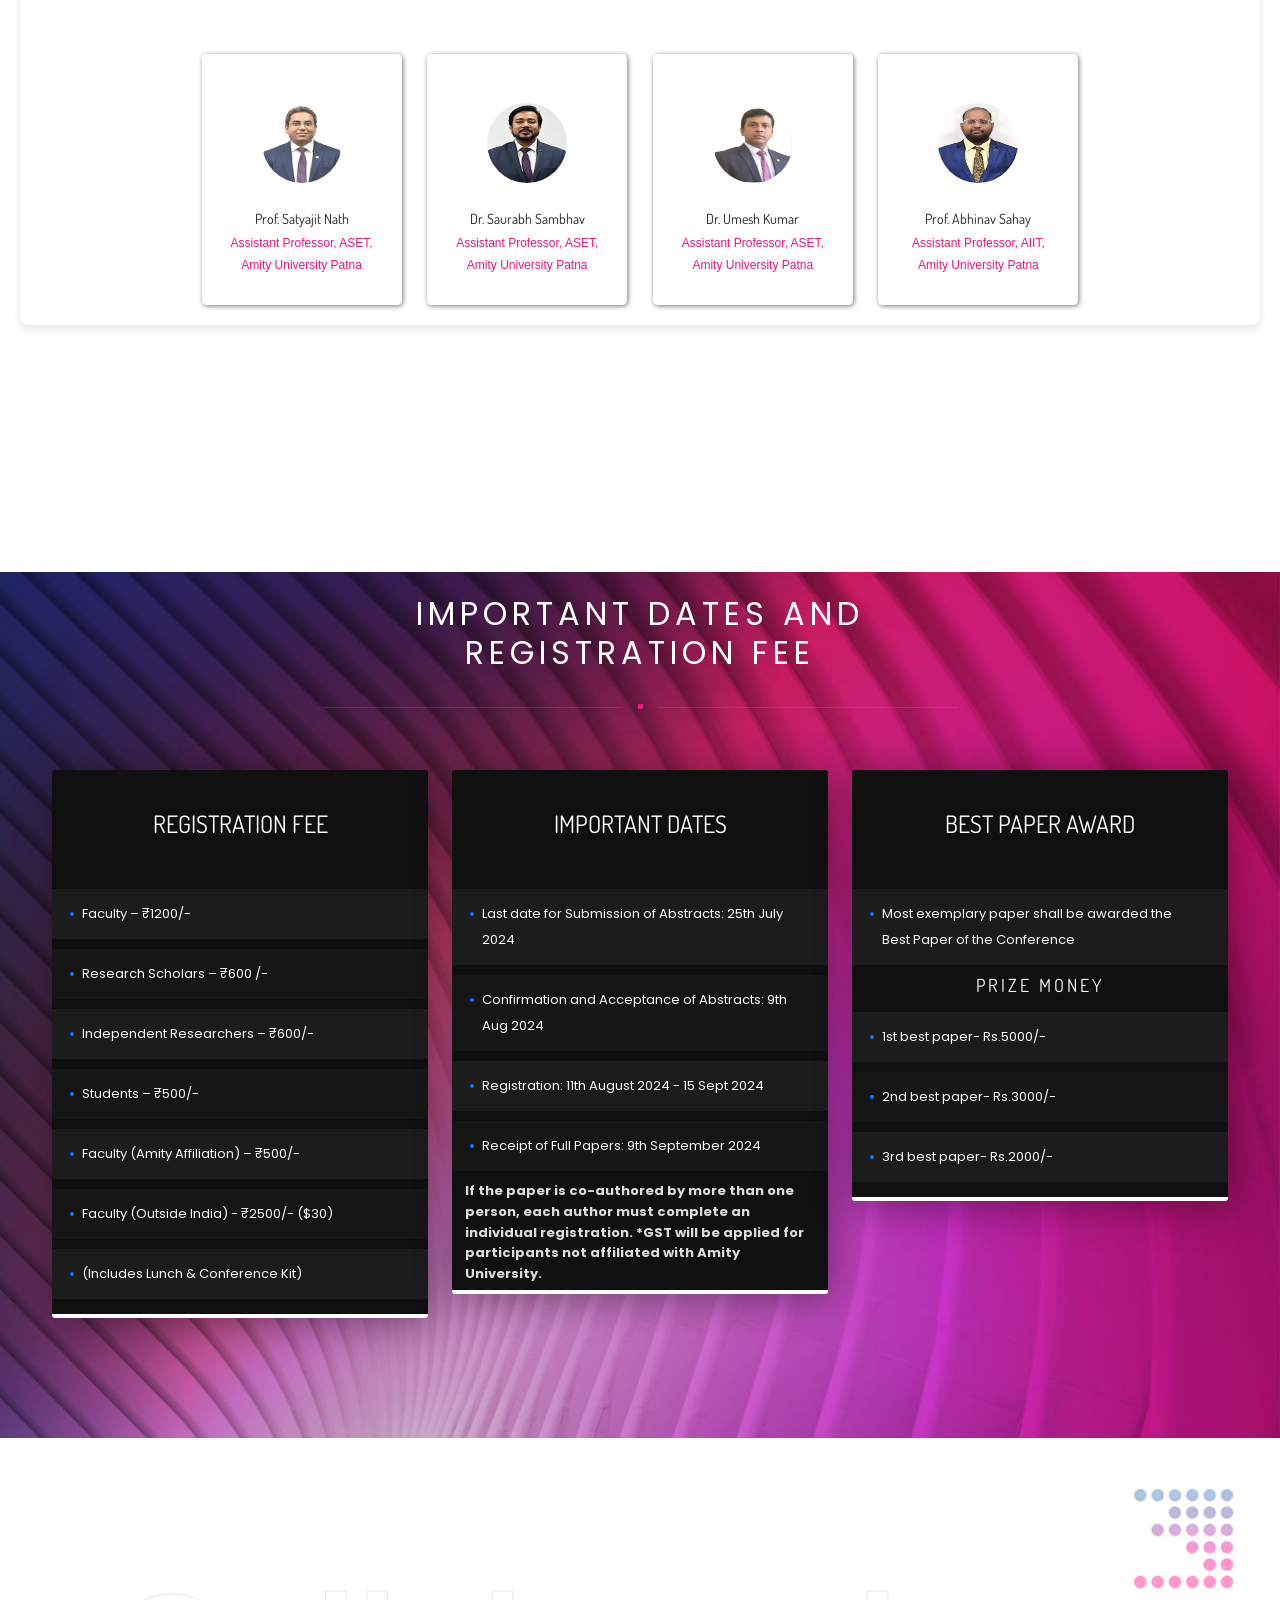
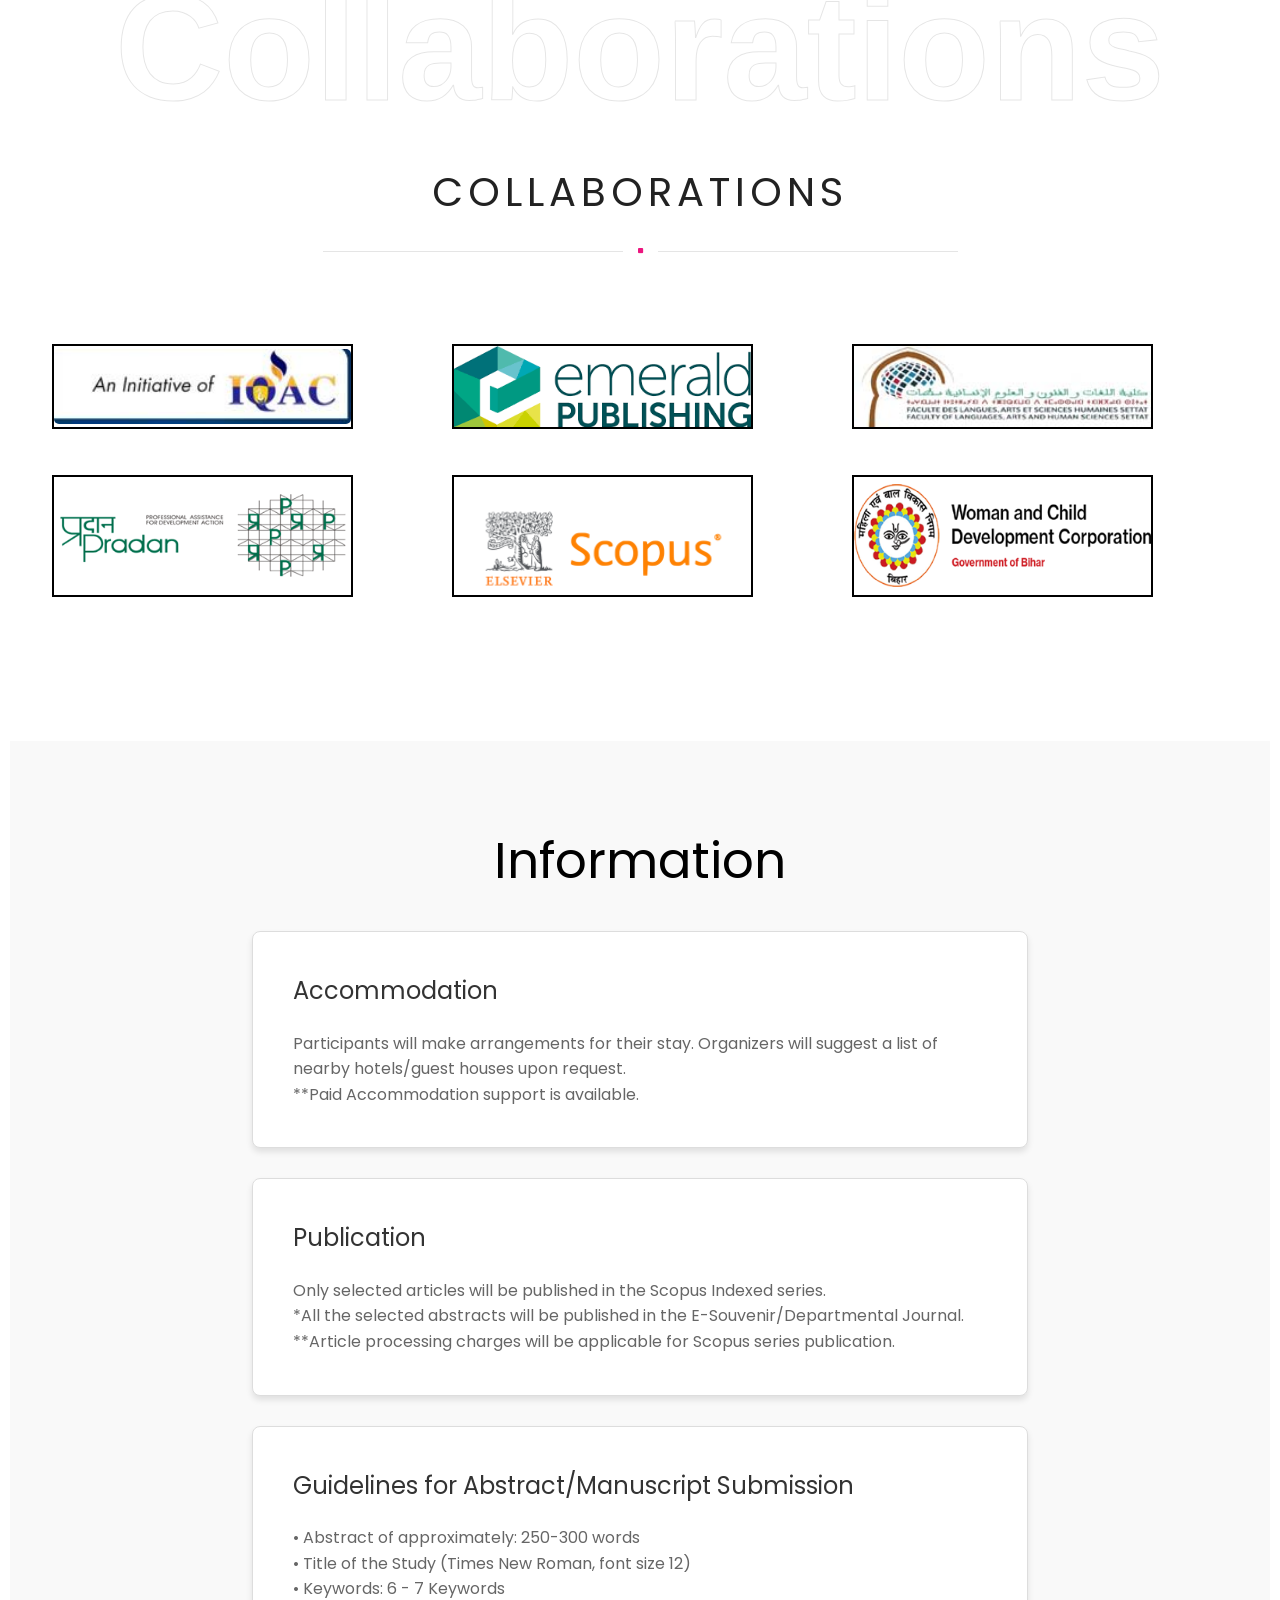
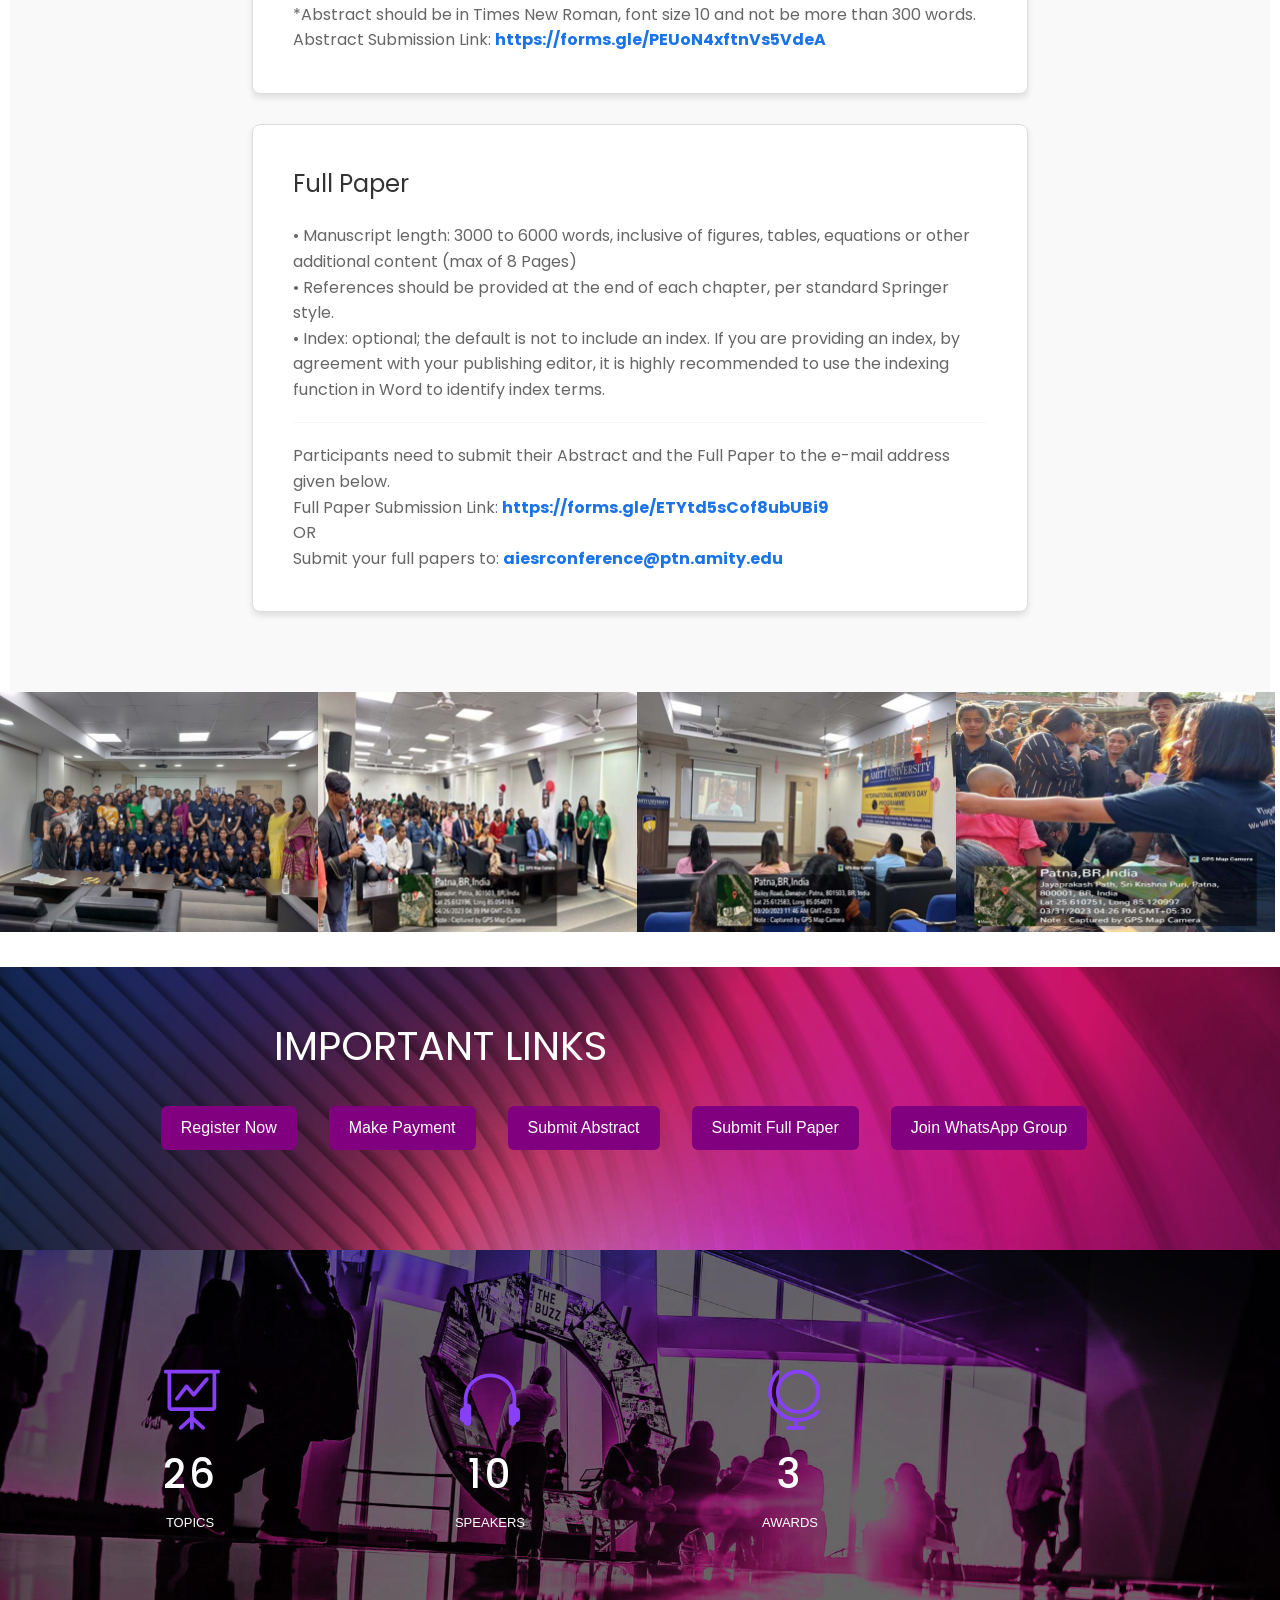
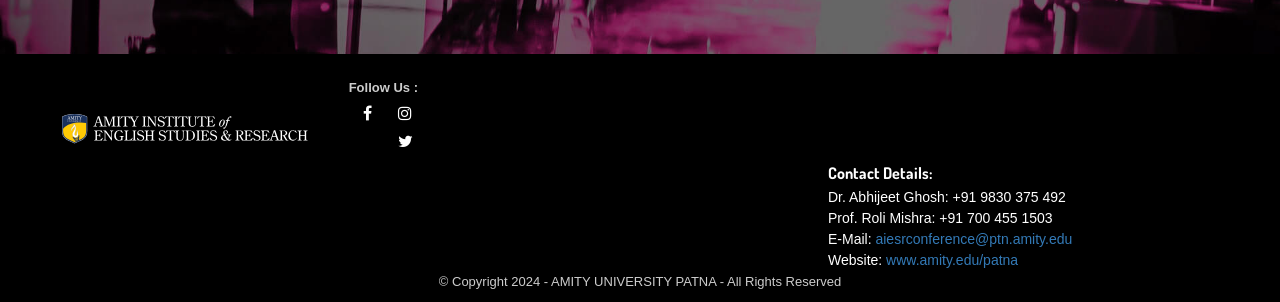
==== commit 812ac536: "btn commit" ====
--- a/index.html
+++ b/index.html
@@ -2268,7 +2268,7 @@
                 <a href="#" id="back-to-top" class="custom-1"></a>
             </footer> -->
             
-                <footer class="style-2"  >
+                <footer id="section-Contact" class="style-2"  >
                     <div class="container">
                         <div class="row align-items-center">
                             <div class="col-md-3">
@@ -2324,7 +2324,7 @@
     </div>
 
 
-    <div id="de-extra-wrap" class="de_light">
+       <div id="de-extra-wrap" class="de_light"> 
         <span id="b-menu-close">
             <span></span>
             <span></span>
--- a/css/style.css
+++ b/css/style.css
@@ -2139,8 +2139,9 @@
 	.custom-buttons {
 		display: flex;
 		justify-content: center;
-		column-gap: 3vw;
+		gap: 10px; /* Adjust gap between buttons */
 		position: relative;
+		flex-wrap: wrap; /* Allow buttons to wrap to the next line on smaller screens */
 	}
 	
 	.custom-btn {
@@ -2148,20 +2149,33 @@
 		padding: 12px 24px;
 		text-decoration: none;
 		text-align: center;
-		color: #0a0909;
-		background-color: #e1ee26;
-		border: 2px solid #e1ee26;
+		color: #110408;
+		background-color: #f1da07;
+		border: 2px solid #f1da07;
 		border-radius: 5px;
-		transition: background-color 0.3s, border-color 0.3s, color 0.3s;
+		transition: background-color 0.3s, border-color 0.3s, color 0.3s, transform 0.3s;
 		box-sizing: border-box; /* Ensure padding is included in the button size */
-		width: 180px;
+		width: 180px; /* Set a fixed width to ensure both buttons are the same size */
 		font-weight: bold; /* Make text bold */
 	}
 	
 	.custom-btn:hover {
-		background-color: #e1ee26;
-		border-color: #e1ee26;
+		background-color: #f1da07;
+		border-color: #f1da07;
 		transform: scale(1.05); /* Scale the button slightly on hover for a subtle effect */
+	}
+	
+	@media (max-width: 600px) {
+		.custom-buttons {
+			flex-direction: column; /* Stack buttons vertically on smaller screens */
+			align-items: center; /* Center align buttons */
+		}
+		
+		.custom-btn {
+			width: 100%; /* Full width on smaller screens */
+			max-width: 180px; 
+			margin-bottom: 10px; /* Add space between stacked buttons */
+		}
 	}
 	
 	
@@ -4302,10 +4316,23 @@
 /* call to action */
 /* ================================================== */
 
-.call-to-action h2,
+/* .call-to-action h2,
 .call-to-action h3{
 	margin:0;
-}
+} */
+
+.call-to-action h2 {
+    font-family: 'Poppins', sans-serif;
+    font-weight: normal;
+    font-size: 40px;
+    text-align: center; /* Center the text horizontally */
+    display: flex;
+    justify-content: center; /* Center the flex items horizontally */
+    align-items: center; /* Center the flex items vertically */
+    height: 100%; /* Ensure the container has height to center vertically */
+	
+}
+
 
 /* ================================================== */
 /* overide bootstrap 4 */
@@ -8175,6 +8202,7 @@
 
 .logo-small {
     margin-top: 50px;/* Add any other styling needed for the logo image */
+	margin-left: 50px;
 
 }
 
@@ -8216,24 +8244,68 @@
     text-decoration: underline;
 }
 
+/* .social-icons {
+    text-align: right;
+    margin-top: 5px; 
+	margin-right: 850px;
+
+}
+
+.social-icons a {
+    margin-left: 5px;
+    color: #333;
+}
+.bold-text {
+    font-weight: bold; 
+}
+
+
+.social-icons a:hover {
+    color: #337ab7;
+} */
+ /* Base styling for the social icons */
 .social-icons {
     text-align: right;
     margin-top: 5px; /* Adjust margin to decrease spacing */
-	margin-right: 850px;
-
+    margin-right: 850px;
 }
 
 .social-icons a {
     margin-left: 5px; /* Adjust spacing between icons */
     color: #333;
 }
+
 .bold-text {
     font-weight: bold; /* Makes the text bold */
 }
 
-
 .social-icons a:hover {
     color: #337ab7;
+}
+
+/* Responsive styling for tablets and larger screens (default) */
+@media (min-width: 768px) {
+    .social-icons {
+        text-align: right; /* Align right for tablets and larger screens */
+        margin-right: 850px;
+    }
+}
+
+/* Responsive styling for mobile screens */
+@media (max-width: 767px) {
+    .social-icons {
+        text-align: center; /* Center the icons on mobile screens */
+        margin-right: 0; /* Reset the margin */
+    }
+
+    .social-icons a {
+        margin-left: 10px; /* Increase spacing between icons for better touch targets */
+    }
+
+    .bold-text {
+        display: block; /* Display 'Follow Us :' on a new line for mobile */
+        margin-bottom: 5px; /* Add some space below the bold text */
+    }
 }
 
 
--- a/css/style.css
+++ b/css/style.css
@@ -2139,8 +2139,9 @@
 	.custom-buttons {
 		display: flex;
 		justify-content: center;
-		column-gap: 3vw;
+		gap: 10px; /* Adjust gap between buttons */
 		position: relative;
+		flex-wrap: wrap; /* Allow buttons to wrap to the next line on smaller screens */
 	}
 	
 	.custom-btn {
@@ -2148,20 +2149,33 @@
 		padding: 12px 24px;
 		text-decoration: none;
 		text-align: center;
-		color: #0a0909;
-		background-color: #e1ee26;
-		border: 2px solid #e1ee26;
+		color: #110408;
+		background-color: #f1da07;
+		border: 2px solid #f1da07;
 		border-radius: 5px;
-		transition: background-color 0.3s, border-color 0.3s, color 0.3s;
+		transition: background-color 0.3s, border-color 0.3s, color 0.3s, transform 0.3s;
 		box-sizing: border-box; /* Ensure padding is included in the button size */
-		width: 180px;
+		width: 180px; /* Set a fixed width to ensure both buttons are the same size */
 		font-weight: bold; /* Make text bold */
 	}
 	
 	.custom-btn:hover {
-		background-color: #e1ee26;
-		border-color: #e1ee26;
+		background-color: #f1da07;
+		border-color: #f1da07;
 		transform: scale(1.05); /* Scale the button slightly on hover for a subtle effect */
+	}
+	
+	@media (max-width: 600px) {
+		.custom-buttons {
+			flex-direction: column; /* Stack buttons vertically on smaller screens */
+			align-items: center; /* Center align buttons */
+		}
+		
+		.custom-btn {
+			width: 100%; /* Full width on smaller screens */
+			max-width: 180px; 
+			margin-bottom: 10px; /* Add space between stacked buttons */
+		}
 	}
 	
 	
@@ -4302,10 +4316,23 @@
 /* call to action */
 /* ================================================== */
 
-.call-to-action h2,
+/* .call-to-action h2,
 .call-to-action h3{
 	margin:0;
-}
+} */
+
+.call-to-action h2 {
+    font-family: 'Poppins', sans-serif;
+    font-weight: normal;
+    font-size: 40px;
+    text-align: center; /* Center the text horizontally */
+    display: flex;
+    justify-content: center; /* Center the flex items horizontally */
+    align-items: center; /* Center the flex items vertically */
+    height: 100%; /* Ensure the container has height to center vertically */
+	
+}
+
 
 /* ================================================== */
 /* overide bootstrap 4 */
@@ -8175,6 +8202,7 @@
 
 .logo-small {
     margin-top: 50px;/* Add any other styling needed for the logo image */
+	margin-left: 50px;
 
 }
 
@@ -8216,24 +8244,68 @@
     text-decoration: underline;
 }
 
+/* .social-icons {
+    text-align: right;
+    margin-top: 5px; 
+	margin-right: 850px;
+
+}
+
+.social-icons a {
+    margin-left: 5px;
+    color: #333;
+}
+.bold-text {
+    font-weight: bold; 
+}
+
+
+.social-icons a:hover {
+    color: #337ab7;
+} */
+ /* Base styling for the social icons */
 .social-icons {
     text-align: right;
     margin-top: 5px; /* Adjust margin to decrease spacing */
-	margin-right: 850px;
-
+    margin-right: 850px;
 }
 
 .social-icons a {
     margin-left: 5px; /* Adjust spacing between icons */
     color: #333;
 }
+
 .bold-text {
     font-weight: bold; /* Makes the text bold */
 }
 
-
 .social-icons a:hover {
     color: #337ab7;
+}
+
+/* Responsive styling for tablets and larger screens (default) */
+@media (min-width: 768px) {
+    .social-icons {
+        text-align: right; /* Align right for tablets and larger screens */
+        margin-right: 850px;
+    }
+}
+
+/* Responsive styling for mobile screens */
+@media (max-width: 767px) {
+    .social-icons {
+        text-align: center; /* Center the icons on mobile screens */
+        margin-right: 0; /* Reset the margin */
+    }
+
+    .social-icons a {
+        margin-left: 10px; /* Increase spacing between icons for better touch targets */
+    }
+
+    .bold-text {
+        display: block; /* Display 'Follow Us :' on a new line for mobile */
+        margin-bottom: 5px; /* Add some space below the bold text */
+    }
 }
 
 
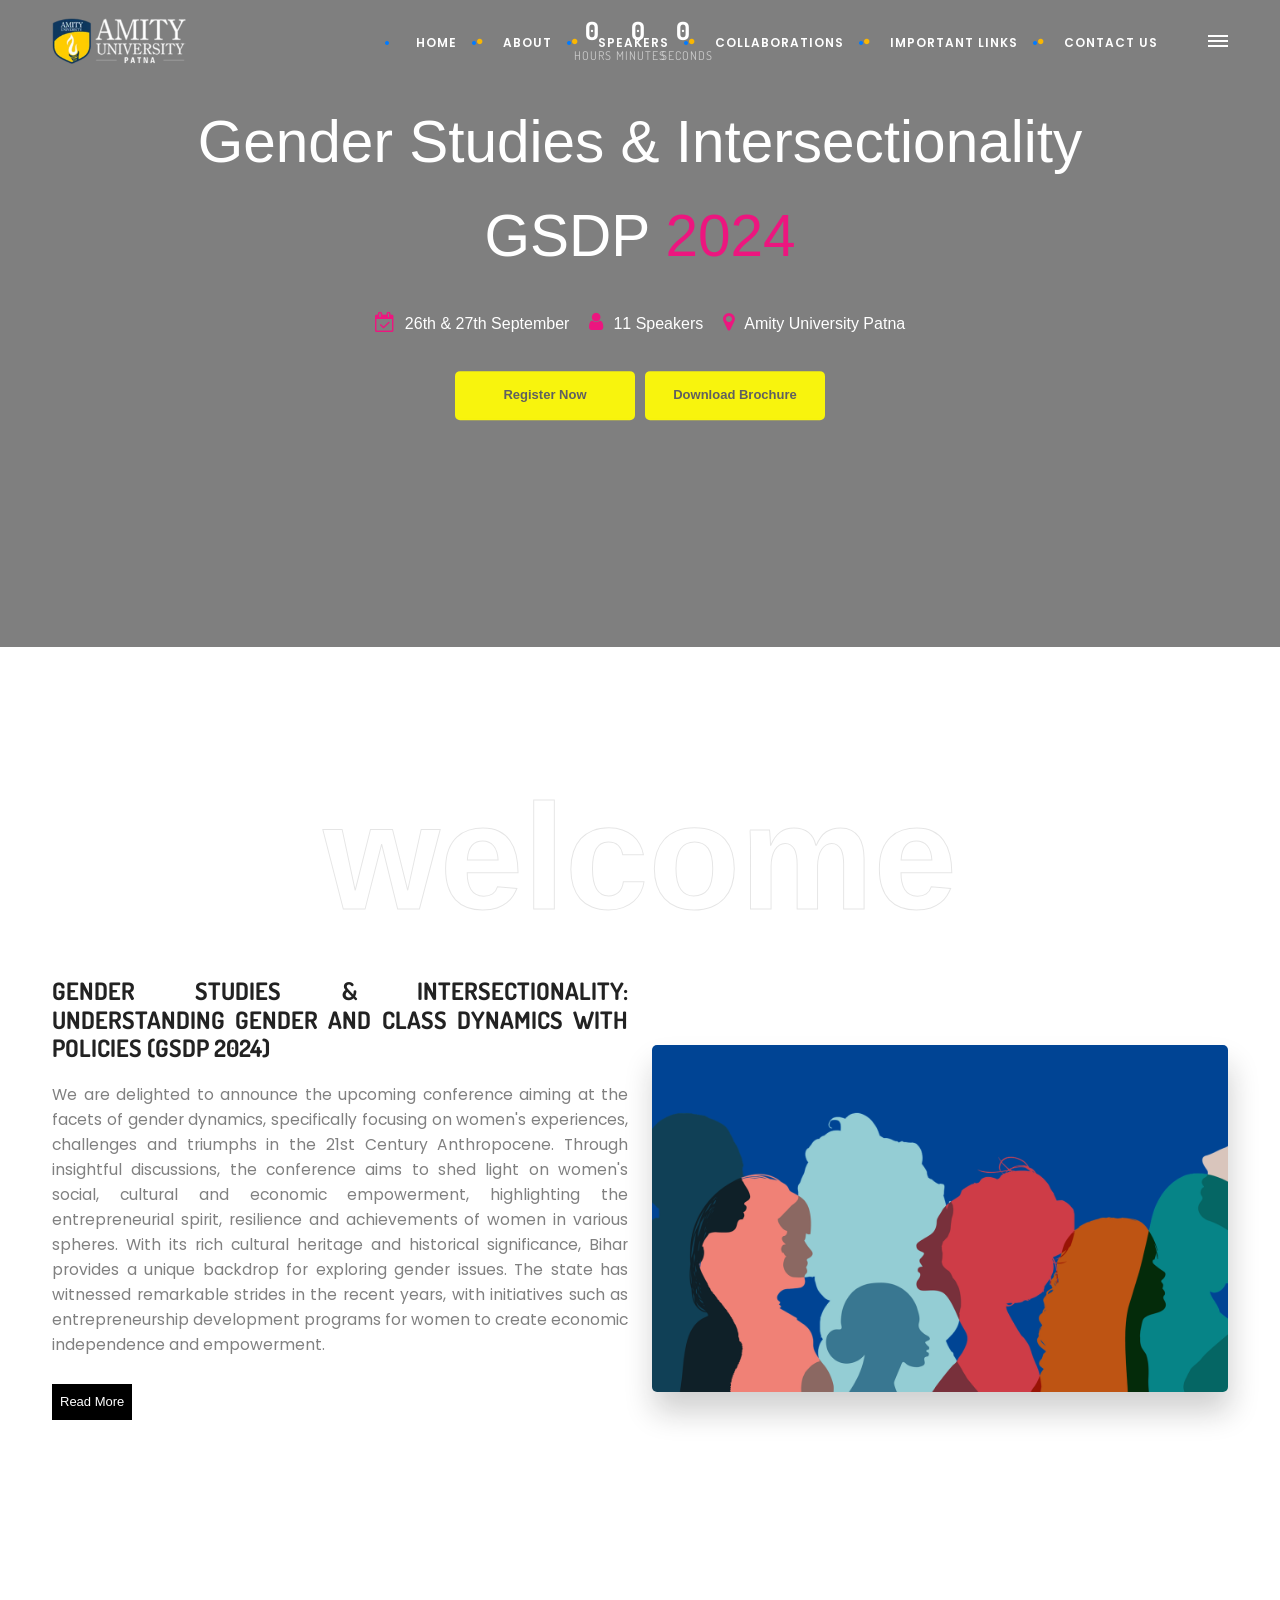
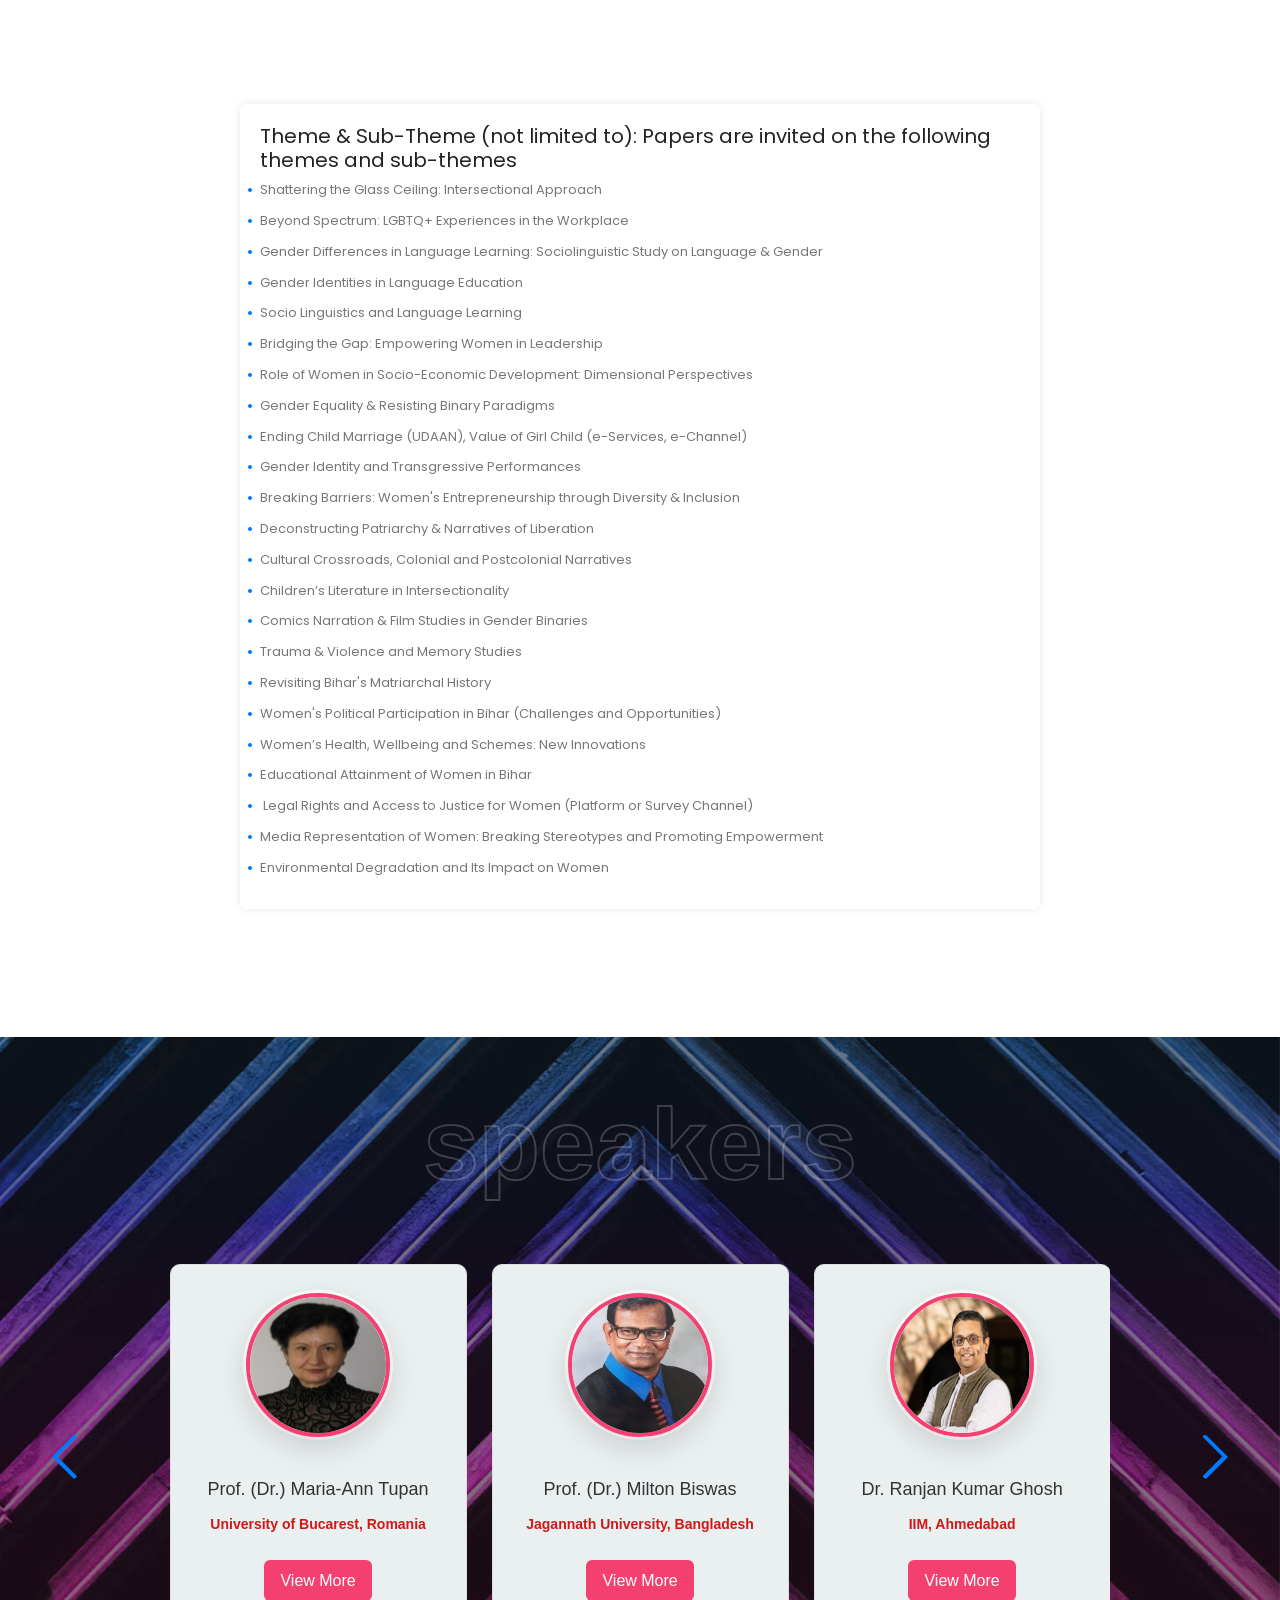
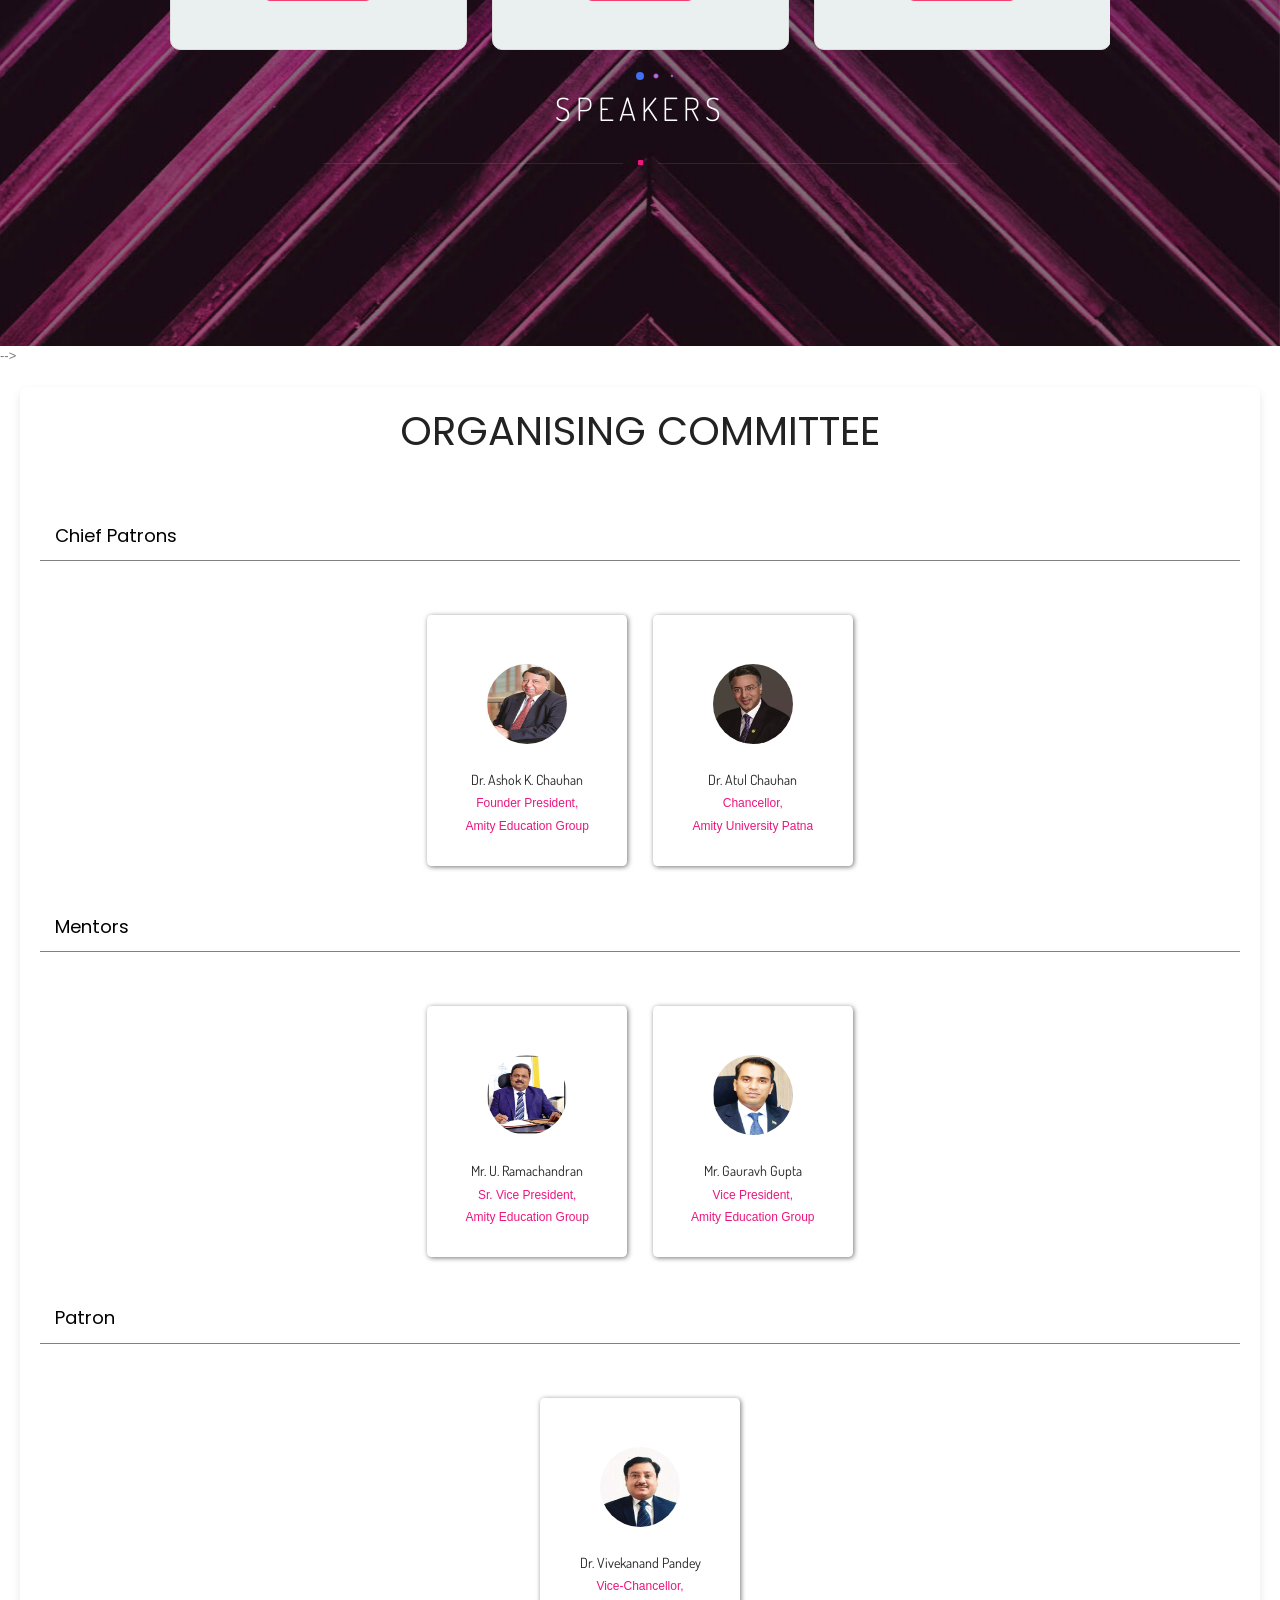
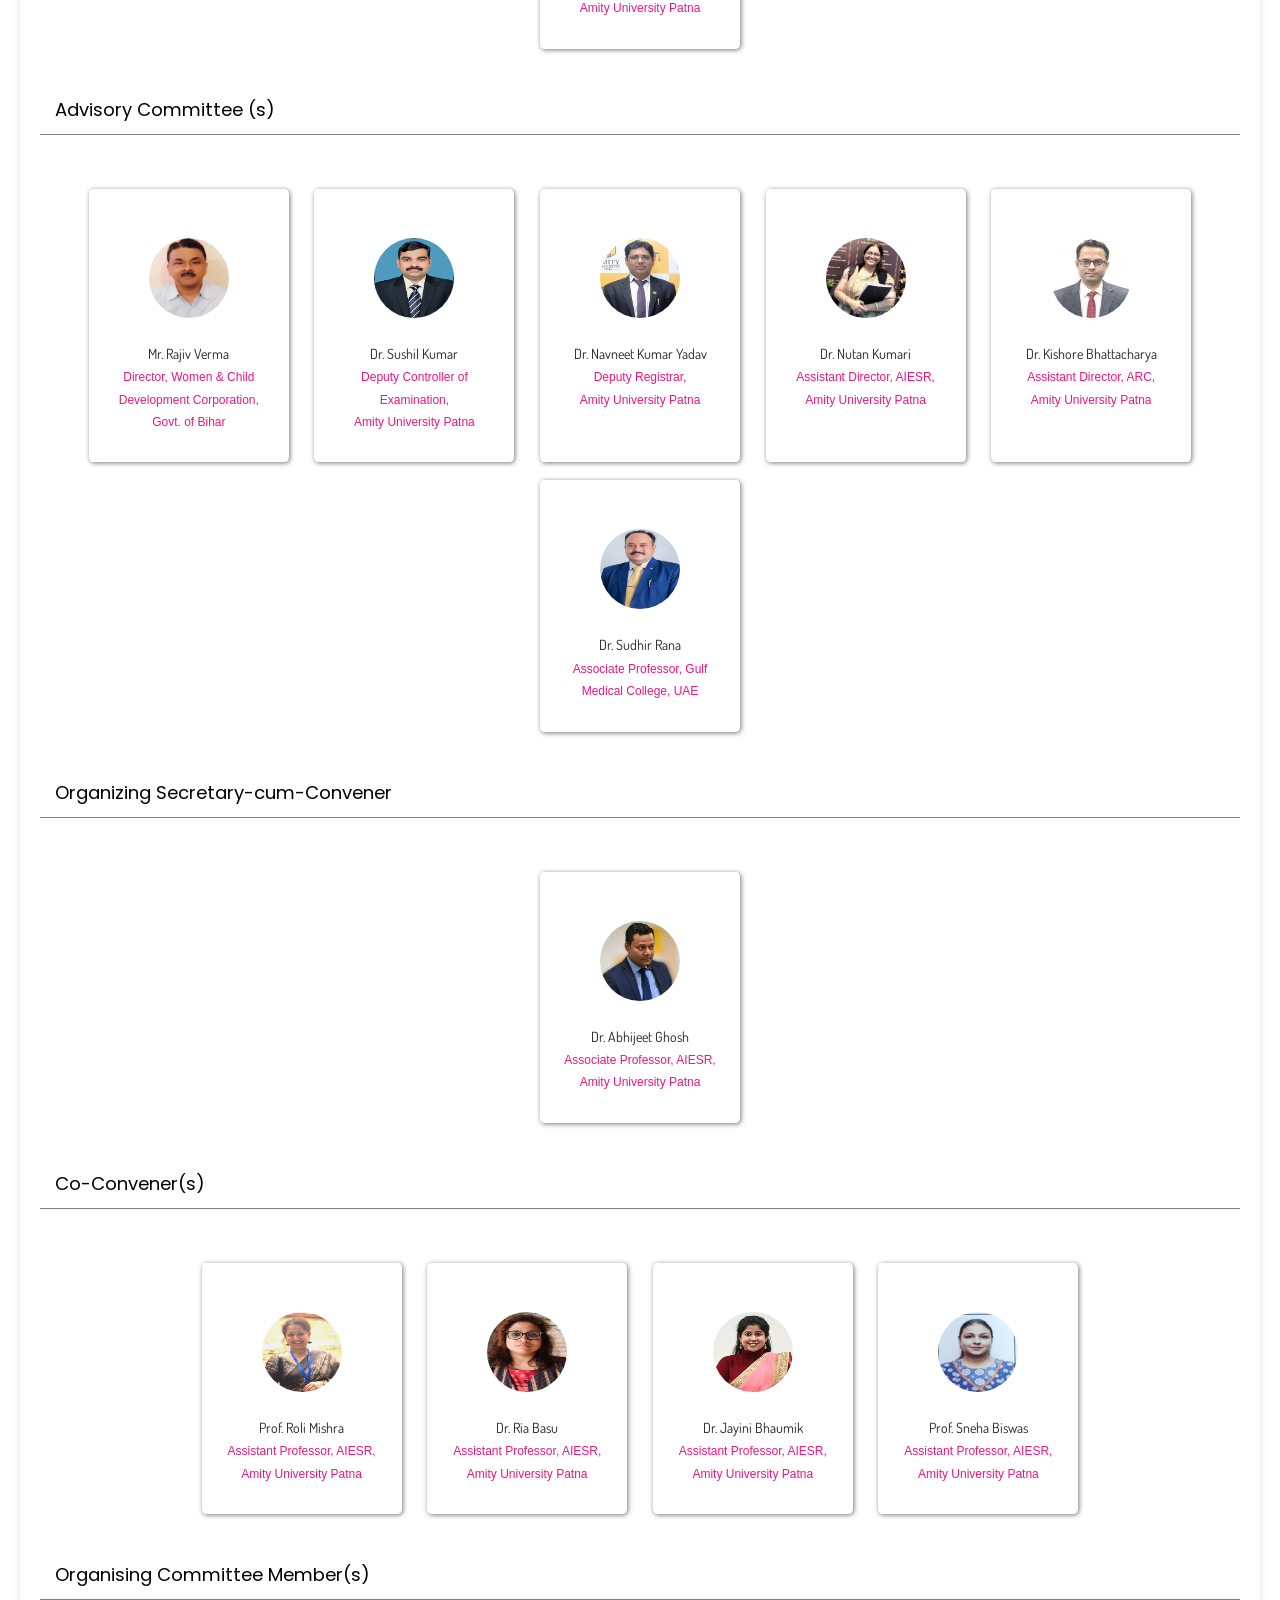
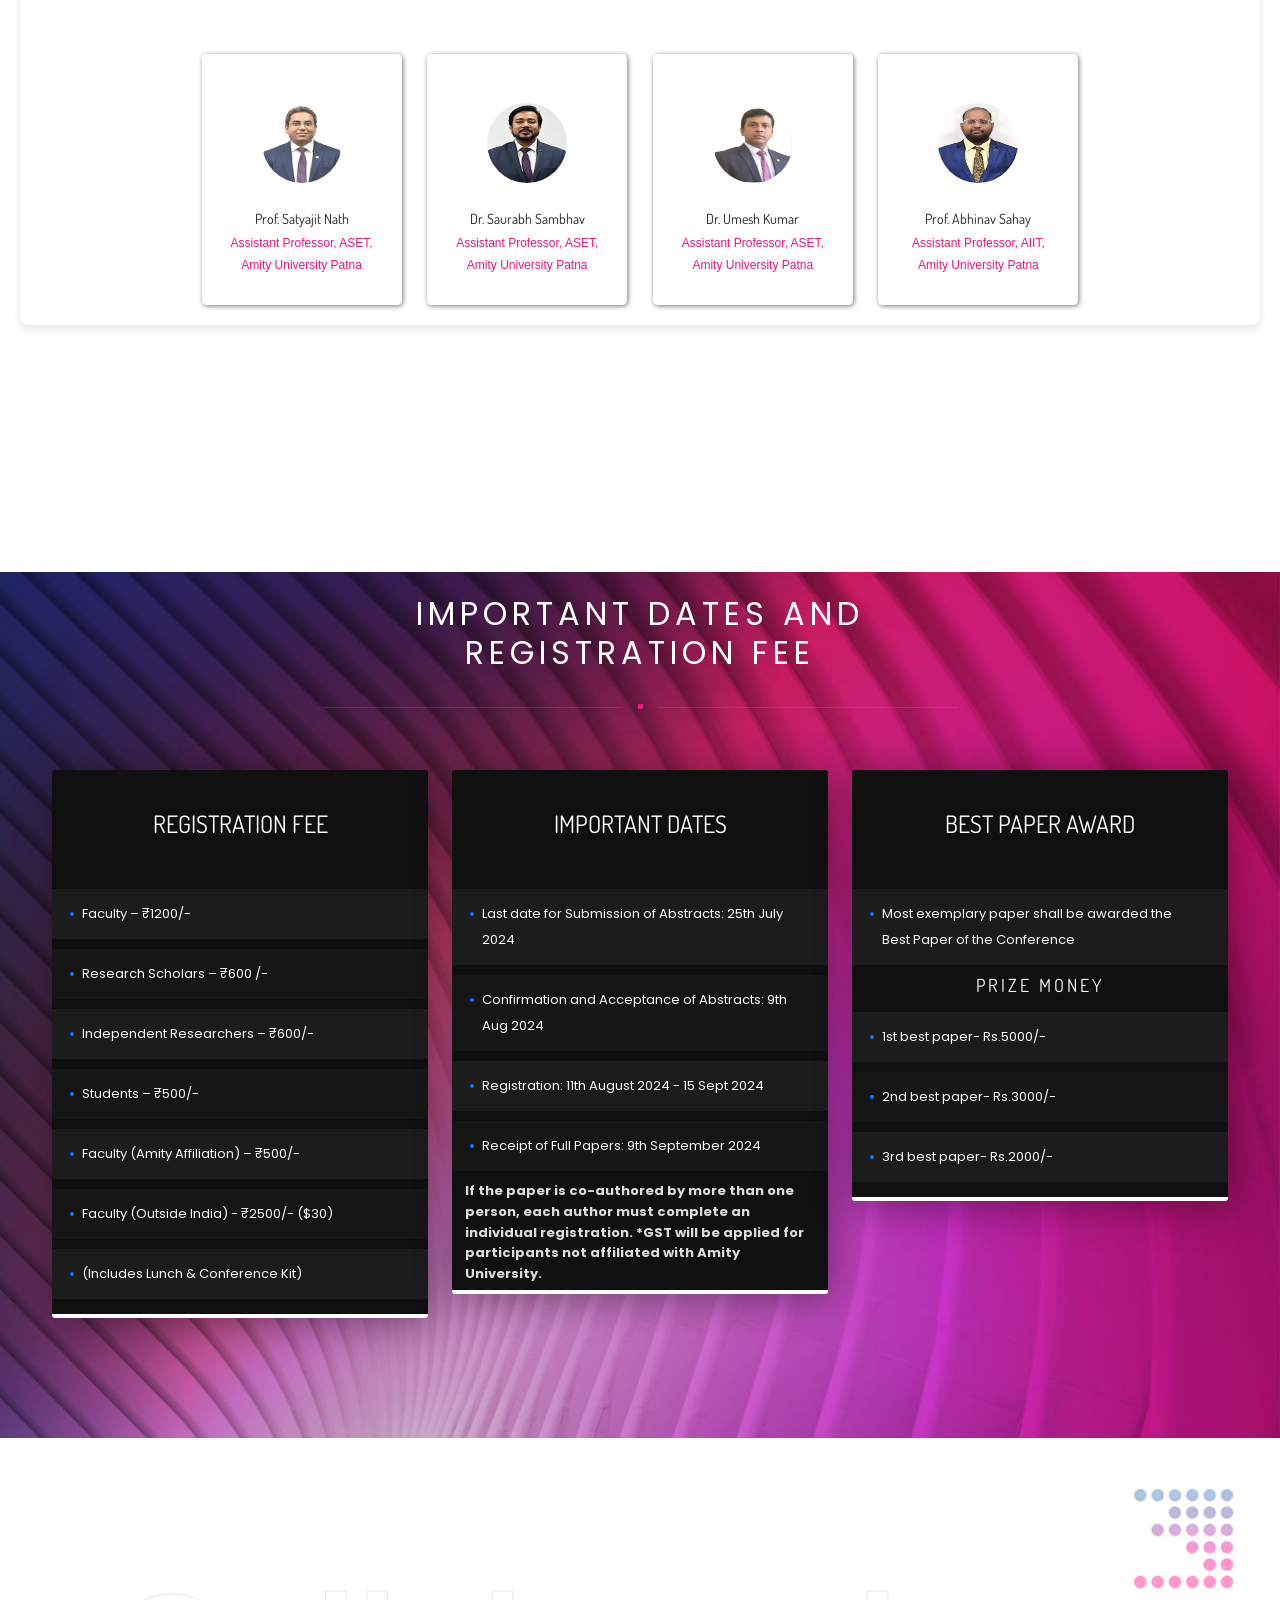
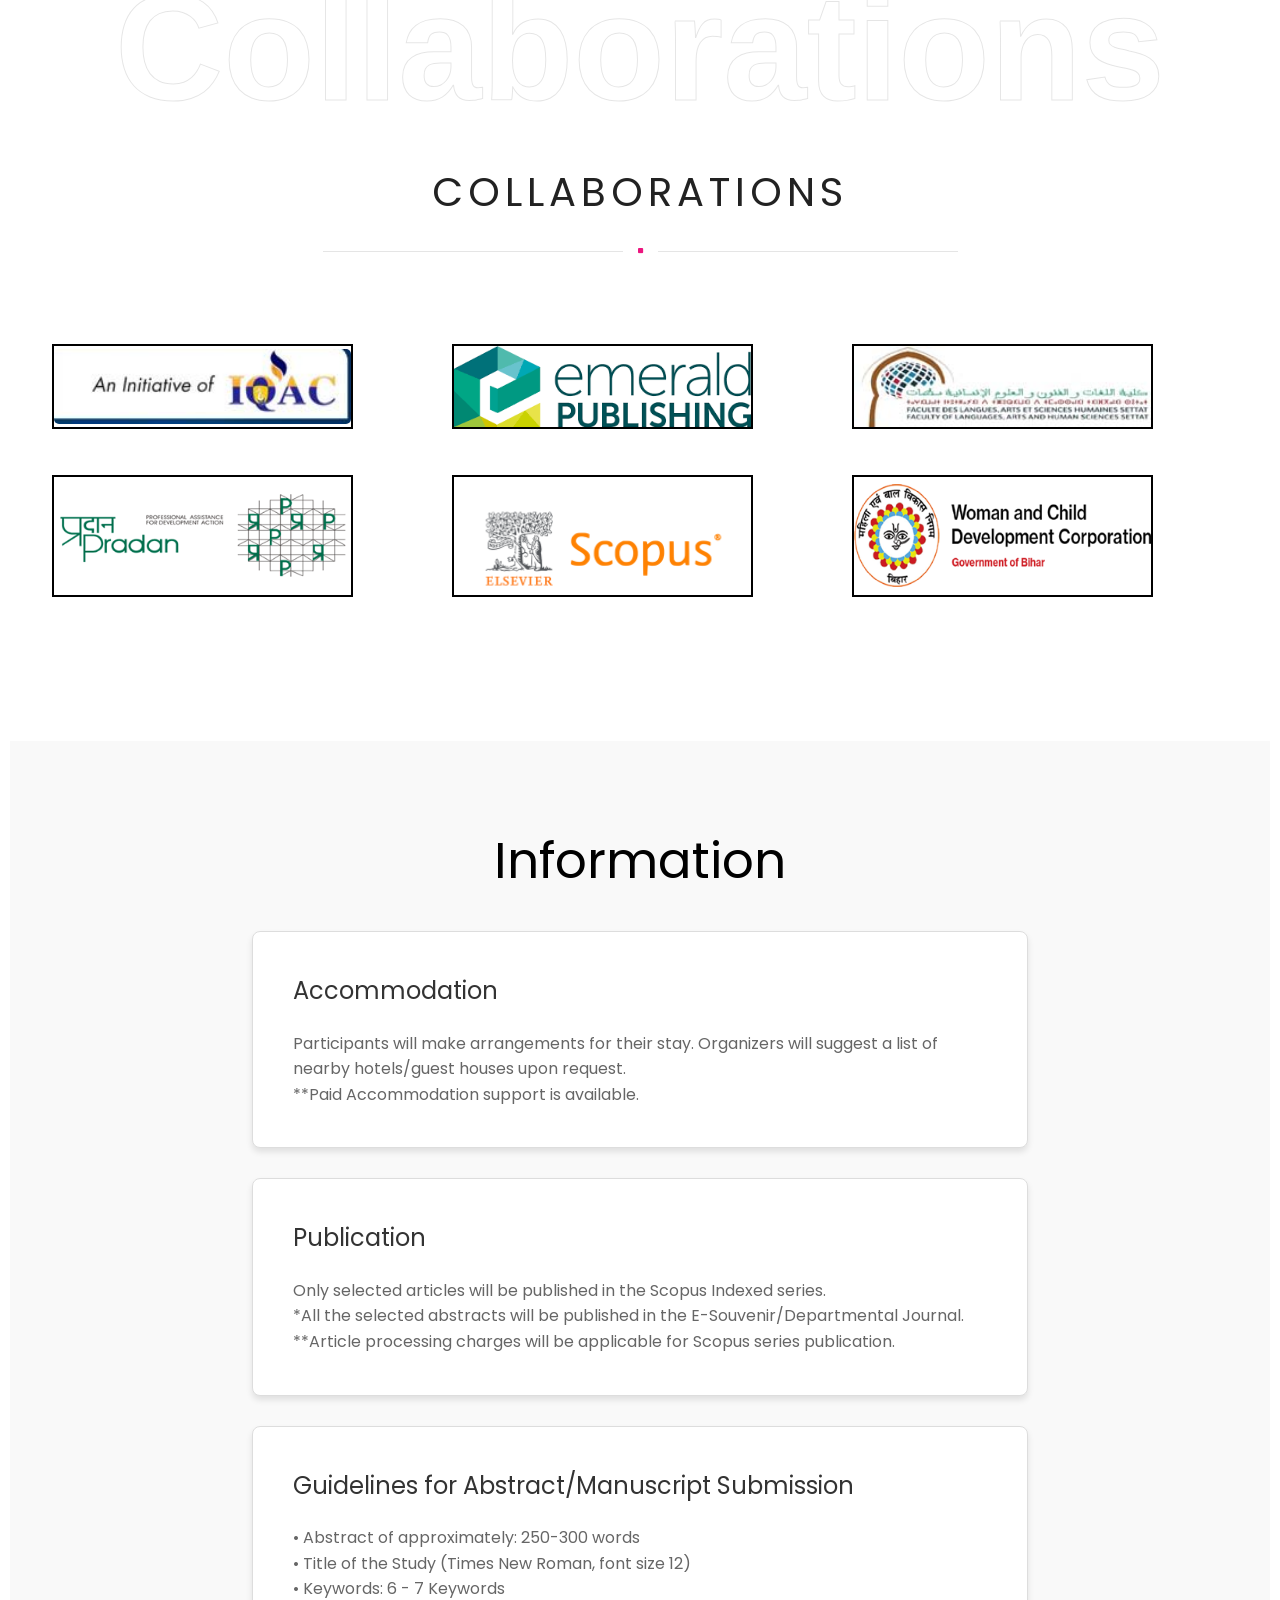
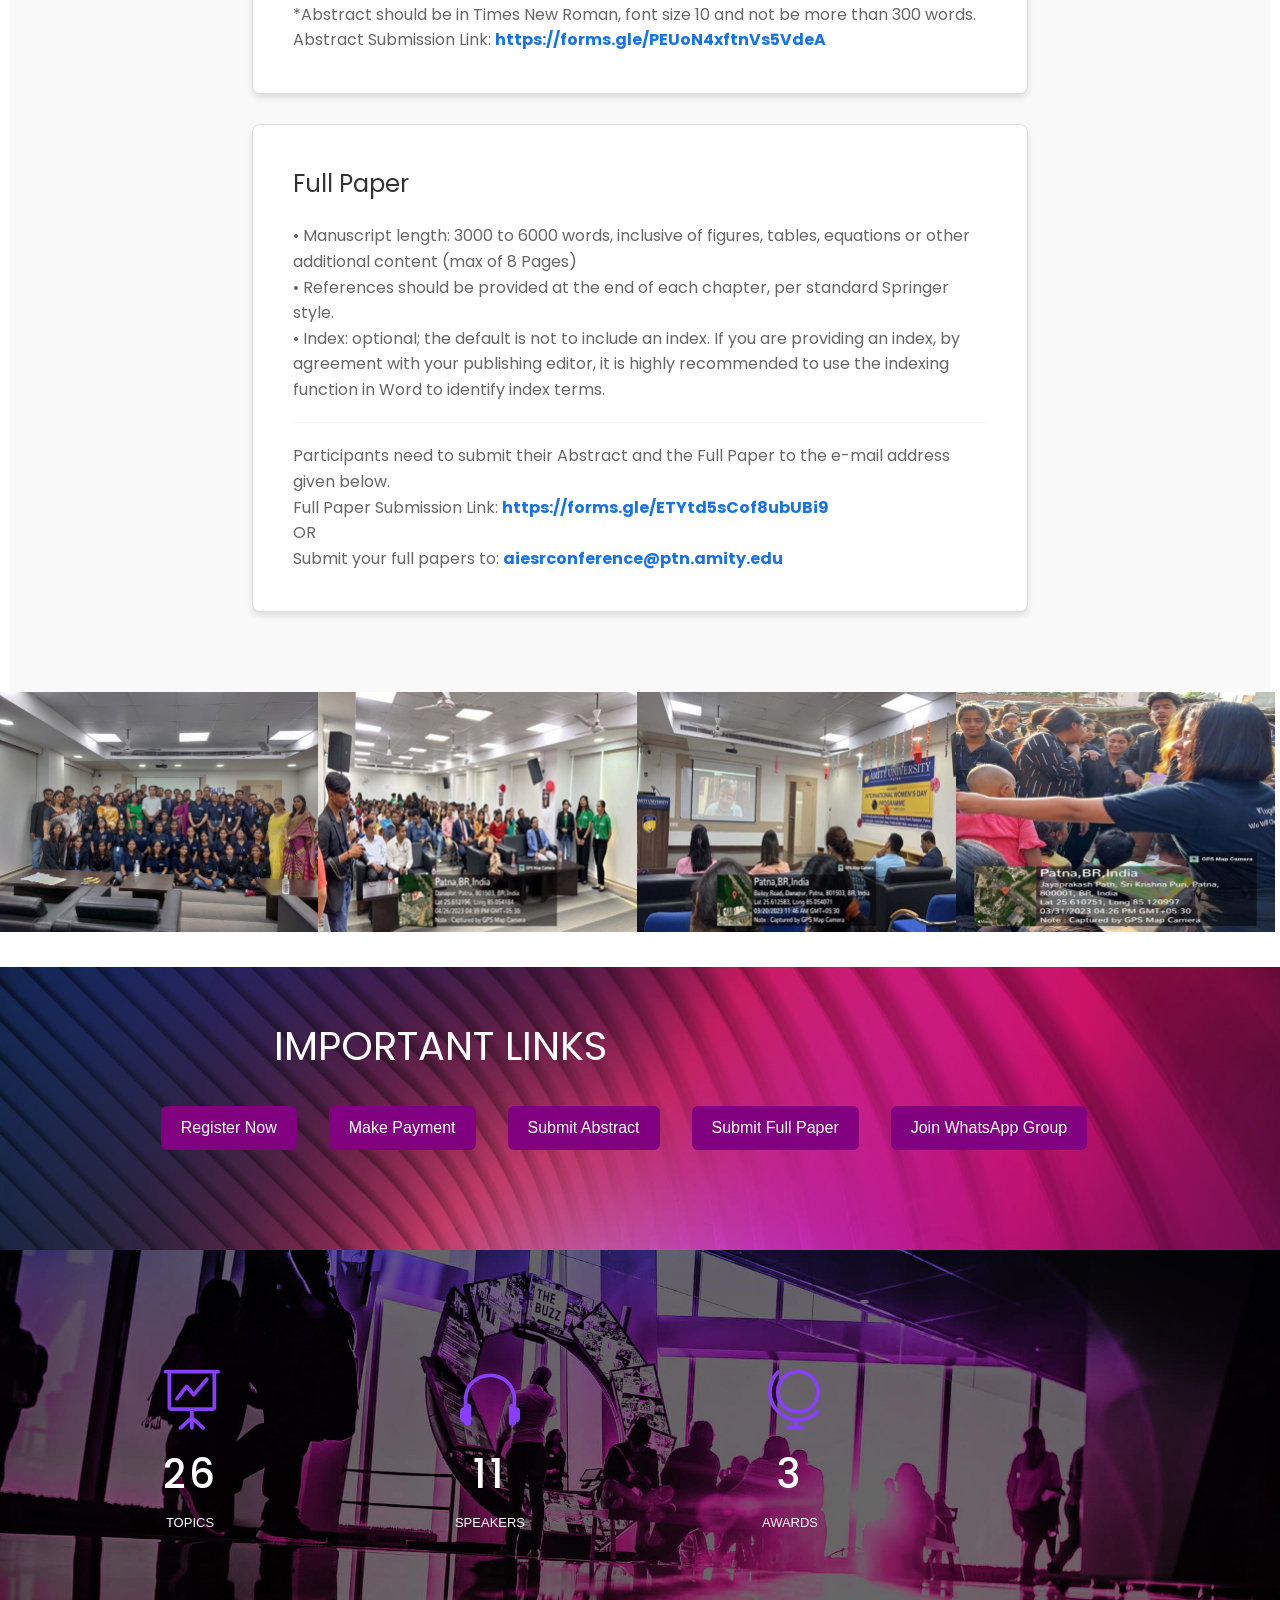
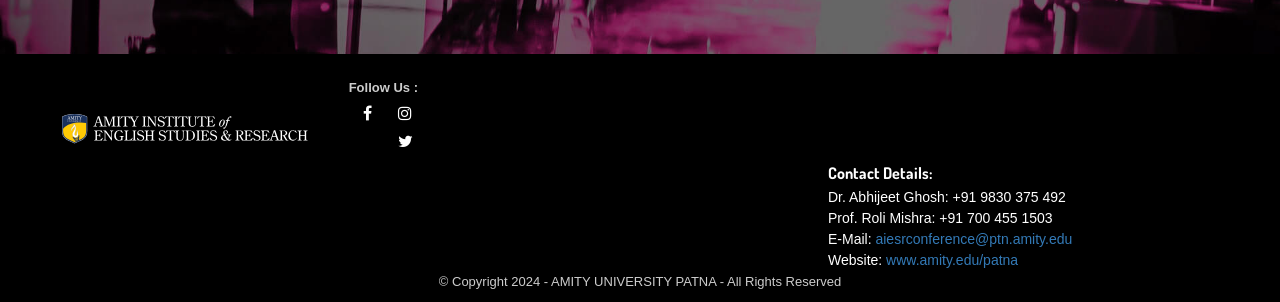
==== commit b53a790e: "all commit" ====
--- a/index.html
+++ b/index.html
@@ -158,7 +158,7 @@
                                         <div class="h6 padding10 pt0 pb0"><i
                                                 class="i_h3 fa fa-calendar-check-o id-color"></i>26th & 27th September
                                         </div>
-                                        <div class="h6 padding10 pt0 pb0"><i class="i_h3 fa fa-user id-color"></i>10
+                                        <div class="h6 padding10 pt0 pb0"><i class="i_h3 fa fa-user id-color"></i>11
                                             Speakers</div>
                                         <div class="h6 padding10 pt0 pb0"><i
                                                 class="i_h3 fa fa-map-marker id-color"></i>Amity University Patna</div>
@@ -620,7 +620,26 @@
                                         <!-- <button class="button">View More</button> -->
                                     </div>
                                 </div>
-
+                                <div class="card swiper-slide">
+                                    <div class="image-content">
+                                        <span class="overlay"></span>
+
+                                        <div class="card-image">
+                                            <img src="/images/speakers/priyanka.jpg" alt="" class="card-img">
+                                        </div>
+                                    </div>
+
+                                    <div class="card-content">
+                                        <div class="name"> Dr Priyanka Tripathi</div>
+                                        <div class="description"> IIT Patna</div>
+                                            <button type="button" class="button" data-bs-toggle="modal"
+                                            data-bs-target="#exampleModal11">
+                                             View More
+                                        </button>
+
+                                        <!-- <button class="button">View More</button> -->
+                                    </div>
+                                </div>
                             </div>
                         </div>
 
@@ -857,6 +876,27 @@
     </div>
 </div>
 </div>
+<div class="modal fade" id="exampleModal11" tabindex="-1"  role="dialog"
+aria-labelledby="exampleModalLabel" aria-hidden="true">
+<div class="modal-dialog" role="document">
+    <div class="modal-content">
+        <div class="modal-header">
+            <h1 class="modal-title fs-5" id="exampleModalLabel">speaker Details
+            </h1>
+            <button type="button" class="btn-close" data-bs-dismiss="modal"
+                aria-label="Close"></button>
+        </div>
+        <div class="modal-body">
+            Priyanka Tripathi is an Associate Professor of English at the Department of Humanities and Social Sciences, Indian Institute of Technology Patna (India). She is also the Co-Executive Editor of the Journal of International Women’s Studies (published by Bridgewater State University). She was awarded a Visiting Research Fellowship (2022-23), by IASH, the University of Edinburgh for her project titled, “Optimizing Caste Intersectionality: A Decolonial Reading of Gender-based Violence in Select Subaltern Fiction in India”. She has published extensively in Indian Literature, Journal of Graphic Novels and Comics, GeoHumanities, and Economic and Political Weekly. Her monograph with Bloomsbury is titled, The Gendered War: Evaluating Feminist Ethnographic Narratives of the 1971 War of Bangladesh. She works in the area of Gender Studies and Indian English Fiction
+        </div>
+        <div class="modal-footer">
+            <button type="button" class="btn btn-secondary"
+                data-bs-dismiss="modal">Close</button>
+          
+        </div>
+    </div>
+</div>
+</div>
             <!-- section close -->
 
 
@@ -1394,10 +1434,10 @@
                                             <div class="schedule-item">
                                                 <!-- <div class="sc-time">Advisory Committee</div> -->
                                                 <div class="sc-pic">
-                                                    <img src="images/team/Picture.jpg" class="img-circle" alt="">
+                                                    <img src="images/team/Director.jpeg" class="img-circle" alt="">
                                                 </div>
                                                 <div class="sc-name">
-                                                    <h4>Mr. Rajeev Verma</h4>
+                                                    <h4>Mr. Rajiv Verma</h4>
                                                     <span> Director, Women & Child Development Corporation, Govt. of Bihar</span>
                                                 </div>
                                                 <div class="clearfix"></div>
@@ -2222,7 +2262,7 @@
                         <div class="col-md-3 col-xs-6 wow fadeIn" data-wow-delay=".5s">
                             <div class="de_count">
                                 <i class="icon_headphones id-color-2"></i>
-                                <h3>10</h3>
+                                <h3>11</h3>
                                 <span class="text-white">Speakers</span>
                             </div>
                         </div>
--- a/css/style.css
+++ b/css/style.css
@@ -2146,12 +2146,12 @@
 	
 	.custom-btn {
 		display: inline-block;
-		padding: 12px 24px;
+		padding: 12px 24px; /* Adjust padding for button size */
 		text-decoration: none;
 		text-align: center;
-		color: #110408;
-		background-color: #f1da07;
-		border: 2px solid #f1da07;
+		color: #ffffff;
+		background-color: #f8f40d;
+		border: 2px solid #f8f40d;	
 		border-radius: 5px;
 		transition: background-color 0.3s, border-color 0.3s, color 0.3s, transform 0.3s;
 		box-sizing: border-box; /* Ensure padding is included in the button size */
@@ -2160,10 +2160,14 @@
 	}
 	
 	.custom-btn:hover {
-		background-color: #f1da07;
-		border-color: #f1da07;
+		background-color: #f8f40d;
+		border-color: #f8f40d;
+
 		transform: scale(1.05); /* Scale the button slightly on hover for a subtle effect */
-	}
+}
+	
+	
+	
 	
 	@media (max-width: 600px) {
 		.custom-buttons {
@@ -2177,7 +2181,6 @@
 			margin-bottom: 10px; /* Add space between stacked buttons */
 		}
 	}
-	
 	
 	
 	/* divider */
@@ -7819,7 +7822,7 @@
     /* background-color: #ffeb3b; Light yellow background */
     padding: 10px 15px;
     
-    font-weight: bolder;
+    font-weight: normal;
     color: black; 
     font-size: 1.4em;
 	font-family: "Poppins";
--- a/css/style.css
+++ b/css/style.css
@@ -2146,12 +2146,12 @@
 	
 	.custom-btn {
 		display: inline-block;
-		padding: 12px 24px;
+		padding: 12px 24px; /* Adjust padding for button size */
 		text-decoration: none;
 		text-align: center;
-		color: #110408;
-		background-color: #f1da07;
-		border: 2px solid #f1da07;
+		color: #ffffff;
+		background-color: #f8f40d;
+		border: 2px solid #f8f40d;	
 		border-radius: 5px;
 		transition: background-color 0.3s, border-color 0.3s, color 0.3s, transform 0.3s;
 		box-sizing: border-box; /* Ensure padding is included in the button size */
@@ -2160,10 +2160,14 @@
 	}
 	
 	.custom-btn:hover {
-		background-color: #f1da07;
-		border-color: #f1da07;
+		background-color: #f8f40d;
+		border-color: #f8f40d;
+
 		transform: scale(1.05); /* Scale the button slightly on hover for a subtle effect */
-	}
+}
+	
+	
+	
 	
 	@media (max-width: 600px) {
 		.custom-buttons {
@@ -2177,7 +2181,6 @@
 			margin-bottom: 10px; /* Add space between stacked buttons */
 		}
 	}
-	
 	
 	
 	/* divider */
@@ -7819,7 +7822,7 @@
     /* background-color: #ffeb3b; Light yellow background */
     padding: 10px 15px;
     
-    font-weight: bolder;
+    font-weight: normal;
     color: black; 
     font-size: 1.4em;
 	font-family: "Poppins";
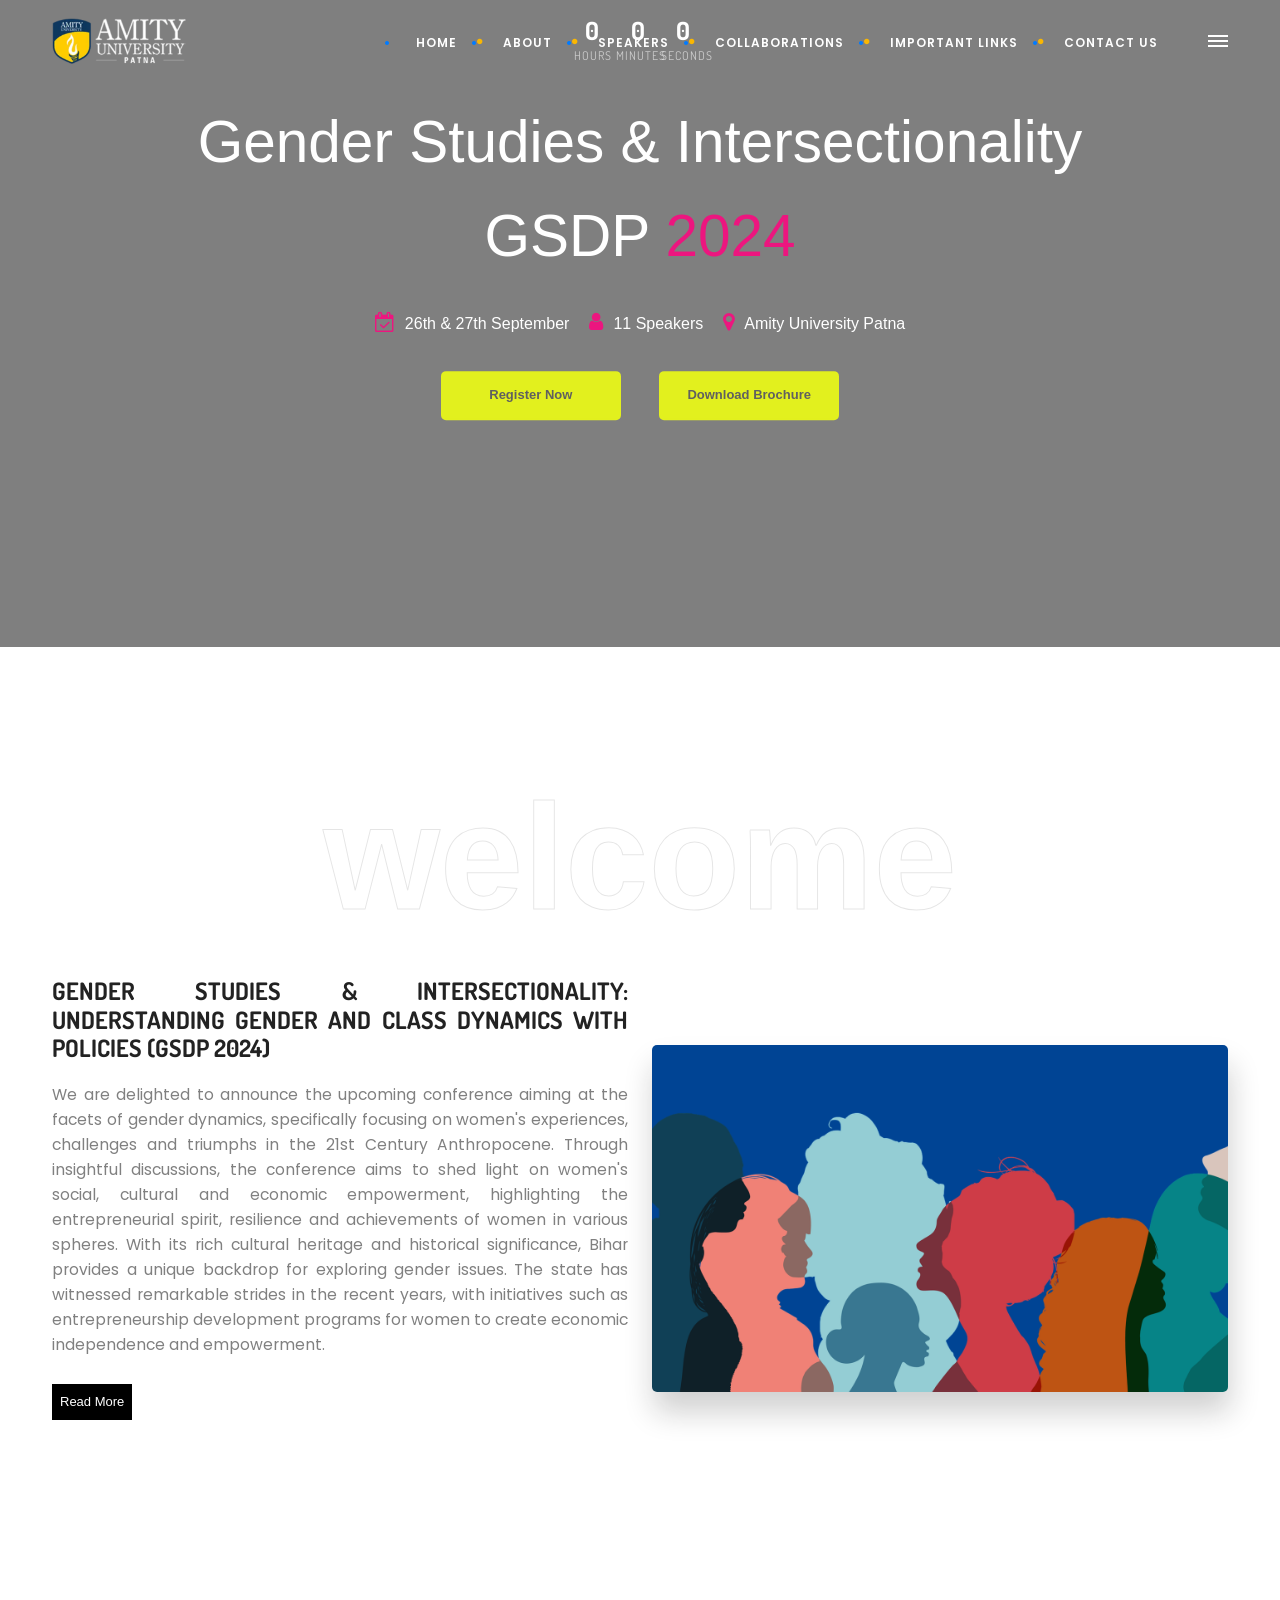
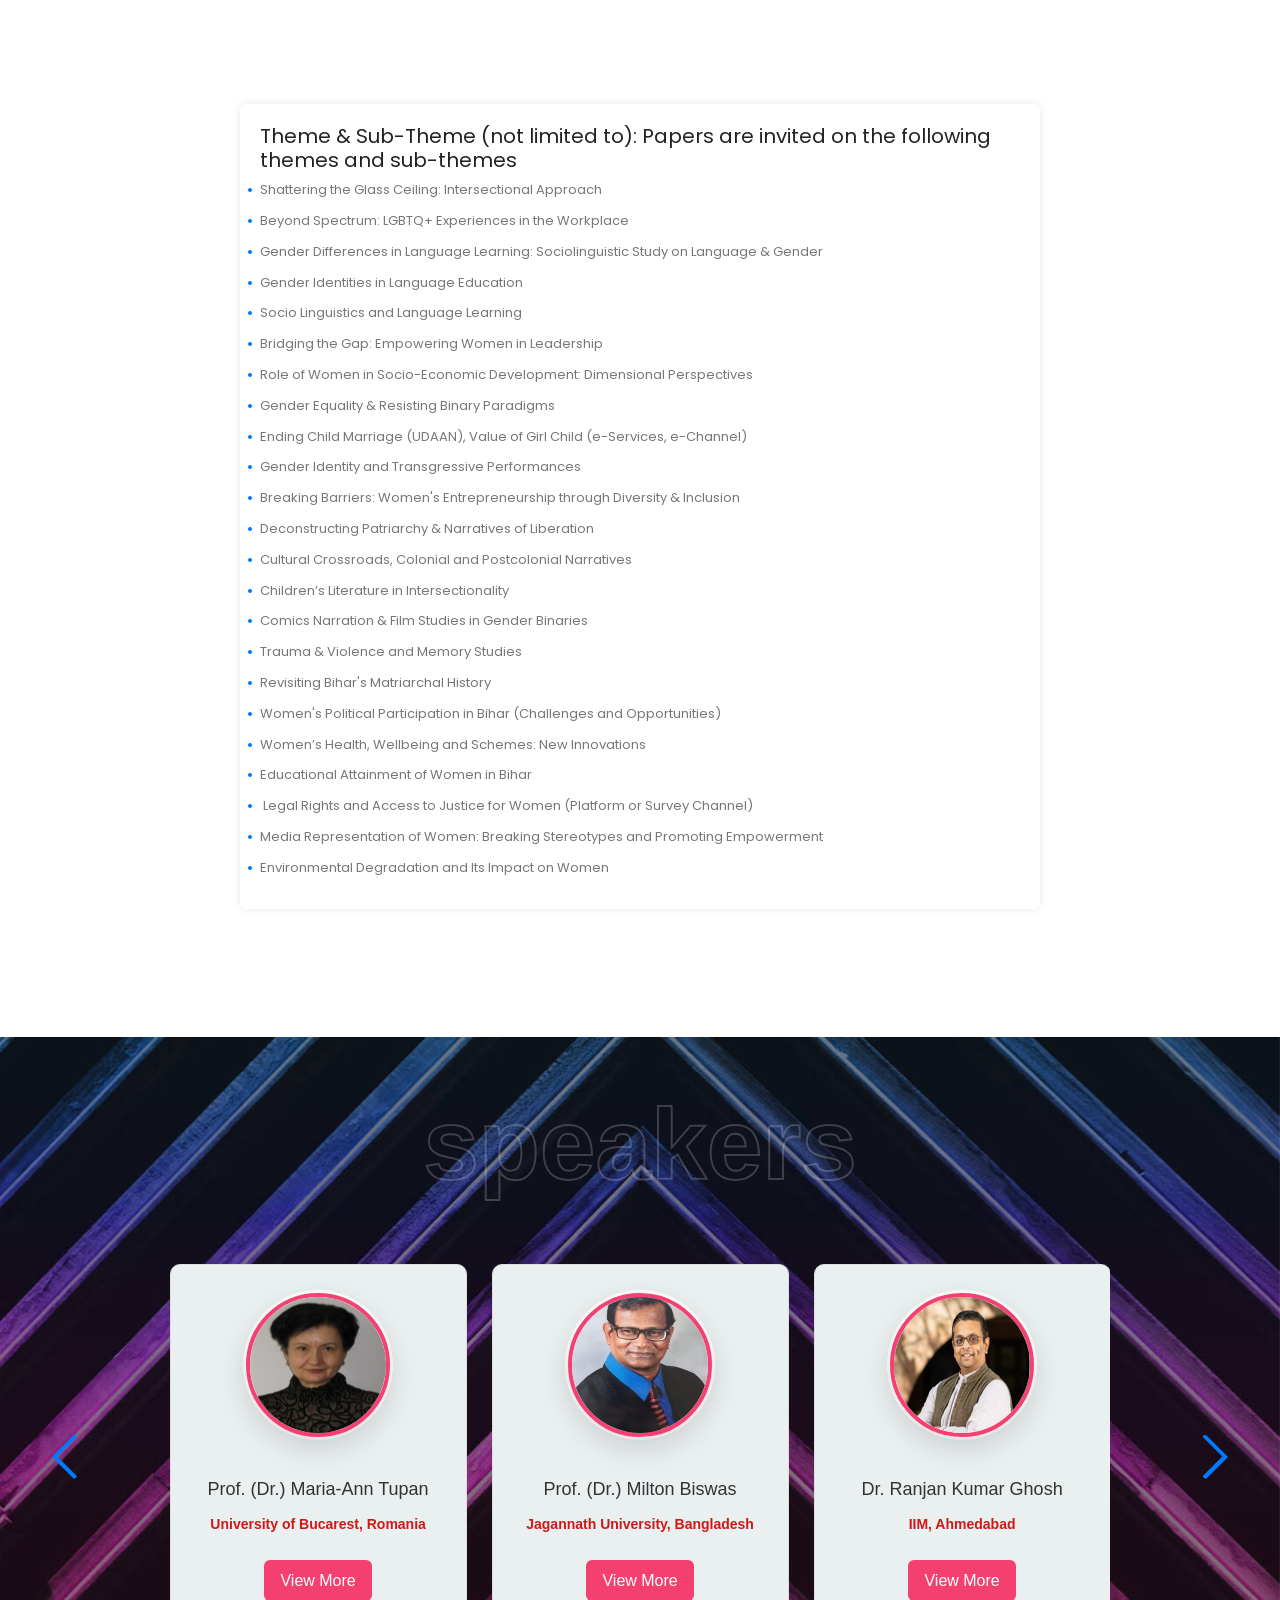
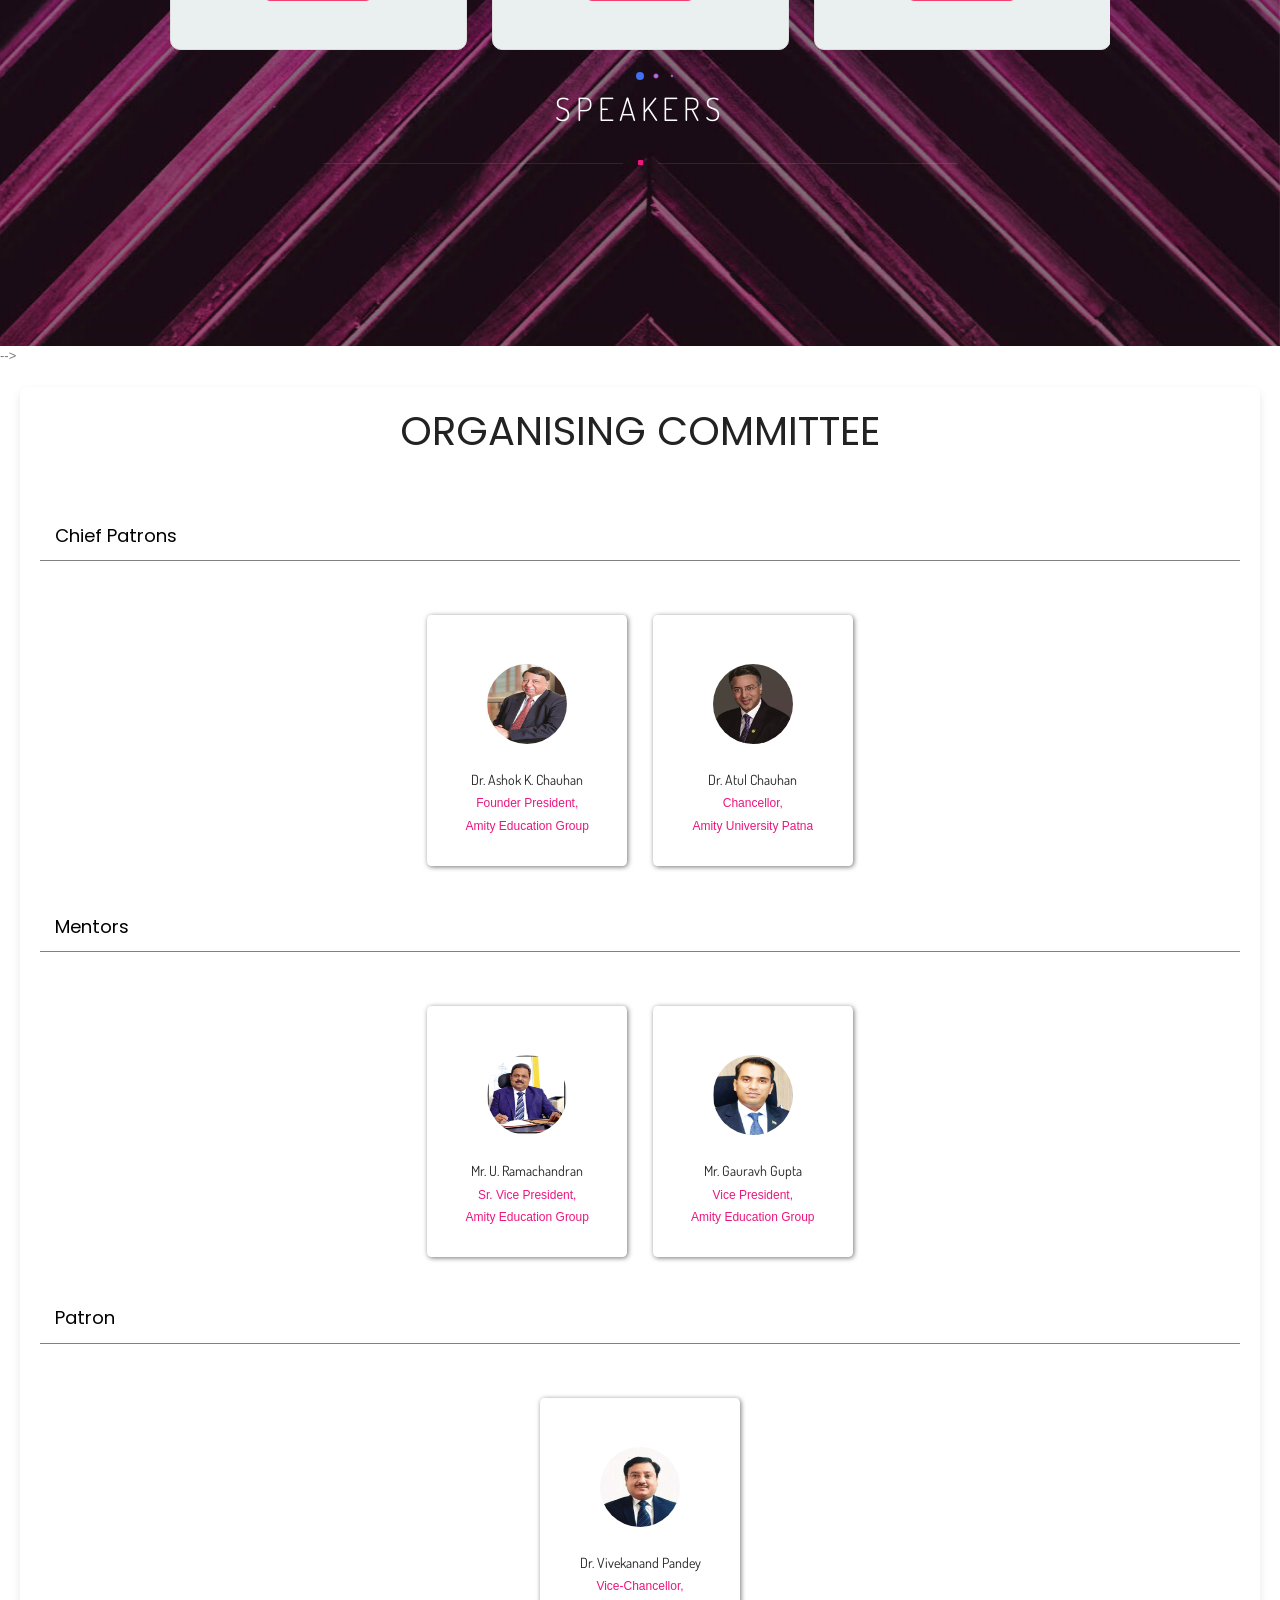
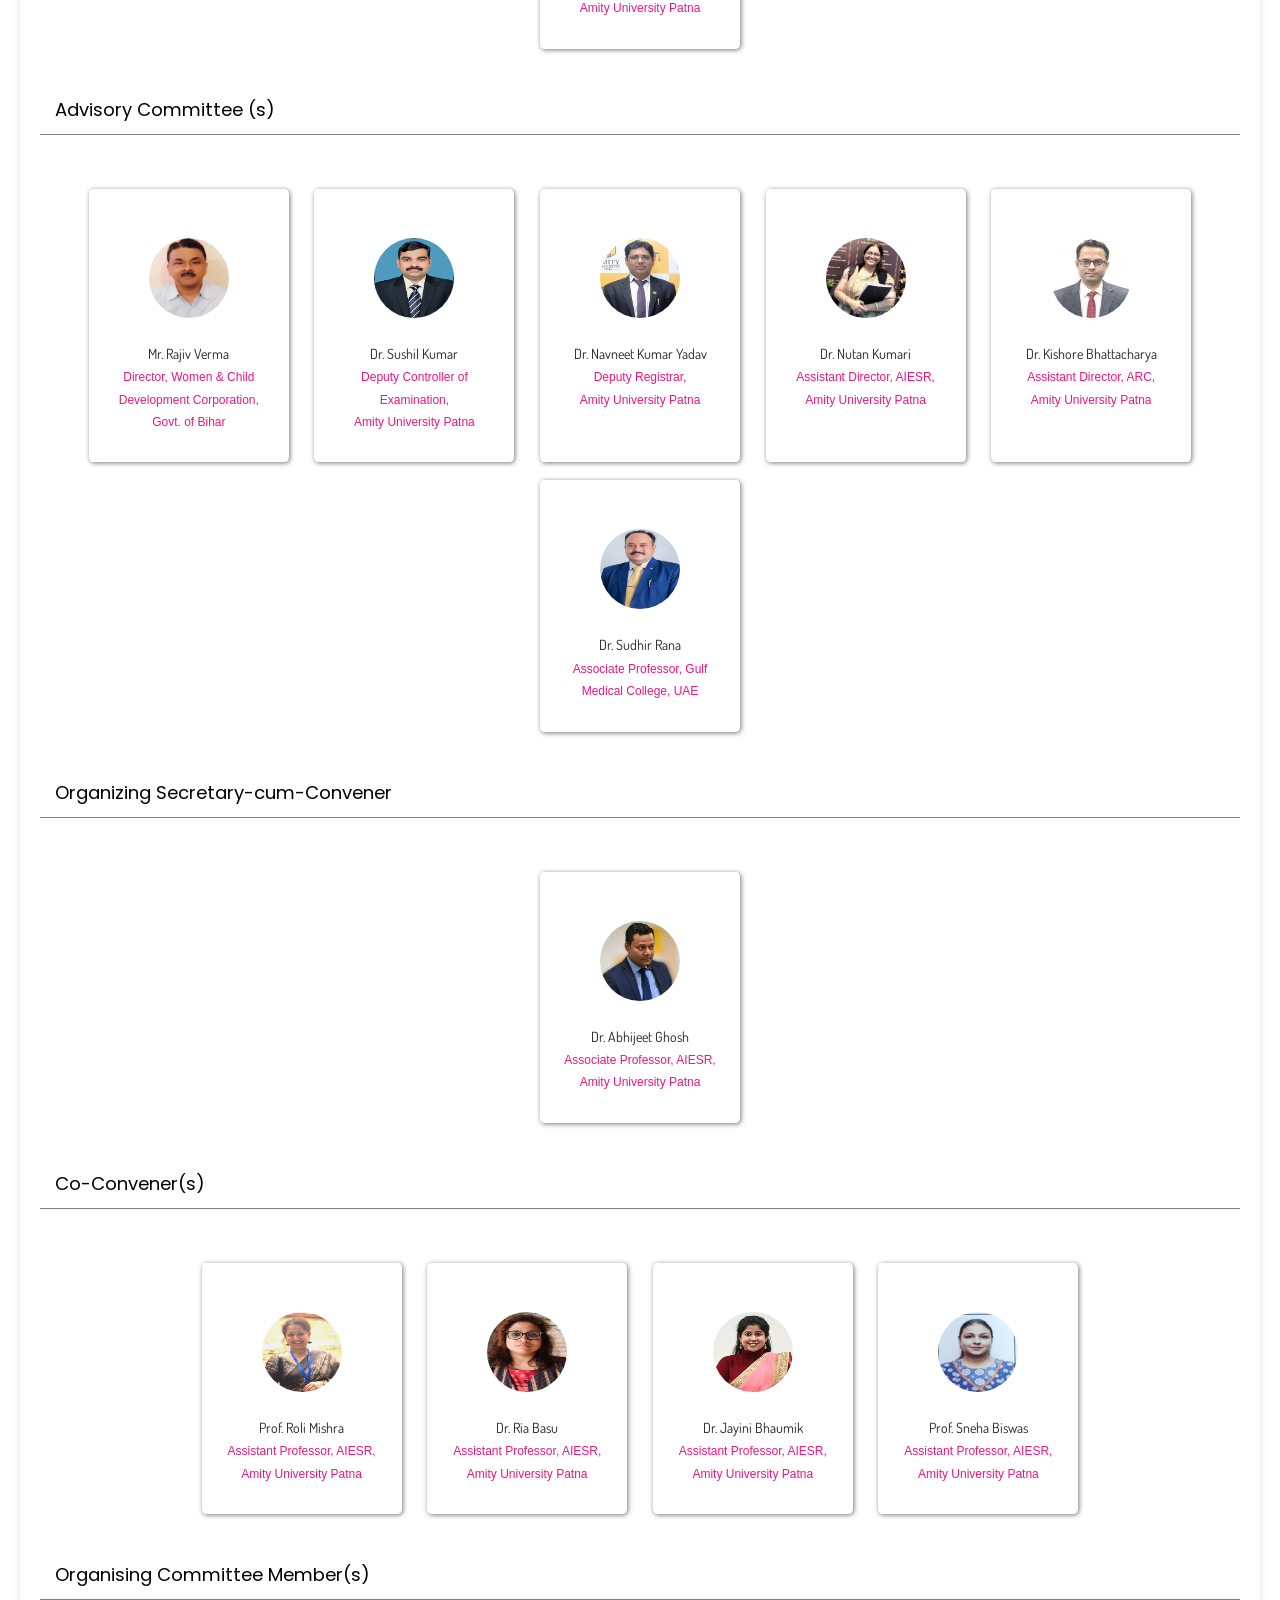
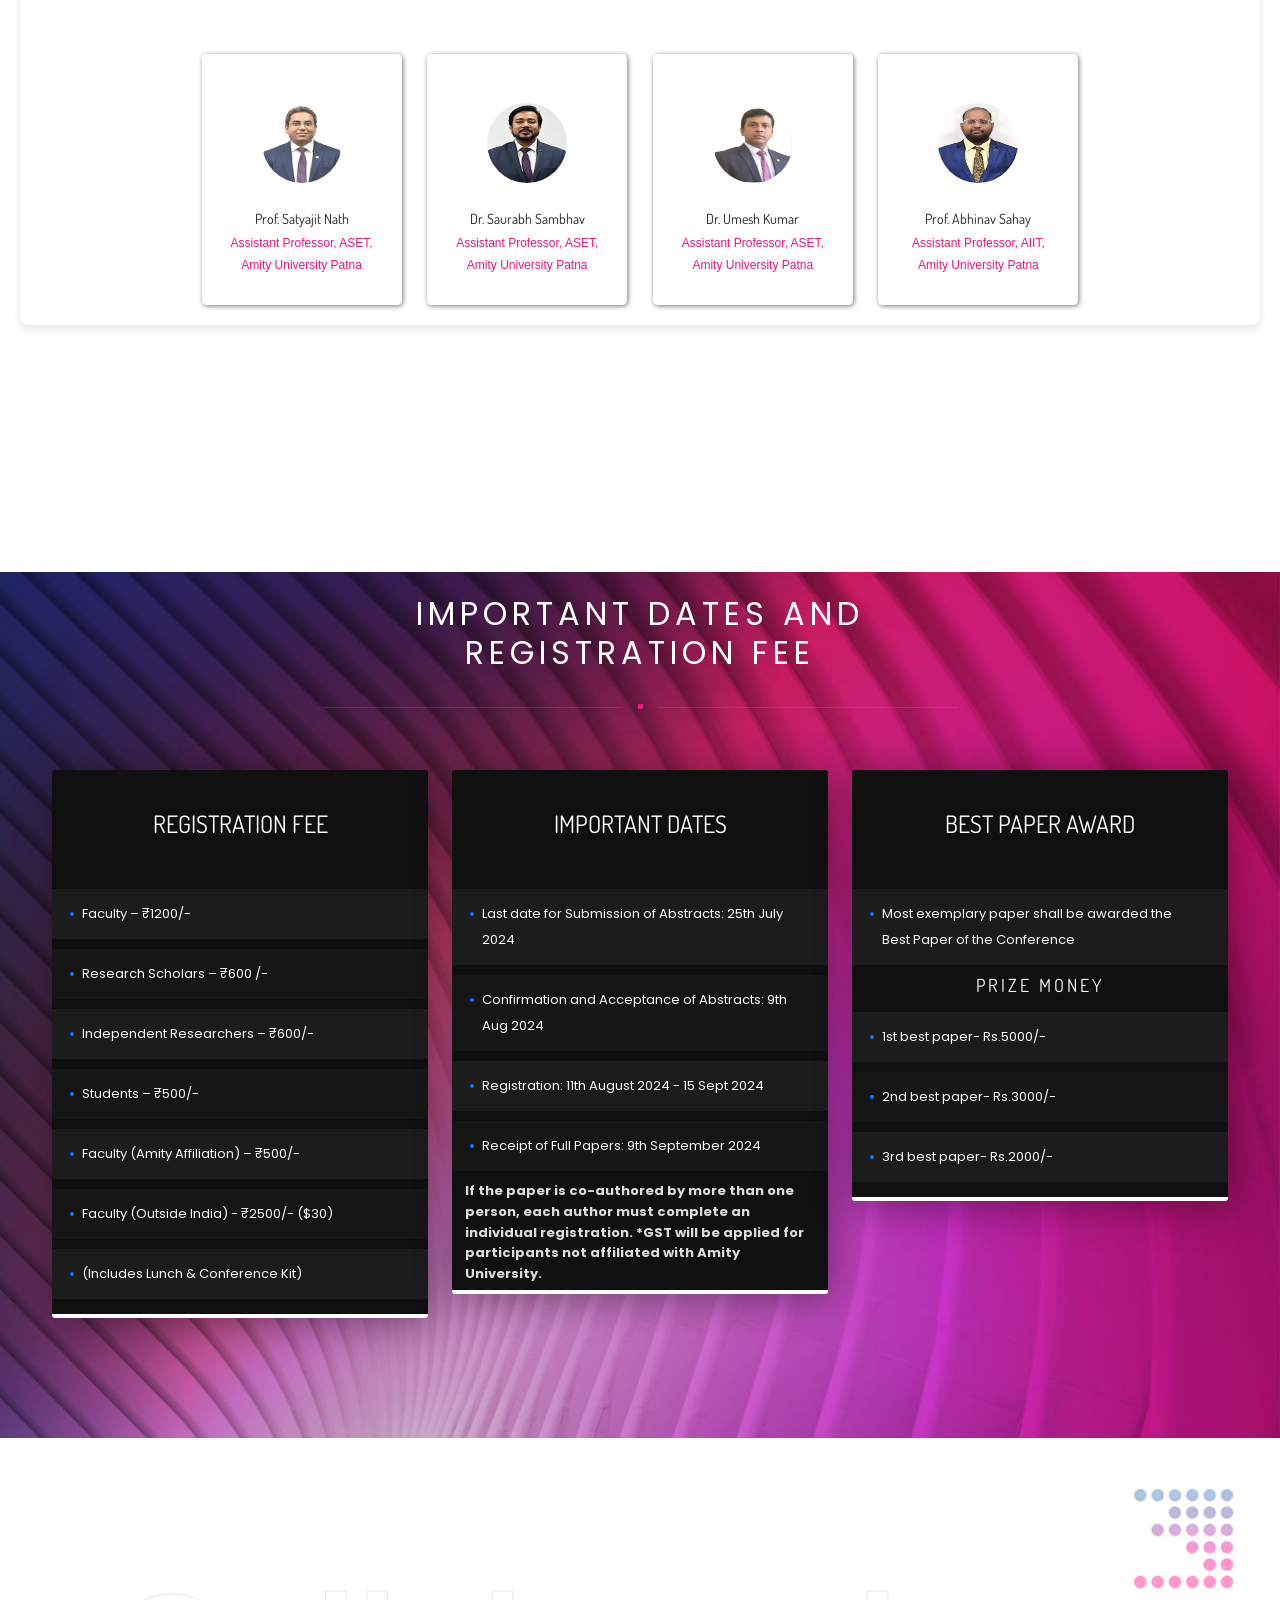
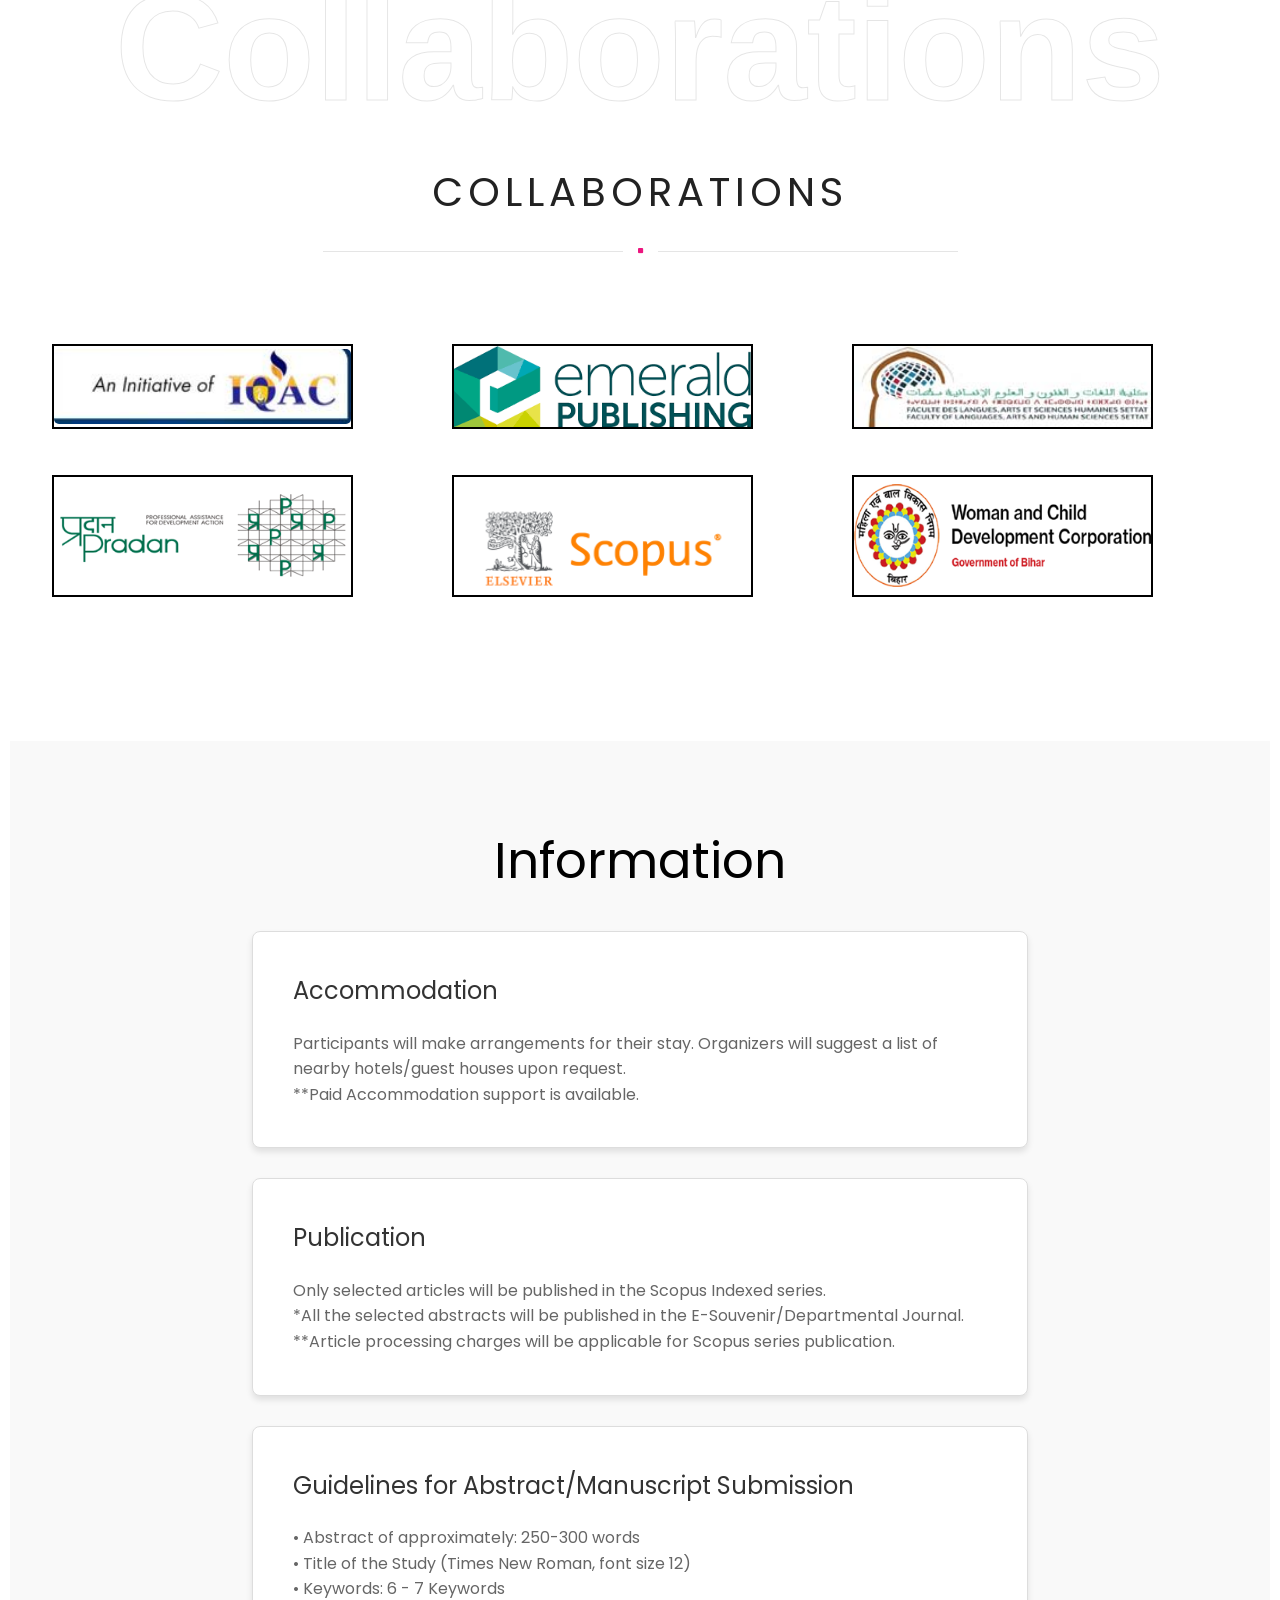
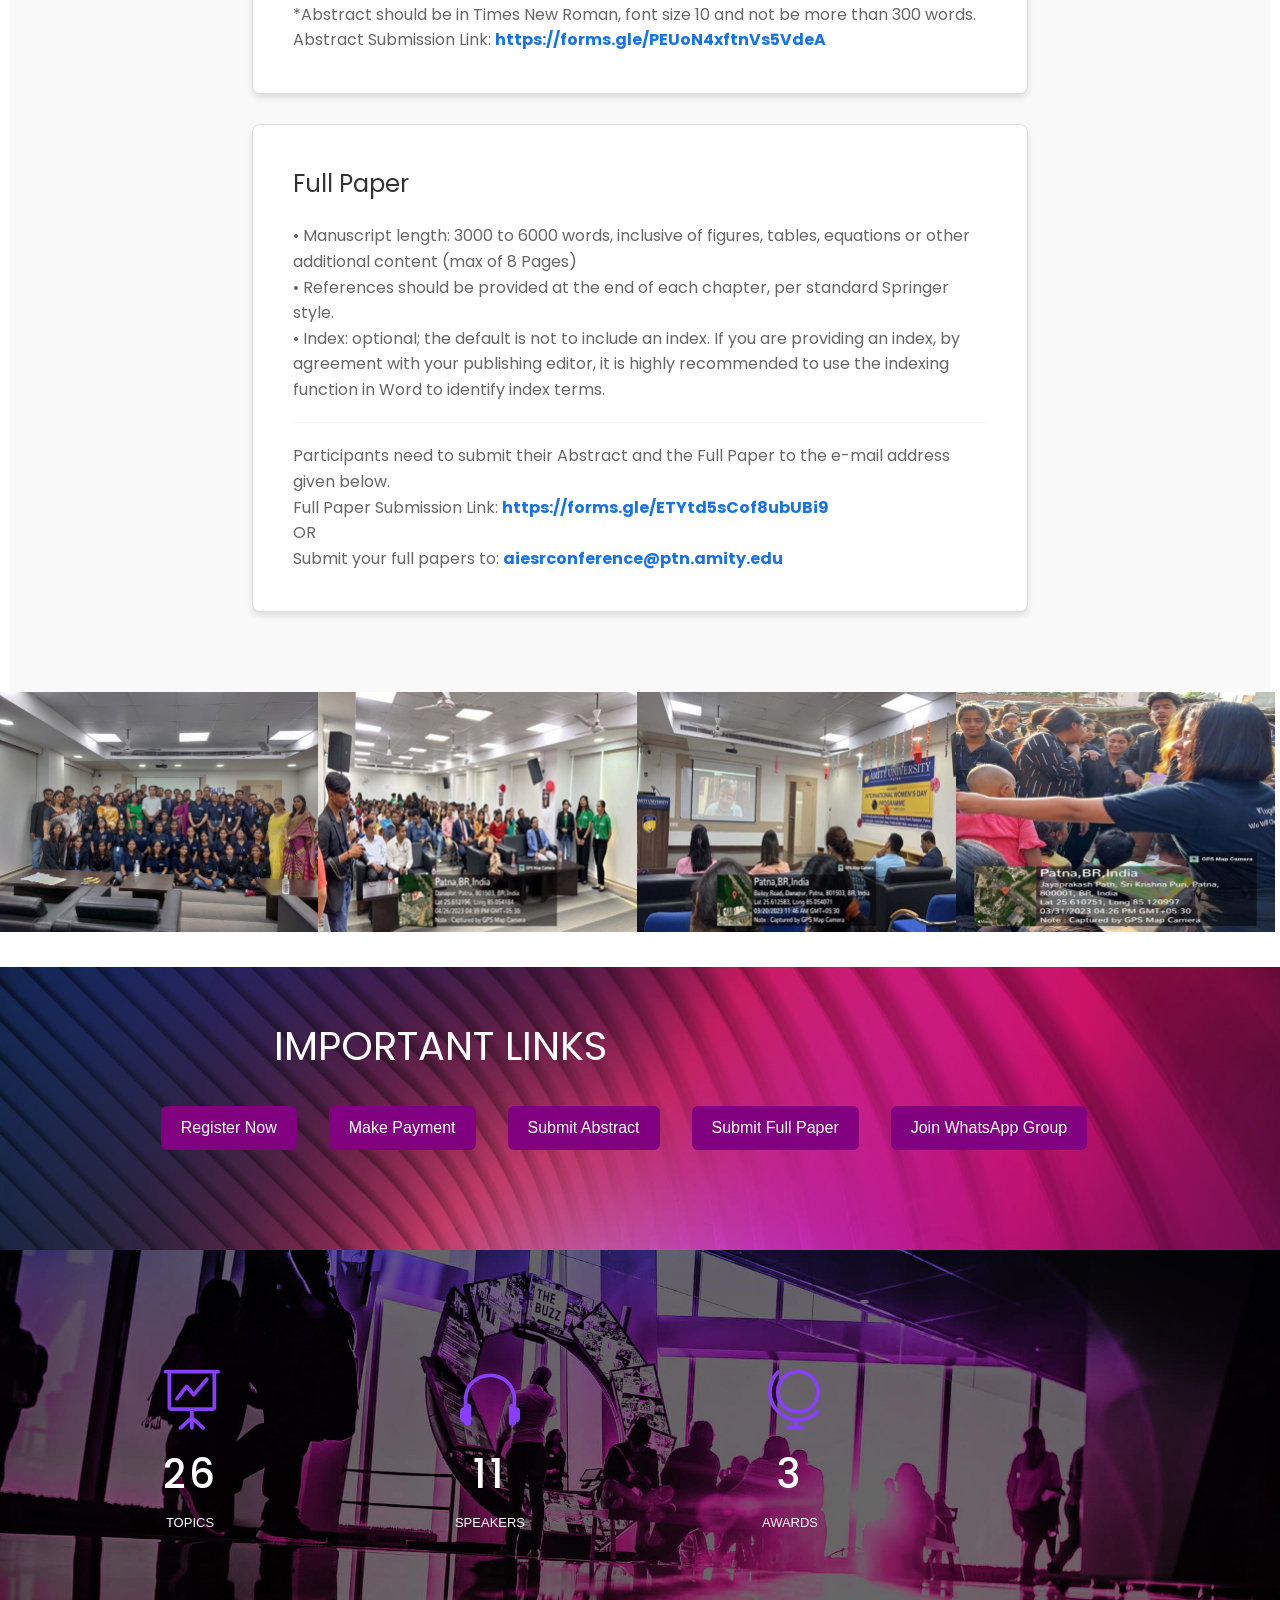
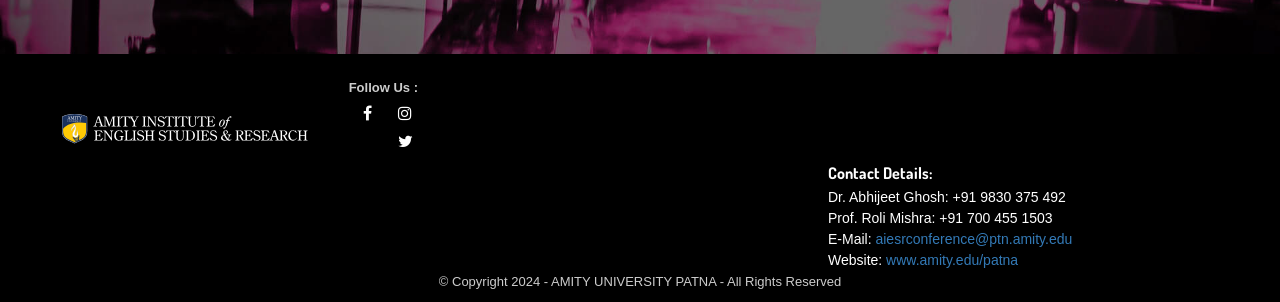
==== commit 013302f7: "final commit" ====
--- a/index.html
+++ b/index.html
@@ -166,9 +166,10 @@
                                     <div class="spacer-single"></div>
 
                                     <div class="custom-buttons">
-                                        <a href="https://forms.gle/2XmauNpiohs1X8fVA" class="custom-btn scroll-to">Register Now</a>
-                                        <a href="GSDP 2024.pdf" class="custom-btn scroll-to">Download Brochure</a>
-                                    </div>
+                                        <a href="https://forms.gle/2XmauNpiohs1X8fVA" class="custom-btn">Register Now</a>
+                                        <a href="GSDP 2024.pdf" class="custom-btn">Download Brochure</a>
+                                    </div>
+                                    
                                     
 
                                 </div>
@@ -590,8 +591,8 @@
 
                                     <div class="card-content">
                                         <div class="name"> Dr. Mrinmoy Pramanick</div>
-                                        <div class="description"> University of Calcutta Sahitya Academy Translation
-                                            Prize 2023</div>
+                                        <div class="description">University of Calcutta
+                                            Sahitya Akademi Translation Prize 2023</div>
                                             <button type="button" class="button" data-bs-toggle="modal"
                                             data-bs-target="#exampleModal9">
                                              View More
--- a/css/style.css
+++ b/css/style.css
@@ -2126,7 +2126,7 @@
 	-webkit-text-stroke-width: 1px;
 	-webkit-text-stroke-color: rgba(255,255,255,.5);
 	}
-	/* .action-buttons{
+    /* .custom-buttons{
 		display: flex;
 		justify-content: center;
 		column-gap: 3vw;
@@ -2134,24 +2134,24 @@
 
 
 
-	} */
+	}  */
+
 
 	.custom-buttons {
 		display: flex;
 		justify-content: center;
-		gap: 10px; /* Adjust gap between buttons */
+		column-gap: 3vw;
 		position: relative;
-		flex-wrap: wrap; /* Allow buttons to wrap to the next line on smaller screens */
 	}
 	
 	.custom-btn {
 		display: inline-block;
-		padding: 12px 24px; /* Adjust padding for button size */
+		padding: 12px 24px;
 		text-decoration: none;
 		text-align: center;
 		color: #ffffff;
-		background-color: #f8f40d;
-		border: 2px solid #f8f40d;	
+		background-color: #e2f01e;
+		border: 2px solid #e2f01e;
 		border-radius: 5px;
 		transition: background-color 0.3s, border-color 0.3s, color 0.3s, transform 0.3s;
 		box-sizing: border-box; /* Ensure padding is included in the button size */
@@ -2160,27 +2160,11 @@
 	}
 	
 	.custom-btn:hover {
-		background-color: #f8f40d;
-		border-color: #f8f40d;
-
+		background-color: #e2f01e;
+		border-color: #e2f01e;
 		transform: scale(1.05); /* Scale the button slightly on hover for a subtle effect */
-}
-	
-	
-	
-	
-	@media (max-width: 600px) {
-		.custom-buttons {
-			flex-direction: column; /* Stack buttons vertically on smaller screens */
-			align-items: center; /* Center align buttons */
-		}
-		
-		.custom-btn {
-			width: 100%; /* Full width on smaller screens */
-			max-width: 180px; 
-			margin-bottom: 10px; /* Add space between stacked buttons */
-		}
-	}
+	}
+	
 	
 	
 	/* divider */
--- a/css/style.css
+++ b/css/style.css
@@ -2126,7 +2126,7 @@
 	-webkit-text-stroke-width: 1px;
 	-webkit-text-stroke-color: rgba(255,255,255,.5);
 	}
-	/* .action-buttons{
+    /* .custom-buttons{
 		display: flex;
 		justify-content: center;
 		column-gap: 3vw;
@@ -2134,24 +2134,24 @@
 
 
 
-	} */
+	}  */
+
 
 	.custom-buttons {
 		display: flex;
 		justify-content: center;
-		gap: 10px; /* Adjust gap between buttons */
+		column-gap: 3vw;
 		position: relative;
-		flex-wrap: wrap; /* Allow buttons to wrap to the next line on smaller screens */
 	}
 	
 	.custom-btn {
 		display: inline-block;
-		padding: 12px 24px; /* Adjust padding for button size */
+		padding: 12px 24px;
 		text-decoration: none;
 		text-align: center;
 		color: #ffffff;
-		background-color: #f8f40d;
-		border: 2px solid #f8f40d;	
+		background-color: #e2f01e;
+		border: 2px solid #e2f01e;
 		border-radius: 5px;
 		transition: background-color 0.3s, border-color 0.3s, color 0.3s, transform 0.3s;
 		box-sizing: border-box; /* Ensure padding is included in the button size */
@@ -2160,27 +2160,11 @@
 	}
 	
 	.custom-btn:hover {
-		background-color: #f8f40d;
-		border-color: #f8f40d;
-
+		background-color: #e2f01e;
+		border-color: #e2f01e;
 		transform: scale(1.05); /* Scale the button slightly on hover for a subtle effect */
-}
-	
-	
-	
-	
-	@media (max-width: 600px) {
-		.custom-buttons {
-			flex-direction: column; /* Stack buttons vertically on smaller screens */
-			align-items: center; /* Center align buttons */
-		}
-		
-		.custom-btn {
-			width: 100%; /* Full width on smaller screens */
-			max-width: 180px; 
-			margin-bottom: 10px; /* Add space between stacked buttons */
-		}
-	}
+	}
+	
 	
 	
 	/* divider */
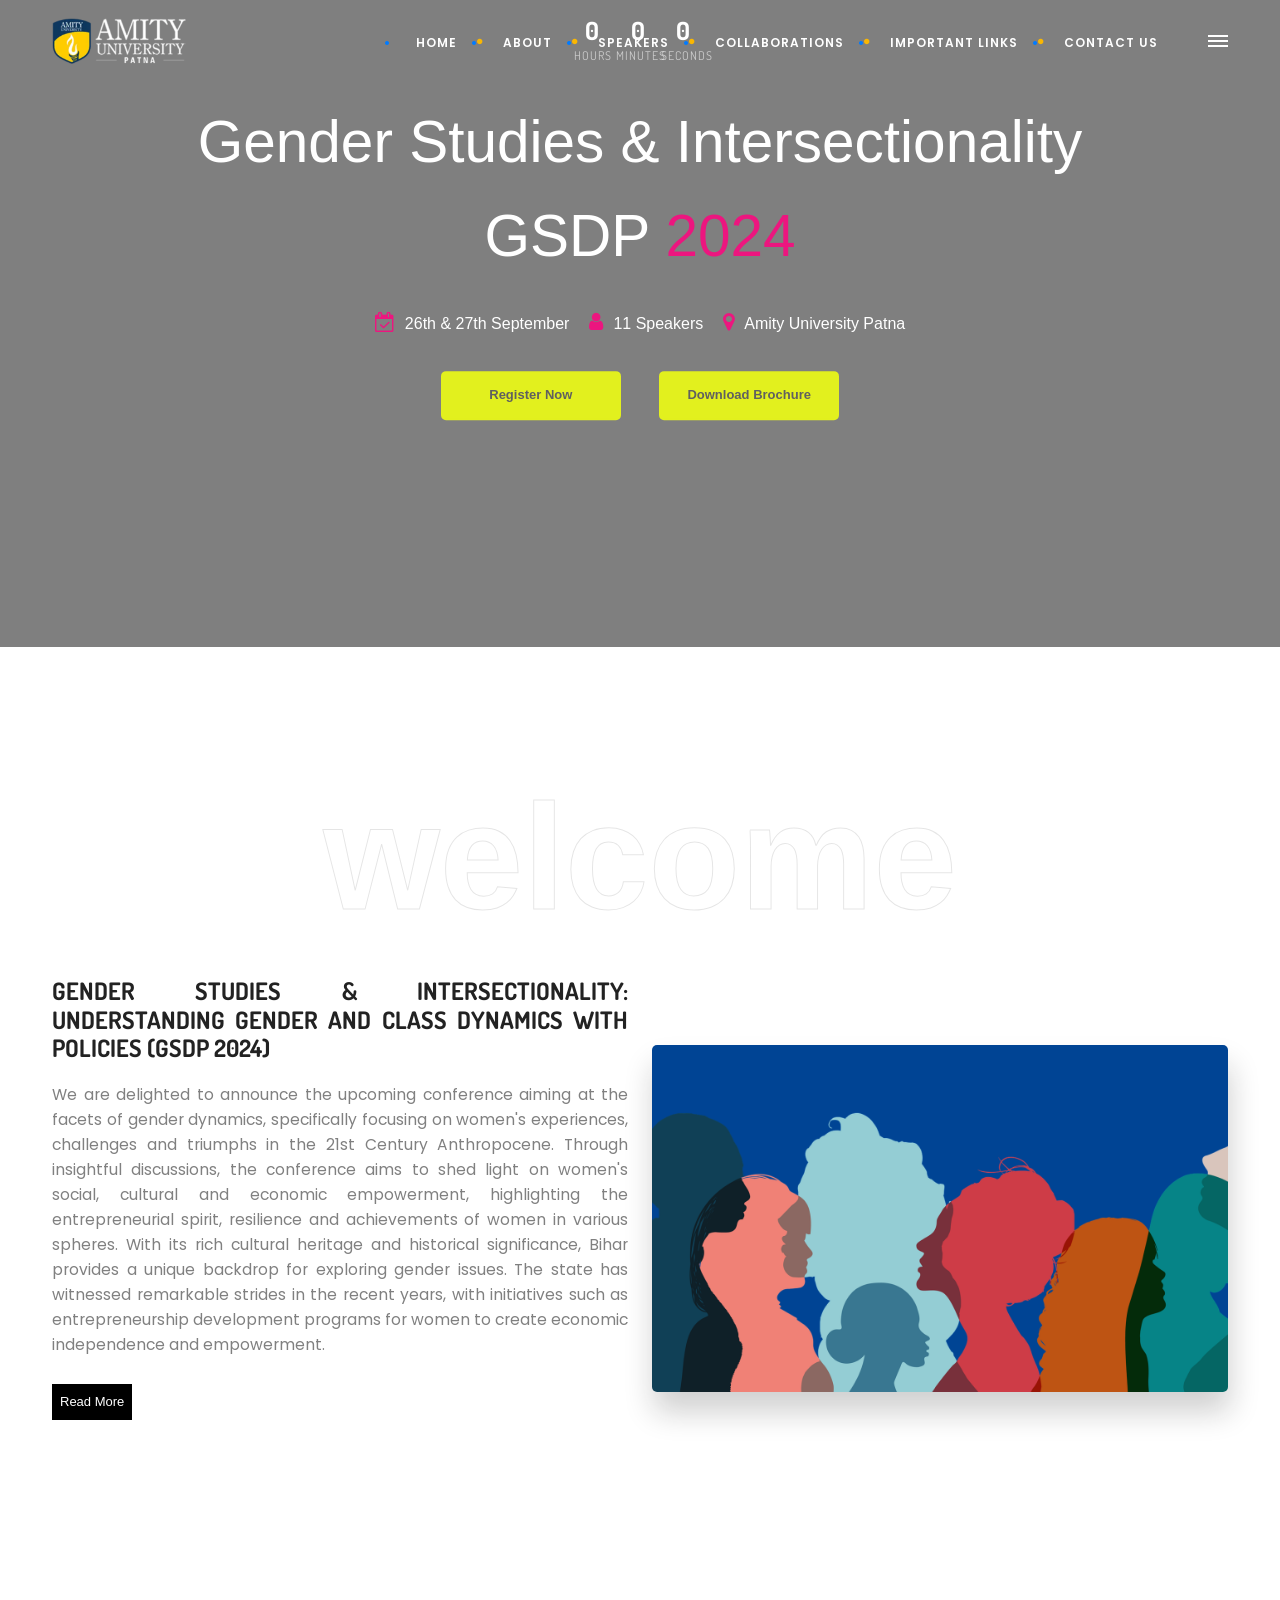
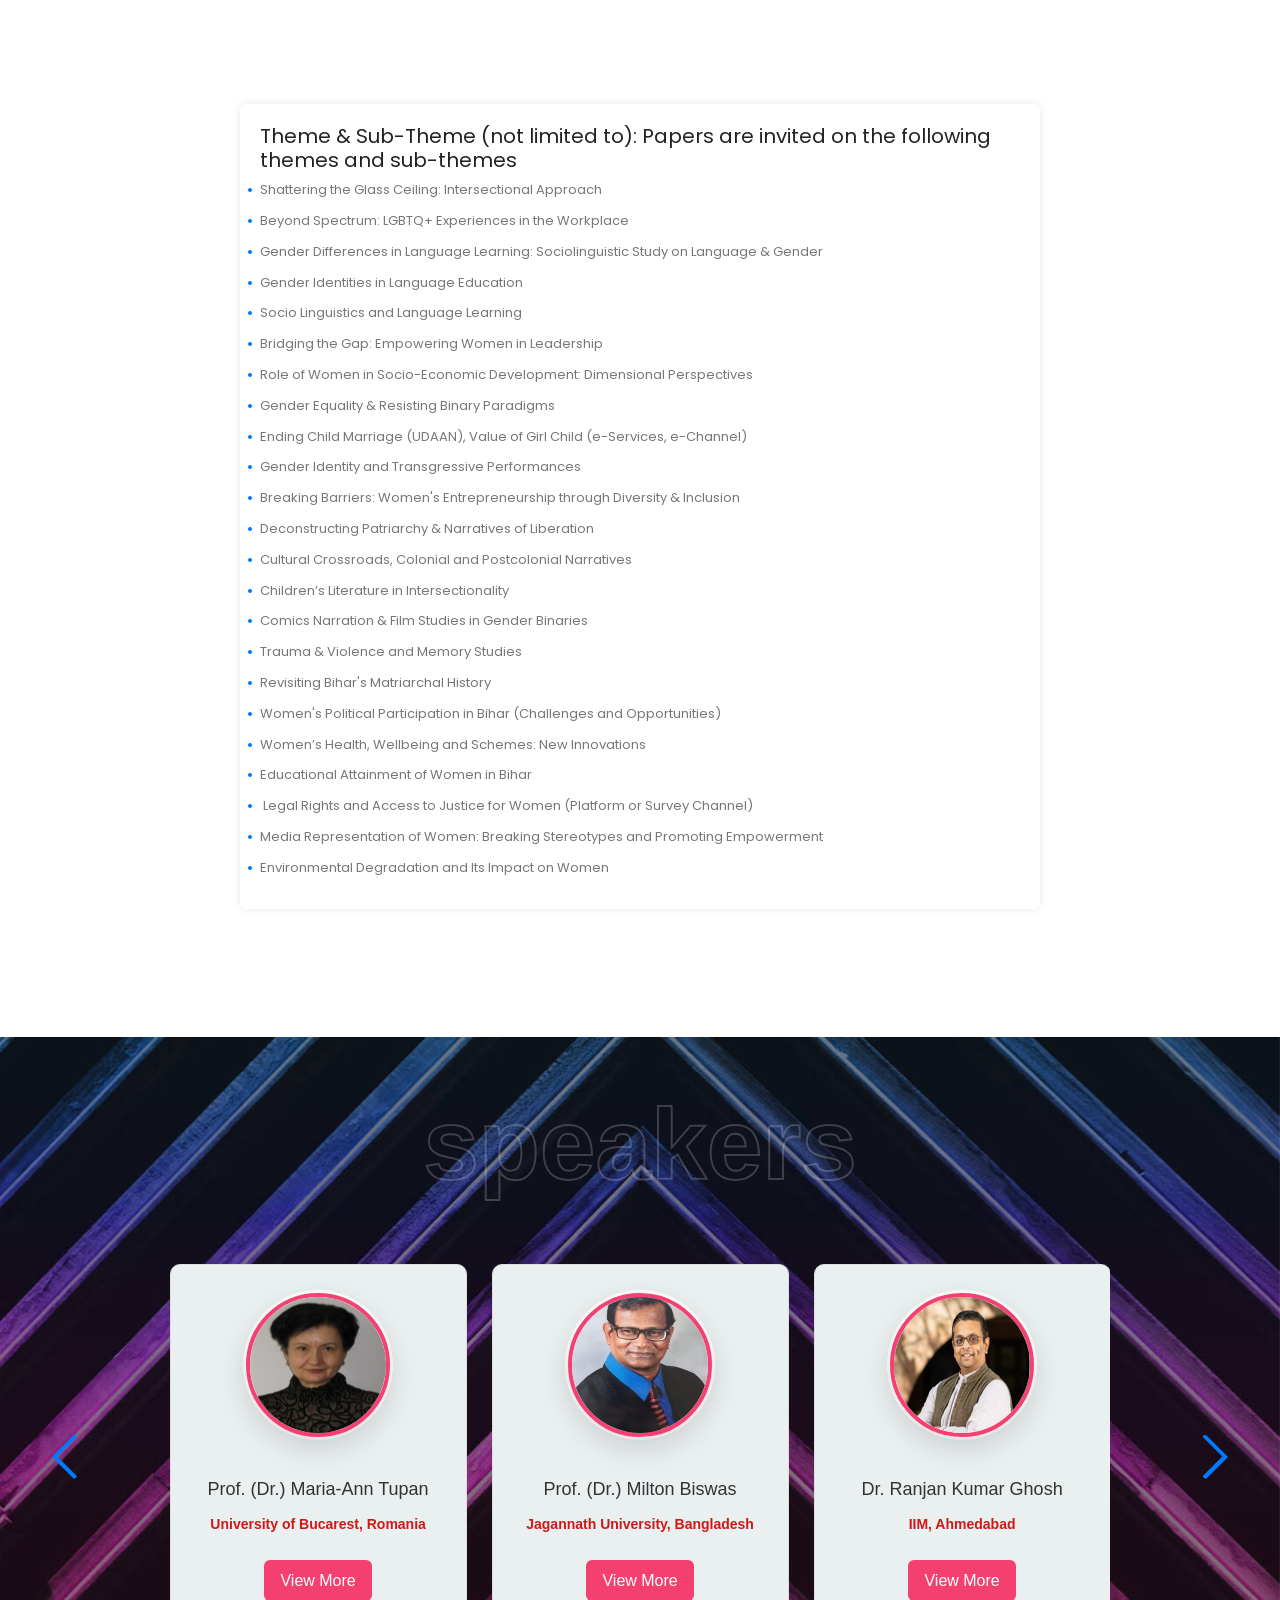
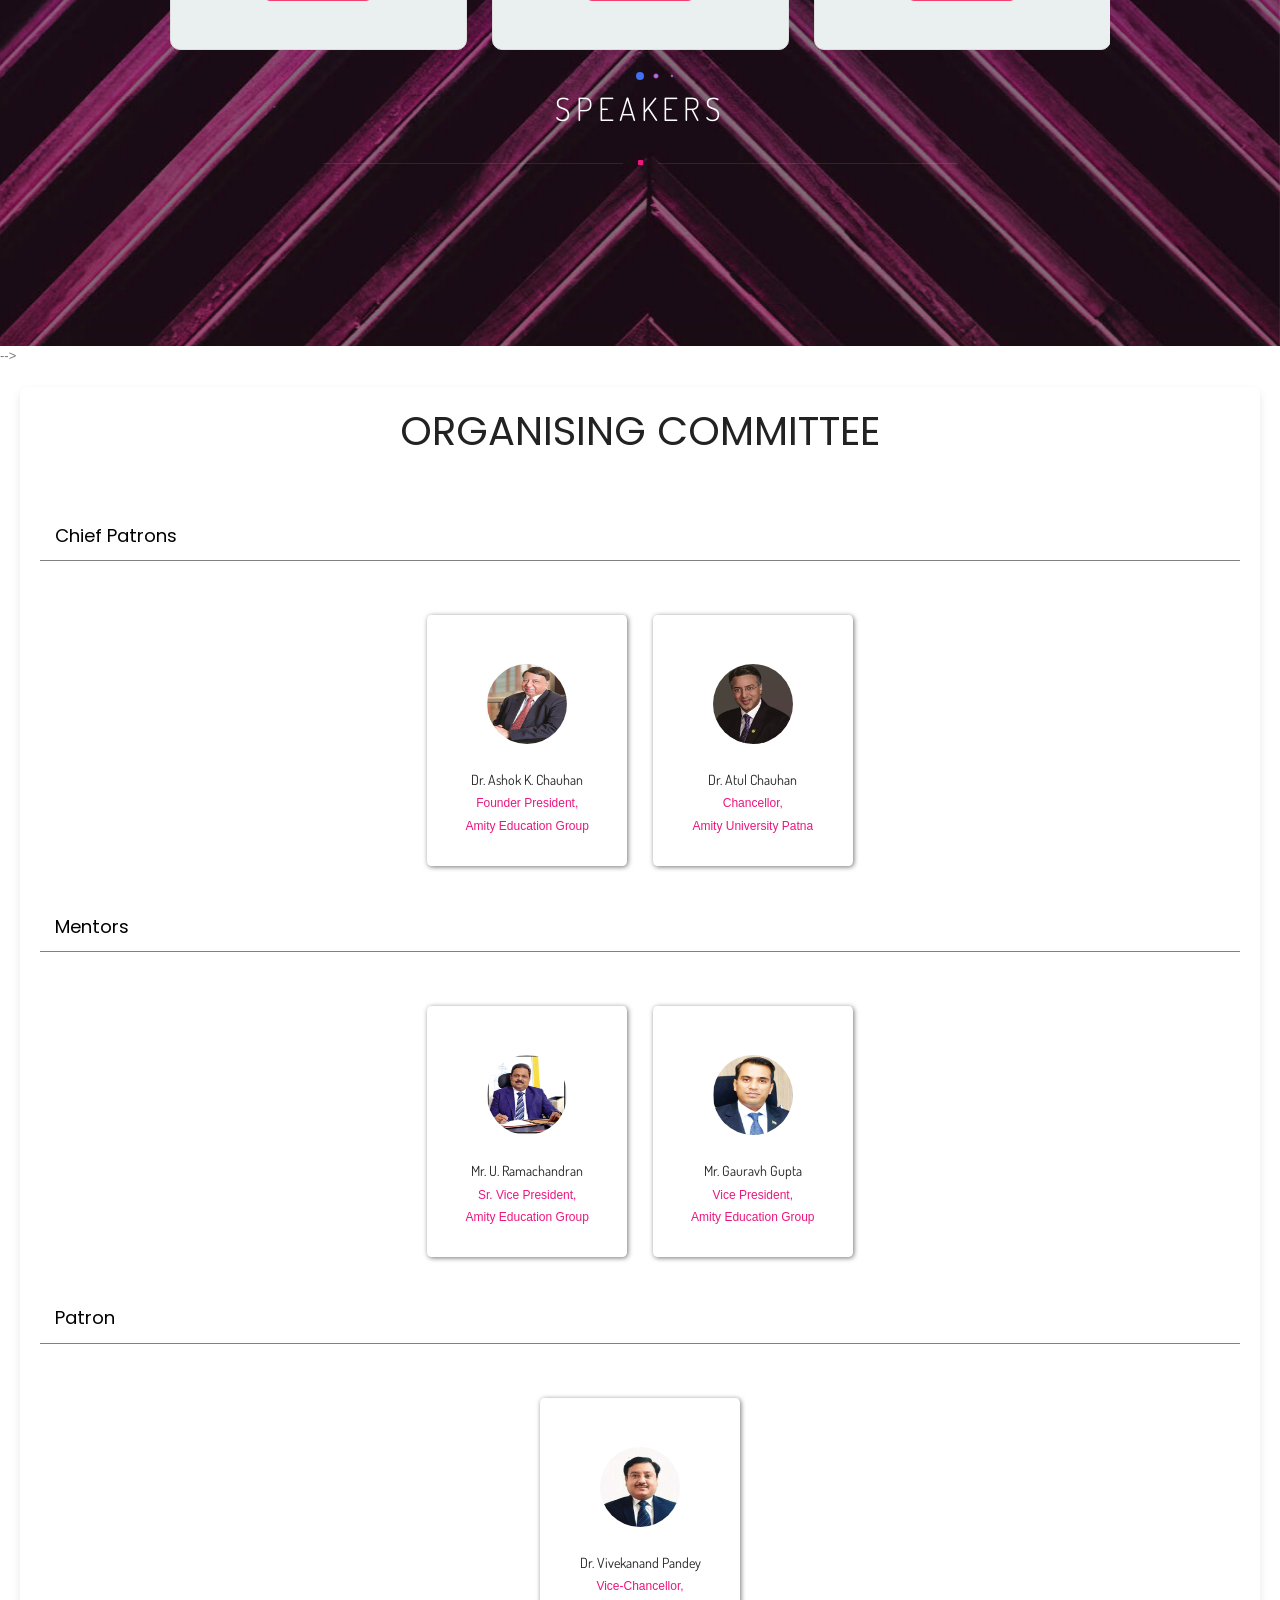
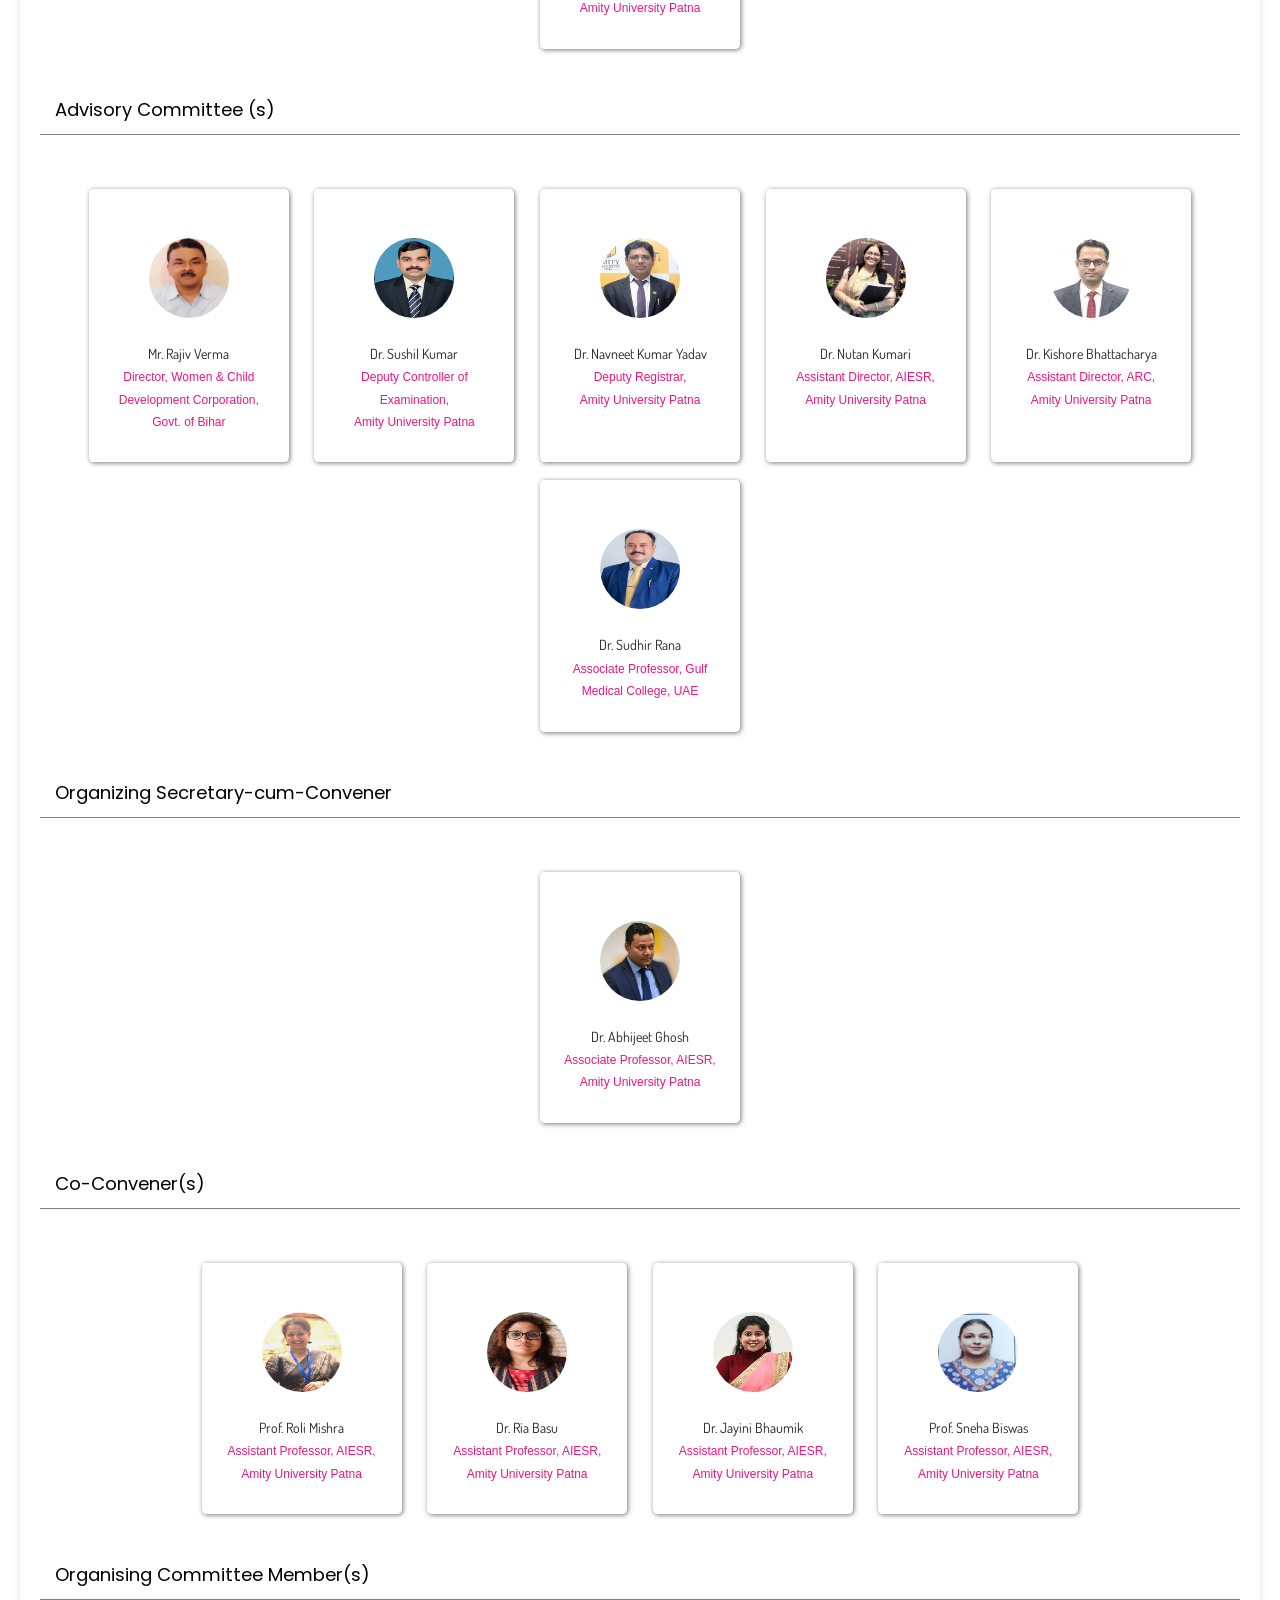
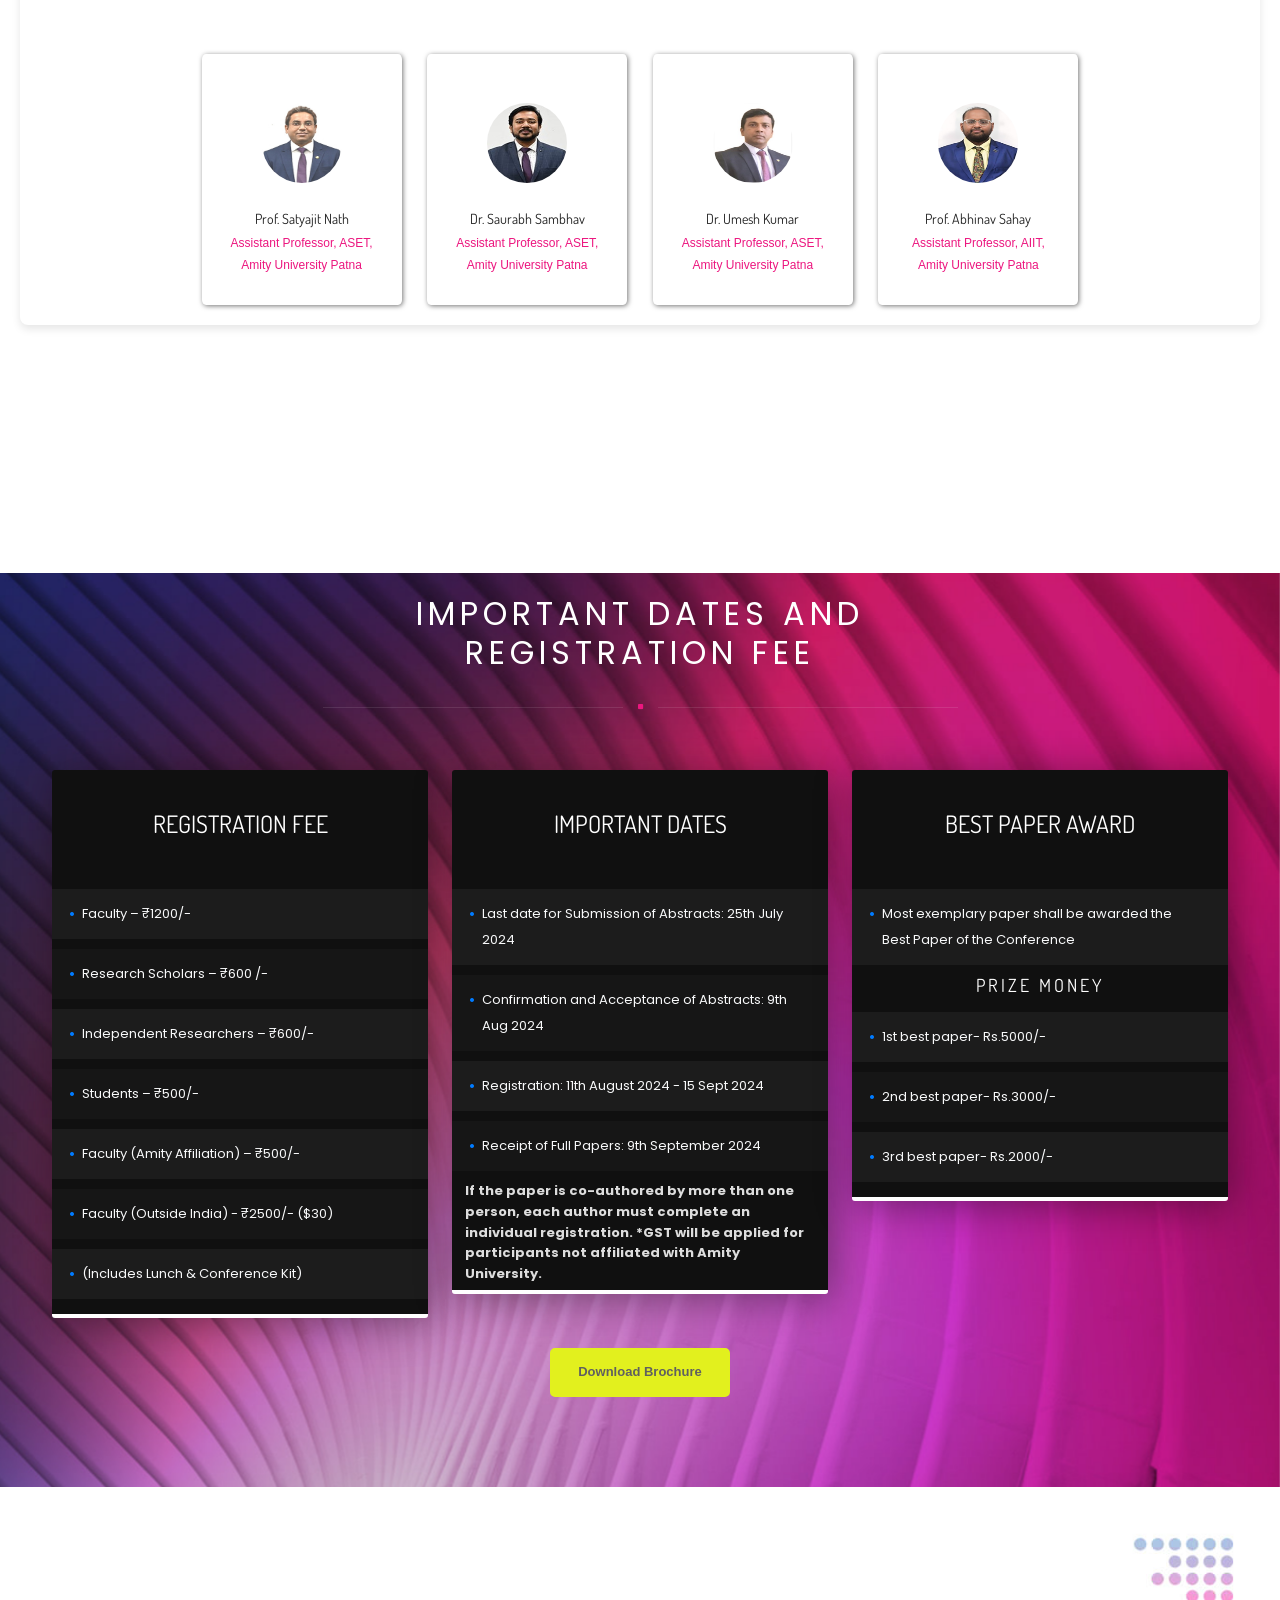
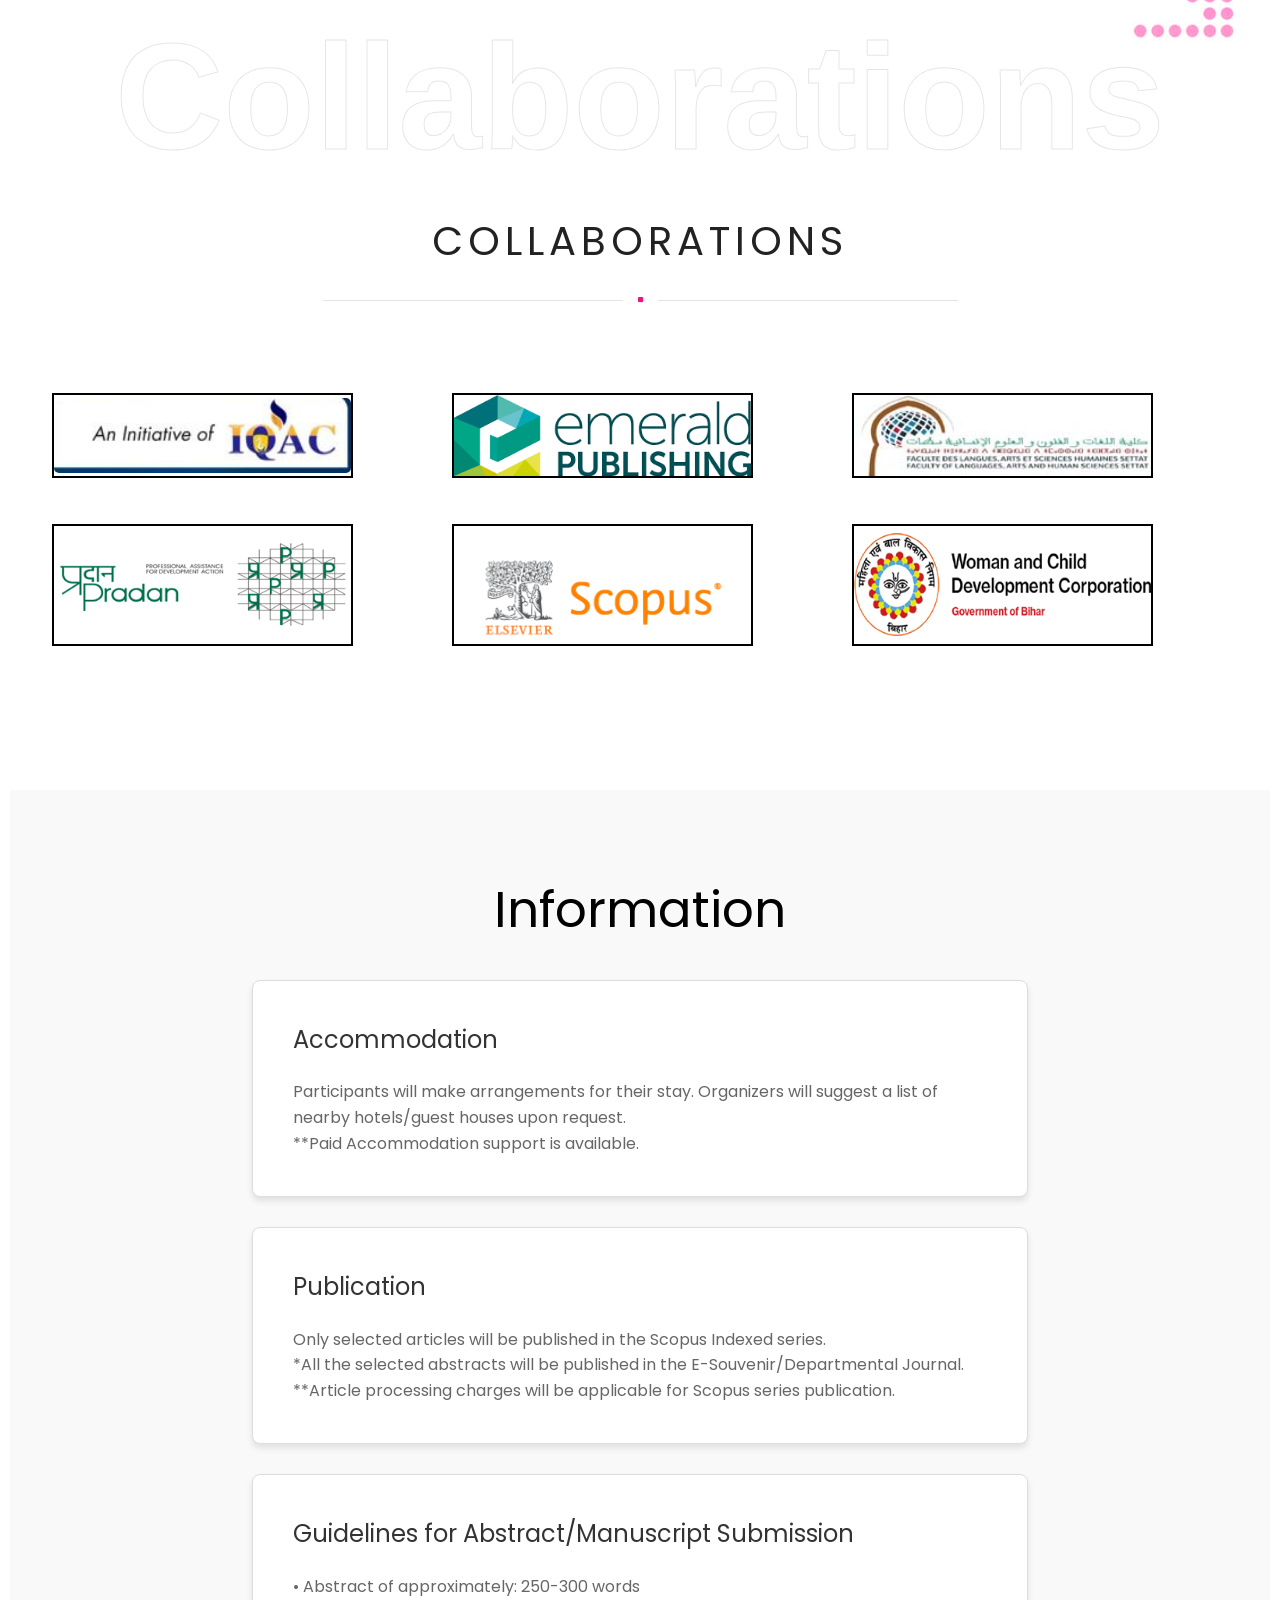
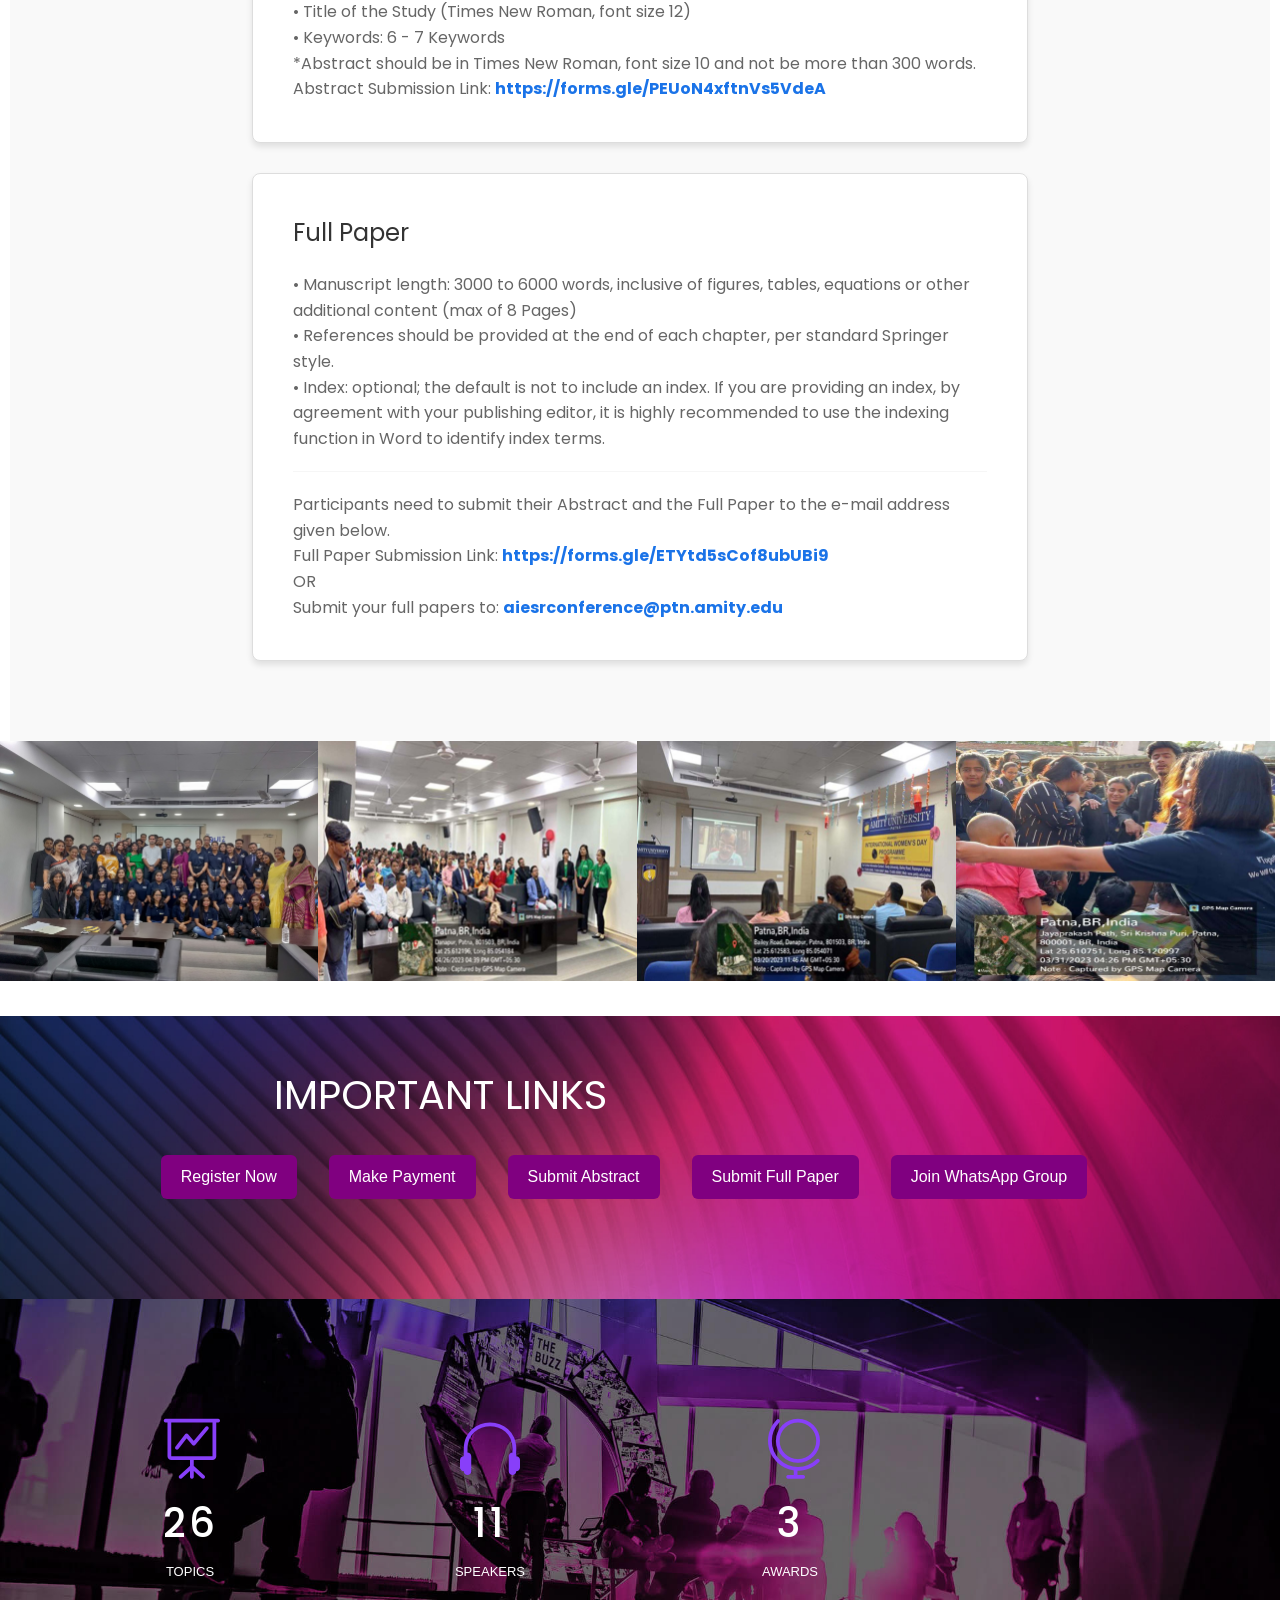
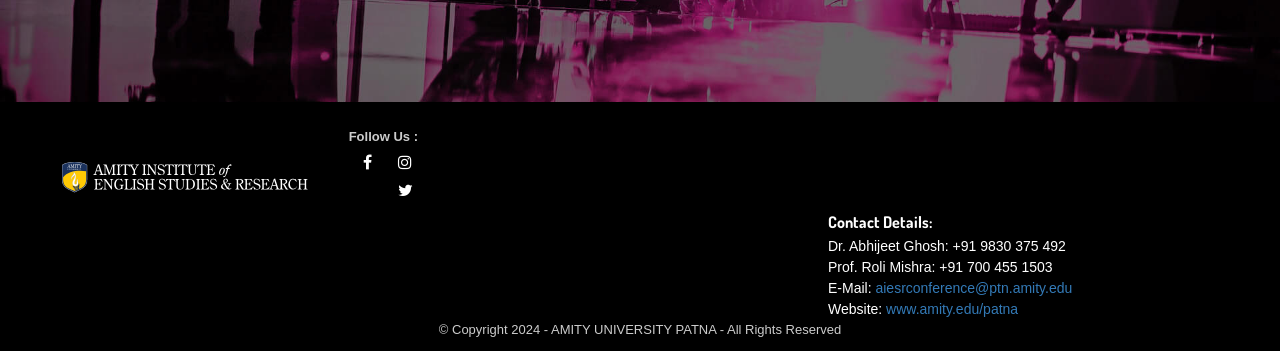
==== commit 65230ade: "task schedule" ====
--- a/index.html
+++ b/index.html
@@ -49,11 +49,18 @@
     <!-- CSS -->
     <link rel="stylesheet" href="/css/style2.css">
 
+    <script>
+        document.addEventListener('DOMContentLoaded', (event) => {
+            alert("Dear All\n\nIn response to Participant requests, we have decided to extend the Full Paper Submission and Registration deadlines to September 15th. However, this will be the final extension and no further extensions will be entertained. We kindly ask all Participants to adhere to this deadline and ensure your submissions are completed within this timeframe.");
+        });
+    </script>
 
 
 </head>
 
 <body id="homepage" class="de_light">
+
+   
 
     <div id="wrapper">
 
@@ -1803,6 +1810,11 @@
 
                         </div>
                     </div>
+                    <div class="custom-buttons">
+                    
+                        <a href="GSDP_Track_Schedule.pdf" class="custom-btn">Download Brochure</a>
+                    </div>
+                    
             </section>
 
 
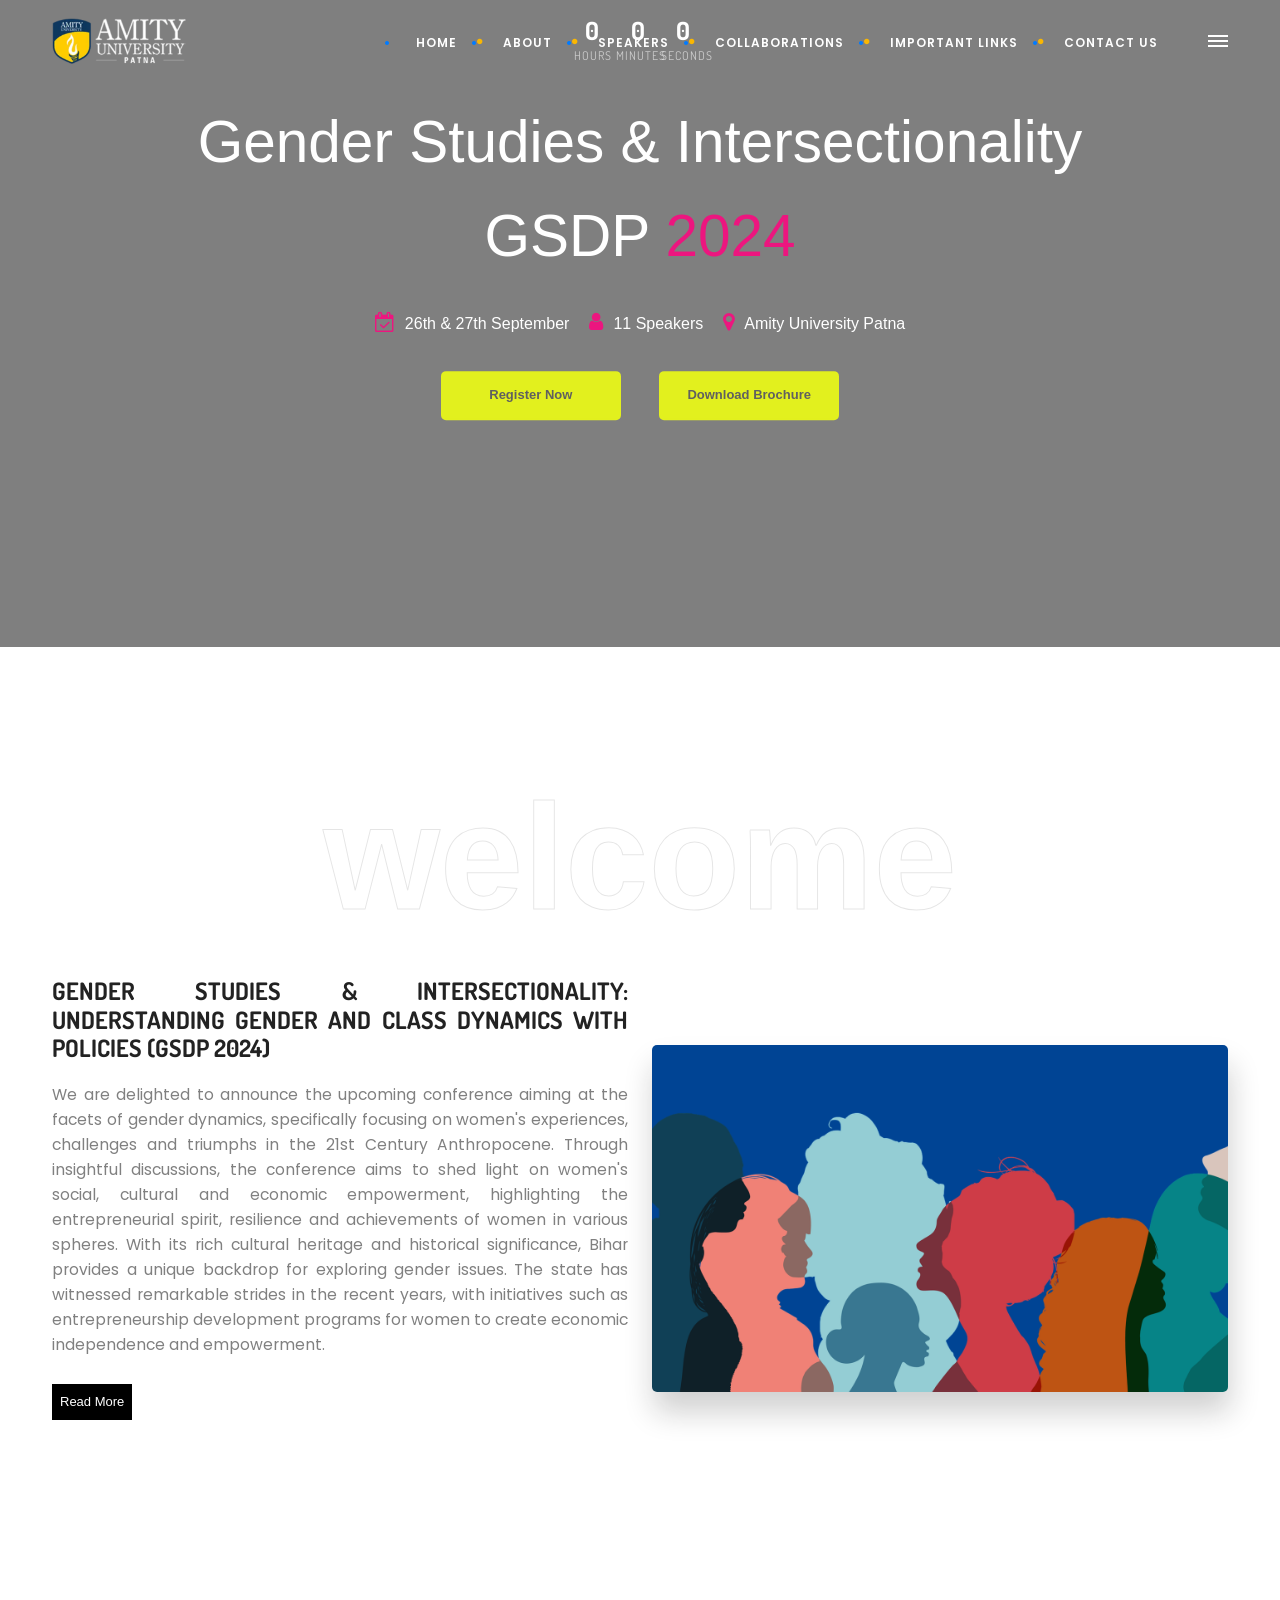
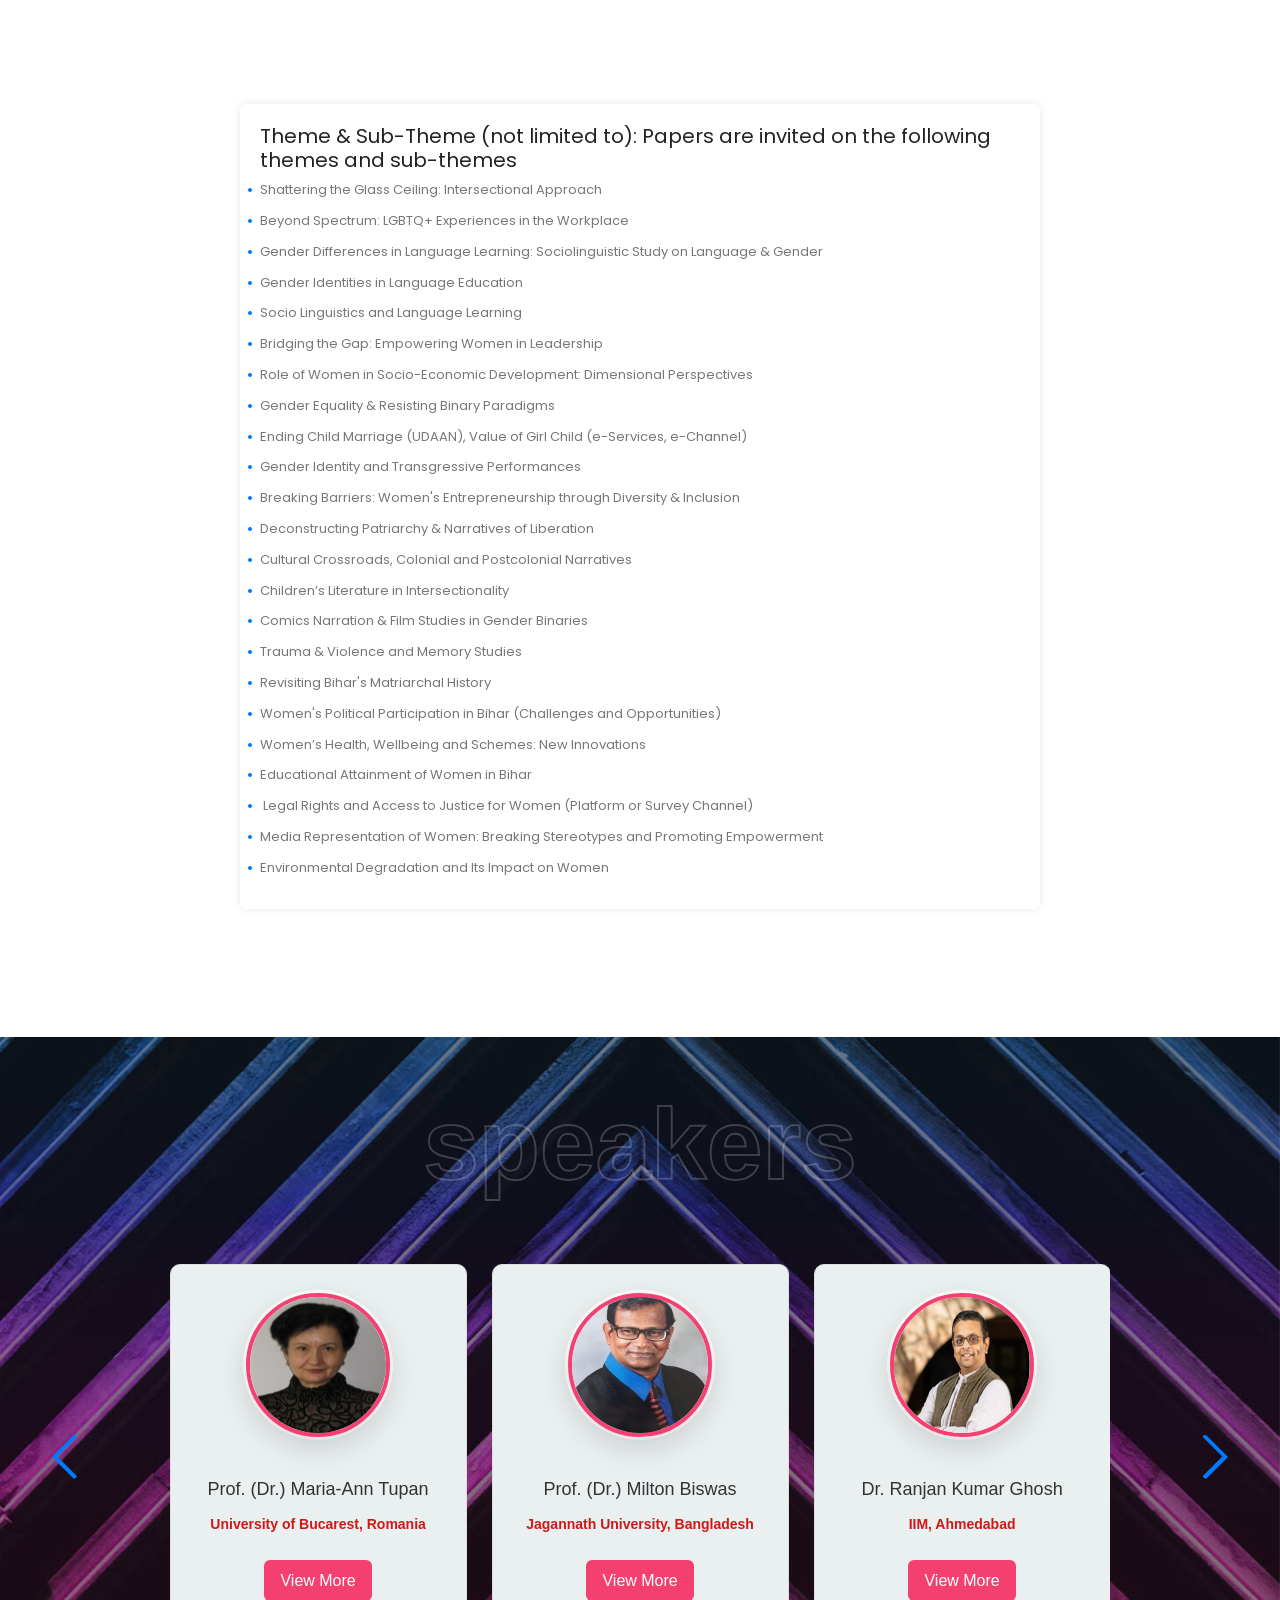
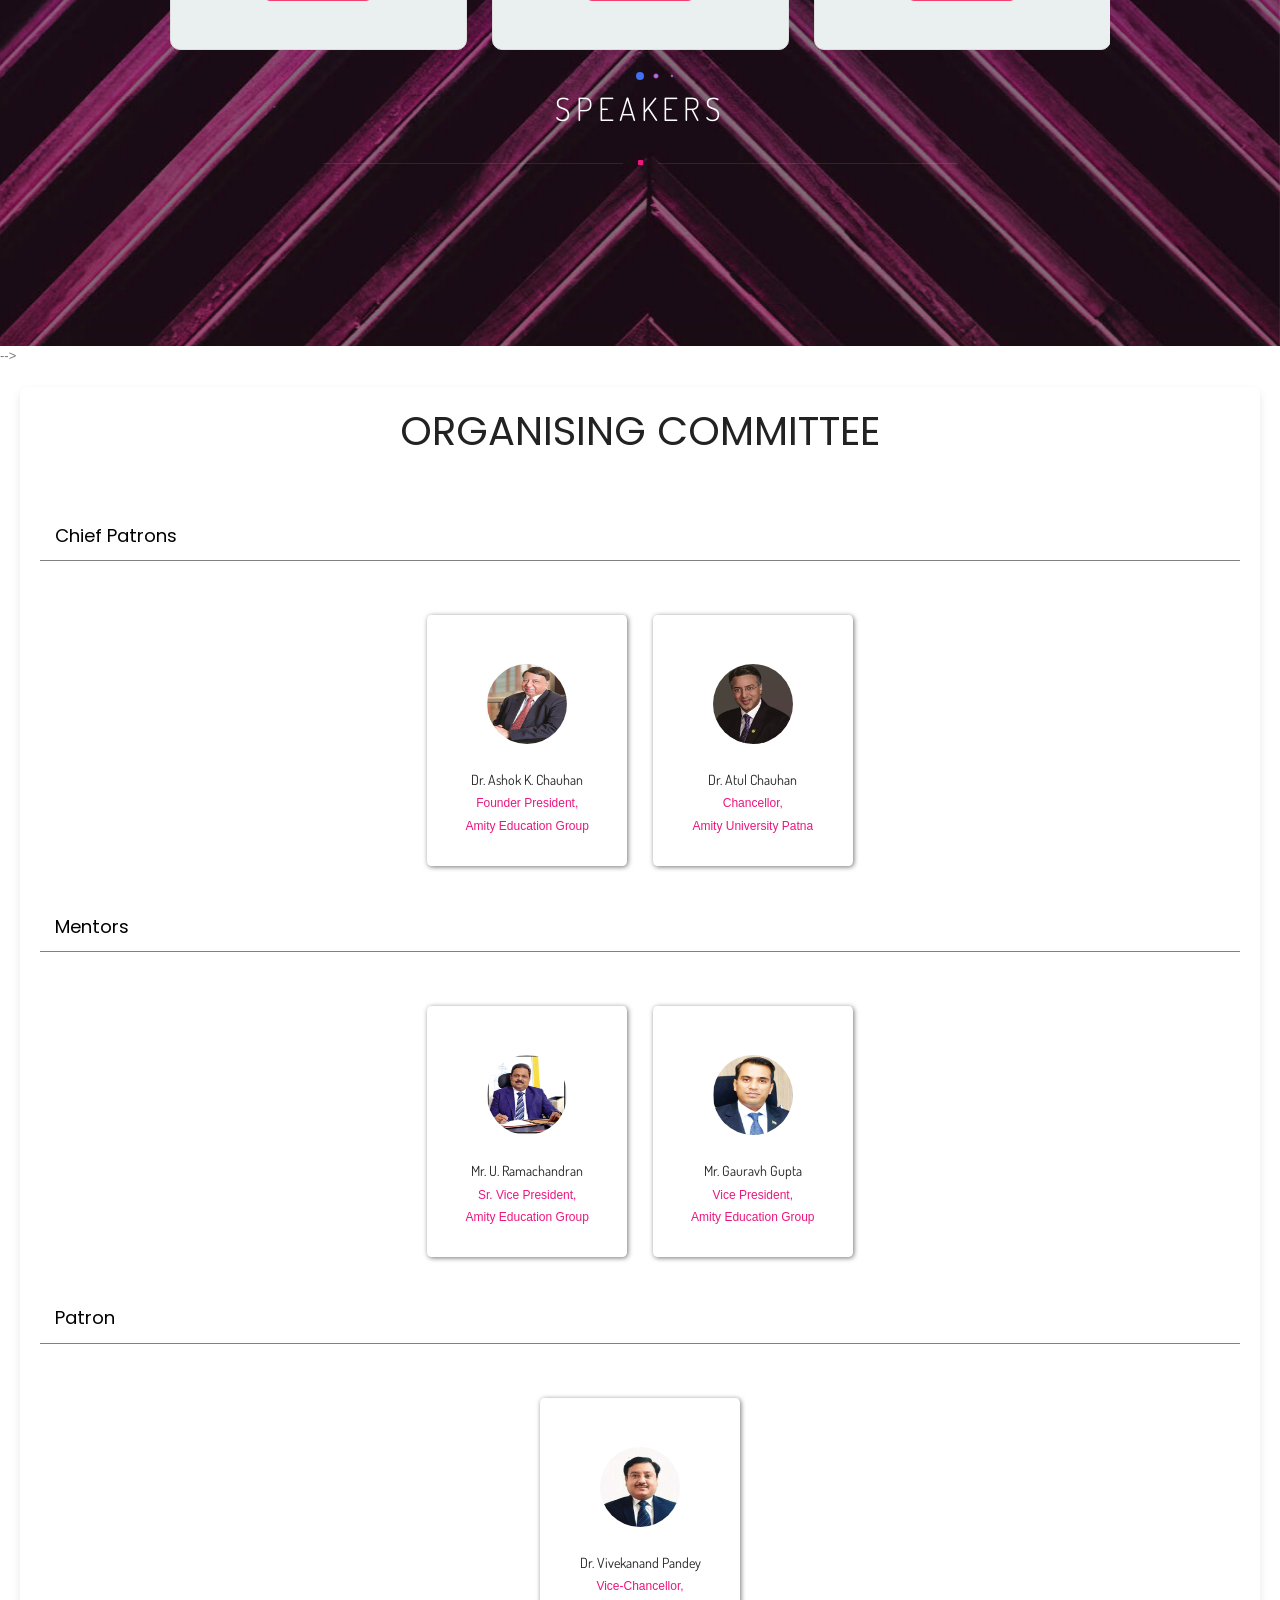
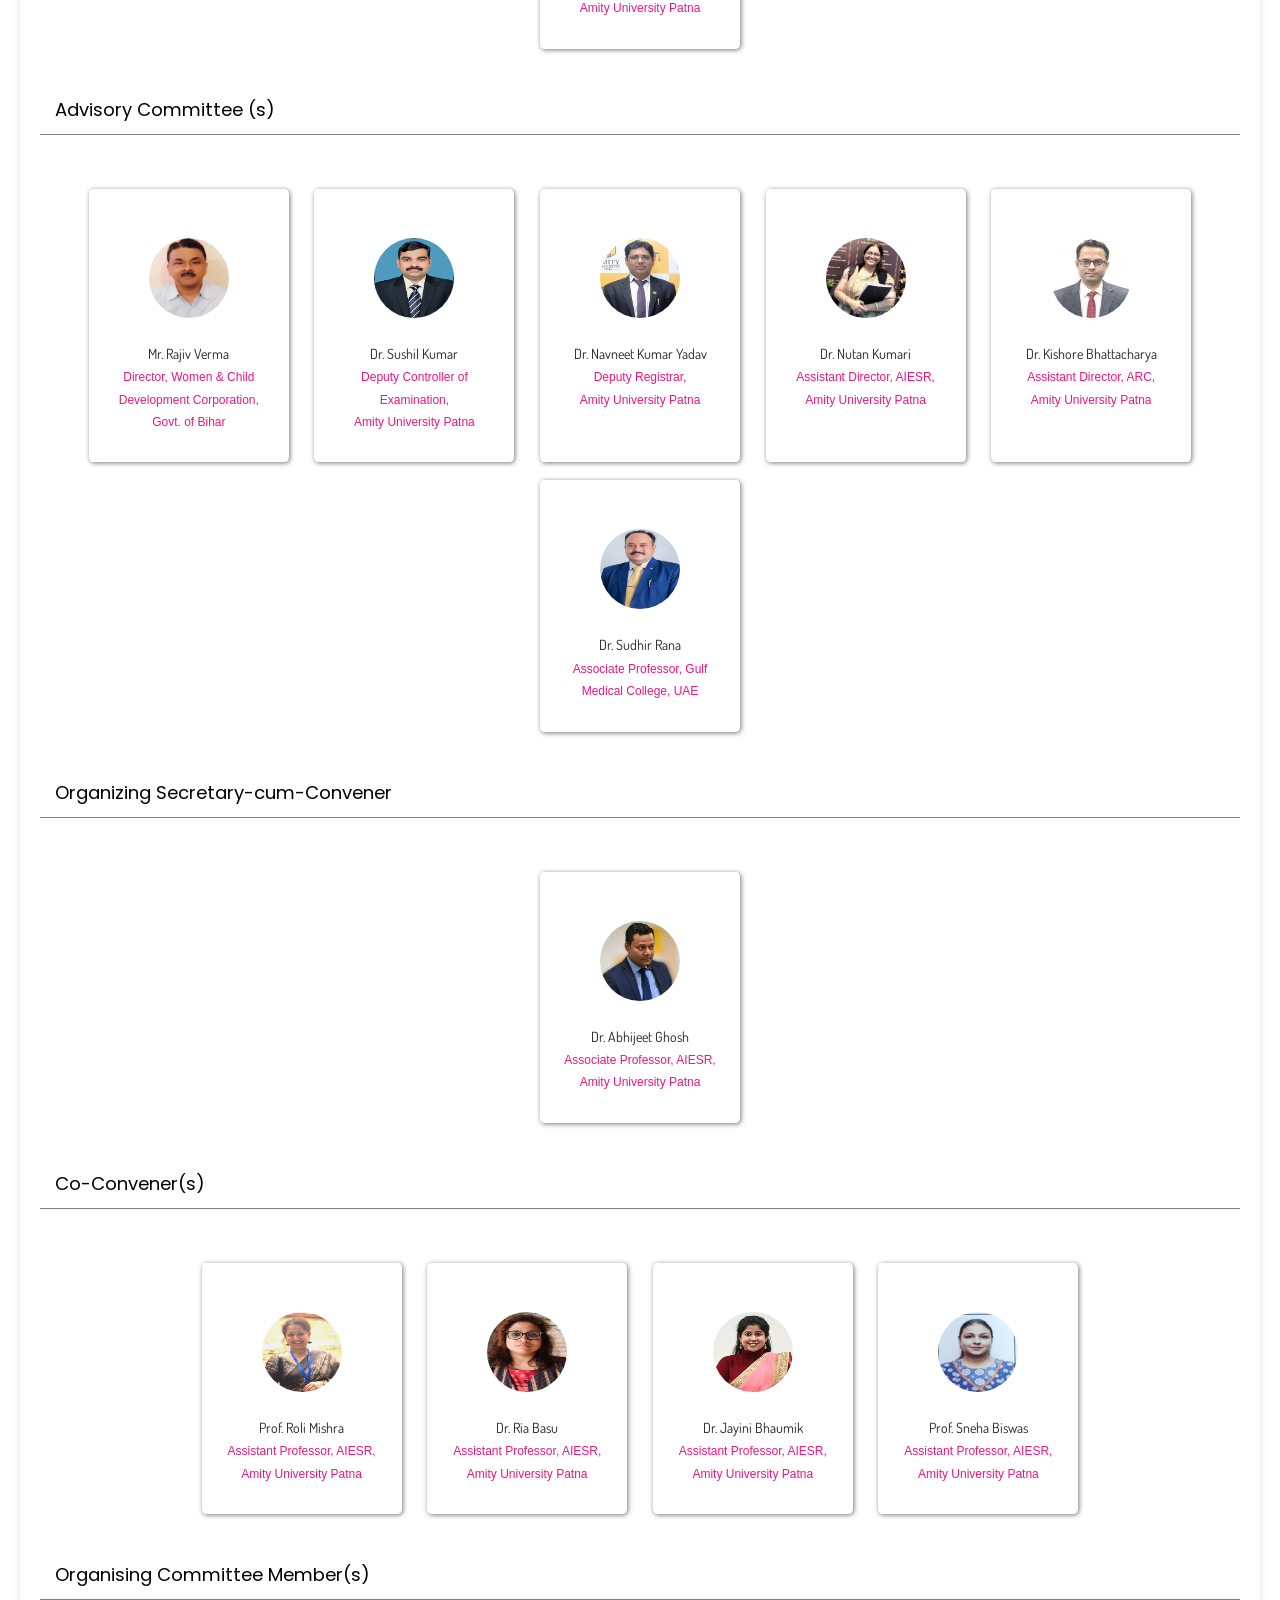
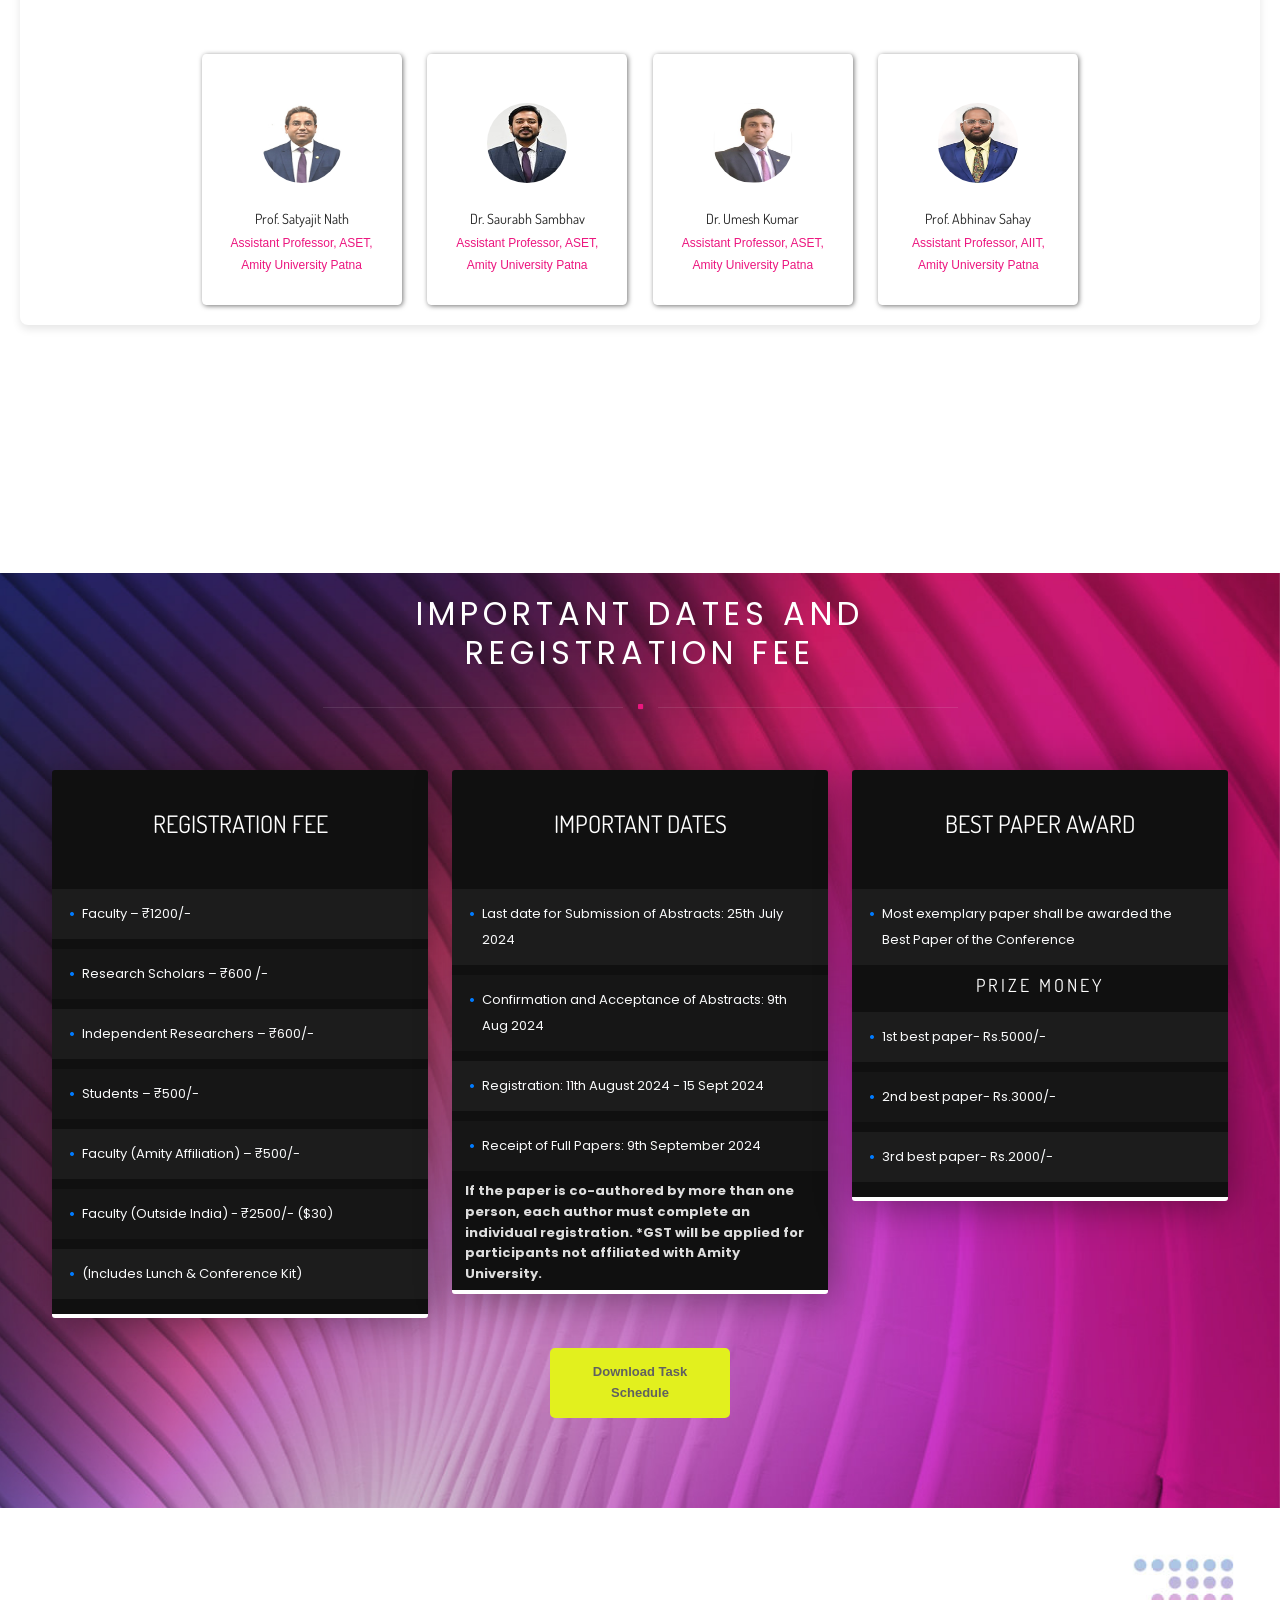
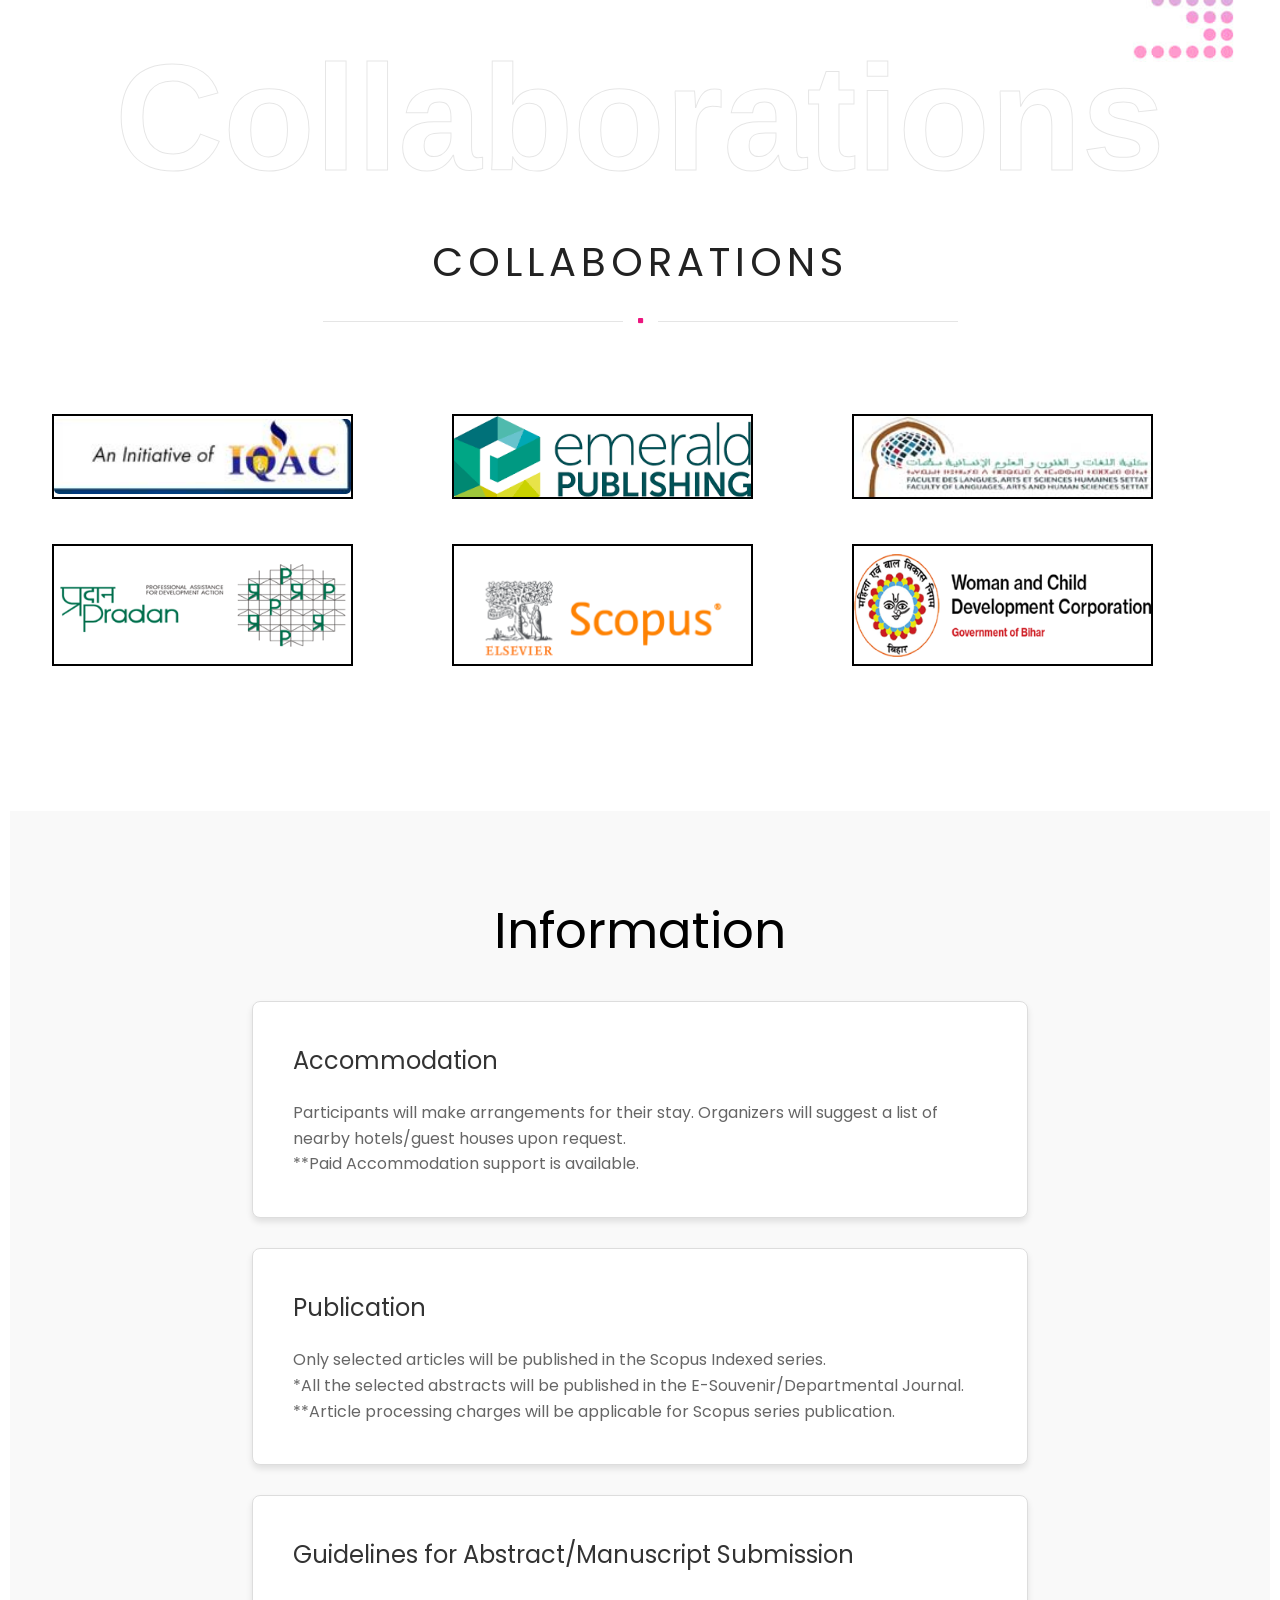
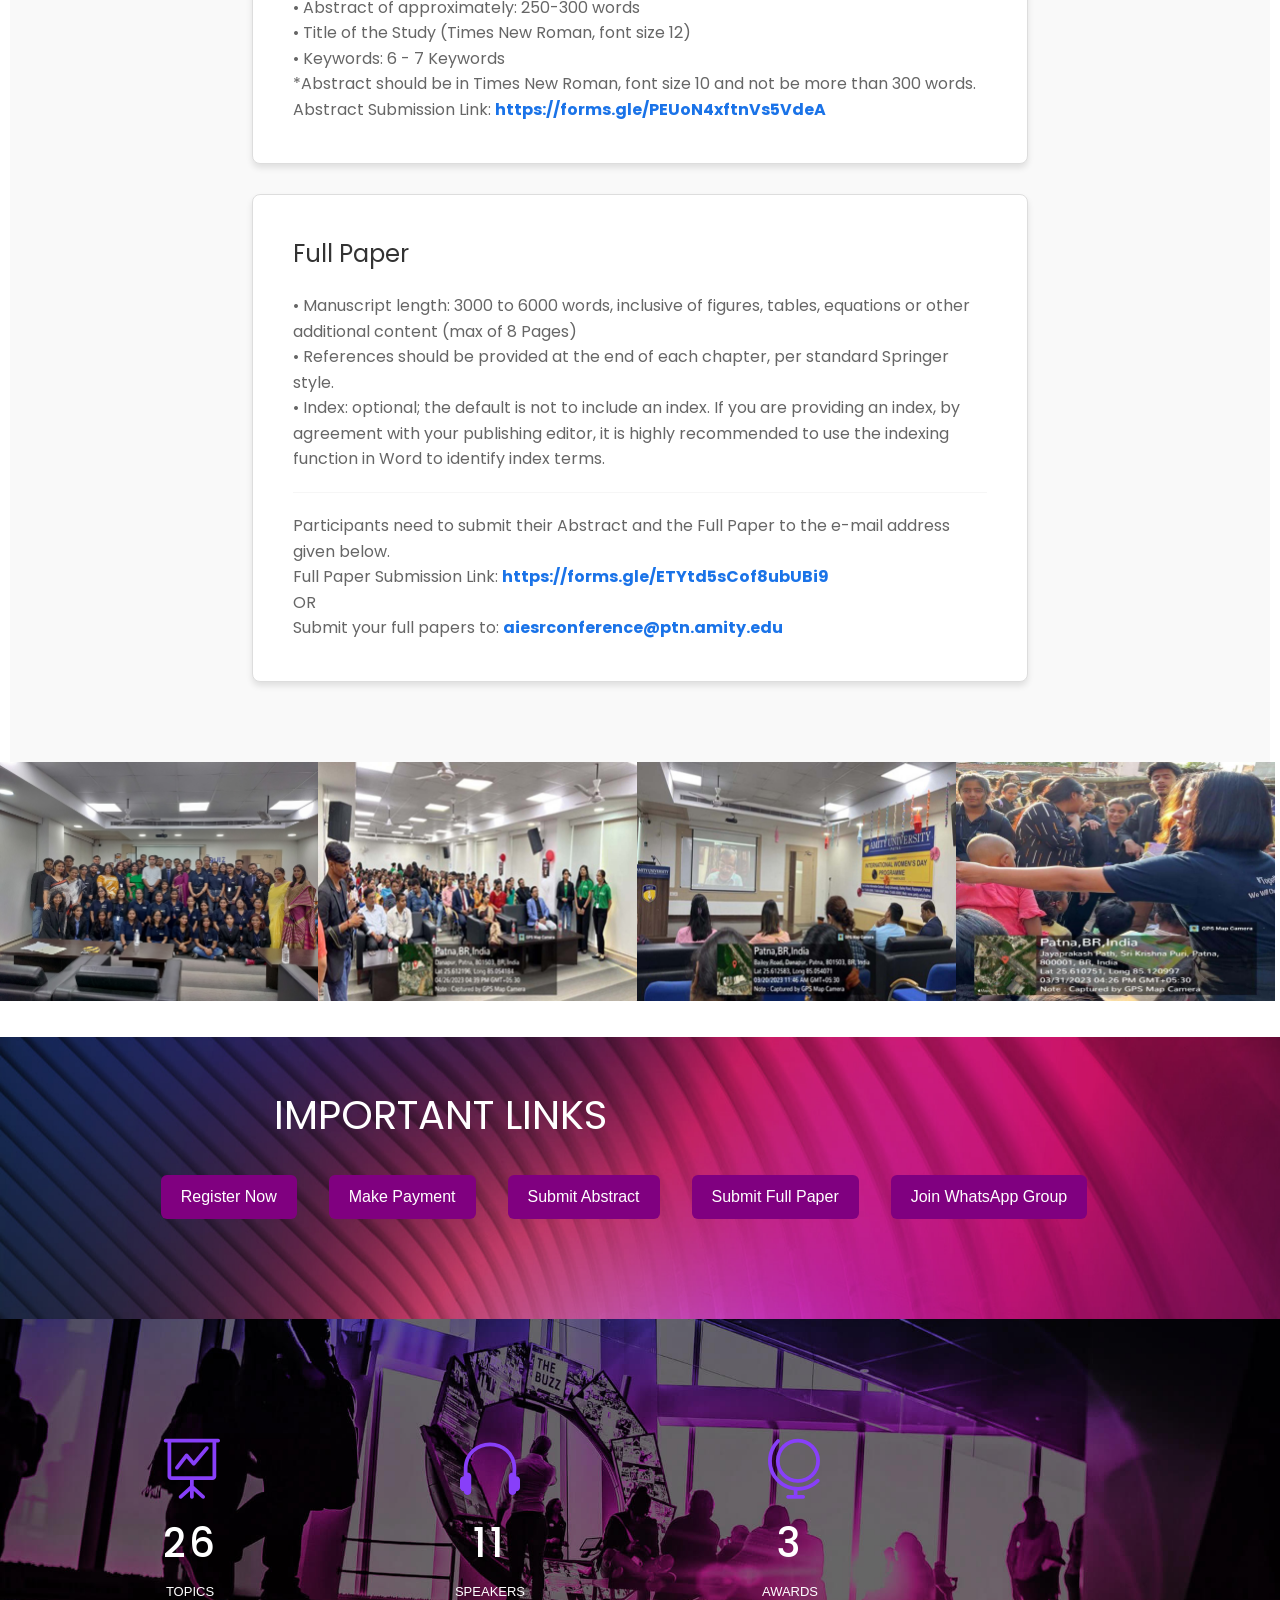
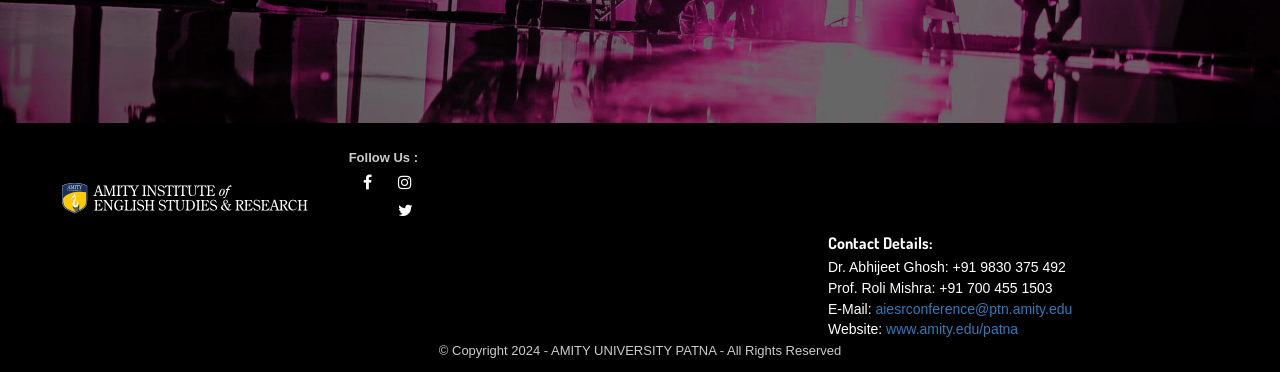
==== commit 288cddac: "commit" ====
--- a/index.html
+++ b/index.html
@@ -1812,7 +1812,7 @@
                     </div>
                     <div class="custom-buttons">
                     
-                        <a href="GSDP_Track_Schedule.pdf" class="custom-btn">Download Brochure</a>
+                        <a href="GSDP_Track_Schedule.pdf" class="custom-btn">Download Task Schedule</a>
                     </div>
                     
             </section>
